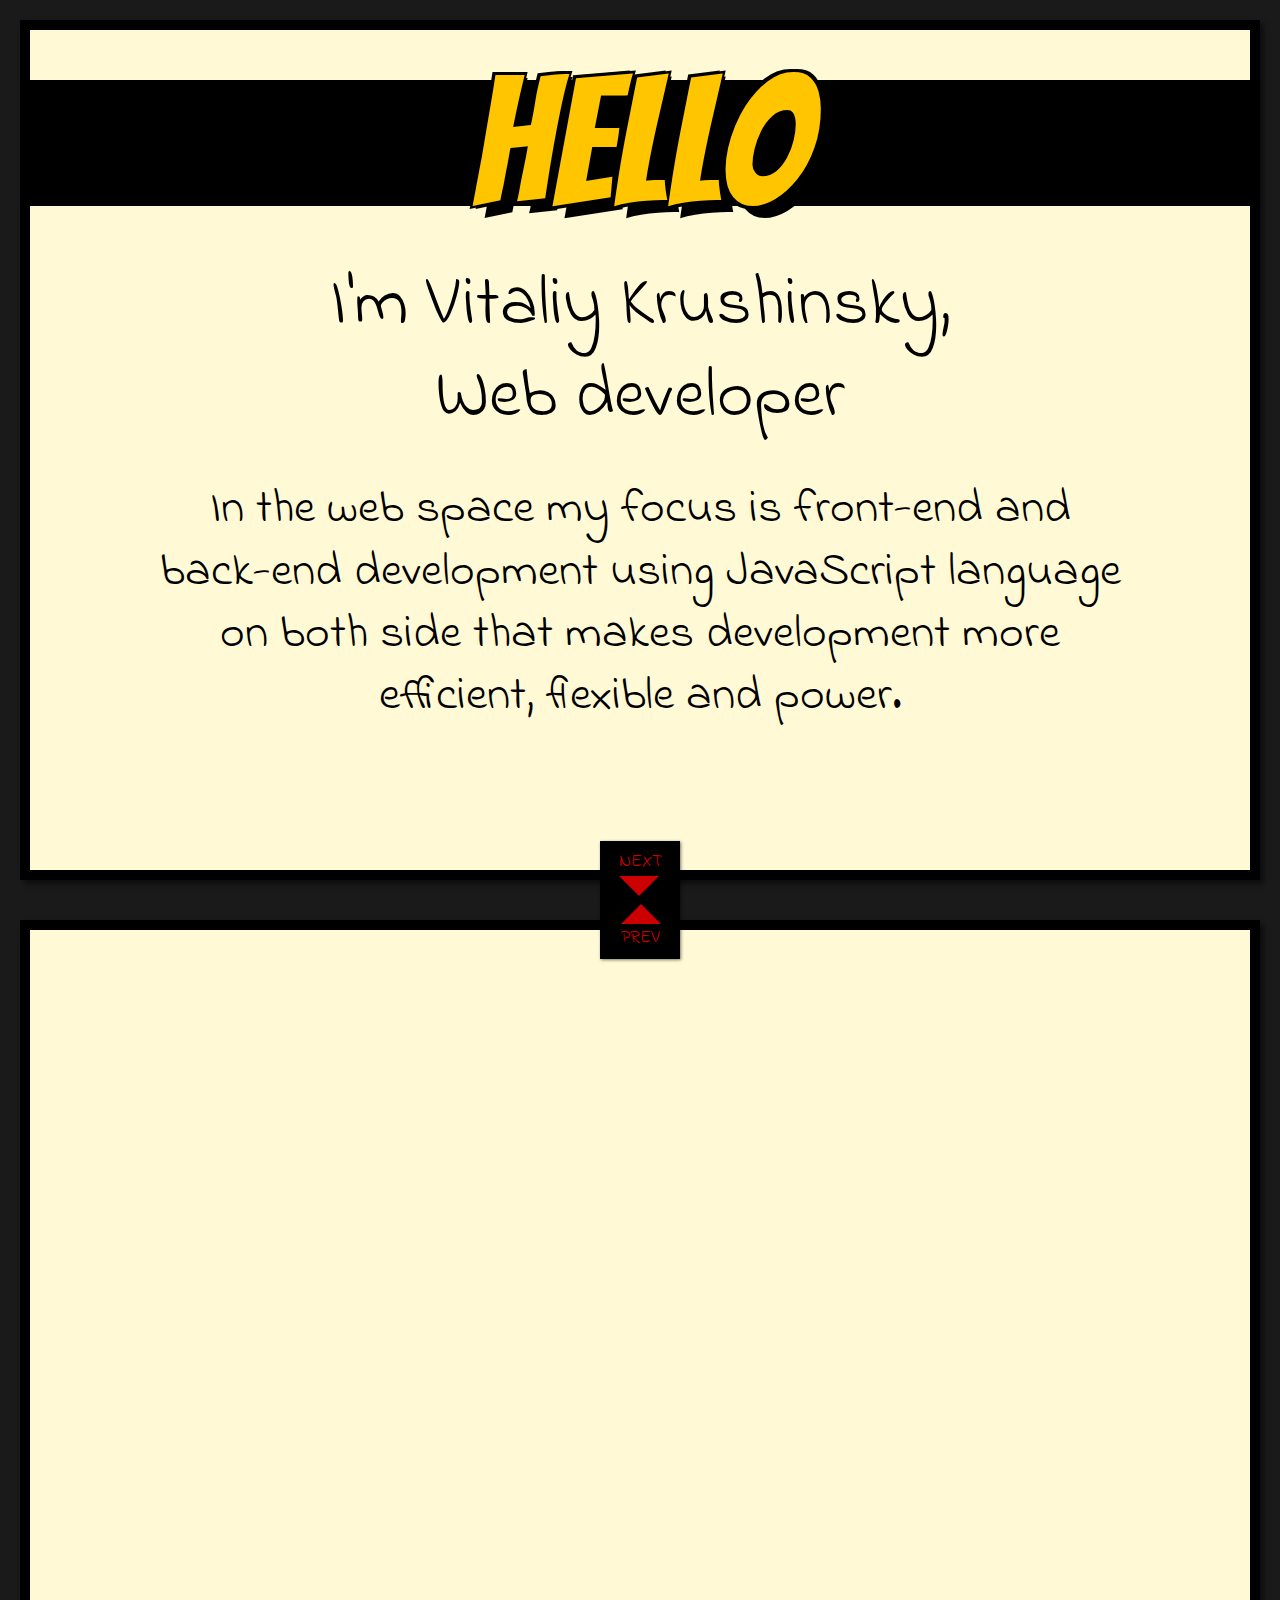
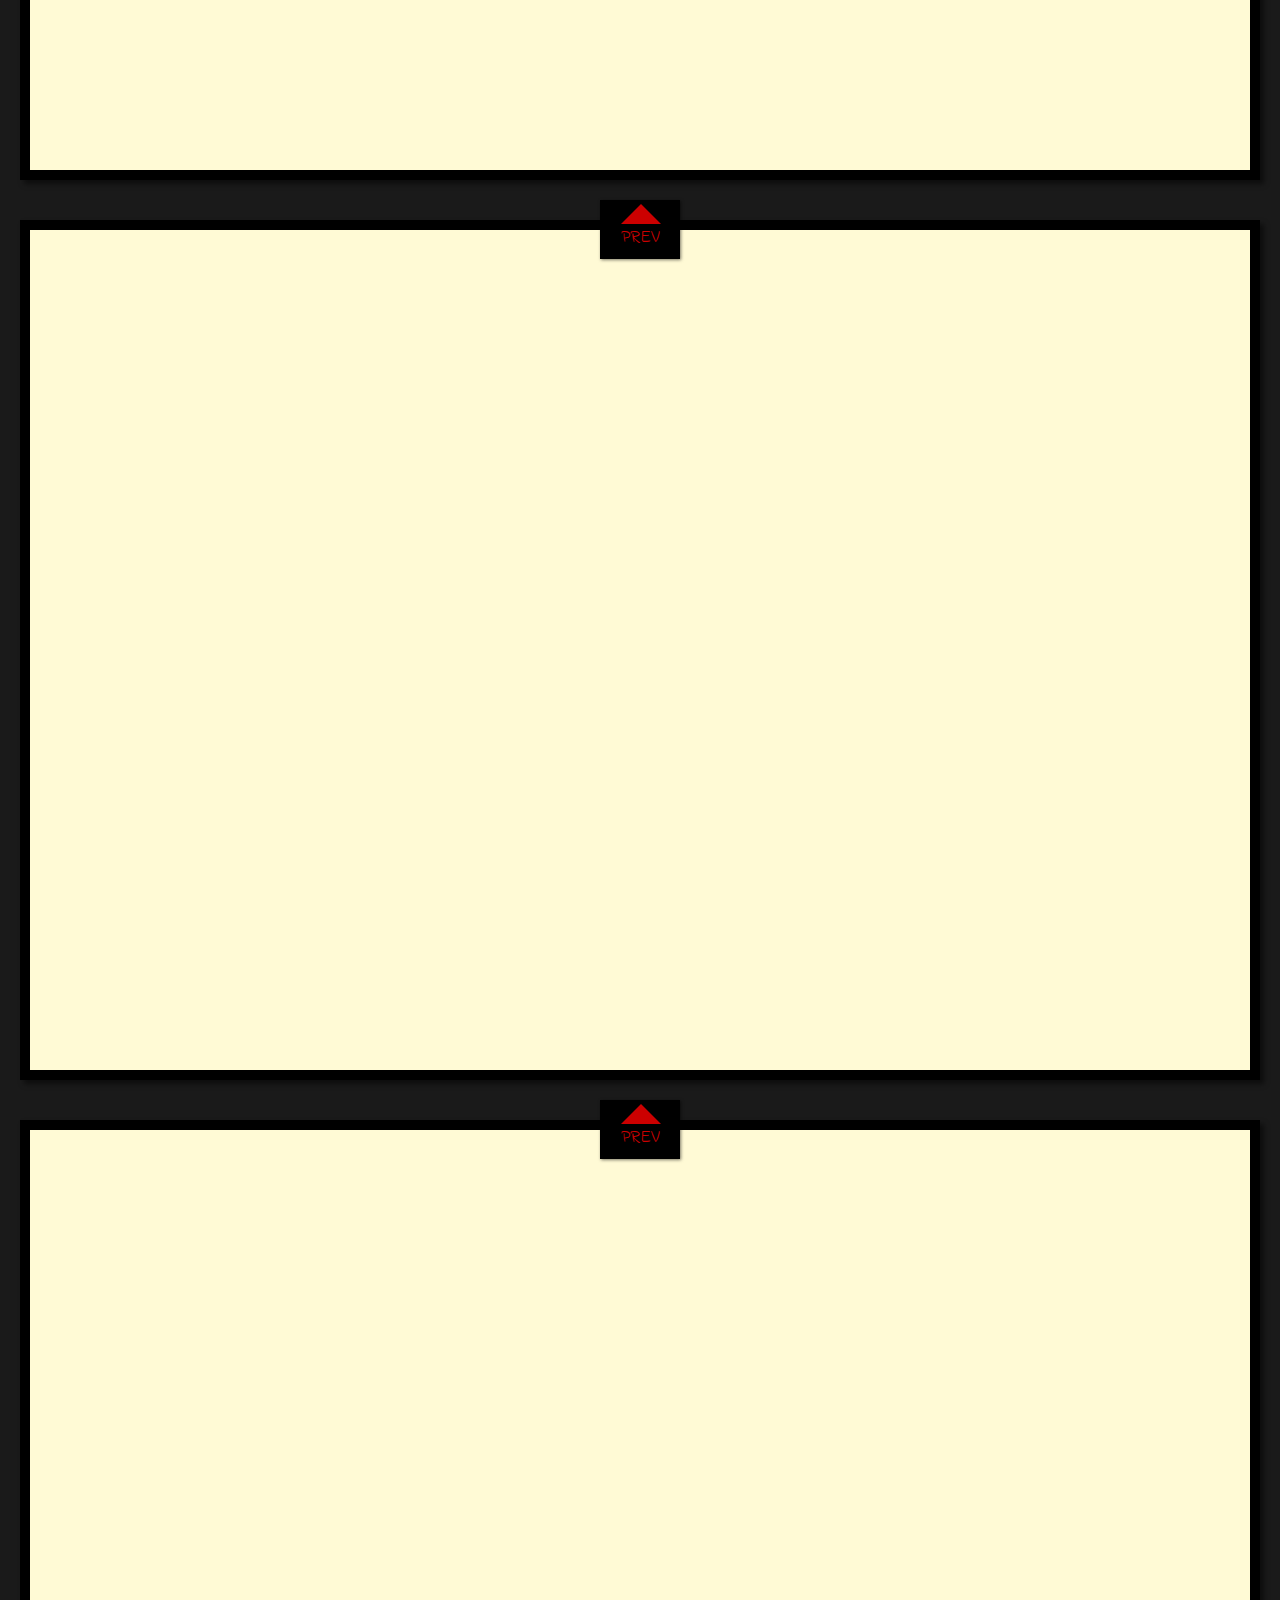
==== site/index.html @ aebd9645 "Add some content to types section and icon fonts" ====
<!DOCTYPE html>
<html lang="en">
  <head>
    <title>Static Site With Prepros</title>
    <meta charset="utf-8">
    <meta http-equiv="X-UA-Compatible" content="IE=edge">
    <meta name="viewport" content="width=device-width, initial-scale=1.0">
    <link href="css/style.css" rel="stylesheet" type="text/css">
    <link href="http://fonts.googleapis.com/css?family=Bangers|Indie+Flower" rel="stylesheet" type="text/css">
    <link href="https://cdnjs.cloudflare.com/ajax/libs/font-awesome/4.4.0/css/font-awesome.min.css" rel="stylesheet">
    <script src="http://ajax.googleapis.com/ajax/libs/jquery/1.11.1/jquery.min.js"></script>
    <script src="js/site.min.js"></script>
    <script> (function() {
  var w;

  w = Math.max(document.documentElement.clientWidth, window.innerWidth || 0);

  if (w > 1200) {
    new WOW().init();
  }

}).call(this);

    </script>
  </head>
  <body>
    <div id="section01" class="pane hello">
      <div class="wrapper">
        <h1 data-wow-duration="1s" class="wow slideInDown">Hello</h1>
        <h3 data-wow-duration="1s" data-wow-delay="1s" class="wow slideInLeft">I'm Vitaliy Krushinsky,<br>Web developer</h3>
        <div class="about">
          <h5 data-wow-duration="1s" data-wow-delay="2s" class="wow zoomIn">In the web space my focus is front-end and back-end development using JavaScript language on both side that makes development more efficient, flexible and power.</h5>
        </div><a href="#section02" data-wow-delay="3s" class="next wow bounceIn">NEXT</a>
      </div>
    </div>
    <div id="section02" class="pane skills">
      <div class="wrapper"><a href="#section01" class="prev">PREV</a>
                <h1 class="wow fadeIn">My Skills Are...
                </h1>
        <ul>
                  <li data-wow-duration="0.25s" data-wow-delay="1s" class="wow fadeIn">
                    <h3>HTML</h3>
                    <ul>
                      <li>Html, Html5</li>
                      <li><strong>Html template:</strong><br>Jade</li>
                    </ul>
                  </li>
                  <li data-wow-duration="0.25s" data-wow-delay="1.25s" class="wow fadeIn">
                    <h3>CSS</h3>
                    <ul>
                      <li>CSS, CSS3</li>
                      <li><strong>Framework:</strong><br>Bootstrap</li>
                      <li><strong>Preprocessors:</strong> <br>Less,
                        Stylus,
                        Sass
                      </li>
                      <li><strong>Sass Grid System:</strong><br>Susy</li>
                      <li>
                        <strong>Sass Framework:</strong>
                        Compass      
                      </li>
                    </ul>
                  </li>
                  <li data-wow-duration="0.25s" data-wow-delay="1.5s" class="wow fadeIn">
                    <h3>JavaScript</h3>
                    <ul>
                      <li><strong>JavaScript:</strong><br>ES6,
                        Ajax,
                        JSON<br>Node<br>RESTful API
                      </li>
                      <li><strong>MV* Frameworks:</strong><br>Angular,
                        Express
                      </li>
                      <li>
                        <strong>Library:</strong> 
                        jQuery
                      </li>
                      <li><strong>Node Packages:</strong><br>Gulp,
                        Grunt,
                        Bower,
                        Yeoman
                      </li>
                      <li>
                        <strong>Polyfills:</strong>
                        Modernizer, Respond
                      </li>
                    </ul>
                  </li>
                  <li data-wow-duration="0.25s" data-wow-delay="1.75s" class="wow fadeIn">
                    <h3>Others</h3>
                    <ul>
                      <li><strong>VCS:</strong> Git(Github)</li>
                      <li><strong>CMS:</strong> WordPress</li>
                      <li><strong>OS:</strong> Windows, Linux</li>
                      <li><strong>Web-developer toolkit:</strong><br>Emmet</li>
                      <li>
                        <strong>Tools:</strong> 
                        Sublime Text,<br>Brackets,<br>Visual Studio Code,<br>Photoshop,<br>Balsamiq Mockups,
                      </li>
                    </ul>
                  </li>
        </ul><a href="#section03" data-wow-delay="1.5s" class="next wow bounceIn">NEXT</a>
      </div>
    </div>
    <div id="section03" class="pane types">
      <div class="wrapper"><a href="#section02" class="prev">PREV</a>
                <h1 class="wow fadeIn">I create these types of projects
                </h1>
        <ul>
                  <li data-wow-duration="0.25s" data-wow-delay="1s" class="wow fadeIn">
                    <h3>weatherSPA</h3>
                    <ul>
                      <li> <a href="http://vitaliykrushinsky.github.io/weatherSPA/#/" target="_blank"> <span class="fa fa-cog fa-spin"></span>Forecast by City</a></li>
                      <li><a href="https://github.com/vitaliykrushinsky/weatherSPA" target="_blank"> <span class="fa fa-github-alt fa-lg"></span>GitHub Repo</a></li>
                    </ul>
                  </li>
                  <li data-wow-duration="0.25s" data-wow-delay="1.25s" class="wow fadeIn">
                    <h3>Roux Academy</h3>
                    <ul>
                      <li> <a href="https://webrouxapp.herokuapp.com/" target="_blank"> <span class="fa fa-cog fa-spin"></span>Bootstrap project</a></li>
                      <li><a href="https://github.com/vitaliykrushinsky/weatherSPA" target="_blank">
                           
                          Heroku Repo </a></li>
                    </ul>
                  </li>
                  <li data-wow-duration="0.25s" data-wow-delay="1.5s" class="wow fadeIn">
                    <h3>Project Type</h3>
                    <ul>
                      <li>More info</li>
                    </ul>
                  </li>
                  <li data-wow-duration="0.25s" data-wow-delay="1.75s" class="wow fadeIn">
                    <h3>Project Type</h3>
                    <ul>
                      <li>More info</li>
                    </ul>
                  </li>
        </ul><a href="#section04" data-wow-delay="1.5s" class="next wow bounceIn">NEXT</a>
      </div>
    </div>
    <div id="section04" class="pane contact">
      <div class="wrapper"><a href="#section03" class="prev">PREV</a>
                <h1 class="wow fadeIn">CONTACT ME<br>Via These
                </h1>
        <ul>
                  <li data-wow-duration="0.25s" data-wow-delay="1s" class="wow fadeIn">
                    <h3> <a href="http://&lt;sociallink&gt;">Social</a></h3>
                  </li>
                  <li data-wow-duration="0.25s" data-wow-delay="1.25s" class="wow fadeIn">
                    <h3><a href="http://&lt;sociallink&gt;">Social</a></h3>
                  </li>
                  <li data-wow-duration="0.25s" data-wow-delay="1.5s" class="wow fadeIn">
                    <h3><a href="http://&lt;sociallink&gt;">Social</a></h3>
                  </li>
                  <li data-wow-duration="0.25s" data-wow-delay="1.75s" class="wow fadeIn">
                    <h3><a href="http://&lt;sociallink&gt;">Social</a></h3>
                  </li>
        </ul>
      </div>
    </div>
  </body>
</html>
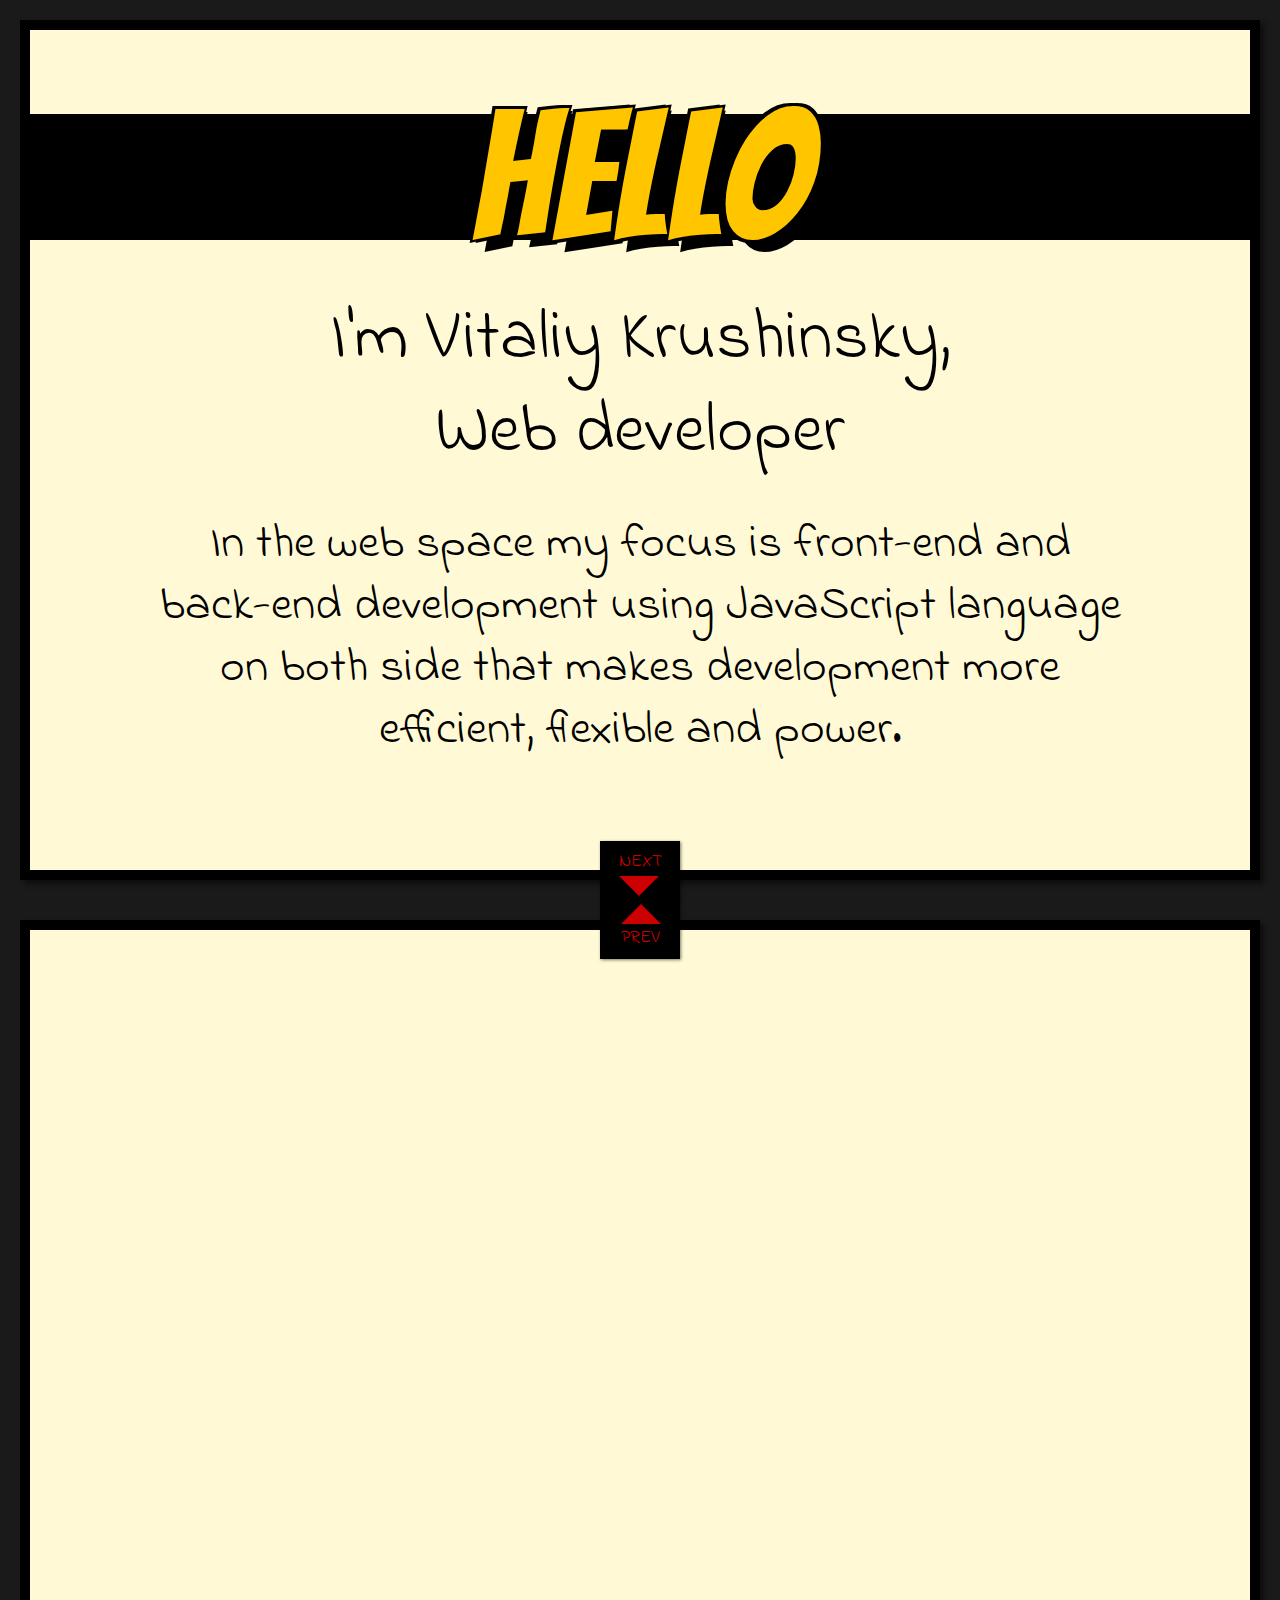
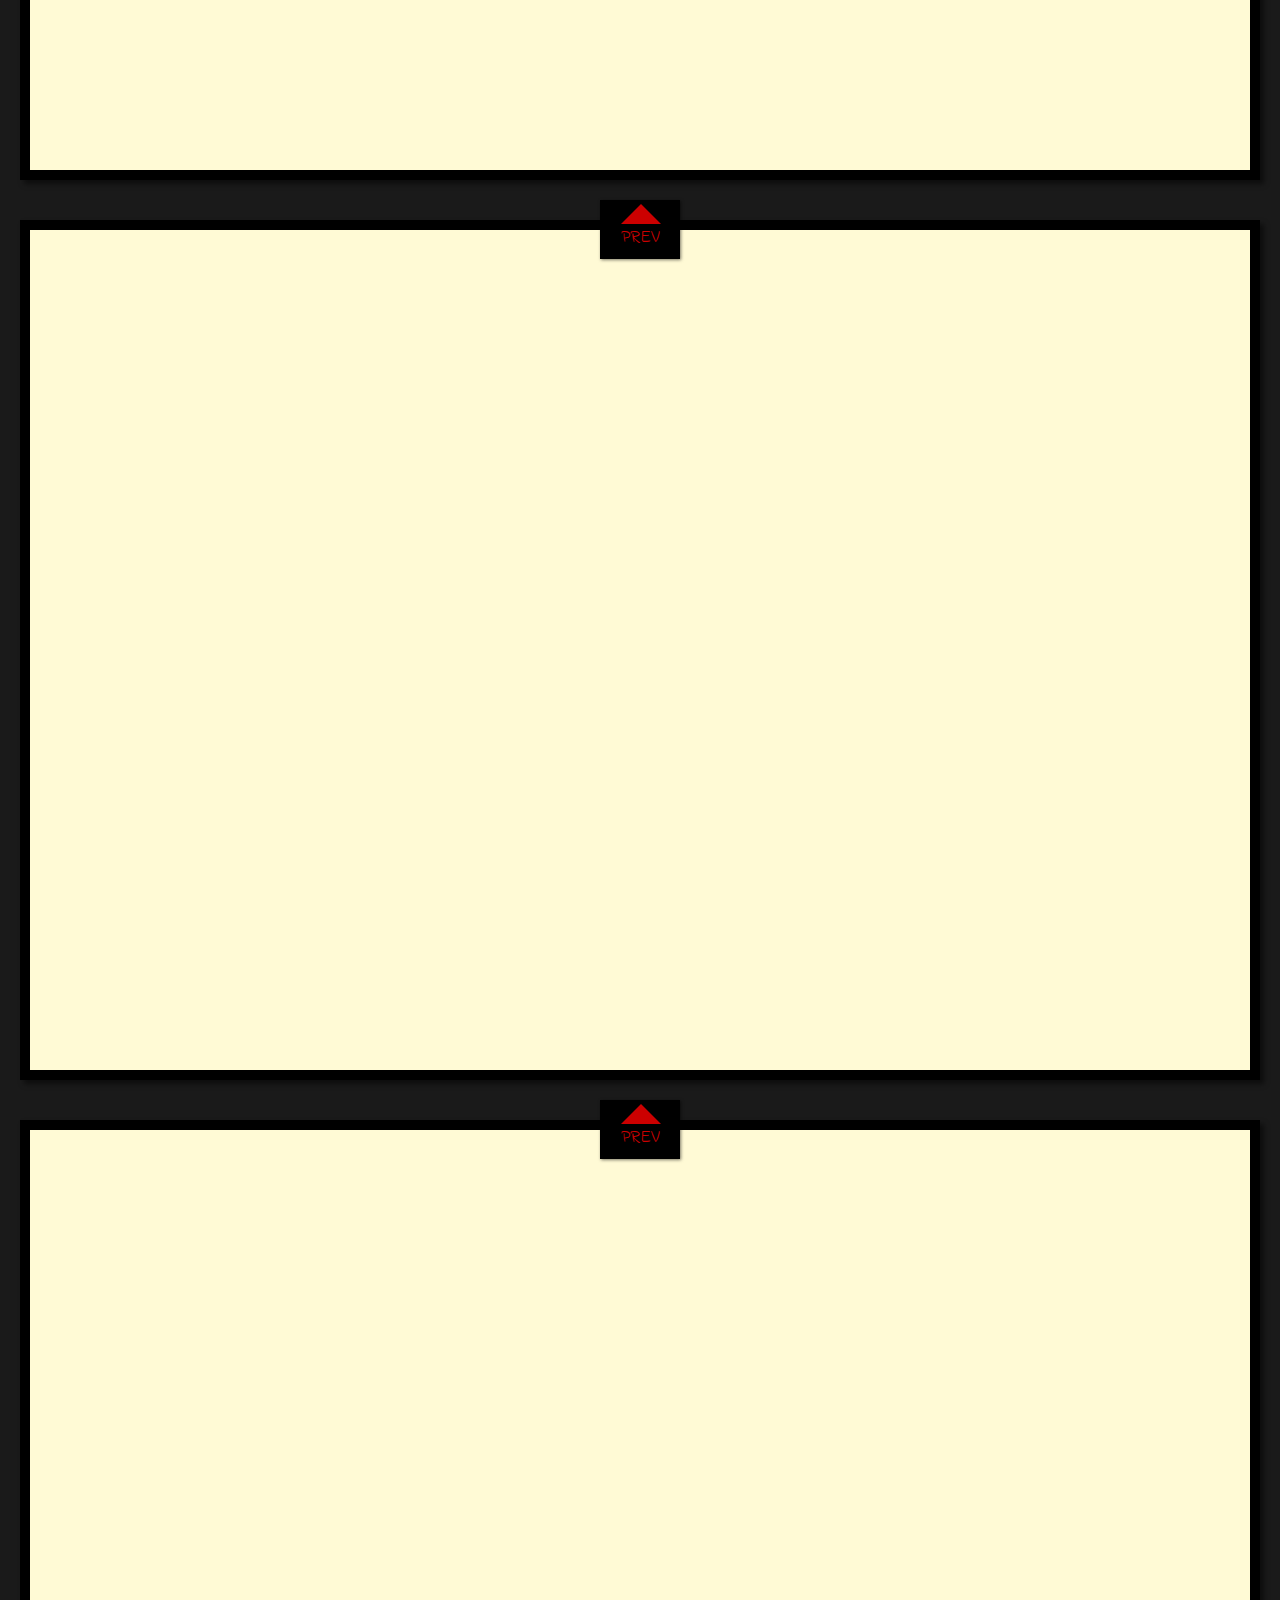
==== commit 97283507: "added content for entire page" ====
--- a/site/index.html
+++ b/site/index.html
@@ -108,31 +108,31 @@
                 </h1>
         <ul>
                   <li data-wow-duration="0.25s" data-wow-delay="1s" class="wow fadeIn">
-                    <h3>weatherSPA</h3>
+                    <h3>Forecast by City</h3>
                     <ul>
-                      <li> <a href="http://vitaliykrushinsky.github.io/weatherSPA/#/" target="_blank"> <span class="fa fa-cog fa-spin"></span>Forecast by City</a></li>
-                      <li><a href="https://github.com/vitaliykrushinsky/weatherSPA" target="_blank"> <span class="fa fa-github-alt fa-lg"></span>GitHub Repo</a></li>
+                      <li> <a href="http://vitaliykrushinsky.github.io/weatherSPA/#/" target="_blank"> <span class="fa fa-cog fa-spin"></span> Angularjs SPA</a></li>
+                      <li><a href="https://github.com/vitaliykrushinsky/weatherSPA/" target="_blank"> <span class="fa fa-github-alt fa-lg"></span> GitHub Repo</a></li>
                     </ul>
                   </li>
                   <li data-wow-duration="0.25s" data-wow-delay="1.25s" class="wow fadeIn">
                     <h3>Roux Academy</h3>
                     <ul>
-                      <li> <a href="https://webrouxapp.herokuapp.com/" target="_blank"> <span class="fa fa-cog fa-spin"></span>Bootstrap project</a></li>
-                      <li><a href="https://github.com/vitaliykrushinsky/weatherSPA" target="_blank">
-                           
-                          Heroku Repo </a></li>
+                      <li> <a href="https://webrouxapp.herokuapp.com/" target="_blank"> <span class="fa fa-cog fa-spin"></span> Bootstrap project</a></li>
+                      <li><a href="https://github.com/vitaliykrushinsky/herokuApp_RouxAcademy/" target="_blank"> <span class="fa fa-github-alt fa-lg"></span> GitHub Repo</a></li>
                     </ul>
                   </li>
                   <li data-wow-duration="0.25s" data-wow-delay="1.5s" class="wow fadeIn">
-                    <h3>Project Type</h3>
+                    <h3>ResponsiveSPA</h3>
                     <ul>
-                      <li>More info</li>
+                      <li> <a href="http://vitaliykrushinsky.github.io/ResponsiveSingleWebPage/" target="_blank"> <span class="fa fa-cog fa-spin"></span> Single page of site based on Sass, Compass, Susy, Gulp</a></li>
+                      <li><a href="https://github.com/vitaliykrushinsky/ResponsiveSingleWebPage/" target="_blank"> <span class="fa fa-github-alt fa-lg"></span> GitHub Repo</a></li>
                     </ul>
                   </li>
                   <li data-wow-duration="0.25s" data-wow-delay="1.75s" class="wow fadeIn">
-                    <h3>Project Type</h3>
+                    <h3>BootstrapSPA</h3>
                     <ul>
-                      <li>More info</li>
+                      <li> <a href="http://vitaliykrushinsky.github.io/bootstrapSinglePage/" target="_blank"> <span class="fa fa-cog fa-spin"></span> Single page of site based on Bootstrap</a></li>
+                      <li><a href="https://github.com/vitaliykrushinsky/bootstrapSinglePage/" target="_blank"> <span class="fa fa-github-alt fa-lg"></span> GitHub Repo</a></li>
                     </ul>
                   </li>
         </ul><a href="#section04" data-wow-delay="1.5s" class="next wow bounceIn">NEXT</a>
@@ -144,16 +144,16 @@
                 </h1>
         <ul>
                   <li data-wow-duration="0.25s" data-wow-delay="1s" class="wow fadeIn">
-                    <h3> <a href="http://&lt;sociallink&gt;">Social</a></h3>
+                    <h3><span class="fa fa-envelope"></span> vitaliykrushinsky@gmail.com</h3>
                   </li>
                   <li data-wow-duration="0.25s" data-wow-delay="1.25s" class="wow fadeIn">
-                    <h3><a href="http://&lt;sociallink&gt;">Social</a></h3>
+                    <h3><span class="fa fa-skype"></span> skynter1</h3>
                   </li>
                   <li data-wow-duration="0.25s" data-wow-delay="1.5s" class="wow fadeIn">
-                    <h3><a href="http://&lt;sociallink&gt;">Social</a></h3>
+                    <h3><a href="https://www.facebook.com/vitaliy.krushinsky" target="_blank"><span class="fa fa-facebook-square"></span> Facebook</a></h3>
                   </li>
                   <li data-wow-duration="0.25s" data-wow-delay="1.75s" class="wow fadeIn">
-                    <h3><a href="http://&lt;sociallink&gt;">Social</a></h3>
+                    <h3><a href="https://www.linkedin.com/in/vitaliykrushinsky" target="_blank"><span class="fa fa-linkedin-square"></span> LinkedIn</a></h3>
                   </li>
         </ul>
       </div>
--- a/site/css/style.css
+++ b/site/css/style.css
@@ -13069,12 +13069,6 @@
   -webkit-background-size: cover;
   -moz-background-size: cover;
   background-size: cover;
-  display: -webkit-box;
-  display: -moz-box;
-  display: -webkit-flex;
-  display: -ms-flexbox;
-  display: box;
-  display: flex;
 }
 .hello .wrapper {
   font-size: 2.25rem;
@@ -13215,17 +13209,38 @@
   border-right: 1.25rem solid transparent;
   border-top: 1.25rem solid #c00;
 }
-.tools .wrapper ul li {
-  height: 8.75rem;
-}
 .contact .wrapper ul li {
-  height: 8.75rem;
+  height: 10rem;
+  padding-right: 0.9375rem;
+  padding-left: 0.9375rem;
+}
+.contact .wrapper ul li h3 {
+  vertical-align: middle;
+  text-transform: lowercase;
+  font-size: 1.5em;
+  font-family: 'Indie Flower', serif;
 }
 .contact .wrapper ul li a {
   color: #000;
 }
+.contact .wrapper ul li a:hover {
+  font-size: 1.21em;
+}
+.contact .wrapper ul li:nth-child(1) h3 {
+  font-size: 1.1em;
+}
+.types .wrapper ul {
+  height: 7.5rem;
+}
+.types .wrapper ul li {
+  padding-right: 0.9375rem;
+  padding-left: 0.9375rem;
+}
 .types .wrapper ul li a {
   color: #000;
+}
+.types .wrapper ul li a:hover {
+  text-decoration: underline;
 }
 @media (min-width: 75rem) {
   .hello .wrapper .about {
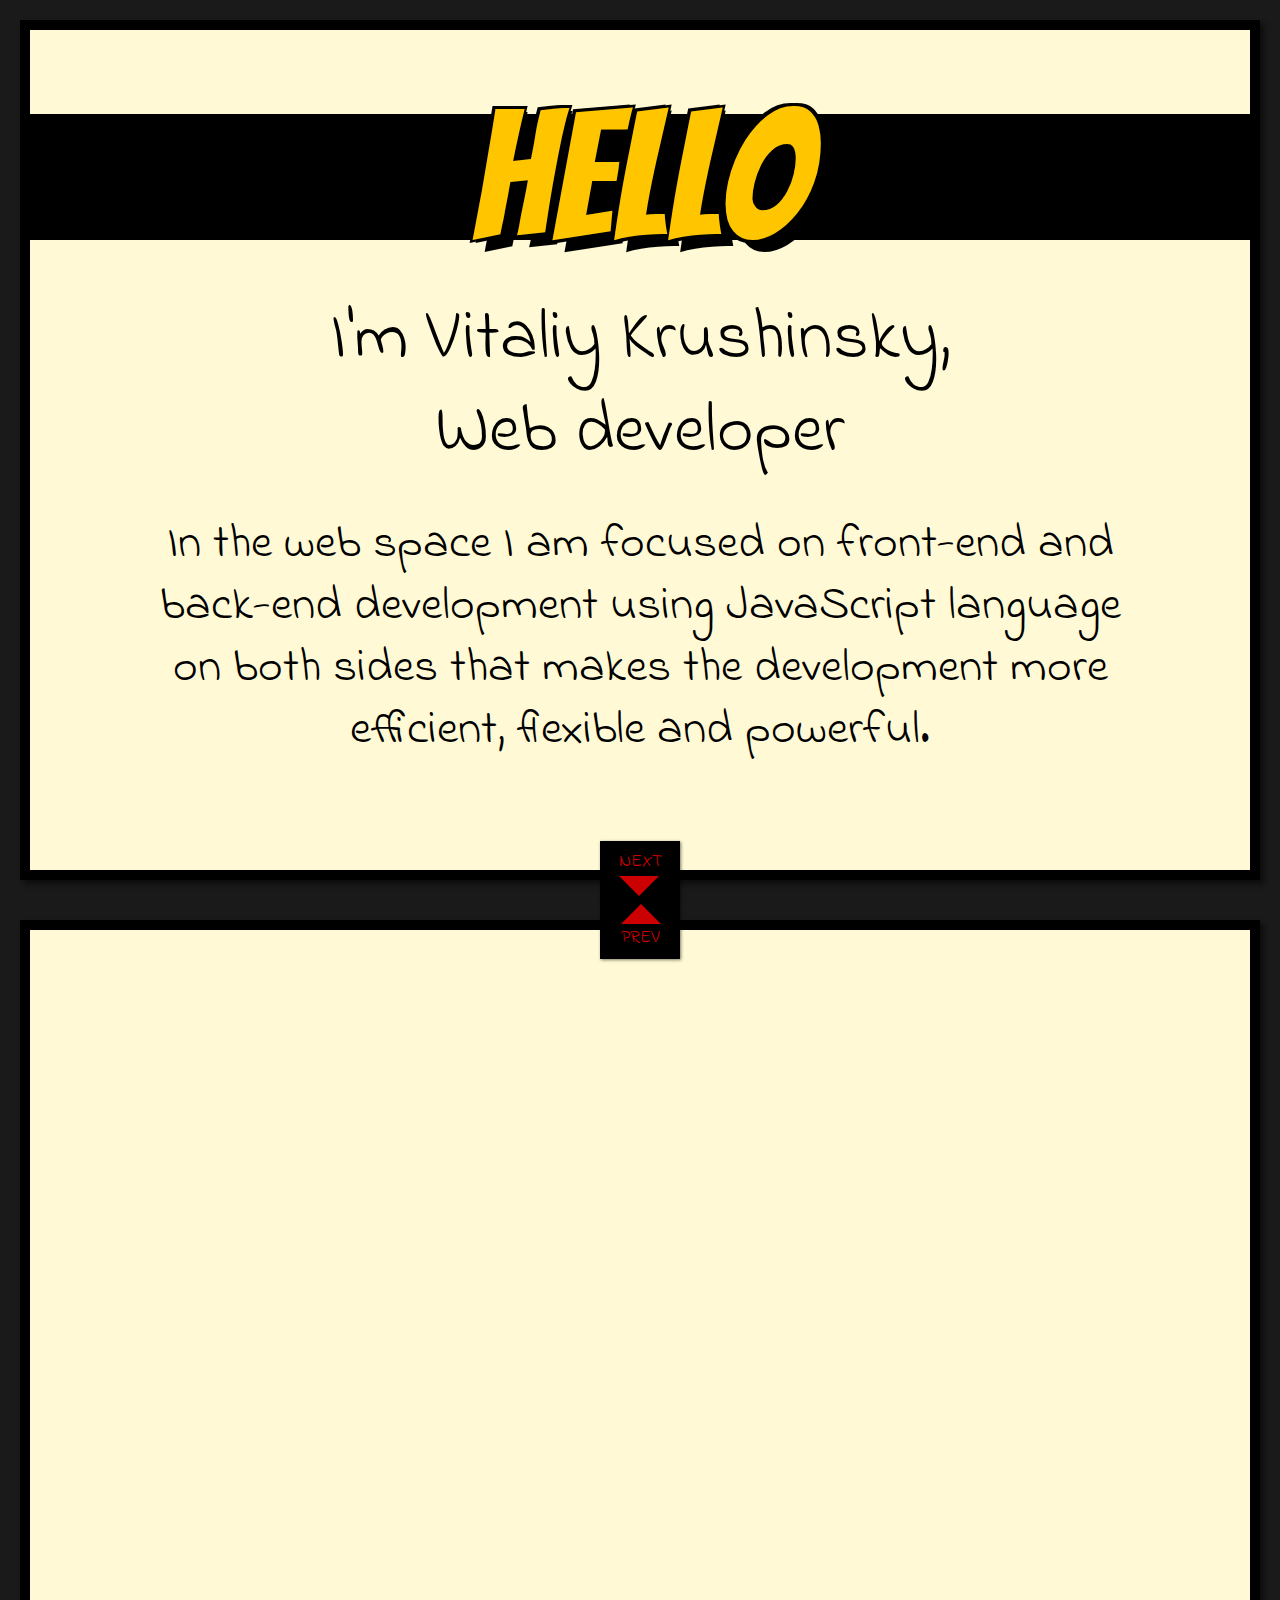
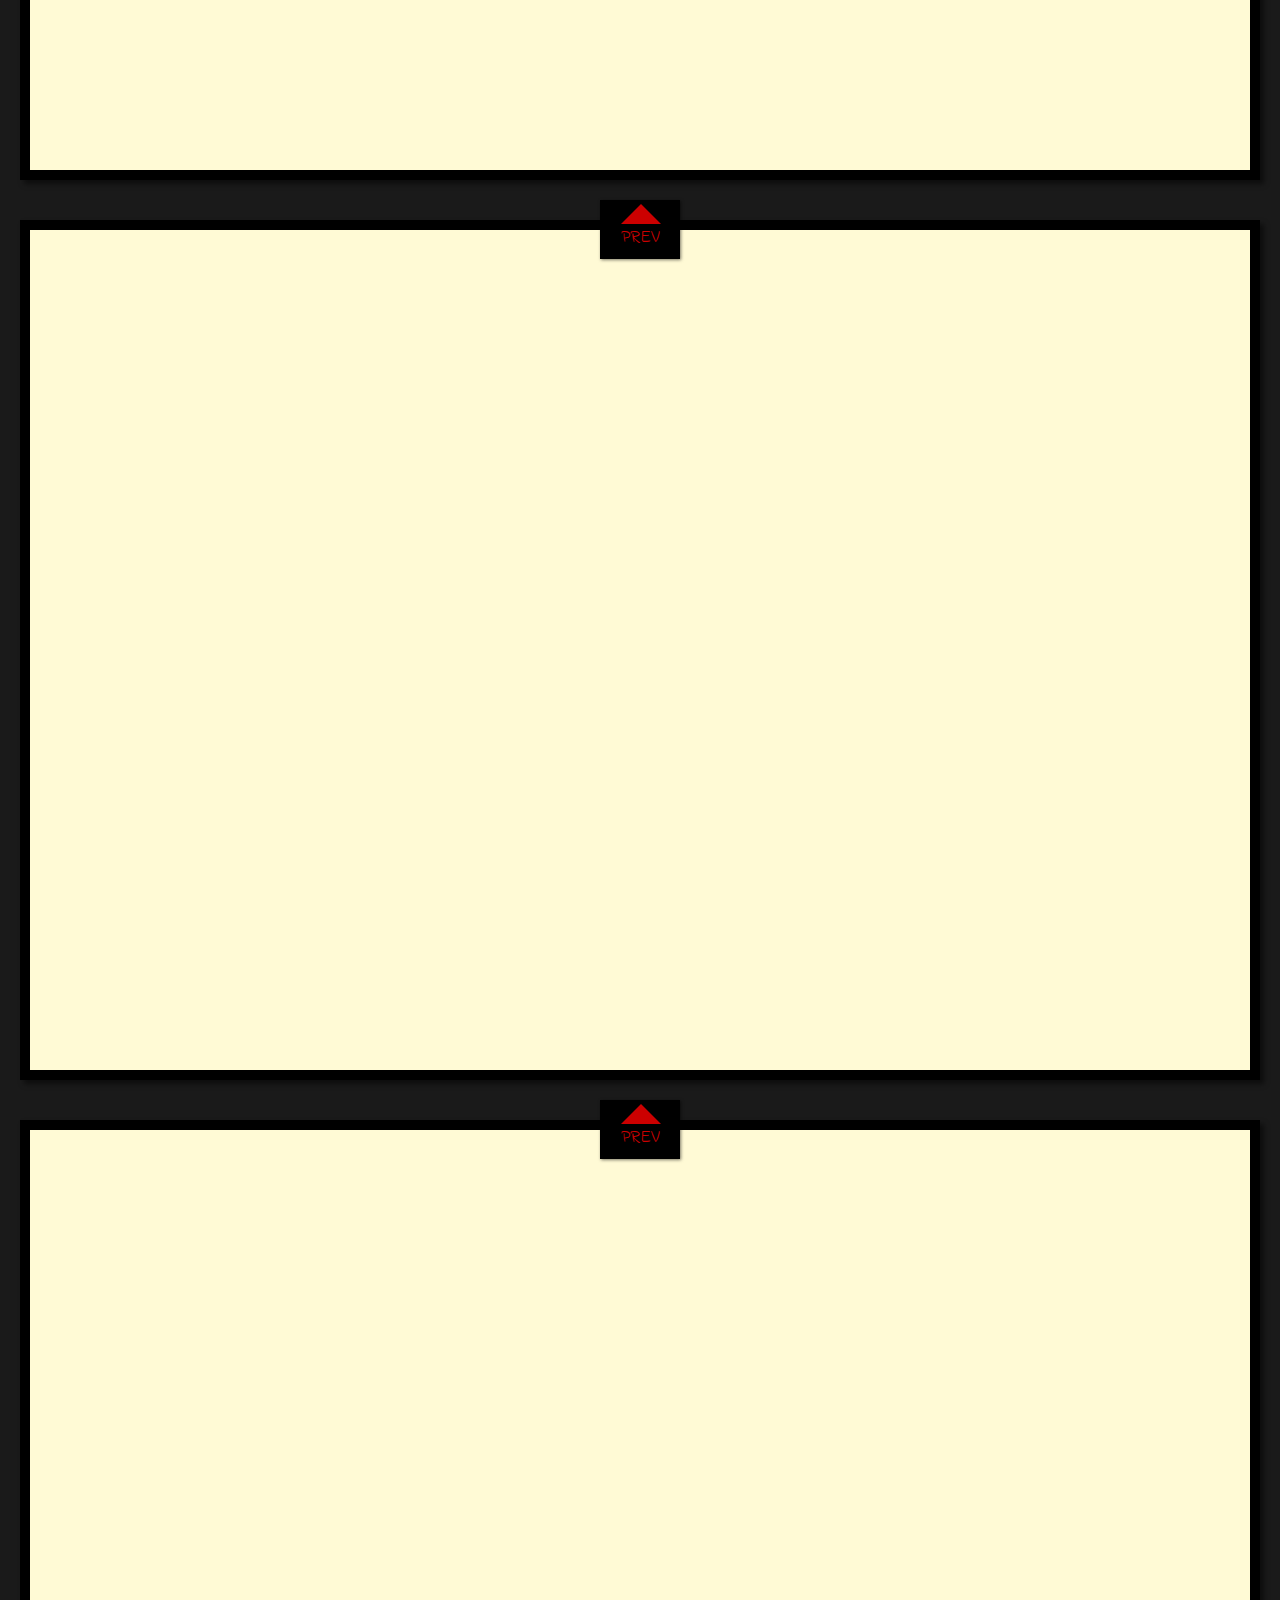
==== commit e68ca362: "fix lexical errors" ====
--- a/site/index.html
+++ b/site/index.html
@@ -29,7 +29,7 @@
         <h1 data-wow-duration="1s" class="wow slideInDown">Hello</h1>
         <h3 data-wow-duration="1s" data-wow-delay="1s" class="wow slideInLeft">I'm Vitaliy Krushinsky,<br>Web developer</h3>
         <div class="about">
-          <h5 data-wow-duration="1s" data-wow-delay="2s" class="wow zoomIn">In the web space my focus is front-end and back-end development using JavaScript language on both side that makes development more efficient, flexible and power.</h5>
+          <h5 data-wow-duration="1s" data-wow-delay="2s" class="wow zoomIn">In the web space I am focused on front-end and back-end development using JavaScript language on both sides that makes the development more efficient, flexible and powerful.</h5>
         </div><a href="#section02" data-wow-delay="3s" class="next wow bounceIn">NEXT</a>
       </div>
     </div>
--- a/site/css/style.css
+++ b/site/css/style.css
@@ -1,13452 +1,9 @@
 /* normalize.css v3.0.3 | MIT License | github.com/necolas/normalize.css */
-html {
-  font-family: sans-serif;
-  -ms-text-size-adjust: 100%;
-  -webkit-text-size-adjust: 100%;
-}
-body {
-  margin: 0;
-}
-article,
-aside,
-details,
-figcaption,
-figure,
-footer,
-header,
-hgroup,
-main,
-menu,
-nav,
-section,
-summary {
-  display: block;
-}
-audio,
-canvas,
-progress,
-video {
-  display: inline-block;
-  vertical-align: baseline;
-}
-audio:not([controls]) {
-  display: none;
-  height: 0;
-}
-[hidden],
-template {
-  display: none;
-}
-a {
-  background-color: transparent;
-}
-a:active,
-a:hover {
-  outline: 0;
-}
-abbr[title] {
-  border-bottom: 1px dotted;
-}
-b,
-strong {
-  font-weight: bold;
-}
-dfn {
-  font-style: italic;
-}
-h1 {
-  font-size: 2em;
-  margin: 0.67em 0;
-}
-mark {
-  background: #ff0;
-  color: #000;
-}
-small {
-  font-size: 80%;
-}
-sub,
-sup {
-  font-size: 75%;
-  line-height: 0;
-  position: relative;
-  vertical-align: baseline;
-}
-sup {
-  top: -0.5em;
-}
-sub {
-  bottom: -0.25em;
-}
-img {
-  border: 0;
-}
-svg:not(:root) {
-  overflow: hidden;
-}
-figure {
-  margin: 1em 40px;
-}
-hr {
-  -webkit-box-sizing: content-box;
-  -moz-box-sizing: content-box;
-  box-sizing: content-box;
-  height: 0;
-}
-pre {
-  overflow: auto;
-}
-code,
-kbd,
-pre,
-samp {
-  font-family: monospace, monospace;
-  font-size: 1em;
-}
-button,
-input,
-optgroup,
-select,
-textarea {
-  color: inherit;
-  font: inherit;
-  margin: 0;
-}
-button {
-  overflow: visible;
-}
-button,
-select {
-  text-transform: none;
-}
-button,
-html input[type="button"],
-input[type="reset"],
-input[type="submit"] {
-  -webkit-appearance: button;
-  cursor: pointer;
-}
-button[disabled],
-html input[disabled] {
-  cursor: default;
-}
-button::-moz-focus-inner,
-input::-moz-focus-inner {
-  border: 0;
-  padding: 0;
-}
-input {
-  line-height: normal;
-}
-input[type="checkbox"],
-input[type="radio"] {
-  -webkit-box-sizing: border-box;
-  -moz-box-sizing: border-box;
-  box-sizing: border-box;
-  padding: 0;
-}
-input[type="number"]::-webkit-inner-spin-button,
-input[type="number"]::-webkit-outer-spin-button {
-  height: auto;
-}
-input[type="search"] {
-  -webkit-appearance: textfield;
-  -webkit-box-sizing: content-box;
-  -moz-box-sizing: content-box;
-  box-sizing: content-box;
-}
-input[type="search"]::-webkit-search-cancel-button,
-input[type="search"]::-webkit-search-decoration {
-  -webkit-appearance: none;
-}
-fieldset {
-  border: 1px solid #c0c0c0;
-  margin: 0 2px;
-  padding: 0.35em 0.625em 0.75em;
-}
-legend {
-  border: 0;
-  padding: 0;
-}
-textarea {
-  overflow: auto;
-}
-optgroup {
-  font-weight: bold;
-}
-table {
-  border-collapse: collapse;
-  border-spacing: 0;
-}
-td,
-th {
-  padding: 0;
-}
-/*
+html{font-family:sans-serif;-ms-text-size-adjust:100%;-webkit-text-size-adjust:100%}body{margin:0}article,aside,details,figcaption,figure,footer,header,hgroup,main,menu,nav,section,summary{display:block}audio,canvas,progress,video{display:inline-block;vertical-align:baseline}audio:not([controls]){display:none;height:0}[hidden],template{display:none}a{background-color:transparent;}a:active,a:hover{outline:0}abbr[title]{border-bottom:1px dotted}b,strong{font-weight:bold}dfn{font-style:italic}h1{font-size:2em;margin:.67em 0}mark{background:#ff0;color:#000}small{font-size:80%}sub,sup{font-size:75%;line-height:0;position:relative;vertical-align:baseline}sup{top:-.5em}sub{bottom:-.25em}img{border:0}svg:not(:root){overflow:hidden}figure{margin:1em 40px}hr{-webkit-box-sizing:content-box;-moz-box-sizing:content-box;box-sizing:content-box;height:0}pre{overflow:auto}code,kbd,pre,samp{font-family:monospace,monospace;font-size:1em}button,input,optgroup,select,textarea{color:inherit;font:inherit;margin:0}button{overflow:visible}button,select{text-transform:none}button,html input[type="button"],input[type="reset"],input[type="submit"]{-webkit-appearance:button;cursor:pointer}button[disabled],html input[disabled]{cursor:default}button::-moz-focus-inner,input::-moz-focus-inner{border:0;padding:0}input{line-height:normal}input[type="checkbox"],input[type="radio"]{-webkit-box-sizing:border-box;-moz-box-sizing:border-box;box-sizing:border-box;padding:0}input[type="number"]::-webkit-inner-spin-button,input[type="number"]::-webkit-outer-spin-button{height:auto}input[type="search"]{-webkit-appearance:textfield;-webkit-box-sizing:content-box;-moz-box-sizing:content-box;box-sizing:content-box}input[type="search"]::-webkit-search-cancel-button,input[type="search"]::-webkit-search-decoration{-webkit-appearance:none}fieldset{border:1px solid #c0c0c0;margin:0 2px;padding:.35em .625em .75em}legend{border:0;padding:0}textarea{overflow:auto}optgroup{font-weight:bold}table{border-collapse:collapse;border-spacing:0}td,th{padding:0}/*
 Animate.css - http://daneden.me/animate
 Version - 3.4.0
 Licensed under the MIT license - http://opensource.org/licenses/MIT
 
 Copyright (c) 2015 Daniel Eden
 */
-.animated {
-  -webkit-animation-duration: 1s;
-  -webkit-animation-duration: 1s;
-  -moz-animation-duration: 1s;
-  -o-animation-duration: 1s;
-  -ms-animation-duration: 1s;
-  animation-duration: 1s;
-  -webkit-animation-fill-mode: both;
-  -webkit-animation-fill-mode: both;
-  -moz-animation-fill-mode: both;
-  -o-animation-fill-mode: both;
-  -ms-animation-fill-mode: both;
-  animation-fill-mode: both;
-}
-.animated.infinite {
-  -webkit-animation-iteration-count: infinite;
-  -webkit-animation-iteration-count: infinite;
-  -moz-animation-iteration-count: infinite;
-  -o-animation-iteration-count: infinite;
-  -ms-animation-iteration-count: infinite;
-  animation-iteration-count: infinite;
-}
-.animated.hinge {
-  -webkit-animation-duration: 2s;
-  -webkit-animation-duration: 2s;
-  -moz-animation-duration: 2s;
-  -o-animation-duration: 2s;
-  -ms-animation-duration: 2s;
-  animation-duration: 2s;
-}
-.animated.bounceIn,
-.animated.bounceOut {
-  -webkit-animation-duration: 0.75s;
-  -webkit-animation-duration: 0.75s;
-  -moz-animation-duration: 0.75s;
-  -o-animation-duration: 0.75s;
-  -ms-animation-duration: 0.75s;
-  animation-duration: 0.75s;
-}
-.animated.flipOutX,
-.animated.flipOutY {
-  -webkit-animation-duration: 0.75s;
-  -webkit-animation-duration: 0.75s;
-  -moz-animation-duration: 0.75s;
-  -o-animation-duration: 0.75s;
-  -ms-animation-duration: 0.75s;
-  animation-duration: 0.75s;
-}
-@-webkit-keyframes bounce {
-  from, 20%, 53%, 80%, to {
-    -webkit-animation-timing-function: cubic-bezier(0.215, 0.61, 0.355, 1);
-    -webkit-animation-timing-function: cubic-bezier(0.215, 0.61, 0.355, 1);
-    -moz-animation-timing-function: cubic-bezier(0.215, 0.61, 0.355, 1);
-    -o-animation-timing-function: cubic-bezier(0.215, 0.61, 0.355, 1);
-    -ms-animation-timing-function: cubic-bezier(0.215, 0.61, 0.355, 1);
-    animation-timing-function: cubic-bezier(0.215, 0.61, 0.355, 1);
-    -webkit-transform: translate3d(0, 0, 0);
-    -webkit-transform: translate3d(0, 0, 0);
-    -moz-transform: translate3d(0, 0, 0);
-    -o-transform: translate3d(0, 0, 0);
-    -ms-transform: translate3d(0, 0, 0);
-    transform: translate3d(0, 0, 0);
-  }
-  40%, 43% {
-    -webkit-animation-timing-function: cubic-bezier(0.755, 0.05, 0.855, 0.06);
-    -webkit-animation-timing-function: cubic-bezier(0.755, 0.05, 0.855, 0.06);
-    -moz-animation-timing-function: cubic-bezier(0.755, 0.05, 0.855, 0.06);
-    -o-animation-timing-function: cubic-bezier(0.755, 0.05, 0.855, 0.06);
-    -ms-animation-timing-function: cubic-bezier(0.755, 0.05, 0.855, 0.06);
-    animation-timing-function: cubic-bezier(0.755, 0.05, 0.855, 0.06);
-    -webkit-transform: translate3d(0, -30px, 0);
-    -webkit-transform: translate3d(0, -30px, 0);
-    -moz-transform: translate3d(0, -30px, 0);
-    -o-transform: translate3d(0, -30px, 0);
-    -ms-transform: translate3d(0, -30px, 0);
-    transform: translate3d(0, -30px, 0);
-  }
-  70% {
-    -webkit-animation-timing-function: cubic-bezier(0.755, 0.05, 0.855, 0.06);
-    -webkit-animation-timing-function: cubic-bezier(0.755, 0.05, 0.855, 0.06);
-    -moz-animation-timing-function: cubic-bezier(0.755, 0.05, 0.855, 0.06);
-    -o-animation-timing-function: cubic-bezier(0.755, 0.05, 0.855, 0.06);
-    -ms-animation-timing-function: cubic-bezier(0.755, 0.05, 0.855, 0.06);
-    animation-timing-function: cubic-bezier(0.755, 0.05, 0.855, 0.06);
-    -webkit-transform: translate3d(0, -15px, 0);
-    -webkit-transform: translate3d(0, -15px, 0);
-    -moz-transform: translate3d(0, -15px, 0);
-    -o-transform: translate3d(0, -15px, 0);
-    -ms-transform: translate3d(0, -15px, 0);
-    transform: translate3d(0, -15px, 0);
-  }
-  90% {
-    -webkit-transform: translate3d(0, -4px, 0);
-    -webkit-transform: translate3d(0, -4px, 0);
-    -moz-transform: translate3d(0, -4px, 0);
-    -o-transform: translate3d(0, -4px, 0);
-    -ms-transform: translate3d(0, -4px, 0);
-    transform: translate3d(0, -4px, 0);
-  }
-}
-.bounce {
-  -webkit-animation-name: bounce;
-  -webkit-animation-name: bounce;
-  -moz-animation-name: bounce;
-  -o-animation-name: bounce;
-  -ms-animation-name: bounce;
-  animation-name: bounce;
-  -webkit-transform-origin: center bottom;
-  -webkit-transform-origin: center bottom;
-  -moz-transform-origin: center bottom;
-  -o-transform-origin: center bottom;
-  -ms-transform-origin: center bottom;
-  transform-origin: center bottom;
-}
-@-webkit-keyframes flash {
-  from, 50%, to {
-    opacity: 1;
-    -ms-filter: none;
-    filter: none;
-  }
-  25%, 75% {
-    opacity: 0;
-    -ms-filter: "progid:DXImageTransform.Microsoft.Alpha(Opacity=0)";
-    filter: alpha(opacity=0);
-  }
-}
-.flash {
-  -webkit-animation-name: flash;
-  -webkit-animation-name: flash;
-  -moz-animation-name: flash;
-  -o-animation-name: flash;
-  -ms-animation-name: flash;
-  animation-name: flash;
-}
-@-webkit-keyframes pulse {
-  from {
-    -webkit-transform: scale3d(1, 1, 1);
-    -webkit-transform: scale3d(1, 1, 1);
-    -moz-transform: scale3d(1, 1, 1);
-    -o-transform: scale3d(1, 1, 1);
-    -ms-transform: scale3d(1, 1, 1);
-    transform: scale3d(1, 1, 1);
-  }
-  50% {
-    -webkit-transform: scale3d(1.05, 1.05, 1.05);
-    -webkit-transform: scale3d(1.05, 1.05, 1.05);
-    -moz-transform: scale3d(1.05, 1.05, 1.05);
-    -o-transform: scale3d(1.05, 1.05, 1.05);
-    -ms-transform: scale3d(1.05, 1.05, 1.05);
-    transform: scale3d(1.05, 1.05, 1.05);
-  }
-  to {
-    -webkit-transform: scale3d(1, 1, 1);
-    -webkit-transform: scale3d(1, 1, 1);
-    -moz-transform: scale3d(1, 1, 1);
-    -o-transform: scale3d(1, 1, 1);
-    -ms-transform: scale3d(1, 1, 1);
-    transform: scale3d(1, 1, 1);
-  }
-}
-.pulse {
-  -webkit-animation-name: pulse;
-  -webkit-animation-name: pulse;
-  -moz-animation-name: pulse;
-  -o-animation-name: pulse;
-  -ms-animation-name: pulse;
-  animation-name: pulse;
-}
-@-webkit-keyframes rubberBand {
-  from {
-    -webkit-transform: scale3d(1, 1, 1);
-    -webkit-transform: scale3d(1, 1, 1);
-    -moz-transform: scale3d(1, 1, 1);
-    -o-transform: scale3d(1, 1, 1);
-    -ms-transform: scale3d(1, 1, 1);
-    transform: scale3d(1, 1, 1);
-  }
-  30% {
-    -webkit-transform: scale3d(1.25, 0.75, 1);
-    -webkit-transform: scale3d(1.25, 0.75, 1);
-    -moz-transform: scale3d(1.25, 0.75, 1);
-    -o-transform: scale3d(1.25, 0.75, 1);
-    -ms-transform: scale3d(1.25, 0.75, 1);
-    transform: scale3d(1.25, 0.75, 1);
-  }
-  40% {
-    -webkit-transform: scale3d(0.75, 1.25, 1);
-    -webkit-transform: scale3d(0.75, 1.25, 1);
-    -moz-transform: scale3d(0.75, 1.25, 1);
-    -o-transform: scale3d(0.75, 1.25, 1);
-    -ms-transform: scale3d(0.75, 1.25, 1);
-    transform: scale3d(0.75, 1.25, 1);
-  }
-  50% {
-    -webkit-transform: scale3d(1.15, 0.85, 1);
-    -webkit-transform: scale3d(1.15, 0.85, 1);
-    -moz-transform: scale3d(1.15, 0.85, 1);
-    -o-transform: scale3d(1.15, 0.85, 1);
-    -ms-transform: scale3d(1.15, 0.85, 1);
-    transform: scale3d(1.15, 0.85, 1);
-  }
-  65% {
-    -webkit-transform: scale3d(0.95, 1.05, 1);
-    -webkit-transform: scale3d(0.95, 1.05, 1);
-    -moz-transform: scale3d(0.95, 1.05, 1);
-    -o-transform: scale3d(0.95, 1.05, 1);
-    -ms-transform: scale3d(0.95, 1.05, 1);
-    transform: scale3d(0.95, 1.05, 1);
-  }
-  75% {
-    -webkit-transform: scale3d(1.05, 0.95, 1);
-    -webkit-transform: scale3d(1.05, 0.95, 1);
-    -moz-transform: scale3d(1.05, 0.95, 1);
-    -o-transform: scale3d(1.05, 0.95, 1);
-    -ms-transform: scale3d(1.05, 0.95, 1);
-    transform: scale3d(1.05, 0.95, 1);
-  }
-  to {
-    -webkit-transform: scale3d(1, 1, 1);
-    -webkit-transform: scale3d(1, 1, 1);
-    -moz-transform: scale3d(1, 1, 1);
-    -o-transform: scale3d(1, 1, 1);
-    -ms-transform: scale3d(1, 1, 1);
-    transform: scale3d(1, 1, 1);
-  }
-}
-.rubberBand {
-  -webkit-animation-name: rubberBand;
-  -webkit-animation-name: rubberBand;
-  -moz-animation-name: rubberBand;
-  -o-animation-name: rubberBand;
-  -ms-animation-name: rubberBand;
-  animation-name: rubberBand;
-}
-@-webkit-keyframes shake {
-  from, to {
-    -webkit-transform: translate3d(0, 0, 0);
-    -webkit-transform: translate3d(0, 0, 0);
-    -moz-transform: translate3d(0, 0, 0);
-    -o-transform: translate3d(0, 0, 0);
-    -ms-transform: translate3d(0, 0, 0);
-    transform: translate3d(0, 0, 0);
-  }
-  10%, 30%, 50%, 70%, 90% {
-    -webkit-transform: translate3d(-10px, 0, 0);
-    -webkit-transform: translate3d(-10px, 0, 0);
-    -moz-transform: translate3d(-10px, 0, 0);
-    -o-transform: translate3d(-10px, 0, 0);
-    -ms-transform: translate3d(-10px, 0, 0);
-    transform: translate3d(-10px, 0, 0);
-  }
-  20%, 40%, 60%, 80% {
-    -webkit-transform: translate3d(10px, 0, 0);
-    -webkit-transform: translate3d(10px, 0, 0);
-    -moz-transform: translate3d(10px, 0, 0);
-    -o-transform: translate3d(10px, 0, 0);
-    -ms-transform: translate3d(10px, 0, 0);
-    transform: translate3d(10px, 0, 0);
-  }
-}
-.shake {
-  -webkit-animation-name: shake;
-  -webkit-animation-name: shake;
-  -moz-animation-name: shake;
-  -o-animation-name: shake;
-  -ms-animation-name: shake;
-  animation-name: shake;
-}
-@-webkit-keyframes swing {
-  20% {
-    -webkit-transform: rotate3d(0, 0, 1, 15deg);
-    -webkit-transform: rotate3d(0, 0, 1, 15deg);
-    -moz-transform: rotate3d(0, 0, 1, 15deg);
-    -o-transform: rotate3d(0, 0, 1, 15deg);
-    -ms-transform: rotate3d(0, 0, 1, 15deg);
-    transform: rotate3d(0, 0, 1, 15deg);
-  }
-  40% {
-    -webkit-transform: rotate3d(0, 0, 1, -10deg);
-    -webkit-transform: rotate3d(0, 0, 1, -10deg);
-    -moz-transform: rotate3d(0, 0, 1, -10deg);
-    -o-transform: rotate3d(0, 0, 1, -10deg);
-    -ms-transform: rotate3d(0, 0, 1, -10deg);
-    transform: rotate3d(0, 0, 1, -10deg);
-  }
-  60% {
-    -webkit-transform: rotate3d(0, 0, 1, 5deg);
-    -webkit-transform: rotate3d(0, 0, 1, 5deg);
-    -moz-transform: rotate3d(0, 0, 1, 5deg);
-    -o-transform: rotate3d(0, 0, 1, 5deg);
-    -ms-transform: rotate3d(0, 0, 1, 5deg);
-    transform: rotate3d(0, 0, 1, 5deg);
-  }
-  80% {
-    -webkit-transform: rotate3d(0, 0, 1, -5deg);
-    -webkit-transform: rotate3d(0, 0, 1, -5deg);
-    -moz-transform: rotate3d(0, 0, 1, -5deg);
-    -o-transform: rotate3d(0, 0, 1, -5deg);
-    -ms-transform: rotate3d(0, 0, 1, -5deg);
-    transform: rotate3d(0, 0, 1, -5deg);
-  }
-  to {
-    -webkit-transform: rotate3d(0, 0, 1, 0deg);
-    -webkit-transform: rotate3d(0, 0, 1, 0deg);
-    -moz-transform: rotate3d(0, 0, 1, 0deg);
-    -o-transform: rotate3d(0, 0, 1, 0deg);
-    -ms-transform: rotate3d(0, 0, 1, 0deg);
-    transform: rotate3d(0, 0, 1, 0deg);
-  }
-}
-.swing {
-  -webkit-transform-origin: top center;
-  -webkit-transform-origin: top center;
-  -moz-transform-origin: top center;
-  -o-transform-origin: top center;
-  -ms-transform-origin: top center;
-  transform-origin: top center;
-  -webkit-animation-name: swing;
-  -webkit-animation-name: swing;
-  -moz-animation-name: swing;
-  -o-animation-name: swing;
-  -ms-animation-name: swing;
-  animation-name: swing;
-}
-@-webkit-keyframes tada {
-  from {
-    -webkit-transform: scale3d(1, 1, 1);
-    -webkit-transform: scale3d(1, 1, 1);
-    -moz-transform: scale3d(1, 1, 1);
-    -o-transform: scale3d(1, 1, 1);
-    -ms-transform: scale3d(1, 1, 1);
-    transform: scale3d(1, 1, 1);
-  }
-  10%, 20% {
-    -webkit-transform: scale3d(0.9, 0.9, 0.9) rotate3d(0, 0, 1, -3deg);
-    -webkit-transform: scale3d(0.9, 0.9, 0.9) rotate3d(0, 0, 1, -3deg);
-    -moz-transform: scale3d(0.9, 0.9, 0.9) rotate3d(0, 0, 1, -3deg);
-    -o-transform: scale3d(0.9, 0.9, 0.9) rotate3d(0, 0, 1, -3deg);
-    -ms-transform: scale3d(0.9, 0.9, 0.9) rotate3d(0, 0, 1, -3deg);
-    transform: scale3d(0.9, 0.9, 0.9) rotate3d(0, 0, 1, -3deg);
-  }
-  30%, 50%, 70%, 90% {
-    -webkit-transform: scale3d(1.1, 1.1, 1.1) rotate3d(0, 0, 1, 3deg);
-    -webkit-transform: scale3d(1.1, 1.1, 1.1) rotate3d(0, 0, 1, 3deg);
-    -moz-transform: scale3d(1.1, 1.1, 1.1) rotate3d(0, 0, 1, 3deg);
-    -o-transform: scale3d(1.1, 1.1, 1.1) rotate3d(0, 0, 1, 3deg);
-    -ms-transform: scale3d(1.1, 1.1, 1.1) rotate3d(0, 0, 1, 3deg);
-    transform: scale3d(1.1, 1.1, 1.1) rotate3d(0, 0, 1, 3deg);
-  }
-  40%, 60%, 80% {
-    -webkit-transform: scale3d(1.1, 1.1, 1.1) rotate3d(0, 0, 1, -3deg);
-    -webkit-transform: scale3d(1.1, 1.1, 1.1) rotate3d(0, 0, 1, -3deg);
-    -moz-transform: scale3d(1.1, 1.1, 1.1) rotate3d(0, 0, 1, -3deg);
-    -o-transform: scale3d(1.1, 1.1, 1.1) rotate3d(0, 0, 1, -3deg);
-    -ms-transform: scale3d(1.1, 1.1, 1.1) rotate3d(0, 0, 1, -3deg);
-    transform: scale3d(1.1, 1.1, 1.1) rotate3d(0, 0, 1, -3deg);
-  }
-  to {
-    -webkit-transform: scale3d(1, 1, 1);
-    -webkit-transform: scale3d(1, 1, 1);
-    -moz-transform: scale3d(1, 1, 1);
-    -o-transform: scale3d(1, 1, 1);
-    -ms-transform: scale3d(1, 1, 1);
-    transform: scale3d(1, 1, 1);
-  }
-}
-.tada {
-  -webkit-animation-name: tada;
-  -webkit-animation-name: tada;
-  -moz-animation-name: tada;
-  -o-animation-name: tada;
-  -ms-animation-name: tada;
-  animation-name: tada;
-}
-@-webkit-keyframes wobble {
-  from {
-    -webkit-transform: none;
-    -webkit-transform: none;
-    -moz-transform: none;
-    -o-transform: none;
-    -ms-transform: none;
-    transform: none;
-  }
-  15% {
-    -webkit-transform: translate3d(-25%, 0, 0) rotate3d(0, 0, 1, -5deg);
-    -webkit-transform: translate3d(-25%, 0, 0) rotate3d(0, 0, 1, -5deg);
-    -moz-transform: translate3d(-25%, 0, 0) rotate3d(0, 0, 1, -5deg);
-    -o-transform: translate3d(-25%, 0, 0) rotate3d(0, 0, 1, -5deg);
-    -ms-transform: translate3d(-25%, 0, 0) rotate3d(0, 0, 1, -5deg);
-    transform: translate3d(-25%, 0, 0) rotate3d(0, 0, 1, -5deg);
-  }
-  30% {
-    -webkit-transform: translate3d(20%, 0, 0) rotate3d(0, 0, 1, 3deg);
-    -webkit-transform: translate3d(20%, 0, 0) rotate3d(0, 0, 1, 3deg);
-    -moz-transform: translate3d(20%, 0, 0) rotate3d(0, 0, 1, 3deg);
-    -o-transform: translate3d(20%, 0, 0) rotate3d(0, 0, 1, 3deg);
-    -ms-transform: translate3d(20%, 0, 0) rotate3d(0, 0, 1, 3deg);
-    transform: translate3d(20%, 0, 0) rotate3d(0, 0, 1, 3deg);
-  }
-  45% {
-    -webkit-transform: translate3d(-15%, 0, 0) rotate3d(0, 0, 1, -3deg);
-    -webkit-transform: translate3d(-15%, 0, 0) rotate3d(0, 0, 1, -3deg);
-    -moz-transform: translate3d(-15%, 0, 0) rotate3d(0, 0, 1, -3deg);
-    -o-transform: translate3d(-15%, 0, 0) rotate3d(0, 0, 1, -3deg);
-    -ms-transform: translate3d(-15%, 0, 0) rotate3d(0, 0, 1, -3deg);
-    transform: translate3d(-15%, 0, 0) rotate3d(0, 0, 1, -3deg);
-  }
-  60% {
-    -webkit-transform: translate3d(10%, 0, 0) rotate3d(0, 0, 1, 2deg);
-    -webkit-transform: translate3d(10%, 0, 0) rotate3d(0, 0, 1, 2deg);
-    -moz-transform: translate3d(10%, 0, 0) rotate3d(0, 0, 1, 2deg);
-    -o-transform: translate3d(10%, 0, 0) rotate3d(0, 0, 1, 2deg);
-    -ms-transform: translate3d(10%, 0, 0) rotate3d(0, 0, 1, 2deg);
-    transform: translate3d(10%, 0, 0) rotate3d(0, 0, 1, 2deg);
-  }
-  75% {
-    -webkit-transform: translate3d(-5%, 0, 0) rotate3d(0, 0, 1, -1deg);
-    -webkit-transform: translate3d(-5%, 0, 0) rotate3d(0, 0, 1, -1deg);
-    -moz-transform: translate3d(-5%, 0, 0) rotate3d(0, 0, 1, -1deg);
-    -o-transform: translate3d(-5%, 0, 0) rotate3d(0, 0, 1, -1deg);
-    -ms-transform: translate3d(-5%, 0, 0) rotate3d(0, 0, 1, -1deg);
-    transform: translate3d(-5%, 0, 0) rotate3d(0, 0, 1, -1deg);
-  }
-  to {
-    -webkit-transform: none;
-    -webkit-transform: none;
-    -moz-transform: none;
-    -o-transform: none;
-    -ms-transform: none;
-    transform: none;
-  }
-}
-.wobble {
-  -webkit-animation-name: wobble;
-  -webkit-animation-name: wobble;
-  -moz-animation-name: wobble;
-  -o-animation-name: wobble;
-  -ms-animation-name: wobble;
-  animation-name: wobble;
-}
-@-webkit-keyframes jello {
-  from, 11.1%, to {
-    -webkit-transform: none;
-    -webkit-transform: none;
-    -moz-transform: none;
-    -o-transform: none;
-    -ms-transform: none;
-    transform: none;
-  }
-  22.2% {
-    -webkit-transform: skewX(-12.5deg) skewY(-12.5deg);
-    -webkit-transform: skewX(-12.5deg) skewY(-12.5deg);
-    -moz-transform: skewX(-12.5deg) skewY(-12.5deg);
-    -o-transform: skewX(-12.5deg) skewY(-12.5deg);
-    -ms-transform: skewX(-12.5deg) skewY(-12.5deg);
-    transform: skewX(-12.5deg) skewY(-12.5deg);
-  }
-  33.3% {
-    -webkit-transform: skewX(6.25deg) skewY(6.25deg);
-    -webkit-transform: skewX(6.25deg) skewY(6.25deg);
-    -moz-transform: skewX(6.25deg) skewY(6.25deg);
-    -o-transform: skewX(6.25deg) skewY(6.25deg);
-    -ms-transform: skewX(6.25deg) skewY(6.25deg);
-    transform: skewX(6.25deg) skewY(6.25deg);
-  }
-  44.4% {
-    -webkit-transform: skewX(-3.125deg) skewY(-3.125deg);
-    -webkit-transform: skewX(-3.125deg) skewY(-3.125deg);
-    -moz-transform: skewX(-3.125deg) skewY(-3.125deg);
-    -o-transform: skewX(-3.125deg) skewY(-3.125deg);
-    -ms-transform: skewX(-3.125deg) skewY(-3.125deg);
-    transform: skewX(-3.125deg) skewY(-3.125deg);
-  }
-  55.5% {
-    -webkit-transform: skewX(1.5625deg) skewY(1.5625deg);
-    -webkit-transform: skewX(1.5625deg) skewY(1.5625deg);
-    -moz-transform: skewX(1.5625deg) skewY(1.5625deg);
-    -o-transform: skewX(1.5625deg) skewY(1.5625deg);
-    -ms-transform: skewX(1.5625deg) skewY(1.5625deg);
-    transform: skewX(1.5625deg) skewY(1.5625deg);
-  }
-  66.6% {
-    -webkit-transform: skewX(-0.78125deg) skewY(-0.78125deg);
-    -webkit-transform: skewX(-0.78125deg) skewY(-0.78125deg);
-    -moz-transform: skewX(-0.78125deg) skewY(-0.78125deg);
-    -o-transform: skewX(-0.78125deg) skewY(-0.78125deg);
-    -ms-transform: skewX(-0.78125deg) skewY(-0.78125deg);
-    transform: skewX(-0.78125deg) skewY(-0.78125deg);
-  }
-  77.7% {
-    -webkit-transform: skewX(0.390625deg) skewY(0.390625deg);
-    -webkit-transform: skewX(0.390625deg) skewY(0.390625deg);
-    -moz-transform: skewX(0.390625deg) skewY(0.390625deg);
-    -o-transform: skewX(0.390625deg) skewY(0.390625deg);
-    -ms-transform: skewX(0.390625deg) skewY(0.390625deg);
-    transform: skewX(0.390625deg) skewY(0.390625deg);
-  }
-  88.8% {
-    -webkit-transform: skewX(-0.1953125deg) skewY(-0.1953125deg);
-    -webkit-transform: skewX(-0.1953125deg) skewY(-0.1953125deg);
-    -moz-transform: skewX(-0.1953125deg) skewY(-0.1953125deg);
-    -o-transform: skewX(-0.1953125deg) skewY(-0.1953125deg);
-    -ms-transform: skewX(-0.1953125deg) skewY(-0.1953125deg);
-    transform: skewX(-0.1953125deg) skewY(-0.1953125deg);
-  }
-}
-.jello {
-  -webkit-animation-name: jello;
-  -webkit-animation-name: jello;
-  -moz-animation-name: jello;
-  -o-animation-name: jello;
-  -ms-animation-name: jello;
-  animation-name: jello;
-  -webkit-transform-origin: center;
-  -webkit-transform-origin: center;
-  -moz-transform-origin: center;
-  -o-transform-origin: center;
-  -ms-transform-origin: center;
-  transform-origin: center;
-}
-@-webkit-keyframes bounceIn {
-  from, 20%, 40%, 60%, 80%, to {
-    -webkit-animation-timing-function: cubic-bezier(0.215, 0.61, 0.355, 1);
-    -webkit-animation-timing-function: cubic-bezier(0.215, 0.61, 0.355, 1);
-    -moz-animation-timing-function: cubic-bezier(0.215, 0.61, 0.355, 1);
-    -o-animation-timing-function: cubic-bezier(0.215, 0.61, 0.355, 1);
-    -ms-animation-timing-function: cubic-bezier(0.215, 0.61, 0.355, 1);
-    animation-timing-function: cubic-bezier(0.215, 0.61, 0.355, 1);
-  }
-  0% {
-    opacity: 0;
-    -ms-filter: "progid:DXImageTransform.Microsoft.Alpha(Opacity=0)";
-    filter: alpha(opacity=0);
-    -webkit-transform: scale3d(0.3, 0.3, 0.3);
-    -webkit-transform: scale3d(0.3, 0.3, 0.3);
-    -moz-transform: scale3d(0.3, 0.3, 0.3);
-    -o-transform: scale3d(0.3, 0.3, 0.3);
-    -ms-transform: scale3d(0.3, 0.3, 0.3);
-    transform: scale3d(0.3, 0.3, 0.3);
-  }
-  20% {
-    -webkit-transform: scale3d(1.1, 1.1, 1.1);
-    -webkit-transform: scale3d(1.1, 1.1, 1.1);
-    -moz-transform: scale3d(1.1, 1.1, 1.1);
-    -o-transform: scale3d(1.1, 1.1, 1.1);
-    -ms-transform: scale3d(1.1, 1.1, 1.1);
-    transform: scale3d(1.1, 1.1, 1.1);
-  }
-  40% {
-    -webkit-transform: scale3d(0.9, 0.9, 0.9);
-    -webkit-transform: scale3d(0.9, 0.9, 0.9);
-    -moz-transform: scale3d(0.9, 0.9, 0.9);
-    -o-transform: scale3d(0.9, 0.9, 0.9);
-    -ms-transform: scale3d(0.9, 0.9, 0.9);
-    transform: scale3d(0.9, 0.9, 0.9);
-  }
-  60% {
-    opacity: 1;
-    -ms-filter: none;
-    filter: none;
-    -webkit-transform: scale3d(1.03, 1.03, 1.03);
-    -webkit-transform: scale3d(1.03, 1.03, 1.03);
-    -moz-transform: scale3d(1.03, 1.03, 1.03);
-    -o-transform: scale3d(1.03, 1.03, 1.03);
-    -ms-transform: scale3d(1.03, 1.03, 1.03);
-    transform: scale3d(1.03, 1.03, 1.03);
-  }
-  80% {
-    -webkit-transform: scale3d(0.97, 0.97, 0.97);
-    -webkit-transform: scale3d(0.97, 0.97, 0.97);
-    -moz-transform: scale3d(0.97, 0.97, 0.97);
-    -o-transform: scale3d(0.97, 0.97, 0.97);
-    -ms-transform: scale3d(0.97, 0.97, 0.97);
-    transform: scale3d(0.97, 0.97, 0.97);
-  }
-  to {
-    opacity: 1;
-    -ms-filter: none;
-    filter: none;
-    -webkit-transform: scale3d(1, 1, 1);
-    -webkit-transform: scale3d(1, 1, 1);
-    -moz-transform: scale3d(1, 1, 1);
-    -o-transform: scale3d(1, 1, 1);
-    -ms-transform: scale3d(1, 1, 1);
-    transform: scale3d(1, 1, 1);
-  }
-}
-.bounceIn {
-  -webkit-animation-name: bounceIn;
-  -webkit-animation-name: bounceIn;
-  -moz-animation-name: bounceIn;
-  -o-animation-name: bounceIn;
-  -ms-animation-name: bounceIn;
-  animation-name: bounceIn;
-}
-@-webkit-keyframes bounceInDown {
-  from, 60%, 75%, 90%, to {
-    -webkit-animation-timing-function: cubic-bezier(0.215, 0.61, 0.355, 1);
-    -webkit-animation-timing-function: cubic-bezier(0.215, 0.61, 0.355, 1);
-    -moz-animation-timing-function: cubic-bezier(0.215, 0.61, 0.355, 1);
-    -o-animation-timing-function: cubic-bezier(0.215, 0.61, 0.355, 1);
-    -ms-animation-timing-function: cubic-bezier(0.215, 0.61, 0.355, 1);
-    animation-timing-function: cubic-bezier(0.215, 0.61, 0.355, 1);
-  }
-  0% {
-    opacity: 0;
-    -ms-filter: "progid:DXImageTransform.Microsoft.Alpha(Opacity=0)";
-    filter: alpha(opacity=0);
-    -webkit-transform: translate3d(0, -3000px, 0);
-    -webkit-transform: translate3d(0, -3000px, 0);
-    -moz-transform: translate3d(0, -3000px, 0);
-    -o-transform: translate3d(0, -3000px, 0);
-    -ms-transform: translate3d(0, -3000px, 0);
-    transform: translate3d(0, -3000px, 0);
-  }
-  60% {
-    opacity: 1;
-    -ms-filter: none;
-    filter: none;
-    -webkit-transform: translate3d(0, 25px, 0);
-    -webkit-transform: translate3d(0, 25px, 0);
-    -moz-transform: translate3d(0, 25px, 0);
-    -o-transform: translate3d(0, 25px, 0);
-    -ms-transform: translate3d(0, 25px, 0);
-    transform: translate3d(0, 25px, 0);
-  }
-  75% {
-    -webkit-transform: translate3d(0, -10px, 0);
-    -webkit-transform: translate3d(0, -10px, 0);
-    -moz-transform: translate3d(0, -10px, 0);
-    -o-transform: translate3d(0, -10px, 0);
-    -ms-transform: translate3d(0, -10px, 0);
-    transform: translate3d(0, -10px, 0);
-  }
-  90% {
-    -webkit-transform: translate3d(0, 5px, 0);
-    -webkit-transform: translate3d(0, 5px, 0);
-    -moz-transform: translate3d(0, 5px, 0);
-    -o-transform: translate3d(0, 5px, 0);
-    -ms-transform: translate3d(0, 5px, 0);
-    transform: translate3d(0, 5px, 0);
-  }
-  to {
-    -webkit-transform: none;
-    -webkit-transform: none;
-    -moz-transform: none;
-    -o-transform: none;
-    -ms-transform: none;
-    transform: none;
-  }
-}
-.bounceInDown {
-  -webkit-animation-name: bounceInDown;
-  -webkit-animation-name: bounceInDown;
-  -moz-animation-name: bounceInDown;
-  -o-animation-name: bounceInDown;
-  -ms-animation-name: bounceInDown;
-  animation-name: bounceInDown;
-}
-@-webkit-keyframes bounceInLeft {
-  from, 60%, 75%, 90%, to {
-    -webkit-animation-timing-function: cubic-bezier(0.215, 0.61, 0.355, 1);
-    -webkit-animation-timing-function: cubic-bezier(0.215, 0.61, 0.355, 1);
-    -moz-animation-timing-function: cubic-bezier(0.215, 0.61, 0.355, 1);
-    -o-animation-timing-function: cubic-bezier(0.215, 0.61, 0.355, 1);
-    -ms-animation-timing-function: cubic-bezier(0.215, 0.61, 0.355, 1);
-    animation-timing-function: cubic-bezier(0.215, 0.61, 0.355, 1);
-  }
-  0% {
-    opacity: 0;
-    -ms-filter: "progid:DXImageTransform.Microsoft.Alpha(Opacity=0)";
-    filter: alpha(opacity=0);
-    -webkit-transform: translate3d(-3000px, 0, 0);
-    -webkit-transform: translate3d(-3000px, 0, 0);
-    -moz-transform: translate3d(-3000px, 0, 0);
-    -o-transform: translate3d(-3000px, 0, 0);
-    -ms-transform: translate3d(-3000px, 0, 0);
-    transform: translate3d(-3000px, 0, 0);
-  }
-  60% {
-    opacity: 1;
-    -ms-filter: none;
-    filter: none;
-    -webkit-transform: translate3d(25px, 0, 0);
-    -webkit-transform: translate3d(25px, 0, 0);
-    -moz-transform: translate3d(25px, 0, 0);
-    -o-transform: translate3d(25px, 0, 0);
-    -ms-transform: translate3d(25px, 0, 0);
-    transform: translate3d(25px, 0, 0);
-  }
-  75% {
-    -webkit-transform: translate3d(-10px, 0, 0);
-    -webkit-transform: translate3d(-10px, 0, 0);
-    -moz-transform: translate3d(-10px, 0, 0);
-    -o-transform: translate3d(-10px, 0, 0);
-    -ms-transform: translate3d(-10px, 0, 0);
-    transform: translate3d(-10px, 0, 0);
-  }
-  90% {
-    -webkit-transform: translate3d(5px, 0, 0);
-    -webkit-transform: translate3d(5px, 0, 0);
-    -moz-transform: translate3d(5px, 0, 0);
-    -o-transform: translate3d(5px, 0, 0);
-    -ms-transform: translate3d(5px, 0, 0);
-    transform: translate3d(5px, 0, 0);
-  }
-  to {
-    -webkit-transform: none;
-    -webkit-transform: none;
-    -moz-transform: none;
-    -o-transform: none;
-    -ms-transform: none;
-    transform: none;
-  }
-}
-.bounceInLeft {
-  -webkit-animation-name: bounceInLeft;
-  -webkit-animation-name: bounceInLeft;
-  -moz-animation-name: bounceInLeft;
-  -o-animation-name: bounceInLeft;
-  -ms-animation-name: bounceInLeft;
-  animation-name: bounceInLeft;
-}
-@-webkit-keyframes bounceInRight {
-  from, 60%, 75%, 90%, to {
-    -webkit-animation-timing-function: cubic-bezier(0.215, 0.61, 0.355, 1);
-    -webkit-animation-timing-function: cubic-bezier(0.215, 0.61, 0.355, 1);
-    -moz-animation-timing-function: cubic-bezier(0.215, 0.61, 0.355, 1);
-    -o-animation-timing-function: cubic-bezier(0.215, 0.61, 0.355, 1);
-    -ms-animation-timing-function: cubic-bezier(0.215, 0.61, 0.355, 1);
-    animation-timing-function: cubic-bezier(0.215, 0.61, 0.355, 1);
-  }
-  from {
-    opacity: 0;
-    -ms-filter: "progid:DXImageTransform.Microsoft.Alpha(Opacity=0)";
-    filter: alpha(opacity=0);
-    -webkit-transform: translate3d(3000px, 0, 0);
-    -webkit-transform: translate3d(3000px, 0, 0);
-    -moz-transform: translate3d(3000px, 0, 0);
-    -o-transform: translate3d(3000px, 0, 0);
-    -ms-transform: translate3d(3000px, 0, 0);
-    transform: translate3d(3000px, 0, 0);
-  }
-  60% {
-    opacity: 1;
-    -ms-filter: none;
-    filter: none;
-    -webkit-transform: translate3d(-25px, 0, 0);
-    -webkit-transform: translate3d(-25px, 0, 0);
-    -moz-transform: translate3d(-25px, 0, 0);
-    -o-transform: translate3d(-25px, 0, 0);
-    -ms-transform: translate3d(-25px, 0, 0);
-    transform: translate3d(-25px, 0, 0);
-  }
-  75% {
-    -webkit-transform: translate3d(10px, 0, 0);
-    -webkit-transform: translate3d(10px, 0, 0);
-    -moz-transform: translate3d(10px, 0, 0);
-    -o-transform: translate3d(10px, 0, 0);
-    -ms-transform: translate3d(10px, 0, 0);
-    transform: translate3d(10px, 0, 0);
-  }
-  90% {
-    -webkit-transform: translate3d(-5px, 0, 0);
-    -webkit-transform: translate3d(-5px, 0, 0);
-    -moz-transform: translate3d(-5px, 0, 0);
-    -o-transform: translate3d(-5px, 0, 0);
-    -ms-transform: translate3d(-5px, 0, 0);
-    transform: translate3d(-5px, 0, 0);
-  }
-  to {
-    -webkit-transform: none;
-    -webkit-transform: none;
-    -moz-transform: none;
-    -o-transform: none;
-    -ms-transform: none;
-    transform: none;
-  }
-}
-.bounceInRight {
-  -webkit-animation-name: bounceInRight;
-  -webkit-animation-name: bounceInRight;
-  -moz-animation-name: bounceInRight;
-  -o-animation-name: bounceInRight;
-  -ms-animation-name: bounceInRight;
-  animation-name: bounceInRight;
-}
-@-webkit-keyframes bounceInUp {
-  from, 60%, 75%, 90%, to {
-    -webkit-animation-timing-function: cubic-bezier(0.215, 0.61, 0.355, 1);
-    -webkit-animation-timing-function: cubic-bezier(0.215, 0.61, 0.355, 1);
-    -moz-animation-timing-function: cubic-bezier(0.215, 0.61, 0.355, 1);
-    -o-animation-timing-function: cubic-bezier(0.215, 0.61, 0.355, 1);
-    -ms-animation-timing-function: cubic-bezier(0.215, 0.61, 0.355, 1);
-    animation-timing-function: cubic-bezier(0.215, 0.61, 0.355, 1);
-  }
-  from {
-    opacity: 0;
-    -ms-filter: "progid:DXImageTransform.Microsoft.Alpha(Opacity=0)";
-    filter: alpha(opacity=0);
-    -webkit-transform: translate3d(0, 3000px, 0);
-    -webkit-transform: translate3d(0, 3000px, 0);
-    -moz-transform: translate3d(0, 3000px, 0);
-    -o-transform: translate3d(0, 3000px, 0);
-    -ms-transform: translate3d(0, 3000px, 0);
-    transform: translate3d(0, 3000px, 0);
-  }
-  60% {
-    opacity: 1;
-    -ms-filter: none;
-    filter: none;
-    -webkit-transform: translate3d(0, -20px, 0);
-    -webkit-transform: translate3d(0, -20px, 0);
-    -moz-transform: translate3d(0, -20px, 0);
-    -o-transform: translate3d(0, -20px, 0);
-    -ms-transform: translate3d(0, -20px, 0);
-    transform: translate3d(0, -20px, 0);
-  }
-  75% {
-    -webkit-transform: translate3d(0, 10px, 0);
-    -webkit-transform: translate3d(0, 10px, 0);
-    -moz-transform: translate3d(0, 10px, 0);
-    -o-transform: translate3d(0, 10px, 0);
-    -ms-transform: translate3d(0, 10px, 0);
-    transform: translate3d(0, 10px, 0);
-  }
-  90% {
-    -webkit-transform: translate3d(0, -5px, 0);
-    -webkit-transform: translate3d(0, -5px, 0);
-    -moz-transform: translate3d(0, -5px, 0);
-    -o-transform: translate3d(0, -5px, 0);
-    -ms-transform: translate3d(0, -5px, 0);
-    transform: translate3d(0, -5px, 0);
-  }
-  to {
-    -webkit-transform: translate3d(0, 0, 0);
-    -webkit-transform: translate3d(0, 0, 0);
-    -moz-transform: translate3d(0, 0, 0);
-    -o-transform: translate3d(0, 0, 0);
-    -ms-transform: translate3d(0, 0, 0);
-    transform: translate3d(0, 0, 0);
-  }
-}
-.bounceInUp {
-  -webkit-animation-name: bounceInUp;
-  -webkit-animation-name: bounceInUp;
-  -moz-animation-name: bounceInUp;
-  -o-animation-name: bounceInUp;
-  -ms-animation-name: bounceInUp;
-  animation-name: bounceInUp;
-}
-@-webkit-keyframes bounceOut {
-  20% {
-    -webkit-transform: scale3d(0.9, 0.9, 0.9);
-    -webkit-transform: scale3d(0.9, 0.9, 0.9);
-    -moz-transform: scale3d(0.9, 0.9, 0.9);
-    -o-transform: scale3d(0.9, 0.9, 0.9);
-    -ms-transform: scale3d(0.9, 0.9, 0.9);
-    transform: scale3d(0.9, 0.9, 0.9);
-  }
-  50%, 55% {
-    opacity: 1;
-    -ms-filter: none;
-    filter: none;
-    -webkit-transform: scale3d(1.1, 1.1, 1.1);
-    -webkit-transform: scale3d(1.1, 1.1, 1.1);
-    -moz-transform: scale3d(1.1, 1.1, 1.1);
-    -o-transform: scale3d(1.1, 1.1, 1.1);
-    -ms-transform: scale3d(1.1, 1.1, 1.1);
-    transform: scale3d(1.1, 1.1, 1.1);
-  }
-  to {
-    opacity: 0;
-    -ms-filter: "progid:DXImageTransform.Microsoft.Alpha(Opacity=0)";
-    filter: alpha(opacity=0);
-    -webkit-transform: scale3d(0.3, 0.3, 0.3);
-    -webkit-transform: scale3d(0.3, 0.3, 0.3);
-    -moz-transform: scale3d(0.3, 0.3, 0.3);
-    -o-transform: scale3d(0.3, 0.3, 0.3);
-    -ms-transform: scale3d(0.3, 0.3, 0.3);
-    transform: scale3d(0.3, 0.3, 0.3);
-  }
-}
-.bounceOut {
-  -webkit-animation-name: bounceOut;
-  -webkit-animation-name: bounceOut;
-  -moz-animation-name: bounceOut;
-  -o-animation-name: bounceOut;
-  -ms-animation-name: bounceOut;
-  animation-name: bounceOut;
-}
-@-webkit-keyframes bounceOutDown {
-  20% {
-    -webkit-transform: translate3d(0, 10px, 0);
-    -webkit-transform: translate3d(0, 10px, 0);
-    -moz-transform: translate3d(0, 10px, 0);
-    -o-transform: translate3d(0, 10px, 0);
-    -ms-transform: translate3d(0, 10px, 0);
-    transform: translate3d(0, 10px, 0);
-  }
-  40%, 45% {
-    opacity: 1;
-    -ms-filter: none;
-    filter: none;
-    -webkit-transform: translate3d(0, -20px, 0);
-    -webkit-transform: translate3d(0, -20px, 0);
-    -moz-transform: translate3d(0, -20px, 0);
-    -o-transform: translate3d(0, -20px, 0);
-    -ms-transform: translate3d(0, -20px, 0);
-    transform: translate3d(0, -20px, 0);
-  }
-  to {
-    opacity: 0;
-    -ms-filter: "progid:DXImageTransform.Microsoft.Alpha(Opacity=0)";
-    filter: alpha(opacity=0);
-    -webkit-transform: translate3d(0, 2000px, 0);
-    -webkit-transform: translate3d(0, 2000px, 0);
-    -moz-transform: translate3d(0, 2000px, 0);
-    -o-transform: translate3d(0, 2000px, 0);
-    -ms-transform: translate3d(0, 2000px, 0);
-    transform: translate3d(0, 2000px, 0);
-  }
-}
-.bounceOutDown {
-  -webkit-animation-name: bounceOutDown;
-  -webkit-animation-name: bounceOutDown;
-  -moz-animation-name: bounceOutDown;
-  -o-animation-name: bounceOutDown;
-  -ms-animation-name: bounceOutDown;
-  animation-name: bounceOutDown;
-}
-@-webkit-keyframes bounceOutLeft {
-  20% {
-    opacity: 1;
-    -ms-filter: none;
-    filter: none;
-    -webkit-transform: translate3d(20px, 0, 0);
-    -webkit-transform: translate3d(20px, 0, 0);
-    -moz-transform: translate3d(20px, 0, 0);
-    -o-transform: translate3d(20px, 0, 0);
-    -ms-transform: translate3d(20px, 0, 0);
-    transform: translate3d(20px, 0, 0);
-  }
-  to {
-    opacity: 0;
-    -ms-filter: "progid:DXImageTransform.Microsoft.Alpha(Opacity=0)";
-    filter: alpha(opacity=0);
-    -webkit-transform: translate3d(-2000px, 0, 0);
-    -webkit-transform: translate3d(-2000px, 0, 0);
-    -moz-transform: translate3d(-2000px, 0, 0);
-    -o-transform: translate3d(-2000px, 0, 0);
-    -ms-transform: translate3d(-2000px, 0, 0);
-    transform: translate3d(-2000px, 0, 0);
-  }
-}
-.bounceOutLeft {
-  -webkit-animation-name: bounceOutLeft;
-  -webkit-animation-name: bounceOutLeft;
-  -moz-animation-name: bounceOutLeft;
-  -o-animation-name: bounceOutLeft;
-  -ms-animation-name: bounceOutLeft;
-  animation-name: bounceOutLeft;
-}
-@-webkit-keyframes bounceOutRight {
-  20% {
-    opacity: 1;
-    -ms-filter: none;
-    filter: none;
-    -webkit-transform: translate3d(-20px, 0, 0);
-    -webkit-transform: translate3d(-20px, 0, 0);
-    -moz-transform: translate3d(-20px, 0, 0);
-    -o-transform: translate3d(-20px, 0, 0);
-    -ms-transform: translate3d(-20px, 0, 0);
-    transform: translate3d(-20px, 0, 0);
-  }
-  to {
-    opacity: 0;
-    -ms-filter: "progid:DXImageTransform.Microsoft.Alpha(Opacity=0)";
-    filter: alpha(opacity=0);
-    -webkit-transform: translate3d(2000px, 0, 0);
-    -webkit-transform: translate3d(2000px, 0, 0);
-    -moz-transform: translate3d(2000px, 0, 0);
-    -o-transform: translate3d(2000px, 0, 0);
-    -ms-transform: translate3d(2000px, 0, 0);
-    transform: translate3d(2000px, 0, 0);
-  }
-}
-.bounceOutRight {
-  -webkit-animation-name: bounceOutRight;
-  -webkit-animation-name: bounceOutRight;
-  -moz-animation-name: bounceOutRight;
-  -o-animation-name: bounceOutRight;
-  -ms-animation-name: bounceOutRight;
-  animation-name: bounceOutRight;
-}
-@-webkit-keyframes bounceOutUp {
-  20% {
-    -webkit-transform: translate3d(0, -10px, 0);
-    -webkit-transform: translate3d(0, -10px, 0);
-    -moz-transform: translate3d(0, -10px, 0);
-    -o-transform: translate3d(0, -10px, 0);
-    -ms-transform: translate3d(0, -10px, 0);
-    transform: translate3d(0, -10px, 0);
-  }
-  40%, 45% {
-    opacity: 1;
-    -ms-filter: none;
-    filter: none;
-    -webkit-transform: translate3d(0, 20px, 0);
-    -webkit-transform: translate3d(0, 20px, 0);
-    -moz-transform: translate3d(0, 20px, 0);
-    -o-transform: translate3d(0, 20px, 0);
-    -ms-transform: translate3d(0, 20px, 0);
-    transform: translate3d(0, 20px, 0);
-  }
-  to {
-    opacity: 0;
-    -ms-filter: "progid:DXImageTransform.Microsoft.Alpha(Opacity=0)";
-    filter: alpha(opacity=0);
-    -webkit-transform: translate3d(0, -2000px, 0);
-    -webkit-transform: translate3d(0, -2000px, 0);
-    -moz-transform: translate3d(0, -2000px, 0);
-    -o-transform: translate3d(0, -2000px, 0);
-    -ms-transform: translate3d(0, -2000px, 0);
-    transform: translate3d(0, -2000px, 0);
-  }
-}
-.bounceOutUp {
-  -webkit-animation-name: bounceOutUp;
-  -webkit-animation-name: bounceOutUp;
-  -moz-animation-name: bounceOutUp;
-  -o-animation-name: bounceOutUp;
-  -ms-animation-name: bounceOutUp;
-  animation-name: bounceOutUp;
-}
-@-webkit-keyframes fadeIn {
-  from {
-    opacity: 0;
-    -ms-filter: "progid:DXImageTransform.Microsoft.Alpha(Opacity=0)";
-    filter: alpha(opacity=0);
-  }
-  to {
-    opacity: 1;
-    -ms-filter: none;
-    filter: none;
-  }
-}
-.fadeIn {
-  -webkit-animation-name: fadeIn;
-  -webkit-animation-name: fadeIn;
-  -moz-animation-name: fadeIn;
-  -o-animation-name: fadeIn;
-  -ms-animation-name: fadeIn;
-  animation-name: fadeIn;
-}
-@-webkit-keyframes fadeInDown {
-  from {
-    opacity: 0;
-    -ms-filter: "progid:DXImageTransform.Microsoft.Alpha(Opacity=0)";
-    filter: alpha(opacity=0);
-    -webkit-transform: translate3d(0, -100%, 0);
-    -webkit-transform: translate3d(0, -100%, 0);
-    -moz-transform: translate3d(0, -100%, 0);
-    -o-transform: translate3d(0, -100%, 0);
-    -ms-transform: translate3d(0, -100%, 0);
-    transform: translate3d(0, -100%, 0);
-  }
-  to {
-    opacity: 1;
-    -ms-filter: none;
-    filter: none;
-    -webkit-transform: none;
-    -webkit-transform: none;
-    -moz-transform: none;
-    -o-transform: none;
-    -ms-transform: none;
-    transform: none;
-  }
-}
-.fadeInDown {
-  -webkit-animation-name: fadeInDown;
-  -webkit-animation-name: fadeInDown;
-  -moz-animation-name: fadeInDown;
-  -o-animation-name: fadeInDown;
-  -ms-animation-name: fadeInDown;
-  animation-name: fadeInDown;
-}
-@-webkit-keyframes fadeInDownBig {
-  from {
-    opacity: 0;
-    -ms-filter: "progid:DXImageTransform.Microsoft.Alpha(Opacity=0)";
-    filter: alpha(opacity=0);
-    -webkit-transform: translate3d(0, -2000px, 0);
-    -webkit-transform: translate3d(0, -2000px, 0);
-    -moz-transform: translate3d(0, -2000px, 0);
-    -o-transform: translate3d(0, -2000px, 0);
-    -ms-transform: translate3d(0, -2000px, 0);
-    transform: translate3d(0, -2000px, 0);
-  }
-  to {
-    opacity: 1;
-    -ms-filter: none;
-    filter: none;
-    -webkit-transform: none;
-    -webkit-transform: none;
-    -moz-transform: none;
-    -o-transform: none;
-    -ms-transform: none;
-    transform: none;
-  }
-}
-.fadeInDownBig {
-  -webkit-animation-name: fadeInDownBig;
-  -webkit-animation-name: fadeInDownBig;
-  -moz-animation-name: fadeInDownBig;
-  -o-animation-name: fadeInDownBig;
-  -ms-animation-name: fadeInDownBig;
-  animation-name: fadeInDownBig;
-}
-@-webkit-keyframes fadeInLeft {
-  from {
-    opacity: 0;
-    -ms-filter: "progid:DXImageTransform.Microsoft.Alpha(Opacity=0)";
-    filter: alpha(opacity=0);
-    -webkit-transform: translate3d(-100%, 0, 0);
-    -webkit-transform: translate3d(-100%, 0, 0);
-    -moz-transform: translate3d(-100%, 0, 0);
-    -o-transform: translate3d(-100%, 0, 0);
-    -ms-transform: translate3d(-100%, 0, 0);
-    transform: translate3d(-100%, 0, 0);
-  }
-  to {
-    opacity: 1;
-    -ms-filter: none;
-    filter: none;
-    -webkit-transform: none;
-    -webkit-transform: none;
-    -moz-transform: none;
-    -o-transform: none;
-    -ms-transform: none;
-    transform: none;
-  }
-}
-.fadeInLeft {
-  -webkit-animation-name: fadeInLeft;
-  -webkit-animation-name: fadeInLeft;
-  -moz-animation-name: fadeInLeft;
-  -o-animation-name: fadeInLeft;
-  -ms-animation-name: fadeInLeft;
-  animation-name: fadeInLeft;
-}
-@-webkit-keyframes fadeInLeftBig {
-  from {
-    opacity: 0;
-    -ms-filter: "progid:DXImageTransform.Microsoft.Alpha(Opacity=0)";
-    filter: alpha(opacity=0);
-    -webkit-transform: translate3d(-2000px, 0, 0);
-    -webkit-transform: translate3d(-2000px, 0, 0);
-    -moz-transform: translate3d(-2000px, 0, 0);
-    -o-transform: translate3d(-2000px, 0, 0);
-    -ms-transform: translate3d(-2000px, 0, 0);
-    transform: translate3d(-2000px, 0, 0);
-  }
-  to {
-    opacity: 1;
-    -ms-filter: none;
-    filter: none;
-    -webkit-transform: none;
-    -webkit-transform: none;
-    -moz-transform: none;
-    -o-transform: none;
-    -ms-transform: none;
-    transform: none;
-  }
-}
-.fadeInLeftBig {
-  -webkit-animation-name: fadeInLeftBig;
-  -webkit-animation-name: fadeInLeftBig;
-  -moz-animation-name: fadeInLeftBig;
-  -o-animation-name: fadeInLeftBig;
-  -ms-animation-name: fadeInLeftBig;
-  animation-name: fadeInLeftBig;
-}
-@-webkit-keyframes fadeInRight {
-  from {
-    opacity: 0;
-    -ms-filter: "progid:DXImageTransform.Microsoft.Alpha(Opacity=0)";
-    filter: alpha(opacity=0);
-    -webkit-transform: translate3d(100%, 0, 0);
-    -webkit-transform: translate3d(100%, 0, 0);
-    -moz-transform: translate3d(100%, 0, 0);
-    -o-transform: translate3d(100%, 0, 0);
-    -ms-transform: translate3d(100%, 0, 0);
-    transform: translate3d(100%, 0, 0);
-  }
-  to {
-    opacity: 1;
-    -ms-filter: none;
-    filter: none;
-    -webkit-transform: none;
-    -webkit-transform: none;
-    -moz-transform: none;
-    -o-transform: none;
-    -ms-transform: none;
-    transform: none;
-  }
-}
-.fadeInRight {
-  -webkit-animation-name: fadeInRight;
-  -webkit-animation-name: fadeInRight;
-  -moz-animation-name: fadeInRight;
-  -o-animation-name: fadeInRight;
-  -ms-animation-name: fadeInRight;
-  animation-name: fadeInRight;
-}
-@-webkit-keyframes fadeInRightBig {
-  from {
-    opacity: 0;
-    -ms-filter: "progid:DXImageTransform.Microsoft.Alpha(Opacity=0)";
-    filter: alpha(opacity=0);
-    -webkit-transform: translate3d(2000px, 0, 0);
-    -webkit-transform: translate3d(2000px, 0, 0);
-    -moz-transform: translate3d(2000px, 0, 0);
-    -o-transform: translate3d(2000px, 0, 0);
-    -ms-transform: translate3d(2000px, 0, 0);
-    transform: translate3d(2000px, 0, 0);
-  }
-  to {
-    opacity: 1;
-    -ms-filter: none;
-    filter: none;
-    -webkit-transform: none;
-    -webkit-transform: none;
-    -moz-transform: none;
-    -o-transform: none;
-    -ms-transform: none;
-    transform: none;
-  }
-}
-.fadeInRightBig {
-  -webkit-animation-name: fadeInRightBig;
-  -webkit-animation-name: fadeInRightBig;
-  -moz-animation-name: fadeInRightBig;
-  -o-animation-name: fadeInRightBig;
-  -ms-animation-name: fadeInRightBig;
-  animation-name: fadeInRightBig;
-}
-@-webkit-keyframes fadeInUp {
-  from {
-    opacity: 0;
-    -ms-filter: "progid:DXImageTransform.Microsoft.Alpha(Opacity=0)";
-    filter: alpha(opacity=0);
-    -webkit-transform: translate3d(0, 100%, 0);
-    -webkit-transform: translate3d(0, 100%, 0);
-    -moz-transform: translate3d(0, 100%, 0);
-    -o-transform: translate3d(0, 100%, 0);
-    -ms-transform: translate3d(0, 100%, 0);
-    transform: translate3d(0, 100%, 0);
-  }
-  to {
-    opacity: 1;
-    -ms-filter: none;
-    filter: none;
-    -webkit-transform: none;
-    -webkit-transform: none;
-    -moz-transform: none;
-    -o-transform: none;
-    -ms-transform: none;
-    transform: none;
-  }
-}
-.fadeInUp {
-  -webkit-animation-name: fadeInUp;
-  -webkit-animation-name: fadeInUp;
-  -moz-animation-name: fadeInUp;
-  -o-animation-name: fadeInUp;
-  -ms-animation-name: fadeInUp;
-  animation-name: fadeInUp;
-}
-@-webkit-keyframes fadeInUpBig {
-  from {
-    opacity: 0;
-    -ms-filter: "progid:DXImageTransform.Microsoft.Alpha(Opacity=0)";
-    filter: alpha(opacity=0);
-    -webkit-transform: translate3d(0, 2000px, 0);
-    -webkit-transform: translate3d(0, 2000px, 0);
-    -moz-transform: translate3d(0, 2000px, 0);
-    -o-transform: translate3d(0, 2000px, 0);
-    -ms-transform: translate3d(0, 2000px, 0);
-    transform: translate3d(0, 2000px, 0);
-  }
-  to {
-    opacity: 1;
-    -ms-filter: none;
-    filter: none;
-    -webkit-transform: none;
-    -webkit-transform: none;
-    -moz-transform: none;
-    -o-transform: none;
-    -ms-transform: none;
-    transform: none;
-  }
-}
-.fadeInUpBig {
-  -webkit-animation-name: fadeInUpBig;
-  -webkit-animation-name: fadeInUpBig;
-  -moz-animation-name: fadeInUpBig;
-  -o-animation-name: fadeInUpBig;
-  -ms-animation-name: fadeInUpBig;
-  animation-name: fadeInUpBig;
-}
-@-webkit-keyframes fadeOut {
-  from {
-    opacity: 1;
-    -ms-filter: none;
-    filter: none;
-  }
-  to {
-    opacity: 0;
-    -ms-filter: "progid:DXImageTransform.Microsoft.Alpha(Opacity=0)";
-    filter: alpha(opacity=0);
-  }
-}
-.fadeOut {
-  -webkit-animation-name: fadeOut;
-  -webkit-animation-name: fadeOut;
-  -moz-animation-name: fadeOut;
-  -o-animation-name: fadeOut;
-  -ms-animation-name: fadeOut;
-  animation-name: fadeOut;
-}
-@-webkit-keyframes fadeOutDown {
-  from {
-    opacity: 1;
-    -ms-filter: none;
-    filter: none;
-  }
-  to {
-    opacity: 0;
-    -ms-filter: "progid:DXImageTransform.Microsoft.Alpha(Opacity=0)";
-    filter: alpha(opacity=0);
-    -webkit-transform: translate3d(0, 100%, 0);
-    -webkit-transform: translate3d(0, 100%, 0);
-    -moz-transform: translate3d(0, 100%, 0);
-    -o-transform: translate3d(0, 100%, 0);
-    -ms-transform: translate3d(0, 100%, 0);
-    transform: translate3d(0, 100%, 0);
-  }
-}
-.fadeOutDown {
-  -webkit-animation-name: fadeOutDown;
-  -webkit-animation-name: fadeOutDown;
-  -moz-animation-name: fadeOutDown;
-  -o-animation-name: fadeOutDown;
-  -ms-animation-name: fadeOutDown;
-  animation-name: fadeOutDown;
-}
-@-webkit-keyframes fadeOutDownBig {
-  from {
-    opacity: 1;
-    -ms-filter: none;
-    filter: none;
-  }
-  to {
-    opacity: 0;
-    -ms-filter: "progid:DXImageTransform.Microsoft.Alpha(Opacity=0)";
-    filter: alpha(opacity=0);
-    -webkit-transform: translate3d(0, 2000px, 0);
-    -webkit-transform: translate3d(0, 2000px, 0);
-    -moz-transform: translate3d(0, 2000px, 0);
-    -o-transform: translate3d(0, 2000px, 0);
-    -ms-transform: translate3d(0, 2000px, 0);
-    transform: translate3d(0, 2000px, 0);
-  }
-}
-.fadeOutDownBig {
-  -webkit-animation-name: fadeOutDownBig;
-  -webkit-animation-name: fadeOutDownBig;
-  -moz-animation-name: fadeOutDownBig;
-  -o-animation-name: fadeOutDownBig;
-  -ms-animation-name: fadeOutDownBig;
-  animation-name: fadeOutDownBig;
-}
-@-webkit-keyframes fadeOutLeft {
-  from {
-    opacity: 1;
-    -ms-filter: none;
-    filter: none;
-  }
-  to {
-    opacity: 0;
-    -ms-filter: "progid:DXImageTransform.Microsoft.Alpha(Opacity=0)";
-    filter: alpha(opacity=0);
-    -webkit-transform: translate3d(-100%, 0, 0);
-    -webkit-transform: translate3d(-100%, 0, 0);
-    -moz-transform: translate3d(-100%, 0, 0);
-    -o-transform: translate3d(-100%, 0, 0);
-    -ms-transform: translate3d(-100%, 0, 0);
-    transform: translate3d(-100%, 0, 0);
-  }
-}
-.fadeOutLeft {
-  -webkit-animation-name: fadeOutLeft;
-  -webkit-animation-name: fadeOutLeft;
-  -moz-animation-name: fadeOutLeft;
-  -o-animation-name: fadeOutLeft;
-  -ms-animation-name: fadeOutLeft;
-  animation-name: fadeOutLeft;
-}
-@-webkit-keyframes fadeOutLeftBig {
-  from {
-    opacity: 1;
-    -ms-filter: none;
-    filter: none;
-  }
-  to {
-    opacity: 0;
-    -ms-filter: "progid:DXImageTransform.Microsoft.Alpha(Opacity=0)";
-    filter: alpha(opacity=0);
-    -webkit-transform: translate3d(-2000px, 0, 0);
-    -webkit-transform: translate3d(-2000px, 0, 0);
-    -moz-transform: translate3d(-2000px, 0, 0);
-    -o-transform: translate3d(-2000px, 0, 0);
-    -ms-transform: translate3d(-2000px, 0, 0);
-    transform: translate3d(-2000px, 0, 0);
-  }
-}
-.fadeOutLeftBig {
-  -webkit-animation-name: fadeOutLeftBig;
-  -webkit-animation-name: fadeOutLeftBig;
-  -moz-animation-name: fadeOutLeftBig;
-  -o-animation-name: fadeOutLeftBig;
-  -ms-animation-name: fadeOutLeftBig;
-  animation-name: fadeOutLeftBig;
-}
-@-webkit-keyframes fadeOutRight {
-  from {
-    opacity: 1;
-    -ms-filter: none;
-    filter: none;
-  }
-  to {
-    opacity: 0;
-    -ms-filter: "progid:DXImageTransform.Microsoft.Alpha(Opacity=0)";
-    filter: alpha(opacity=0);
-    -webkit-transform: translate3d(100%, 0, 0);
-    -webkit-transform: translate3d(100%, 0, 0);
-    -moz-transform: translate3d(100%, 0, 0);
-    -o-transform: translate3d(100%, 0, 0);
-    -ms-transform: translate3d(100%, 0, 0);
-    transform: translate3d(100%, 0, 0);
-  }
-}
-.fadeOutRight {
-  -webkit-animation-name: fadeOutRight;
-  -webkit-animation-name: fadeOutRight;
-  -moz-animation-name: fadeOutRight;
-  -o-animation-name: fadeOutRight;
-  -ms-animation-name: fadeOutRight;
-  animation-name: fadeOutRight;
-}
-@-webkit-keyframes fadeOutRightBig {
-  from {
-    opacity: 1;
-    -ms-filter: none;
-    filter: none;
-  }
-  to {
-    opacity: 0;
-    -ms-filter: "progid:DXImageTransform.Microsoft.Alpha(Opacity=0)";
-    filter: alpha(opacity=0);
-    -webkit-transform: translate3d(2000px, 0, 0);
-    -webkit-transform: translate3d(2000px, 0, 0);
-    -moz-transform: translate3d(2000px, 0, 0);
-    -o-transform: translate3d(2000px, 0, 0);
-    -ms-transform: translate3d(2000px, 0, 0);
-    transform: translate3d(2000px, 0, 0);
-  }
-}
-.fadeOutRightBig {
-  -webkit-animation-name: fadeOutRightBig;
-  -webkit-animation-name: fadeOutRightBig;
-  -moz-animation-name: fadeOutRightBig;
-  -o-animation-name: fadeOutRightBig;
-  -ms-animation-name: fadeOutRightBig;
-  animation-name: fadeOutRightBig;
-}
-@-webkit-keyframes fadeOutUp {
-  from {
-    opacity: 1;
-    -ms-filter: none;
-    filter: none;
-  }
-  to {
-    opacity: 0;
-    -ms-filter: "progid:DXImageTransform.Microsoft.Alpha(Opacity=0)";
-    filter: alpha(opacity=0);
-    -webkit-transform: translate3d(0, -100%, 0);
-    -webkit-transform: translate3d(0, -100%, 0);
-    -moz-transform: translate3d(0, -100%, 0);
-    -o-transform: translate3d(0, -100%, 0);
-    -ms-transform: translate3d(0, -100%, 0);
-    transform: translate3d(0, -100%, 0);
-  }
-}
-.fadeOutUp {
-  -webkit-animation-name: fadeOutUp;
-  -webkit-animation-name: fadeOutUp;
-  -moz-animation-name: fadeOutUp;
-  -o-animation-name: fadeOutUp;
-  -ms-animation-name: fadeOutUp;
-  animation-name: fadeOutUp;
-}
-@-webkit-keyframes fadeOutUpBig {
-  from {
-    opacity: 1;
-    -ms-filter: none;
-    filter: none;
-  }
-  to {
-    opacity: 0;
-    -ms-filter: "progid:DXImageTransform.Microsoft.Alpha(Opacity=0)";
-    filter: alpha(opacity=0);
-    -webkit-transform: translate3d(0, -2000px, 0);
-    -webkit-transform: translate3d(0, -2000px, 0);
-    -moz-transform: translate3d(0, -2000px, 0);
-    -o-transform: translate3d(0, -2000px, 0);
-    -ms-transform: translate3d(0, -2000px, 0);
-    transform: translate3d(0, -2000px, 0);
-  }
-}
-.fadeOutUpBig {
-  -webkit-animation-name: fadeOutUpBig;
-  -webkit-animation-name: fadeOutUpBig;
-  -moz-animation-name: fadeOutUpBig;
-  -o-animation-name: fadeOutUpBig;
-  -ms-animation-name: fadeOutUpBig;
-  animation-name: fadeOutUpBig;
-}
-@-webkit-keyframes flip {
-  from {
-    -webkit-transform: perspective(400px) rotate3d(0, 1, 0, -360deg);
-    -webkit-transform: perspective(400px) rotate3d(0, 1, 0, -360deg);
-    -moz-transform: perspective(400px) rotate3d(0, 1, 0, -360deg);
-    -o-transform: perspective(400px) rotate3d(0, 1, 0, -360deg);
-    -ms-transform: perspective(400px) rotate3d(0, 1, 0, -360deg);
-    transform: perspective(400px) rotate3d(0, 1, 0, -360deg);
-    -webkit-animation-timing-function: ease-out;
-    -webkit-animation-timing-function: ease-out;
-    -moz-animation-timing-function: ease-out;
-    -o-animation-timing-function: ease-out;
-    -ms-animation-timing-function: ease-out;
-    animation-timing-function: ease-out;
-  }
-  40% {
-    -webkit-transform: perspective(400px) translate3d(0, 0, 150px) rotate3d(0, 1, 0, -190deg);
-    -webkit-transform: perspective(400px) translate3d(0, 0, 150px) rotate3d(0, 1, 0, -190deg);
-    -moz-transform: perspective(400px) translate3d(0, 0, 150px) rotate3d(0, 1, 0, -190deg);
-    -o-transform: perspective(400px) translate3d(0, 0, 150px) rotate3d(0, 1, 0, -190deg);
-    -ms-transform: perspective(400px) translate3d(0, 0, 150px) rotate3d(0, 1, 0, -190deg);
-    transform: perspective(400px) translate3d(0, 0, 150px) rotate3d(0, 1, 0, -190deg);
-    -webkit-animation-timing-function: ease-out;
-    -webkit-animation-timing-function: ease-out;
-    -moz-animation-timing-function: ease-out;
-    -o-animation-timing-function: ease-out;
-    -ms-animation-timing-function: ease-out;
-    animation-timing-function: ease-out;
-  }
-  50% {
-    -webkit-transform: perspective(400px) translate3d(0, 0, 150px) rotate3d(0, 1, 0, -170deg);
-    -webkit-transform: perspective(400px) translate3d(0, 0, 150px) rotate3d(0, 1, 0, -170deg);
-    -moz-transform: perspective(400px) translate3d(0, 0, 150px) rotate3d(0, 1, 0, -170deg);
-    -o-transform: perspective(400px) translate3d(0, 0, 150px) rotate3d(0, 1, 0, -170deg);
-    -ms-transform: perspective(400px) translate3d(0, 0, 150px) rotate3d(0, 1, 0, -170deg);
-    transform: perspective(400px) translate3d(0, 0, 150px) rotate3d(0, 1, 0, -170deg);
-    -webkit-animation-timing-function: ease-in;
-    -webkit-animation-timing-function: ease-in;
-    -moz-animation-timing-function: ease-in;
-    -o-animation-timing-function: ease-in;
-    -ms-animation-timing-function: ease-in;
-    animation-timing-function: ease-in;
-  }
-  80% {
-    -webkit-transform: perspective(400px) scale3d(0.95, 0.95, 0.95);
-    -webkit-transform: perspective(400px) scale3d(0.95, 0.95, 0.95);
-    -moz-transform: perspective(400px) scale3d(0.95, 0.95, 0.95);
-    -o-transform: perspective(400px) scale3d(0.95, 0.95, 0.95);
-    -ms-transform: perspective(400px) scale3d(0.95, 0.95, 0.95);
-    transform: perspective(400px) scale3d(0.95, 0.95, 0.95);
-    -webkit-animation-timing-function: ease-in;
-    -webkit-animation-timing-function: ease-in;
-    -moz-animation-timing-function: ease-in;
-    -o-animation-timing-function: ease-in;
-    -ms-animation-timing-function: ease-in;
-    animation-timing-function: ease-in;
-  }
-  to {
-    -webkit-transform: perspective(400px);
-    -webkit-transform: perspective(400px);
-    -moz-transform: perspective(400px);
-    -o-transform: perspective(400px);
-    -ms-transform: perspective(400px);
-    transform: perspective(400px);
-    -webkit-animation-timing-function: ease-in;
-    -webkit-animation-timing-function: ease-in;
-    -moz-animation-timing-function: ease-in;
-    -o-animation-timing-function: ease-in;
-    -ms-animation-timing-function: ease-in;
-    animation-timing-function: ease-in;
-  }
-}
-.animated.flip {
-  -webkit-backface-visibility: visible;
-  -webkit-backface-visibility: visible;
-  -moz-backface-visibility: visible;
-  -ms-backface-visibility: visible;
-  backface-visibility: visible;
-  -webkit-animation-name: flip;
-  -webkit-animation-name: flip;
-  -moz-animation-name: flip;
-  -o-animation-name: flip;
-  -ms-animation-name: flip;
-  animation-name: flip;
-}
-@-webkit-keyframes flipInX {
-  from {
-    -webkit-transform: perspective(400px) rotate3d(1, 0, 0, 90deg);
-    -webkit-transform: perspective(400px) rotate3d(1, 0, 0, 90deg);
-    -moz-transform: perspective(400px) rotate3d(1, 0, 0, 90deg);
-    -o-transform: perspective(400px) rotate3d(1, 0, 0, 90deg);
-    -ms-transform: perspective(400px) rotate3d(1, 0, 0, 90deg);
-    transform: perspective(400px) rotate3d(1, 0, 0, 90deg);
-    -webkit-animation-timing-function: ease-in;
-    -webkit-animation-timing-function: ease-in;
-    -moz-animation-timing-function: ease-in;
-    -o-animation-timing-function: ease-in;
-    -ms-animation-timing-function: ease-in;
-    animation-timing-function: ease-in;
-    opacity: 0;
-    -ms-filter: "progid:DXImageTransform.Microsoft.Alpha(Opacity=0)";
-    filter: alpha(opacity=0);
-  }
-  40% {
-    -webkit-transform: perspective(400px) rotate3d(1, 0, 0, -20deg);
-    -webkit-transform: perspective(400px) rotate3d(1, 0, 0, -20deg);
-    -moz-transform: perspective(400px) rotate3d(1, 0, 0, -20deg);
-    -o-transform: perspective(400px) rotate3d(1, 0, 0, -20deg);
-    -ms-transform: perspective(400px) rotate3d(1, 0, 0, -20deg);
-    transform: perspective(400px) rotate3d(1, 0, 0, -20deg);
-    -webkit-animation-timing-function: ease-in;
-    -webkit-animation-timing-function: ease-in;
-    -moz-animation-timing-function: ease-in;
-    -o-animation-timing-function: ease-in;
-    -ms-animation-timing-function: ease-in;
-    animation-timing-function: ease-in;
-  }
-  60% {
-    -webkit-transform: perspective(400px) rotate3d(1, 0, 0, 10deg);
-    -webkit-transform: perspective(400px) rotate3d(1, 0, 0, 10deg);
-    -moz-transform: perspective(400px) rotate3d(1, 0, 0, 10deg);
-    -o-transform: perspective(400px) rotate3d(1, 0, 0, 10deg);
-    -ms-transform: perspective(400px) rotate3d(1, 0, 0, 10deg);
-    transform: perspective(400px) rotate3d(1, 0, 0, 10deg);
-    opacity: 1;
-    -ms-filter: none;
-    filter: none;
-  }
-  80% {
-    -webkit-transform: perspective(400px) rotate3d(1, 0, 0, -5deg);
-    -webkit-transform: perspective(400px) rotate3d(1, 0, 0, -5deg);
-    -moz-transform: perspective(400px) rotate3d(1, 0, 0, -5deg);
-    -o-transform: perspective(400px) rotate3d(1, 0, 0, -5deg);
-    -ms-transform: perspective(400px) rotate3d(1, 0, 0, -5deg);
-    transform: perspective(400px) rotate3d(1, 0, 0, -5deg);
-  }
-  to {
-    -webkit-transform: perspective(400px);
-    -webkit-transform: perspective(400px);
-    -moz-transform: perspective(400px);
-    -o-transform: perspective(400px);
-    -ms-transform: perspective(400px);
-    transform: perspective(400px);
-  }
-}
-.flipInX {
-  -webkit-backface-visibility: visible !important;
-  -webkit-backface-visibility: visible !important;
-  -moz-backface-visibility: visible !important;
-  -ms-backface-visibility: visible !important;
-  backface-visibility: visible !important;
-  -webkit-animation-name: flipInX;
-  -webkit-animation-name: flipInX;
-  -moz-animation-name: flipInX;
-  -o-animation-name: flipInX;
-  -ms-animation-name: flipInX;
-  animation-name: flipInX;
-}
-@-webkit-keyframes flipInY {
-  from {
-    -webkit-transform: perspective(400px) rotate3d(0, 1, 0, 90deg);
-    -webkit-transform: perspective(400px) rotate3d(0, 1, 0, 90deg);
-    -moz-transform: perspective(400px) rotate3d(0, 1, 0, 90deg);
-    -o-transform: perspective(400px) rotate3d(0, 1, 0, 90deg);
-    -ms-transform: perspective(400px) rotate3d(0, 1, 0, 90deg);
-    transform: perspective(400px) rotate3d(0, 1, 0, 90deg);
-    -webkit-animation-timing-function: ease-in;
-    -webkit-animation-timing-function: ease-in;
-    -moz-animation-timing-function: ease-in;
-    -o-animation-timing-function: ease-in;
-    -ms-animation-timing-function: ease-in;
-    animation-timing-function: ease-in;
-    opacity: 0;
-    -ms-filter: "progid:DXImageTransform.Microsoft.Alpha(Opacity=0)";
-    filter: alpha(opacity=0);
-  }
-  40% {
-    -webkit-transform: perspective(400px) rotate3d(0, 1, 0, -20deg);
-    -webkit-transform: perspective(400px) rotate3d(0, 1, 0, -20deg);
-    -moz-transform: perspective(400px) rotate3d(0, 1, 0, -20deg);
-    -o-transform: perspective(400px) rotate3d(0, 1, 0, -20deg);
-    -ms-transform: perspective(400px) rotate3d(0, 1, 0, -20deg);
-    transform: perspective(400px) rotate3d(0, 1, 0, -20deg);
-    -webkit-animation-timing-function: ease-in;
-    -webkit-animation-timing-function: ease-in;
-    -moz-animation-timing-function: ease-in;
-    -o-animation-timing-function: ease-in;
-    -ms-animation-timing-function: ease-in;
-    animation-timing-function: ease-in;
-  }
-  60% {
-    -webkit-transform: perspective(400px) rotate3d(0, 1, 0, 10deg);
-    -webkit-transform: perspective(400px) rotate3d(0, 1, 0, 10deg);
-    -moz-transform: perspective(400px) rotate3d(0, 1, 0, 10deg);
-    -o-transform: perspective(400px) rotate3d(0, 1, 0, 10deg);
-    -ms-transform: perspective(400px) rotate3d(0, 1, 0, 10deg);
-    transform: perspective(400px) rotate3d(0, 1, 0, 10deg);
-    opacity: 1;
-    -ms-filter: none;
-    filter: none;
-  }
-  80% {
-    -webkit-transform: perspective(400px) rotate3d(0, 1, 0, -5deg);
-    -webkit-transform: perspective(400px) rotate3d(0, 1, 0, -5deg);
-    -moz-transform: perspective(400px) rotate3d(0, 1, 0, -5deg);
-    -o-transform: perspective(400px) rotate3d(0, 1, 0, -5deg);
-    -ms-transform: perspective(400px) rotate3d(0, 1, 0, -5deg);
-    transform: perspective(400px) rotate3d(0, 1, 0, -5deg);
-  }
-  to {
-    -webkit-transform: perspective(400px);
-    -webkit-transform: perspective(400px);
-    -moz-transform: perspective(400px);
-    -o-transform: perspective(400px);
-    -ms-transform: perspective(400px);
-    transform: perspective(400px);
-  }
-}
-.flipInY {
-  -webkit-backface-visibility: visible !important;
-  -webkit-backface-visibility: visible !important;
-  -moz-backface-visibility: visible !important;
-  -ms-backface-visibility: visible !important;
-  backface-visibility: visible !important;
-  -webkit-animation-name: flipInY;
-  -webkit-animation-name: flipInY;
-  -moz-animation-name: flipInY;
-  -o-animation-name: flipInY;
-  -ms-animation-name: flipInY;
-  animation-name: flipInY;
-}
-@-webkit-keyframes flipOutX {
-  from {
-    -webkit-transform: perspective(400px);
-    -webkit-transform: perspective(400px);
-    -moz-transform: perspective(400px);
-    -o-transform: perspective(400px);
-    -ms-transform: perspective(400px);
-    transform: perspective(400px);
-  }
-  30% {
-    -webkit-transform: perspective(400px) rotate3d(1, 0, 0, -20deg);
-    -webkit-transform: perspective(400px) rotate3d(1, 0, 0, -20deg);
-    -moz-transform: perspective(400px) rotate3d(1, 0, 0, -20deg);
-    -o-transform: perspective(400px) rotate3d(1, 0, 0, -20deg);
-    -ms-transform: perspective(400px) rotate3d(1, 0, 0, -20deg);
-    transform: perspective(400px) rotate3d(1, 0, 0, -20deg);
-    opacity: 1;
-    -ms-filter: none;
-    filter: none;
-  }
-  to {
-    -webkit-transform: perspective(400px) rotate3d(1, 0, 0, 90deg);
-    -webkit-transform: perspective(400px) rotate3d(1, 0, 0, 90deg);
-    -moz-transform: perspective(400px) rotate3d(1, 0, 0, 90deg);
-    -o-transform: perspective(400px) rotate3d(1, 0, 0, 90deg);
-    -ms-transform: perspective(400px) rotate3d(1, 0, 0, 90deg);
-    transform: perspective(400px) rotate3d(1, 0, 0, 90deg);
-    opacity: 0;
-    -ms-filter: "progid:DXImageTransform.Microsoft.Alpha(Opacity=0)";
-    filter: alpha(opacity=0);
-  }
-}
-.flipOutX {
-  -webkit-animation-name: flipOutX;
-  -webkit-animation-name: flipOutX;
-  -moz-animation-name: flipOutX;
-  -o-animation-name: flipOutX;
-  -ms-animation-name: flipOutX;
-  animation-name: flipOutX;
-  -webkit-backface-visibility: visible !important;
-  -webkit-backface-visibility: visible !important;
-  -moz-backface-visibility: visible !important;
-  -ms-backface-visibility: visible !important;
-  backface-visibility: visible !important;
-}
-@-webkit-keyframes flipOutY {
-  from {
-    -webkit-transform: perspective(400px);
-    -webkit-transform: perspective(400px);
-    -moz-transform: perspective(400px);
-    -o-transform: perspective(400px);
-    -ms-transform: perspective(400px);
-    transform: perspective(400px);
-  }
-  30% {
-    -webkit-transform: perspective(400px) rotate3d(0, 1, 0, -15deg);
-    -webkit-transform: perspective(400px) rotate3d(0, 1, 0, -15deg);
-    -moz-transform: perspective(400px) rotate3d(0, 1, 0, -15deg);
-    -o-transform: perspective(400px) rotate3d(0, 1, 0, -15deg);
-    -ms-transform: perspective(400px) rotate3d(0, 1, 0, -15deg);
-    transform: perspective(400px) rotate3d(0, 1, 0, -15deg);
-    opacity: 1;
-    -ms-filter: none;
-    filter: none;
-  }
-  to {
-    -webkit-transform: perspective(400px) rotate3d(0, 1, 0, 90deg);
-    -webkit-transform: perspective(400px) rotate3d(0, 1, 0, 90deg);
-    -moz-transform: perspective(400px) rotate3d(0, 1, 0, 90deg);
-    -o-transform: perspective(400px) rotate3d(0, 1, 0, 90deg);
-    -ms-transform: perspective(400px) rotate3d(0, 1, 0, 90deg);
-    transform: perspective(400px) rotate3d(0, 1, 0, 90deg);
-    opacity: 0;
-    -ms-filter: "progid:DXImageTransform.Microsoft.Alpha(Opacity=0)";
-    filter: alpha(opacity=0);
-  }
-}
-.flipOutY {
-  -webkit-backface-visibility: visible !important;
-  -webkit-backface-visibility: visible !important;
-  -moz-backface-visibility: visible !important;
-  -ms-backface-visibility: visible !important;
-  backface-visibility: visible !important;
-  -webkit-animation-name: flipOutY;
-  -webkit-animation-name: flipOutY;
-  -moz-animation-name: flipOutY;
-  -o-animation-name: flipOutY;
-  -ms-animation-name: flipOutY;
-  animation-name: flipOutY;
-}
-@-webkit-keyframes lightSpeedIn {
-  from {
-    -webkit-transform: translate3d(100%, 0, 0) skewX(-30deg);
-    -webkit-transform: translate3d(100%, 0, 0) skewX(-30deg);
-    -moz-transform: translate3d(100%, 0, 0) skewX(-30deg);
-    -o-transform: translate3d(100%, 0, 0) skewX(-30deg);
-    -ms-transform: translate3d(100%, 0, 0) skewX(-30deg);
-    transform: translate3d(100%, 0, 0) skewX(-30deg);
-    opacity: 0;
-    -ms-filter: "progid:DXImageTransform.Microsoft.Alpha(Opacity=0)";
-    filter: alpha(opacity=0);
-  }
-  60% {
-    -webkit-transform: skewX(20deg);
-    -webkit-transform: skewX(20deg);
-    -moz-transform: skewX(20deg);
-    -o-transform: skewX(20deg);
-    -ms-transform: skewX(20deg);
-    transform: skewX(20deg);
-    opacity: 1;
-    -ms-filter: none;
-    filter: none;
-  }
-  80% {
-    -webkit-transform: skewX(-5deg);
-    -webkit-transform: skewX(-5deg);
-    -moz-transform: skewX(-5deg);
-    -o-transform: skewX(-5deg);
-    -ms-transform: skewX(-5deg);
-    transform: skewX(-5deg);
-    opacity: 1;
-    -ms-filter: none;
-    filter: none;
-  }
-  to {
-    -webkit-transform: none;
-    -webkit-transform: none;
-    -moz-transform: none;
-    -o-transform: none;
-    -ms-transform: none;
-    transform: none;
-    opacity: 1;
-    -ms-filter: none;
-    filter: none;
-  }
-}
-.lightSpeedIn {
-  -webkit-animation-name: lightSpeedIn;
-  -webkit-animation-name: lightSpeedIn;
-  -moz-animation-name: lightSpeedIn;
-  -o-animation-name: lightSpeedIn;
-  -ms-animation-name: lightSpeedIn;
-  animation-name: lightSpeedIn;
-  -webkit-animation-timing-function: ease-out;
-  -webkit-animation-timing-function: ease-out;
-  -moz-animation-timing-function: ease-out;
-  -o-animation-timing-function: ease-out;
-  -ms-animation-timing-function: ease-out;
-  animation-timing-function: ease-out;
-}
-@-webkit-keyframes lightSpeedOut {
-  from {
-    opacity: 1;
-    -ms-filter: none;
-    filter: none;
-  }
-  to {
-    -webkit-transform: translate3d(100%, 0, 0) skewX(30deg);
-    -webkit-transform: translate3d(100%, 0, 0) skewX(30deg);
-    -moz-transform: translate3d(100%, 0, 0) skewX(30deg);
-    -o-transform: translate3d(100%, 0, 0) skewX(30deg);
-    -ms-transform: translate3d(100%, 0, 0) skewX(30deg);
-    transform: translate3d(100%, 0, 0) skewX(30deg);
-    opacity: 0;
-    -ms-filter: "progid:DXImageTransform.Microsoft.Alpha(Opacity=0)";
-    filter: alpha(opacity=0);
-  }
-}
-.lightSpeedOut {
-  -webkit-animation-name: lightSpeedOut;
-  -webkit-animation-name: lightSpeedOut;
-  -moz-animation-name: lightSpeedOut;
-  -o-animation-name: lightSpeedOut;
-  -ms-animation-name: lightSpeedOut;
-  animation-name: lightSpeedOut;
-  -webkit-animation-timing-function: ease-in;
-  -webkit-animation-timing-function: ease-in;
-  -moz-animation-timing-function: ease-in;
-  -o-animation-timing-function: ease-in;
-  -ms-animation-timing-function: ease-in;
-  animation-timing-function: ease-in;
-}
-@-webkit-keyframes rotateIn {
-  from {
-    -webkit-transform-origin: center;
-    -webkit-transform-origin: center;
-    -moz-transform-origin: center;
-    -o-transform-origin: center;
-    -ms-transform-origin: center;
-    transform-origin: center;
-    -webkit-transform: rotate3d(0, 0, 1, -200deg);
-    -webkit-transform: rotate3d(0, 0, 1, -200deg);
-    -moz-transform: rotate3d(0, 0, 1, -200deg);
-    -o-transform: rotate3d(0, 0, 1, -200deg);
-    -ms-transform: rotate3d(0, 0, 1, -200deg);
-    transform: rotate3d(0, 0, 1, -200deg);
-    opacity: 0;
-    -ms-filter: "progid:DXImageTransform.Microsoft.Alpha(Opacity=0)";
-    filter: alpha(opacity=0);
-  }
-  to {
-    -webkit-transform-origin: center;
-    -webkit-transform-origin: center;
-    -moz-transform-origin: center;
-    -o-transform-origin: center;
-    -ms-transform-origin: center;
-    transform-origin: center;
-    -webkit-transform: none;
-    -webkit-transform: none;
-    -moz-transform: none;
-    -o-transform: none;
-    -ms-transform: none;
-    transform: none;
-    opacity: 1;
-    -ms-filter: none;
-    filter: none;
-  }
-}
-.rotateIn {
-  -webkit-animation-name: rotateIn;
-  -webkit-animation-name: rotateIn;
-  -moz-animation-name: rotateIn;
-  -o-animation-name: rotateIn;
-  -ms-animation-name: rotateIn;
-  animation-name: rotateIn;
-}
-@-webkit-keyframes rotateInDownLeft {
-  from {
-    -webkit-transform-origin: left bottom;
-    -webkit-transform-origin: left bottom;
-    -moz-transform-origin: left bottom;
-    -o-transform-origin: left bottom;
-    -ms-transform-origin: left bottom;
-    transform-origin: left bottom;
-    -webkit-transform: rotate3d(0, 0, 1, -45deg);
-    -webkit-transform: rotate3d(0, 0, 1, -45deg);
-    -moz-transform: rotate3d(0, 0, 1, -45deg);
-    -o-transform: rotate3d(0, 0, 1, -45deg);
-    -ms-transform: rotate3d(0, 0, 1, -45deg);
-    transform: rotate3d(0, 0, 1, -45deg);
-    opacity: 0;
-    -ms-filter: "progid:DXImageTransform.Microsoft.Alpha(Opacity=0)";
-    filter: alpha(opacity=0);
-  }
-  to {
-    -webkit-transform-origin: left bottom;
-    -webkit-transform-origin: left bottom;
-    -moz-transform-origin: left bottom;
-    -o-transform-origin: left bottom;
-    -ms-transform-origin: left bottom;
-    transform-origin: left bottom;
-    -webkit-transform: none;
-    -webkit-transform: none;
-    -moz-transform: none;
-    -o-transform: none;
-    -ms-transform: none;
-    transform: none;
-    opacity: 1;
-    -ms-filter: none;
-    filter: none;
-  }
-}
-.rotateInDownLeft {
-  -webkit-animation-name: rotateInDownLeft;
-  -webkit-animation-name: rotateInDownLeft;
-  -moz-animation-name: rotateInDownLeft;
-  -o-animation-name: rotateInDownLeft;
-  -ms-animation-name: rotateInDownLeft;
-  animation-name: rotateInDownLeft;
-}
-@-webkit-keyframes rotateInDownRight {
-  from {
-    -webkit-transform-origin: right bottom;
-    -webkit-transform-origin: right bottom;
-    -moz-transform-origin: right bottom;
-    -o-transform-origin: right bottom;
-    -ms-transform-origin: right bottom;
-    transform-origin: right bottom;
-    -webkit-transform: rotate3d(0, 0, 1, 45deg);
-    -webkit-transform: rotate3d(0, 0, 1, 45deg);
-    -moz-transform: rotate3d(0, 0, 1, 45deg);
-    -o-transform: rotate3d(0, 0, 1, 45deg);
-    -ms-transform: rotate3d(0, 0, 1, 45deg);
-    transform: rotate3d(0, 0, 1, 45deg);
-    opacity: 0;
-    -ms-filter: "progid:DXImageTransform.Microsoft.Alpha(Opacity=0)";
-    filter: alpha(opacity=0);
-  }
-  to {
-    -webkit-transform-origin: right bottom;
-    -webkit-transform-origin: right bottom;
-    -moz-transform-origin: right bottom;
-    -o-transform-origin: right bottom;
-    -ms-transform-origin: right bottom;
-    transform-origin: right bottom;
-    -webkit-transform: none;
-    -webkit-transform: none;
-    -moz-transform: none;
-    -o-transform: none;
-    -ms-transform: none;
-    transform: none;
-    opacity: 1;
-    -ms-filter: none;
-    filter: none;
-  }
-}
-.rotateInDownRight {
-  -webkit-animation-name: rotateInDownRight;
-  -webkit-animation-name: rotateInDownRight;
-  -moz-animation-name: rotateInDownRight;
-  -o-animation-name: rotateInDownRight;
-  -ms-animation-name: rotateInDownRight;
-  animation-name: rotateInDownRight;
-}
-@-webkit-keyframes rotateInUpLeft {
-  from {
-    -webkit-transform-origin: left bottom;
-    -webkit-transform-origin: left bottom;
-    -moz-transform-origin: left bottom;
-    -o-transform-origin: left bottom;
-    -ms-transform-origin: left bottom;
-    transform-origin: left bottom;
-    -webkit-transform: rotate3d(0, 0, 1, 45deg);
-    -webkit-transform: rotate3d(0, 0, 1, 45deg);
-    -moz-transform: rotate3d(0, 0, 1, 45deg);
-    -o-transform: rotate3d(0, 0, 1, 45deg);
-    -ms-transform: rotate3d(0, 0, 1, 45deg);
-    transform: rotate3d(0, 0, 1, 45deg);
-    opacity: 0;
-    -ms-filter: "progid:DXImageTransform.Microsoft.Alpha(Opacity=0)";
-    filter: alpha(opacity=0);
-  }
-  to {
-    -webkit-transform-origin: left bottom;
-    -webkit-transform-origin: left bottom;
-    -moz-transform-origin: left bottom;
-    -o-transform-origin: left bottom;
-    -ms-transform-origin: left bottom;
-    transform-origin: left bottom;
-    -webkit-transform: none;
-    -webkit-transform: none;
-    -moz-transform: none;
-    -o-transform: none;
-    -ms-transform: none;
-    transform: none;
-    opacity: 1;
-    -ms-filter: none;
-    filter: none;
-  }
-}
-.rotateInUpLeft {
-  -webkit-animation-name: rotateInUpLeft;
-  -webkit-animation-name: rotateInUpLeft;
-  -moz-animation-name: rotateInUpLeft;
-  -o-animation-name: rotateInUpLeft;
-  -ms-animation-name: rotateInUpLeft;
-  animation-name: rotateInUpLeft;
-}
-@-webkit-keyframes rotateInUpRight {
-  from {
-    -webkit-transform-origin: right bottom;
-    -webkit-transform-origin: right bottom;
-    -moz-transform-origin: right bottom;
-    -o-transform-origin: right bottom;
-    -ms-transform-origin: right bottom;
-    transform-origin: right bottom;
-    -webkit-transform: rotate3d(0, 0, 1, -90deg);
-    -webkit-transform: rotate3d(0, 0, 1, -90deg);
-    -moz-transform: rotate3d(0, 0, 1, -90deg);
-    -o-transform: rotate3d(0, 0, 1, -90deg);
-    -ms-transform: rotate3d(0, 0, 1, -90deg);
-    transform: rotate3d(0, 0, 1, -90deg);
-    opacity: 0;
-    -ms-filter: "progid:DXImageTransform.Microsoft.Alpha(Opacity=0)";
-    filter: alpha(opacity=0);
-  }
-  to {
-    -webkit-transform-origin: right bottom;
-    -webkit-transform-origin: right bottom;
-    -moz-transform-origin: right bottom;
-    -o-transform-origin: right bottom;
-    -ms-transform-origin: right bottom;
-    transform-origin: right bottom;
-    -webkit-transform: none;
-    -webkit-transform: none;
-    -moz-transform: none;
-    -o-transform: none;
-    -ms-transform: none;
-    transform: none;
-    opacity: 1;
-    -ms-filter: none;
-    filter: none;
-  }
-}
-.rotateInUpRight {
-  -webkit-animation-name: rotateInUpRight;
-  -webkit-animation-name: rotateInUpRight;
-  -moz-animation-name: rotateInUpRight;
-  -o-animation-name: rotateInUpRight;
-  -ms-animation-name: rotateInUpRight;
-  animation-name: rotateInUpRight;
-}
-@-webkit-keyframes rotateOut {
-  from {
-    -webkit-transform-origin: center;
-    -webkit-transform-origin: center;
-    -moz-transform-origin: center;
-    -o-transform-origin: center;
-    -ms-transform-origin: center;
-    transform-origin: center;
-    opacity: 1;
-    -ms-filter: none;
-    filter: none;
-  }
-  to {
-    -webkit-transform-origin: center;
-    -webkit-transform-origin: center;
-    -moz-transform-origin: center;
-    -o-transform-origin: center;
-    -ms-transform-origin: center;
-    transform-origin: center;
-    -webkit-transform: rotate3d(0, 0, 1, 200deg);
-    -webkit-transform: rotate3d(0, 0, 1, 200deg);
-    -moz-transform: rotate3d(0, 0, 1, 200deg);
-    -o-transform: rotate3d(0, 0, 1, 200deg);
-    -ms-transform: rotate3d(0, 0, 1, 200deg);
-    transform: rotate3d(0, 0, 1, 200deg);
-    opacity: 0;
-    -ms-filter: "progid:DXImageTransform.Microsoft.Alpha(Opacity=0)";
-    filter: alpha(opacity=0);
-  }
-}
-.rotateOut {
-  -webkit-animation-name: rotateOut;
-  -webkit-animation-name: rotateOut;
-  -moz-animation-name: rotateOut;
-  -o-animation-name: rotateOut;
-  -ms-animation-name: rotateOut;
-  animation-name: rotateOut;
-}
-@-webkit-keyframes rotateOutDownLeft {
-  from {
-    -webkit-transform-origin: left bottom;
-    -webkit-transform-origin: left bottom;
-    -moz-transform-origin: left bottom;
-    -o-transform-origin: left bottom;
-    -ms-transform-origin: left bottom;
-    transform-origin: left bottom;
-    opacity: 1;
-    -ms-filter: none;
-    filter: none;
-  }
-  to {
-    -webkit-transform-origin: left bottom;
-    -webkit-transform-origin: left bottom;
-    -moz-transform-origin: left bottom;
-    -o-transform-origin: left bottom;
-    -ms-transform-origin: left bottom;
-    transform-origin: left bottom;
-    -webkit-transform: rotate3d(0, 0, 1, 45deg);
-    -webkit-transform: rotate3d(0, 0, 1, 45deg);
-    -moz-transform: rotate3d(0, 0, 1, 45deg);
-    -o-transform: rotate3d(0, 0, 1, 45deg);
-    -ms-transform: rotate3d(0, 0, 1, 45deg);
-    transform: rotate3d(0, 0, 1, 45deg);
-    opacity: 0;
-    -ms-filter: "progid:DXImageTransform.Microsoft.Alpha(Opacity=0)";
-    filter: alpha(opacity=0);
-  }
-}
-.rotateOutDownLeft {
-  -webkit-animation-name: rotateOutDownLeft;
-  -webkit-animation-name: rotateOutDownLeft;
-  -moz-animation-name: rotateOutDownLeft;
-  -o-animation-name: rotateOutDownLeft;
-  -ms-animation-name: rotateOutDownLeft;
-  animation-name: rotateOutDownLeft;
-}
-@-webkit-keyframes rotateOutDownRight {
-  from {
-    -webkit-transform-origin: right bottom;
-    -webkit-transform-origin: right bottom;
-    -moz-transform-origin: right bottom;
-    -o-transform-origin: right bottom;
-    -ms-transform-origin: right bottom;
-    transform-origin: right bottom;
-    opacity: 1;
-    -ms-filter: none;
-    filter: none;
-  }
-  to {
-    -webkit-transform-origin: right bottom;
-    -webkit-transform-origin: right bottom;
-    -moz-transform-origin: right bottom;
-    -o-transform-origin: right bottom;
-    -ms-transform-origin: right bottom;
-    transform-origin: right bottom;
-    -webkit-transform: rotate3d(0, 0, 1, -45deg);
-    -webkit-transform: rotate3d(0, 0, 1, -45deg);
-    -moz-transform: rotate3d(0, 0, 1, -45deg);
-    -o-transform: rotate3d(0, 0, 1, -45deg);
-    -ms-transform: rotate3d(0, 0, 1, -45deg);
-    transform: rotate3d(0, 0, 1, -45deg);
-    opacity: 0;
-    -ms-filter: "progid:DXImageTransform.Microsoft.Alpha(Opacity=0)";
-    filter: alpha(opacity=0);
-  }
-}
-.rotateOutDownRight {
-  -webkit-animation-name: rotateOutDownRight;
-  -webkit-animation-name: rotateOutDownRight;
-  -moz-animation-name: rotateOutDownRight;
-  -o-animation-name: rotateOutDownRight;
-  -ms-animation-name: rotateOutDownRight;
-  animation-name: rotateOutDownRight;
-}
-@-webkit-keyframes rotateOutUpLeft {
-  from {
-    -webkit-transform-origin: left bottom;
-    -webkit-transform-origin: left bottom;
-    -moz-transform-origin: left bottom;
-    -o-transform-origin: left bottom;
-    -ms-transform-origin: left bottom;
-    transform-origin: left bottom;
-    opacity: 1;
-    -ms-filter: none;
-    filter: none;
-  }
-  to {
-    -webkit-transform-origin: left bottom;
-    -webkit-transform-origin: left bottom;
-    -moz-transform-origin: left bottom;
-    -o-transform-origin: left bottom;
-    -ms-transform-origin: left bottom;
-    transform-origin: left bottom;
-    -webkit-transform: rotate3d(0, 0, 1, -45deg);
-    -webkit-transform: rotate3d(0, 0, 1, -45deg);
-    -moz-transform: rotate3d(0, 0, 1, -45deg);
-    -o-transform: rotate3d(0, 0, 1, -45deg);
-    -ms-transform: rotate3d(0, 0, 1, -45deg);
-    transform: rotate3d(0, 0, 1, -45deg);
-    opacity: 0;
-    -ms-filter: "progid:DXImageTransform.Microsoft.Alpha(Opacity=0)";
-    filter: alpha(opacity=0);
-  }
-}
-.rotateOutUpLeft {
-  -webkit-animation-name: rotateOutUpLeft;
-  -webkit-animation-name: rotateOutUpLeft;
-  -moz-animation-name: rotateOutUpLeft;
-  -o-animation-name: rotateOutUpLeft;
-  -ms-animation-name: rotateOutUpLeft;
-  animation-name: rotateOutUpLeft;
-}
-@-webkit-keyframes rotateOutUpRight {
-  from {
-    -webkit-transform-origin: right bottom;
-    -webkit-transform-origin: right bottom;
-    -moz-transform-origin: right bottom;
-    -o-transform-origin: right bottom;
-    -ms-transform-origin: right bottom;
-    transform-origin: right bottom;
-    opacity: 1;
-    -ms-filter: none;
-    filter: none;
-  }
-  to {
-    -webkit-transform-origin: right bottom;
-    -webkit-transform-origin: right bottom;
-    -moz-transform-origin: right bottom;
-    -o-transform-origin: right bottom;
-    -ms-transform-origin: right bottom;
-    transform-origin: right bottom;
-    -webkit-transform: rotate3d(0, 0, 1, 90deg);
-    -webkit-transform: rotate3d(0, 0, 1, 90deg);
-    -moz-transform: rotate3d(0, 0, 1, 90deg);
-    -o-transform: rotate3d(0, 0, 1, 90deg);
-    -ms-transform: rotate3d(0, 0, 1, 90deg);
-    transform: rotate3d(0, 0, 1, 90deg);
-    opacity: 0;
-    -ms-filter: "progid:DXImageTransform.Microsoft.Alpha(Opacity=0)";
-    filter: alpha(opacity=0);
-  }
-}
-.rotateOutUpRight {
-  -webkit-animation-name: rotateOutUpRight;
-  -webkit-animation-name: rotateOutUpRight;
-  -moz-animation-name: rotateOutUpRight;
-  -o-animation-name: rotateOutUpRight;
-  -ms-animation-name: rotateOutUpRight;
-  animation-name: rotateOutUpRight;
-}
-@-webkit-keyframes hinge {
-  0% {
-    -webkit-transform-origin: top left;
-    -webkit-transform-origin: top left;
-    -moz-transform-origin: top left;
-    -o-transform-origin: top left;
-    -ms-transform-origin: top left;
-    transform-origin: top left;
-    -webkit-animation-timing-function: ease-in-out;
-    -webkit-animation-timing-function: ease-in-out;
-    -moz-animation-timing-function: ease-in-out;
-    -o-animation-timing-function: ease-in-out;
-    -ms-animation-timing-function: ease-in-out;
-    animation-timing-function: ease-in-out;
-  }
-  20%, 60% {
-    -webkit-transform: rotate3d(0, 0, 1, 80deg);
-    -webkit-transform: rotate3d(0, 0, 1, 80deg);
-    -moz-transform: rotate3d(0, 0, 1, 80deg);
-    -o-transform: rotate3d(0, 0, 1, 80deg);
-    -ms-transform: rotate3d(0, 0, 1, 80deg);
-    transform: rotate3d(0, 0, 1, 80deg);
-    -webkit-transform-origin: top left;
-    -webkit-transform-origin: top left;
-    -moz-transform-origin: top left;
-    -o-transform-origin: top left;
-    -ms-transform-origin: top left;
-    transform-origin: top left;
-    -webkit-animation-timing-function: ease-in-out;
-    -webkit-animation-timing-function: ease-in-out;
-    -moz-animation-timing-function: ease-in-out;
-    -o-animation-timing-function: ease-in-out;
-    -ms-animation-timing-function: ease-in-out;
-    animation-timing-function: ease-in-out;
-  }
-  40%, 80% {
-    -webkit-transform: rotate3d(0, 0, 1, 60deg);
-    -webkit-transform: rotate3d(0, 0, 1, 60deg);
-    -moz-transform: rotate3d(0, 0, 1, 60deg);
-    -o-transform: rotate3d(0, 0, 1, 60deg);
-    -ms-transform: rotate3d(0, 0, 1, 60deg);
-    transform: rotate3d(0, 0, 1, 60deg);
-    -webkit-transform-origin: top left;
-    -webkit-transform-origin: top left;
-    -moz-transform-origin: top left;
-    -o-transform-origin: top left;
-    -ms-transform-origin: top left;
-    transform-origin: top left;
-    -webkit-animation-timing-function: ease-in-out;
-    -webkit-animation-timing-function: ease-in-out;
-    -moz-animation-timing-function: ease-in-out;
-    -o-animation-timing-function: ease-in-out;
-    -ms-animation-timing-function: ease-in-out;
-    animation-timing-function: ease-in-out;
-    opacity: 1;
-    -ms-filter: none;
-    filter: none;
-  }
-  to {
-    -webkit-transform: translate3d(0, 700px, 0);
-    -webkit-transform: translate3d(0, 700px, 0);
-    -moz-transform: translate3d(0, 700px, 0);
-    -o-transform: translate3d(0, 700px, 0);
-    -ms-transform: translate3d(0, 700px, 0);
-    transform: translate3d(0, 700px, 0);
-    opacity: 0;
-    -ms-filter: "progid:DXImageTransform.Microsoft.Alpha(Opacity=0)";
-    filter: alpha(opacity=0);
-  }
-}
-.hinge {
-  -webkit-animation-name: hinge;
-  -webkit-animation-name: hinge;
-  -moz-animation-name: hinge;
-  -o-animation-name: hinge;
-  -ms-animation-name: hinge;
-  animation-name: hinge;
-}
-@-webkit-keyframes rollIn {
-  from {
-    opacity: 0;
-    -ms-filter: "progid:DXImageTransform.Microsoft.Alpha(Opacity=0)";
-    filter: alpha(opacity=0);
-    -webkit-transform: translate3d(-100%, 0, 0) rotate3d(0, 0, 1, -120deg);
-    -webkit-transform: translate3d(-100%, 0, 0) rotate3d(0, 0, 1, -120deg);
-    -moz-transform: translate3d(-100%, 0, 0) rotate3d(0, 0, 1, -120deg);
-    -o-transform: translate3d(-100%, 0, 0) rotate3d(0, 0, 1, -120deg);
-    -ms-transform: translate3d(-100%, 0, 0) rotate3d(0, 0, 1, -120deg);
-    transform: translate3d(-100%, 0, 0) rotate3d(0, 0, 1, -120deg);
-  }
-  to {
-    opacity: 1;
-    -ms-filter: none;
-    filter: none;
-    -webkit-transform: none;
-    -webkit-transform: none;
-    -moz-transform: none;
-    -o-transform: none;
-    -ms-transform: none;
-    transform: none;
-  }
-}
-.rollIn {
-  -webkit-animation-name: rollIn;
-  -webkit-animation-name: rollIn;
-  -moz-animation-name: rollIn;
-  -o-animation-name: rollIn;
-  -ms-animation-name: rollIn;
-  animation-name: rollIn;
-}
-@-webkit-keyframes rollOut {
-  from {
-    opacity: 1;
-    -ms-filter: none;
-    filter: none;
-  }
-  to {
-    opacity: 0;
-    -ms-filter: "progid:DXImageTransform.Microsoft.Alpha(Opacity=0)";
-    filter: alpha(opacity=0);
-    -webkit-transform: translate3d(100%, 0, 0) rotate3d(0, 0, 1, 120deg);
-    -webkit-transform: translate3d(100%, 0, 0) rotate3d(0, 0, 1, 120deg);
-    -moz-transform: translate3d(100%, 0, 0) rotate3d(0, 0, 1, 120deg);
-    -o-transform: translate3d(100%, 0, 0) rotate3d(0, 0, 1, 120deg);
-    -ms-transform: translate3d(100%, 0, 0) rotate3d(0, 0, 1, 120deg);
-    transform: translate3d(100%, 0, 0) rotate3d(0, 0, 1, 120deg);
-  }
-}
-.rollOut {
-  -webkit-animation-name: rollOut;
-  -webkit-animation-name: rollOut;
-  -moz-animation-name: rollOut;
-  -o-animation-name: rollOut;
-  -ms-animation-name: rollOut;
-  animation-name: rollOut;
-}
-@-webkit-keyframes zoomIn {
-  from {
-    opacity: 0;
-    -ms-filter: "progid:DXImageTransform.Microsoft.Alpha(Opacity=0)";
-    filter: alpha(opacity=0);
-    -webkit-transform: scale3d(0.3, 0.3, 0.3);
-    -webkit-transform: scale3d(0.3, 0.3, 0.3);
-    -moz-transform: scale3d(0.3, 0.3, 0.3);
-    -o-transform: scale3d(0.3, 0.3, 0.3);
-    -ms-transform: scale3d(0.3, 0.3, 0.3);
-    transform: scale3d(0.3, 0.3, 0.3);
-  }
-  50% {
-    opacity: 1;
-    -ms-filter: none;
-    filter: none;
-  }
-}
-.zoomIn {
-  -webkit-animation-name: zoomIn;
-  -webkit-animation-name: zoomIn;
-  -moz-animation-name: zoomIn;
-  -o-animation-name: zoomIn;
-  -ms-animation-name: zoomIn;
-  animation-name: zoomIn;
-}
-@-webkit-keyframes zoomInDown {
-  from {
-    opacity: 0;
-    -ms-filter: "progid:DXImageTransform.Microsoft.Alpha(Opacity=0)";
-    filter: alpha(opacity=0);
-    -webkit-transform: scale3d(0.1, 0.1, 0.1) translate3d(0, -1000px, 0);
-    -webkit-transform: scale3d(0.1, 0.1, 0.1) translate3d(0, -1000px, 0);
-    -moz-transform: scale3d(0.1, 0.1, 0.1) translate3d(0, -1000px, 0);
-    -o-transform: scale3d(0.1, 0.1, 0.1) translate3d(0, -1000px, 0);
-    -ms-transform: scale3d(0.1, 0.1, 0.1) translate3d(0, -1000px, 0);
-    transform: scale3d(0.1, 0.1, 0.1) translate3d(0, -1000px, 0);
-    -webkit-animation-timing-function: cubic-bezier(0.55, 0.055, 0.675, 0.19);
-    -webkit-animation-timing-function: cubic-bezier(0.55, 0.055, 0.675, 0.19);
-    -moz-animation-timing-function: cubic-bezier(0.55, 0.055, 0.675, 0.19);
-    -o-animation-timing-function: cubic-bezier(0.55, 0.055, 0.675, 0.19);
-    -ms-animation-timing-function: cubic-bezier(0.55, 0.055, 0.675, 0.19);
-    animation-timing-function: cubic-bezier(0.55, 0.055, 0.675, 0.19);
-  }
-  60% {
-    opacity: 1;
-    -ms-filter: none;
-    filter: none;
-    -webkit-transform: scale3d(0.475, 0.475, 0.475) translate3d(0, 60px, 0);
-    -webkit-transform: scale3d(0.475, 0.475, 0.475) translate3d(0, 60px, 0);
-    -moz-transform: scale3d(0.475, 0.475, 0.475) translate3d(0, 60px, 0);
-    -o-transform: scale3d(0.475, 0.475, 0.475) translate3d(0, 60px, 0);
-    -ms-transform: scale3d(0.475, 0.475, 0.475) translate3d(0, 60px, 0);
-    transform: scale3d(0.475, 0.475, 0.475) translate3d(0, 60px, 0);
-    -webkit-animation-timing-function: cubic-bezier(0.175, 0.885, 0.32, 1);
-    -webkit-animation-timing-function: cubic-bezier(0.175, 0.885, 0.32, 1);
-    -moz-animation-timing-function: cubic-bezier(0.175, 0.885, 0.32, 1);
-    -o-animation-timing-function: cubic-bezier(0.175, 0.885, 0.32, 1);
-    -ms-animation-timing-function: cubic-bezier(0.175, 0.885, 0.32, 1);
-    animation-timing-function: cubic-bezier(0.175, 0.885, 0.32, 1);
-  }
-}
-.zoomInDown {
-  -webkit-animation-name: zoomInDown;
-  -webkit-animation-name: zoomInDown;
-  -moz-animation-name: zoomInDown;
-  -o-animation-name: zoomInDown;
-  -ms-animation-name: zoomInDown;
-  animation-name: zoomInDown;
-}
-@-webkit-keyframes zoomInLeft {
-  from {
-    opacity: 0;
-    -ms-filter: "progid:DXImageTransform.Microsoft.Alpha(Opacity=0)";
-    filter: alpha(opacity=0);
-    -webkit-transform: scale3d(0.1, 0.1, 0.1) translate3d(-1000px, 0, 0);
-    -webkit-transform: scale3d(0.1, 0.1, 0.1) translate3d(-1000px, 0, 0);
-    -moz-transform: scale3d(0.1, 0.1, 0.1) translate3d(-1000px, 0, 0);
-    -o-transform: scale3d(0.1, 0.1, 0.1) translate3d(-1000px, 0, 0);
-    -ms-transform: scale3d(0.1, 0.1, 0.1) translate3d(-1000px, 0, 0);
-    transform: scale3d(0.1, 0.1, 0.1) translate3d(-1000px, 0, 0);
-    -webkit-animation-timing-function: cubic-bezier(0.55, 0.055, 0.675, 0.19);
-    -webkit-animation-timing-function: cubic-bezier(0.55, 0.055, 0.675, 0.19);
-    -moz-animation-timing-function: cubic-bezier(0.55, 0.055, 0.675, 0.19);
-    -o-animation-timing-function: cubic-bezier(0.55, 0.055, 0.675, 0.19);
-    -ms-animation-timing-function: cubic-bezier(0.55, 0.055, 0.675, 0.19);
-    animation-timing-function: cubic-bezier(0.55, 0.055, 0.675, 0.19);
-  }
-  60% {
-    opacity: 1;
-    -ms-filter: none;
-    filter: none;
-    -webkit-transform: scale3d(0.475, 0.475, 0.475) translate3d(10px, 0, 0);
-    -webkit-transform: scale3d(0.475, 0.475, 0.475) translate3d(10px, 0, 0);
-    -moz-transform: scale3d(0.475, 0.475, 0.475) translate3d(10px, 0, 0);
-    -o-transform: scale3d(0.475, 0.475, 0.475) translate3d(10px, 0, 0);
-    -ms-transform: scale3d(0.475, 0.475, 0.475) translate3d(10px, 0, 0);
-    transform: scale3d(0.475, 0.475, 0.475) translate3d(10px, 0, 0);
-    -webkit-animation-timing-function: cubic-bezier(0.175, 0.885, 0.32, 1);
-    -webkit-animation-timing-function: cubic-bezier(0.175, 0.885, 0.32, 1);
-    -moz-animation-timing-function: cubic-bezier(0.175, 0.885, 0.32, 1);
-    -o-animation-timing-function: cubic-bezier(0.175, 0.885, 0.32, 1);
-    -ms-animation-timing-function: cubic-bezier(0.175, 0.885, 0.32, 1);
-    animation-timing-function: cubic-bezier(0.175, 0.885, 0.32, 1);
-  }
-}
-.zoomInLeft {
-  -webkit-animation-name: zoomInLeft;
-  -webkit-animation-name: zoomInLeft;
-  -moz-animation-name: zoomInLeft;
-  -o-animation-name: zoomInLeft;
-  -ms-animation-name: zoomInLeft;
-  animation-name: zoomInLeft;
-}
-@-webkit-keyframes zoomInRight {
-  from {
-    opacity: 0;
-    -ms-filter: "progid:DXImageTransform.Microsoft.Alpha(Opacity=0)";
-    filter: alpha(opacity=0);
-    -webkit-transform: scale3d(0.1, 0.1, 0.1) translate3d(1000px, 0, 0);
-    -webkit-transform: scale3d(0.1, 0.1, 0.1) translate3d(1000px, 0, 0);
-    -moz-transform: scale3d(0.1, 0.1, 0.1) translate3d(1000px, 0, 0);
-    -o-transform: scale3d(0.1, 0.1, 0.1) translate3d(1000px, 0, 0);
-    -ms-transform: scale3d(0.1, 0.1, 0.1) translate3d(1000px, 0, 0);
-    transform: scale3d(0.1, 0.1, 0.1) translate3d(1000px, 0, 0);
-    -webkit-animation-timing-function: cubic-bezier(0.55, 0.055, 0.675, 0.19);
-    -webkit-animation-timing-function: cubic-bezier(0.55, 0.055, 0.675, 0.19);
-    -moz-animation-timing-function: cubic-bezier(0.55, 0.055, 0.675, 0.19);
-    -o-animation-timing-function: cubic-bezier(0.55, 0.055, 0.675, 0.19);
-    -ms-animation-timing-function: cubic-bezier(0.55, 0.055, 0.675, 0.19);
-    animation-timing-function: cubic-bezier(0.55, 0.055, 0.675, 0.19);
-  }
-  60% {
-    opacity: 1;
-    -ms-filter: none;
-    filter: none;
-    -webkit-transform: scale3d(0.475, 0.475, 0.475) translate3d(-10px, 0, 0);
-    -webkit-transform: scale3d(0.475, 0.475, 0.475) translate3d(-10px, 0, 0);
-    -moz-transform: scale3d(0.475, 0.475, 0.475) translate3d(-10px, 0, 0);
-    -o-transform: scale3d(0.475, 0.475, 0.475) translate3d(-10px, 0, 0);
-    -ms-transform: scale3d(0.475, 0.475, 0.475) translate3d(-10px, 0, 0);
-    transform: scale3d(0.475, 0.475, 0.475) translate3d(-10px, 0, 0);
-    -webkit-animation-timing-function: cubic-bezier(0.175, 0.885, 0.32, 1);
-    -webkit-animation-timing-function: cubic-bezier(0.175, 0.885, 0.32, 1);
-    -moz-animation-timing-function: cubic-bezier(0.175, 0.885, 0.32, 1);
-    -o-animation-timing-function: cubic-bezier(0.175, 0.885, 0.32, 1);
-    -ms-animation-timing-function: cubic-bezier(0.175, 0.885, 0.32, 1);
-    animation-timing-function: cubic-bezier(0.175, 0.885, 0.32, 1);
-  }
-}
-.zoomInRight {
-  -webkit-animation-name: zoomInRight;
-  -webkit-animation-name: zoomInRight;
-  -moz-animation-name: zoomInRight;
-  -o-animation-name: zoomInRight;
-  -ms-animation-name: zoomInRight;
-  animation-name: zoomInRight;
-}
-@-webkit-keyframes zoomInUp {
-  from {
-    opacity: 0;
-    -ms-filter: "progid:DXImageTransform.Microsoft.Alpha(Opacity=0)";
-    filter: alpha(opacity=0);
-    -webkit-transform: scale3d(0.1, 0.1, 0.1) translate3d(0, 1000px, 0);
-    -webkit-transform: scale3d(0.1, 0.1, 0.1) translate3d(0, 1000px, 0);
-    -moz-transform: scale3d(0.1, 0.1, 0.1) translate3d(0, 1000px, 0);
-    -o-transform: scale3d(0.1, 0.1, 0.1) translate3d(0, 1000px, 0);
-    -ms-transform: scale3d(0.1, 0.1, 0.1) translate3d(0, 1000px, 0);
-    transform: scale3d(0.1, 0.1, 0.1) translate3d(0, 1000px, 0);
-    -webkit-animation-timing-function: cubic-bezier(0.55, 0.055, 0.675, 0.19);
-    -webkit-animation-timing-function: cubic-bezier(0.55, 0.055, 0.675, 0.19);
-    -moz-animation-timing-function: cubic-bezier(0.55, 0.055, 0.675, 0.19);
-    -o-animation-timing-function: cubic-bezier(0.55, 0.055, 0.675, 0.19);
-    -ms-animation-timing-function: cubic-bezier(0.55, 0.055, 0.675, 0.19);
-    animation-timing-function: cubic-bezier(0.55, 0.055, 0.675, 0.19);
-  }
-  60% {
-    opacity: 1;
-    -ms-filter: none;
-    filter: none;
-    -webkit-transform: scale3d(0.475, 0.475, 0.475) translate3d(0, -60px, 0);
-    -webkit-transform: scale3d(0.475, 0.475, 0.475) translate3d(0, -60px, 0);
-    -moz-transform: scale3d(0.475, 0.475, 0.475) translate3d(0, -60px, 0);
-    -o-transform: scale3d(0.475, 0.475, 0.475) translate3d(0, -60px, 0);
-    -ms-transform: scale3d(0.475, 0.475, 0.475) translate3d(0, -60px, 0);
-    transform: scale3d(0.475, 0.475, 0.475) translate3d(0, -60px, 0);
-    -webkit-animation-timing-function: cubic-bezier(0.175, 0.885, 0.32, 1);
-    -webkit-animation-timing-function: cubic-bezier(0.175, 0.885, 0.32, 1);
-    -moz-animation-timing-function: cubic-bezier(0.175, 0.885, 0.32, 1);
-    -o-animation-timing-function: cubic-bezier(0.175, 0.885, 0.32, 1);
-    -ms-animation-timing-function: cubic-bezier(0.175, 0.885, 0.32, 1);
-    animation-timing-function: cubic-bezier(0.175, 0.885, 0.32, 1);
-  }
-}
-.zoomInUp {
-  -webkit-animation-name: zoomInUp;
-  -webkit-animation-name: zoomInUp;
-  -moz-animation-name: zoomInUp;
-  -o-animation-name: zoomInUp;
-  -ms-animation-name: zoomInUp;
-  animation-name: zoomInUp;
-}
-@-webkit-keyframes zoomOut {
-  from {
-    opacity: 1;
-    -ms-filter: none;
-    filter: none;
-  }
-  50% {
-    opacity: 0;
-    -ms-filter: "progid:DXImageTransform.Microsoft.Alpha(Opacity=0)";
-    filter: alpha(opacity=0);
-    -webkit-transform: scale3d(0.3, 0.3, 0.3);
-    -webkit-transform: scale3d(0.3, 0.3, 0.3);
-    -moz-transform: scale3d(0.3, 0.3, 0.3);
-    -o-transform: scale3d(0.3, 0.3, 0.3);
-    -ms-transform: scale3d(0.3, 0.3, 0.3);
-    transform: scale3d(0.3, 0.3, 0.3);
-  }
-  to {
-    opacity: 0;
-    -ms-filter: "progid:DXImageTransform.Microsoft.Alpha(Opacity=0)";
-    filter: alpha(opacity=0);
-  }
-}
-.zoomOut {
-  -webkit-animation-name: zoomOut;
-  -webkit-animation-name: zoomOut;
-  -moz-animation-name: zoomOut;
-  -o-animation-name: zoomOut;
-  -ms-animation-name: zoomOut;
-  animation-name: zoomOut;
-}
-@-webkit-keyframes zoomOutDown {
-  40% {
-    opacity: 1;
-    -ms-filter: none;
-    filter: none;
-    -webkit-transform: scale3d(0.475, 0.475, 0.475) translate3d(0, -60px, 0);
-    -webkit-transform: scale3d(0.475, 0.475, 0.475) translate3d(0, -60px, 0);
-    -moz-transform: scale3d(0.475, 0.475, 0.475) translate3d(0, -60px, 0);
-    -o-transform: scale3d(0.475, 0.475, 0.475) translate3d(0, -60px, 0);
-    -ms-transform: scale3d(0.475, 0.475, 0.475) translate3d(0, -60px, 0);
-    transform: scale3d(0.475, 0.475, 0.475) translate3d(0, -60px, 0);
-    -webkit-animation-timing-function: cubic-bezier(0.55, 0.055, 0.675, 0.19);
-    -webkit-animation-timing-function: cubic-bezier(0.55, 0.055, 0.675, 0.19);
-    -moz-animation-timing-function: cubic-bezier(0.55, 0.055, 0.675, 0.19);
-    -o-animation-timing-function: cubic-bezier(0.55, 0.055, 0.675, 0.19);
-    -ms-animation-timing-function: cubic-bezier(0.55, 0.055, 0.675, 0.19);
-    animation-timing-function: cubic-bezier(0.55, 0.055, 0.675, 0.19);
-  }
-  to {
-    opacity: 0;
-    -ms-filter: "progid:DXImageTransform.Microsoft.Alpha(Opacity=0)";
-    filter: alpha(opacity=0);
-    -webkit-transform: scale3d(0.1, 0.1, 0.1) translate3d(0, 2000px, 0);
-    -webkit-transform: scale3d(0.1, 0.1, 0.1) translate3d(0, 2000px, 0);
-    -moz-transform: scale3d(0.1, 0.1, 0.1) translate3d(0, 2000px, 0);
-    -o-transform: scale3d(0.1, 0.1, 0.1) translate3d(0, 2000px, 0);
-    -ms-transform: scale3d(0.1, 0.1, 0.1) translate3d(0, 2000px, 0);
-    transform: scale3d(0.1, 0.1, 0.1) translate3d(0, 2000px, 0);
-    -webkit-transform-origin: center bottom;
-    -webkit-transform-origin: center bottom;
-    -moz-transform-origin: center bottom;
-    -o-transform-origin: center bottom;
-    -ms-transform-origin: center bottom;
-    transform-origin: center bottom;
-    -webkit-animation-timing-function: cubic-bezier(0.175, 0.885, 0.32, 1);
-    -webkit-animation-timing-function: cubic-bezier(0.175, 0.885, 0.32, 1);
-    -moz-animation-timing-function: cubic-bezier(0.175, 0.885, 0.32, 1);
-    -o-animation-timing-function: cubic-bezier(0.175, 0.885, 0.32, 1);
-    -ms-animation-timing-function: cubic-bezier(0.175, 0.885, 0.32, 1);
-    animation-timing-function: cubic-bezier(0.175, 0.885, 0.32, 1);
-  }
-}
-.zoomOutDown {
-  -webkit-animation-name: zoomOutDown;
-  -webkit-animation-name: zoomOutDown;
-  -moz-animation-name: zoomOutDown;
-  -o-animation-name: zoomOutDown;
-  -ms-animation-name: zoomOutDown;
-  animation-name: zoomOutDown;
-}
-@-webkit-keyframes zoomOutLeft {
-  40% {
-    opacity: 1;
-    -ms-filter: none;
-    filter: none;
-    -webkit-transform: scale3d(0.475, 0.475, 0.475) translate3d(42px, 0, 0);
-    -webkit-transform: scale3d(0.475, 0.475, 0.475) translate3d(42px, 0, 0);
-    -moz-transform: scale3d(0.475, 0.475, 0.475) translate3d(42px, 0, 0);
-    -o-transform: scale3d(0.475, 0.475, 0.475) translate3d(42px, 0, 0);
-    -ms-transform: scale3d(0.475, 0.475, 0.475) translate3d(42px, 0, 0);
-    transform: scale3d(0.475, 0.475, 0.475) translate3d(42px, 0, 0);
-  }
-  to {
-    opacity: 0;
-    -ms-filter: "progid:DXImageTransform.Microsoft.Alpha(Opacity=0)";
-    filter: alpha(opacity=0);
-    -webkit-transform: scale(0.1) translate3d(-2000px, 0, 0);
-    -webkit-transform: scale(0.1) translate3d(-2000px, 0, 0);
-    -moz-transform: scale(0.1) translate3d(-2000px, 0, 0);
-    -o-transform: scale(0.1) translate3d(-2000px, 0, 0);
-    -ms-transform: scale(0.1) translate3d(-2000px, 0, 0);
-    transform: scale(0.1) translate3d(-2000px, 0, 0);
-    -webkit-transform-origin: left center;
-    -webkit-transform-origin: left center;
-    -moz-transform-origin: left center;
-    -o-transform-origin: left center;
-    -ms-transform-origin: left center;
-    transform-origin: left center;
-  }
-}
-.zoomOutLeft {
-  -webkit-animation-name: zoomOutLeft;
-  -webkit-animation-name: zoomOutLeft;
-  -moz-animation-name: zoomOutLeft;
-  -o-animation-name: zoomOutLeft;
-  -ms-animation-name: zoomOutLeft;
-  animation-name: zoomOutLeft;
-}
-@-webkit-keyframes zoomOutRight {
-  40% {
-    opacity: 1;
-    -ms-filter: none;
-    filter: none;
-    -webkit-transform: scale3d(0.475, 0.475, 0.475) translate3d(-42px, 0, 0);
-    -webkit-transform: scale3d(0.475, 0.475, 0.475) translate3d(-42px, 0, 0);
-    -moz-transform: scale3d(0.475, 0.475, 0.475) translate3d(-42px, 0, 0);
-    -o-transform: scale3d(0.475, 0.475, 0.475) translate3d(-42px, 0, 0);
-    -ms-transform: scale3d(0.475, 0.475, 0.475) translate3d(-42px, 0, 0);
-    transform: scale3d(0.475, 0.475, 0.475) translate3d(-42px, 0, 0);
-  }
-  to {
-    opacity: 0;
-    -ms-filter: "progid:DXImageTransform.Microsoft.Alpha(Opacity=0)";
-    filter: alpha(opacity=0);
-    -webkit-transform: scale(0.1) translate3d(2000px, 0, 0);
-    -webkit-transform: scale(0.1) translate3d(2000px, 0, 0);
-    -moz-transform: scale(0.1) translate3d(2000px, 0, 0);
-    -o-transform: scale(0.1) translate3d(2000px, 0, 0);
-    -ms-transform: scale(0.1) translate3d(2000px, 0, 0);
-    transform: scale(0.1) translate3d(2000px, 0, 0);
-    -webkit-transform-origin: right center;
-    -webkit-transform-origin: right center;
-    -moz-transform-origin: right center;
-    -o-transform-origin: right center;
-    -ms-transform-origin: right center;
-    transform-origin: right center;
-  }
-}
-.zoomOutRight {
-  -webkit-animation-name: zoomOutRight;
-  -webkit-animation-name: zoomOutRight;
-  -moz-animation-name: zoomOutRight;
-  -o-animation-name: zoomOutRight;
-  -ms-animation-name: zoomOutRight;
-  animation-name: zoomOutRight;
-}
-@-webkit-keyframes zoomOutUp {
-  40% {
-    opacity: 1;
-    -ms-filter: none;
-    filter: none;
-    -webkit-transform: scale3d(0.475, 0.475, 0.475) translate3d(0, 60px, 0);
-    -webkit-transform: scale3d(0.475, 0.475, 0.475) translate3d(0, 60px, 0);
-    -moz-transform: scale3d(0.475, 0.475, 0.475) translate3d(0, 60px, 0);
-    -o-transform: scale3d(0.475, 0.475, 0.475) translate3d(0, 60px, 0);
-    -ms-transform: scale3d(0.475, 0.475, 0.475) translate3d(0, 60px, 0);
-    transform: scale3d(0.475, 0.475, 0.475) translate3d(0, 60px, 0);
-    -webkit-animation-timing-function: cubic-bezier(0.55, 0.055, 0.675, 0.19);
-    -webkit-animation-timing-function: cubic-bezier(0.55, 0.055, 0.675, 0.19);
-    -moz-animation-timing-function: cubic-bezier(0.55, 0.055, 0.675, 0.19);
-    -o-animation-timing-function: cubic-bezier(0.55, 0.055, 0.675, 0.19);
-    -ms-animation-timing-function: cubic-bezier(0.55, 0.055, 0.675, 0.19);
-    animation-timing-function: cubic-bezier(0.55, 0.055, 0.675, 0.19);
-  }
-  to {
-    opacity: 0;
-    -ms-filter: "progid:DXImageTransform.Microsoft.Alpha(Opacity=0)";
-    filter: alpha(opacity=0);
-    -webkit-transform: scale3d(0.1, 0.1, 0.1) translate3d(0, -2000px, 0);
-    -webkit-transform: scale3d(0.1, 0.1, 0.1) translate3d(0, -2000px, 0);
-    -moz-transform: scale3d(0.1, 0.1, 0.1) translate3d(0, -2000px, 0);
-    -o-transform: scale3d(0.1, 0.1, 0.1) translate3d(0, -2000px, 0);
-    -ms-transform: scale3d(0.1, 0.1, 0.1) translate3d(0, -2000px, 0);
-    transform: scale3d(0.1, 0.1, 0.1) translate3d(0, -2000px, 0);
-    -webkit-transform-origin: center bottom;
-    -webkit-transform-origin: center bottom;
-    -moz-transform-origin: center bottom;
-    -o-transform-origin: center bottom;
-    -ms-transform-origin: center bottom;
-    transform-origin: center bottom;
-    -webkit-animation-timing-function: cubic-bezier(0.175, 0.885, 0.32, 1);
-    -webkit-animation-timing-function: cubic-bezier(0.175, 0.885, 0.32, 1);
-    -moz-animation-timing-function: cubic-bezier(0.175, 0.885, 0.32, 1);
-    -o-animation-timing-function: cubic-bezier(0.175, 0.885, 0.32, 1);
-    -ms-animation-timing-function: cubic-bezier(0.175, 0.885, 0.32, 1);
-    animation-timing-function: cubic-bezier(0.175, 0.885, 0.32, 1);
-  }
-}
-.zoomOutUp {
-  -webkit-animation-name: zoomOutUp;
-  -webkit-animation-name: zoomOutUp;
-  -moz-animation-name: zoomOutUp;
-  -o-animation-name: zoomOutUp;
-  -ms-animation-name: zoomOutUp;
-  animation-name: zoomOutUp;
-}
-@-webkit-keyframes slideInDown {
-  from {
-    -webkit-transform: translate3d(0, -100%, 0);
-    -webkit-transform: translate3d(0, -100%, 0);
-    -moz-transform: translate3d(0, -100%, 0);
-    -o-transform: translate3d(0, -100%, 0);
-    -ms-transform: translate3d(0, -100%, 0);
-    transform: translate3d(0, -100%, 0);
-    visibility: visible;
-  }
-  to {
-    -webkit-transform: translate3d(0, 0, 0);
-    -webkit-transform: translate3d(0, 0, 0);
-    -moz-transform: translate3d(0, 0, 0);
-    -o-transform: translate3d(0, 0, 0);
-    -ms-transform: translate3d(0, 0, 0);
-    transform: translate3d(0, 0, 0);
-  }
-}
-.slideInDown {
-  -webkit-animation-name: slideInDown;
-  -webkit-animation-name: slideInDown;
-  -moz-animation-name: slideInDown;
-  -o-animation-name: slideInDown;
-  -ms-animation-name: slideInDown;
-  animation-name: slideInDown;
-}
-@-webkit-keyframes slideInLeft {
-  from {
-    -webkit-transform: translate3d(-100%, 0, 0);
-    -webkit-transform: translate3d(-100%, 0, 0);
-    -moz-transform: translate3d(-100%, 0, 0);
-    -o-transform: translate3d(-100%, 0, 0);
-    -ms-transform: translate3d(-100%, 0, 0);
-    transform: translate3d(-100%, 0, 0);
-    visibility: visible;
-  }
-  to {
-    -webkit-transform: translate3d(0, 0, 0);
-    -webkit-transform: translate3d(0, 0, 0);
-    -moz-transform: translate3d(0, 0, 0);
-    -o-transform: translate3d(0, 0, 0);
-    -ms-transform: translate3d(0, 0, 0);
-    transform: translate3d(0, 0, 0);
-  }
-}
-.slideInLeft {
-  -webkit-animation-name: slideInLeft;
-  -webkit-animation-name: slideInLeft;
-  -moz-animation-name: slideInLeft;
-  -o-animation-name: slideInLeft;
-  -ms-animation-name: slideInLeft;
-  animation-name: slideInLeft;
-}
-@-webkit-keyframes slideInRight {
-  from {
-    -webkit-transform: translate3d(100%, 0, 0);
-    -webkit-transform: translate3d(100%, 0, 0);
-    -moz-transform: translate3d(100%, 0, 0);
-    -o-transform: translate3d(100%, 0, 0);
-    -ms-transform: translate3d(100%, 0, 0);
-    transform: translate3d(100%, 0, 0);
-    visibility: visible;
-  }
-  to {
-    -webkit-transform: translate3d(0, 0, 0);
-    -webkit-transform: translate3d(0, 0, 0);
-    -moz-transform: translate3d(0, 0, 0);
-    -o-transform: translate3d(0, 0, 0);
-    -ms-transform: translate3d(0, 0, 0);
-    transform: translate3d(0, 0, 0);
-  }
-}
-.slideInRight {
-  -webkit-animation-name: slideInRight;
-  -webkit-animation-name: slideInRight;
-  -moz-animation-name: slideInRight;
-  -o-animation-name: slideInRight;
-  -ms-animation-name: slideInRight;
-  animation-name: slideInRight;
-}
-@-webkit-keyframes slideInUp {
-  from {
-    -webkit-transform: translate3d(0, 100%, 0);
-    -webkit-transform: translate3d(0, 100%, 0);
-    -moz-transform: translate3d(0, 100%, 0);
-    -o-transform: translate3d(0, 100%, 0);
-    -ms-transform: translate3d(0, 100%, 0);
-    transform: translate3d(0, 100%, 0);
-    visibility: visible;
-  }
-  to {
-    -webkit-transform: translate3d(0, 0, 0);
-    -webkit-transform: translate3d(0, 0, 0);
-    -moz-transform: translate3d(0, 0, 0);
-    -o-transform: translate3d(0, 0, 0);
-    -ms-transform: translate3d(0, 0, 0);
-    transform: translate3d(0, 0, 0);
-  }
-}
-.slideInUp {
-  -webkit-animation-name: slideInUp;
-  -webkit-animation-name: slideInUp;
-  -moz-animation-name: slideInUp;
-  -o-animation-name: slideInUp;
-  -ms-animation-name: slideInUp;
-  animation-name: slideInUp;
-}
-@-webkit-keyframes slideOutDown {
-  from {
-    -webkit-transform: translate3d(0, 0, 0);
-    -webkit-transform: translate3d(0, 0, 0);
-    -moz-transform: translate3d(0, 0, 0);
-    -o-transform: translate3d(0, 0, 0);
-    -ms-transform: translate3d(0, 0, 0);
-    transform: translate3d(0, 0, 0);
-  }
-  to {
-    visibility: hidden;
-    -webkit-transform: translate3d(0, 100%, 0);
-    -webkit-transform: translate3d(0, 100%, 0);
-    -moz-transform: translate3d(0, 100%, 0);
-    -o-transform: translate3d(0, 100%, 0);
-    -ms-transform: translate3d(0, 100%, 0);
-    transform: translate3d(0, 100%, 0);
-  }
-}
-.slideOutDown {
-  -webkit-animation-name: slideOutDown;
-  -webkit-animation-name: slideOutDown;
-  -moz-animation-name: slideOutDown;
-  -o-animation-name: slideOutDown;
-  -ms-animation-name: slideOutDown;
-  animation-name: slideOutDown;
-}
-@-webkit-keyframes slideOutLeft {
-  from {
-    -webkit-transform: translate3d(0, 0, 0);
-    -webkit-transform: translate3d(0, 0, 0);
-    -moz-transform: translate3d(0, 0, 0);
-    -o-transform: translate3d(0, 0, 0);
-    -ms-transform: translate3d(0, 0, 0);
-    transform: translate3d(0, 0, 0);
-  }
-  to {
-    visibility: hidden;
-    -webkit-transform: translate3d(-100%, 0, 0);
-    -webkit-transform: translate3d(-100%, 0, 0);
-    -moz-transform: translate3d(-100%, 0, 0);
-    -o-transform: translate3d(-100%, 0, 0);
-    -ms-transform: translate3d(-100%, 0, 0);
-    transform: translate3d(-100%, 0, 0);
-  }
-}
-.slideOutLeft {
-  -webkit-animation-name: slideOutLeft;
-  -webkit-animation-name: slideOutLeft;
-  -moz-animation-name: slideOutLeft;
-  -o-animation-name: slideOutLeft;
-  -ms-animation-name: slideOutLeft;
-  animation-name: slideOutLeft;
-}
-@-webkit-keyframes slideOutRight {
-  from {
-    -webkit-transform: translate3d(0, 0, 0);
-    -webkit-transform: translate3d(0, 0, 0);
-    -moz-transform: translate3d(0, 0, 0);
-    -o-transform: translate3d(0, 0, 0);
-    -ms-transform: translate3d(0, 0, 0);
-    transform: translate3d(0, 0, 0);
-  }
-  to {
-    visibility: hidden;
-    -webkit-transform: translate3d(100%, 0, 0);
-    -webkit-transform: translate3d(100%, 0, 0);
-    -moz-transform: translate3d(100%, 0, 0);
-    -o-transform: translate3d(100%, 0, 0);
-    -ms-transform: translate3d(100%, 0, 0);
-    transform: translate3d(100%, 0, 0);
-  }
-}
-.slideOutRight {
-  -webkit-animation-name: slideOutRight;
-  -webkit-animation-name: slideOutRight;
-  -moz-animation-name: slideOutRight;
-  -o-animation-name: slideOutRight;
-  -ms-animation-name: slideOutRight;
-  animation-name: slideOutRight;
-}
-@-webkit-keyframes slideOutUp {
-  from {
-    -webkit-transform: translate3d(0, 0, 0);
-    -webkit-transform: translate3d(0, 0, 0);
-    -moz-transform: translate3d(0, 0, 0);
-    -o-transform: translate3d(0, 0, 0);
-    -ms-transform: translate3d(0, 0, 0);
-    transform: translate3d(0, 0, 0);
-  }
-  to {
-    visibility: hidden;
-    -webkit-transform: translate3d(0, -100%, 0);
-    -webkit-transform: translate3d(0, -100%, 0);
-    -moz-transform: translate3d(0, -100%, 0);
-    -o-transform: translate3d(0, -100%, 0);
-    -ms-transform: translate3d(0, -100%, 0);
-    transform: translate3d(0, -100%, 0);
-  }
-}
-.slideOutUp {
-  -webkit-animation-name: slideOutUp;
-  -webkit-animation-name: slideOutUp;
-  -moz-animation-name: slideOutUp;
-  -o-animation-name: slideOutUp;
-  -ms-animation-name: slideOutUp;
-  animation-name: slideOutUp;
-}
-@-moz-keyframes bounce {
-  from, 20%, 53%, 80%, to {
-    -webkit-animation-timing-function: cubic-bezier(0.215, 0.61, 0.355, 1);
-    -webkit-animation-timing-function: cubic-bezier(0.215, 0.61, 0.355, 1);
-    -moz-animation-timing-function: cubic-bezier(0.215, 0.61, 0.355, 1);
-    -o-animation-timing-function: cubic-bezier(0.215, 0.61, 0.355, 1);
-    -ms-animation-timing-function: cubic-bezier(0.215, 0.61, 0.355, 1);
-    animation-timing-function: cubic-bezier(0.215, 0.61, 0.355, 1);
-    -webkit-transform: translate3d(0, 0, 0);
-    -webkit-transform: translate3d(0, 0, 0);
-    -moz-transform: translate3d(0, 0, 0);
-    -o-transform: translate3d(0, 0, 0);
-    -ms-transform: translate3d(0, 0, 0);
-    transform: translate3d(0, 0, 0);
-  }
-  40%, 43% {
-    -webkit-animation-timing-function: cubic-bezier(0.755, 0.05, 0.855, 0.06);
-    -webkit-animation-timing-function: cubic-bezier(0.755, 0.05, 0.855, 0.06);
-    -moz-animation-timing-function: cubic-bezier(0.755, 0.05, 0.855, 0.06);
-    -o-animation-timing-function: cubic-bezier(0.755, 0.05, 0.855, 0.06);
-    -ms-animation-timing-function: cubic-bezier(0.755, 0.05, 0.855, 0.06);
-    animation-timing-function: cubic-bezier(0.755, 0.05, 0.855, 0.06);
-    -webkit-transform: translate3d(0, -30px, 0);
-    -webkit-transform: translate3d(0, -30px, 0);
-    -moz-transform: translate3d(0, -30px, 0);
-    -o-transform: translate3d(0, -30px, 0);
-    -ms-transform: translate3d(0, -30px, 0);
-    transform: translate3d(0, -30px, 0);
-  }
-  70% {
-    -webkit-animation-timing-function: cubic-bezier(0.755, 0.05, 0.855, 0.06);
-    -webkit-animation-timing-function: cubic-bezier(0.755, 0.05, 0.855, 0.06);
-    -moz-animation-timing-function: cubic-bezier(0.755, 0.05, 0.855, 0.06);
-    -o-animation-timing-function: cubic-bezier(0.755, 0.05, 0.855, 0.06);
-    -ms-animation-timing-function: cubic-bezier(0.755, 0.05, 0.855, 0.06);
-    animation-timing-function: cubic-bezier(0.755, 0.05, 0.855, 0.06);
-    -webkit-transform: translate3d(0, -15px, 0);
-    -webkit-transform: translate3d(0, -15px, 0);
-    -moz-transform: translate3d(0, -15px, 0);
-    -o-transform: translate3d(0, -15px, 0);
-    -ms-transform: translate3d(0, -15px, 0);
-    transform: translate3d(0, -15px, 0);
-  }
-  90% {
-    -webkit-transform: translate3d(0, -4px, 0);
-    -webkit-transform: translate3d(0, -4px, 0);
-    -moz-transform: translate3d(0, -4px, 0);
-    -o-transform: translate3d(0, -4px, 0);
-    -ms-transform: translate3d(0, -4px, 0);
-    transform: translate3d(0, -4px, 0);
-  }
-}
-@-webkit-keyframes bounce {
-  from, 20%, 53%, 80%, to {
-    -webkit-animation-timing-function: cubic-bezier(0.215, 0.61, 0.355, 1);
-    -webkit-animation-timing-function: cubic-bezier(0.215, 0.61, 0.355, 1);
-    -moz-animation-timing-function: cubic-bezier(0.215, 0.61, 0.355, 1);
-    -o-animation-timing-function: cubic-bezier(0.215, 0.61, 0.355, 1);
-    -ms-animation-timing-function: cubic-bezier(0.215, 0.61, 0.355, 1);
-    animation-timing-function: cubic-bezier(0.215, 0.61, 0.355, 1);
-    -webkit-transform: translate3d(0, 0, 0);
-    -webkit-transform: translate3d(0, 0, 0);
-    -moz-transform: translate3d(0, 0, 0);
-    -o-transform: translate3d(0, 0, 0);
-    -ms-transform: translate3d(0, 0, 0);
-    transform: translate3d(0, 0, 0);
-  }
-  40%, 43% {
-    -webkit-animation-timing-function: cubic-bezier(0.755, 0.05, 0.855, 0.06);
-    -webkit-animation-timing-function: cubic-bezier(0.755, 0.05, 0.855, 0.06);
-    -moz-animation-timing-function: cubic-bezier(0.755, 0.05, 0.855, 0.06);
-    -o-animation-timing-function: cubic-bezier(0.755, 0.05, 0.855, 0.06);
-    -ms-animation-timing-function: cubic-bezier(0.755, 0.05, 0.855, 0.06);
-    animation-timing-function: cubic-bezier(0.755, 0.05, 0.855, 0.06);
-    -webkit-transform: translate3d(0, -30px, 0);
-    -webkit-transform: translate3d(0, -30px, 0);
-    -moz-transform: translate3d(0, -30px, 0);
-    -o-transform: translate3d(0, -30px, 0);
-    -ms-transform: translate3d(0, -30px, 0);
-    transform: translate3d(0, -30px, 0);
-  }
-  70% {
-    -webkit-animation-timing-function: cubic-bezier(0.755, 0.05, 0.855, 0.06);
-    -webkit-animation-timing-function: cubic-bezier(0.755, 0.05, 0.855, 0.06);
-    -moz-animation-timing-function: cubic-bezier(0.755, 0.05, 0.855, 0.06);
-    -o-animation-timing-function: cubic-bezier(0.755, 0.05, 0.855, 0.06);
-    -ms-animation-timing-function: cubic-bezier(0.755, 0.05, 0.855, 0.06);
-    animation-timing-function: cubic-bezier(0.755, 0.05, 0.855, 0.06);
-    -webkit-transform: translate3d(0, -15px, 0);
-    -webkit-transform: translate3d(0, -15px, 0);
-    -moz-transform: translate3d(0, -15px, 0);
-    -o-transform: translate3d(0, -15px, 0);
-    -ms-transform: translate3d(0, -15px, 0);
-    transform: translate3d(0, -15px, 0);
-  }
-  90% {
-    -webkit-transform: translate3d(0, -4px, 0);
-    -webkit-transform: translate3d(0, -4px, 0);
-    -moz-transform: translate3d(0, -4px, 0);
-    -o-transform: translate3d(0, -4px, 0);
-    -ms-transform: translate3d(0, -4px, 0);
-    transform: translate3d(0, -4px, 0);
-  }
-}
-@-o-keyframes bounce {
-  from, 20%, 53%, 80%, to {
-    -webkit-animation-timing-function: cubic-bezier(0.215, 0.61, 0.355, 1);
-    -webkit-animation-timing-function: cubic-bezier(0.215, 0.61, 0.355, 1);
-    -moz-animation-timing-function: cubic-bezier(0.215, 0.61, 0.355, 1);
-    -o-animation-timing-function: cubic-bezier(0.215, 0.61, 0.355, 1);
-    -ms-animation-timing-function: cubic-bezier(0.215, 0.61, 0.355, 1);
-    animation-timing-function: cubic-bezier(0.215, 0.61, 0.355, 1);
-    -webkit-transform: translate3d(0, 0, 0);
-    -webkit-transform: translate3d(0, 0, 0);
-    -moz-transform: translate3d(0, 0, 0);
-    -o-transform: translate3d(0, 0, 0);
-    -ms-transform: translate3d(0, 0, 0);
-    transform: translate3d(0, 0, 0);
-  }
-  40%, 43% {
-    -webkit-animation-timing-function: cubic-bezier(0.755, 0.05, 0.855, 0.06);
-    -webkit-animation-timing-function: cubic-bezier(0.755, 0.05, 0.855, 0.06);
-    -moz-animation-timing-function: cubic-bezier(0.755, 0.05, 0.855, 0.06);
-    -o-animation-timing-function: cubic-bezier(0.755, 0.05, 0.855, 0.06);
-    -ms-animation-timing-function: cubic-bezier(0.755, 0.05, 0.855, 0.06);
-    animation-timing-function: cubic-bezier(0.755, 0.05, 0.855, 0.06);
-    -webkit-transform: translate3d(0, -30px, 0);
-    -webkit-transform: translate3d(0, -30px, 0);
-    -moz-transform: translate3d(0, -30px, 0);
-    -o-transform: translate3d(0, -30px, 0);
-    -ms-transform: translate3d(0, -30px, 0);
-    transform: translate3d(0, -30px, 0);
-  }
-  70% {
-    -webkit-animation-timing-function: cubic-bezier(0.755, 0.05, 0.855, 0.06);
-    -webkit-animation-timing-function: cubic-bezier(0.755, 0.05, 0.855, 0.06);
-    -moz-animation-timing-function: cubic-bezier(0.755, 0.05, 0.855, 0.06);
-    -o-animation-timing-function: cubic-bezier(0.755, 0.05, 0.855, 0.06);
-    -ms-animation-timing-function: cubic-bezier(0.755, 0.05, 0.855, 0.06);
-    animation-timing-function: cubic-bezier(0.755, 0.05, 0.855, 0.06);
-    -webkit-transform: translate3d(0, -15px, 0);
-    -webkit-transform: translate3d(0, -15px, 0);
-    -moz-transform: translate3d(0, -15px, 0);
-    -o-transform: translate3d(0, -15px, 0);
-    -ms-transform: translate3d(0, -15px, 0);
-    transform: translate3d(0, -15px, 0);
-  }
-  90% {
-    -webkit-transform: translate3d(0, -4px, 0);
-    -webkit-transform: translate3d(0, -4px, 0);
-    -moz-transform: translate3d(0, -4px, 0);
-    -o-transform: translate3d(0, -4px, 0);
-    -ms-transform: translate3d(0, -4px, 0);
-    transform: translate3d(0, -4px, 0);
-  }
-}
-@keyframes bounce {
-  from, 20%, 53%, 80%, to {
-    -webkit-animation-timing-function: cubic-bezier(0.215, 0.61, 0.355, 1);
-    -webkit-animation-timing-function: cubic-bezier(0.215, 0.61, 0.355, 1);
-    -moz-animation-timing-function: cubic-bezier(0.215, 0.61, 0.355, 1);
-    -o-animation-timing-function: cubic-bezier(0.215, 0.61, 0.355, 1);
-    -ms-animation-timing-function: cubic-bezier(0.215, 0.61, 0.355, 1);
-    animation-timing-function: cubic-bezier(0.215, 0.61, 0.355, 1);
-    -webkit-transform: translate3d(0, 0, 0);
-    -webkit-transform: translate3d(0, 0, 0);
-    -moz-transform: translate3d(0, 0, 0);
-    -o-transform: translate3d(0, 0, 0);
-    -ms-transform: translate3d(0, 0, 0);
-    transform: translate3d(0, 0, 0);
-  }
-  40%, 43% {
-    -webkit-animation-timing-function: cubic-bezier(0.755, 0.05, 0.855, 0.06);
-    -webkit-animation-timing-function: cubic-bezier(0.755, 0.05, 0.855, 0.06);
-    -moz-animation-timing-function: cubic-bezier(0.755, 0.05, 0.855, 0.06);
-    -o-animation-timing-function: cubic-bezier(0.755, 0.05, 0.855, 0.06);
-    -ms-animation-timing-function: cubic-bezier(0.755, 0.05, 0.855, 0.06);
-    animation-timing-function: cubic-bezier(0.755, 0.05, 0.855, 0.06);
-    -webkit-transform: translate3d(0, -30px, 0);
-    -webkit-transform: translate3d(0, -30px, 0);
-    -moz-transform: translate3d(0, -30px, 0);
-    -o-transform: translate3d(0, -30px, 0);
-    -ms-transform: translate3d(0, -30px, 0);
-    transform: translate3d(0, -30px, 0);
-  }
-  70% {
-    -webkit-animation-timing-function: cubic-bezier(0.755, 0.05, 0.855, 0.06);
-    -webkit-animation-timing-function: cubic-bezier(0.755, 0.05, 0.855, 0.06);
-    -moz-animation-timing-function: cubic-bezier(0.755, 0.05, 0.855, 0.06);
-    -o-animation-timing-function: cubic-bezier(0.755, 0.05, 0.855, 0.06);
-    -ms-animation-timing-function: cubic-bezier(0.755, 0.05, 0.855, 0.06);
-    animation-timing-function: cubic-bezier(0.755, 0.05, 0.855, 0.06);
-    -webkit-transform: translate3d(0, -15px, 0);
-    -webkit-transform: translate3d(0, -15px, 0);
-    -moz-transform: translate3d(0, -15px, 0);
-    -o-transform: translate3d(0, -15px, 0);
-    -ms-transform: translate3d(0, -15px, 0);
-    transform: translate3d(0, -15px, 0);
-  }
-  90% {
-    -webkit-transform: translate3d(0, -4px, 0);
-    -webkit-transform: translate3d(0, -4px, 0);
-    -moz-transform: translate3d(0, -4px, 0);
-    -o-transform: translate3d(0, -4px, 0);
-    -ms-transform: translate3d(0, -4px, 0);
-    transform: translate3d(0, -4px, 0);
-  }
-}
-@-moz-keyframes flash {
-  from, 50%, to {
-    opacity: 1;
-    -ms-filter: none;
-    filter: none;
-  }
-  25%, 75% {
-    opacity: 0;
-    -ms-filter: "progid:DXImageTransform.Microsoft.Alpha(Opacity=0)";
-    filter: alpha(opacity=0);
-  }
-}
-@-webkit-keyframes flash {
-  from, 50%, to {
-    opacity: 1;
-    -ms-filter: none;
-    filter: none;
-  }
-  25%, 75% {
-    opacity: 0;
-    -ms-filter: "progid:DXImageTransform.Microsoft.Alpha(Opacity=0)";
-    filter: alpha(opacity=0);
-  }
-}
-@-o-keyframes flash {
-  from, 50%, to {
-    opacity: 1;
-    -ms-filter: none;
-    filter: none;
-  }
-  25%, 75% {
-    opacity: 0;
-    -ms-filter: "progid:DXImageTransform.Microsoft.Alpha(Opacity=0)";
-    filter: alpha(opacity=0);
-  }
-}
-@keyframes flash {
-  from, 50%, to {
-    opacity: 1;
-    -ms-filter: none;
-    filter: none;
-  }
-  25%, 75% {
-    opacity: 0;
-    -ms-filter: "progid:DXImageTransform.Microsoft.Alpha(Opacity=0)";
-    filter: alpha(opacity=0);
-  }
-}
-@-moz-keyframes pulse {
-  from {
-    -webkit-transform: scale3d(1, 1, 1);
-    -webkit-transform: scale3d(1, 1, 1);
-    -moz-transform: scale3d(1, 1, 1);
-    -o-transform: scale3d(1, 1, 1);
-    -ms-transform: scale3d(1, 1, 1);
-    transform: scale3d(1, 1, 1);
-  }
-  50% {
-    -webkit-transform: scale3d(1.05, 1.05, 1.05);
-    -webkit-transform: scale3d(1.05, 1.05, 1.05);
-    -moz-transform: scale3d(1.05, 1.05, 1.05);
-    -o-transform: scale3d(1.05, 1.05, 1.05);
-    -ms-transform: scale3d(1.05, 1.05, 1.05);
-    transform: scale3d(1.05, 1.05, 1.05);
-  }
-  to {
-    -webkit-transform: scale3d(1, 1, 1);
-    -webkit-transform: scale3d(1, 1, 1);
-    -moz-transform: scale3d(1, 1, 1);
-    -o-transform: scale3d(1, 1, 1);
-    -ms-transform: scale3d(1, 1, 1);
-    transform: scale3d(1, 1, 1);
-  }
-}
-@-webkit-keyframes pulse {
-  from {
-    -webkit-transform: scale3d(1, 1, 1);
-    -webkit-transform: scale3d(1, 1, 1);
-    -moz-transform: scale3d(1, 1, 1);
-    -o-transform: scale3d(1, 1, 1);
-    -ms-transform: scale3d(1, 1, 1);
-    transform: scale3d(1, 1, 1);
-  }
-  50% {
-    -webkit-transform: scale3d(1.05, 1.05, 1.05);
-    -webkit-transform: scale3d(1.05, 1.05, 1.05);
-    -moz-transform: scale3d(1.05, 1.05, 1.05);
-    -o-transform: scale3d(1.05, 1.05, 1.05);
-    -ms-transform: scale3d(1.05, 1.05, 1.05);
-    transform: scale3d(1.05, 1.05, 1.05);
-  }
-  to {
-    -webkit-transform: scale3d(1, 1, 1);
-    -webkit-transform: scale3d(1, 1, 1);
-    -moz-transform: scale3d(1, 1, 1);
-    -o-transform: scale3d(1, 1, 1);
-    -ms-transform: scale3d(1, 1, 1);
-    transform: scale3d(1, 1, 1);
-  }
-}
-@-o-keyframes pulse {
-  from {
-    -webkit-transform: scale3d(1, 1, 1);
-    -webkit-transform: scale3d(1, 1, 1);
-    -moz-transform: scale3d(1, 1, 1);
-    -o-transform: scale3d(1, 1, 1);
-    -ms-transform: scale3d(1, 1, 1);
-    transform: scale3d(1, 1, 1);
-  }
-  50% {
-    -webkit-transform: scale3d(1.05, 1.05, 1.05);
-    -webkit-transform: scale3d(1.05, 1.05, 1.05);
-    -moz-transform: scale3d(1.05, 1.05, 1.05);
-    -o-transform: scale3d(1.05, 1.05, 1.05);
-    -ms-transform: scale3d(1.05, 1.05, 1.05);
-    transform: scale3d(1.05, 1.05, 1.05);
-  }
-  to {
-    -webkit-transform: scale3d(1, 1, 1);
-    -webkit-transform: scale3d(1, 1, 1);
-    -moz-transform: scale3d(1, 1, 1);
-    -o-transform: scale3d(1, 1, 1);
-    -ms-transform: scale3d(1, 1, 1);
-    transform: scale3d(1, 1, 1);
-  }
-}
-@keyframes pulse {
-  from {
-    -webkit-transform: scale3d(1, 1, 1);
-    -webkit-transform: scale3d(1, 1, 1);
-    -moz-transform: scale3d(1, 1, 1);
-    -o-transform: scale3d(1, 1, 1);
-    -ms-transform: scale3d(1, 1, 1);
-    transform: scale3d(1, 1, 1);
-  }
-  50% {
-    -webkit-transform: scale3d(1.05, 1.05, 1.05);
-    -webkit-transform: scale3d(1.05, 1.05, 1.05);
-    -moz-transform: scale3d(1.05, 1.05, 1.05);
-    -o-transform: scale3d(1.05, 1.05, 1.05);
-    -ms-transform: scale3d(1.05, 1.05, 1.05);
-    transform: scale3d(1.05, 1.05, 1.05);
-  }
-  to {
-    -webkit-transform: scale3d(1, 1, 1);
-    -webkit-transform: scale3d(1, 1, 1);
-    -moz-transform: scale3d(1, 1, 1);
-    -o-transform: scale3d(1, 1, 1);
-    -ms-transform: scale3d(1, 1, 1);
-    transform: scale3d(1, 1, 1);
-  }
-}
-@-moz-keyframes rubberBand {
-  from {
-    -webkit-transform: scale3d(1, 1, 1);
-    -webkit-transform: scale3d(1, 1, 1);
-    -moz-transform: scale3d(1, 1, 1);
-    -o-transform: scale3d(1, 1, 1);
-    -ms-transform: scale3d(1, 1, 1);
-    transform: scale3d(1, 1, 1);
-  }
-  30% {
-    -webkit-transform: scale3d(1.25, 0.75, 1);
-    -webkit-transform: scale3d(1.25, 0.75, 1);
-    -moz-transform: scale3d(1.25, 0.75, 1);
-    -o-transform: scale3d(1.25, 0.75, 1);
-    -ms-transform: scale3d(1.25, 0.75, 1);
-    transform: scale3d(1.25, 0.75, 1);
-  }
-  40% {
-    -webkit-transform: scale3d(0.75, 1.25, 1);
-    -webkit-transform: scale3d(0.75, 1.25, 1);
-    -moz-transform: scale3d(0.75, 1.25, 1);
-    -o-transform: scale3d(0.75, 1.25, 1);
-    -ms-transform: scale3d(0.75, 1.25, 1);
-    transform: scale3d(0.75, 1.25, 1);
-  }
-  50% {
-    -webkit-transform: scale3d(1.15, 0.85, 1);
-    -webkit-transform: scale3d(1.15, 0.85, 1);
-    -moz-transform: scale3d(1.15, 0.85, 1);
-    -o-transform: scale3d(1.15, 0.85, 1);
-    -ms-transform: scale3d(1.15, 0.85, 1);
-    transform: scale3d(1.15, 0.85, 1);
-  }
-  65% {
-    -webkit-transform: scale3d(0.95, 1.05, 1);
-    -webkit-transform: scale3d(0.95, 1.05, 1);
-    -moz-transform: scale3d(0.95, 1.05, 1);
-    -o-transform: scale3d(0.95, 1.05, 1);
-    -ms-transform: scale3d(0.95, 1.05, 1);
-    transform: scale3d(0.95, 1.05, 1);
-  }
-  75% {
-    -webkit-transform: scale3d(1.05, 0.95, 1);
-    -webkit-transform: scale3d(1.05, 0.95, 1);
-    -moz-transform: scale3d(1.05, 0.95, 1);
-    -o-transform: scale3d(1.05, 0.95, 1);
-    -ms-transform: scale3d(1.05, 0.95, 1);
-    transform: scale3d(1.05, 0.95, 1);
-  }
-  to {
-    -webkit-transform: scale3d(1, 1, 1);
-    -webkit-transform: scale3d(1, 1, 1);
-    -moz-transform: scale3d(1, 1, 1);
-    -o-transform: scale3d(1, 1, 1);
-    -ms-transform: scale3d(1, 1, 1);
-    transform: scale3d(1, 1, 1);
-  }
-}
-@-webkit-keyframes rubberBand {
-  from {
-    -webkit-transform: scale3d(1, 1, 1);
-    -webkit-transform: scale3d(1, 1, 1);
-    -moz-transform: scale3d(1, 1, 1);
-    -o-transform: scale3d(1, 1, 1);
-    -ms-transform: scale3d(1, 1, 1);
-    transform: scale3d(1, 1, 1);
-  }
-  30% {
-    -webkit-transform: scale3d(1.25, 0.75, 1);
-    -webkit-transform: scale3d(1.25, 0.75, 1);
-    -moz-transform: scale3d(1.25, 0.75, 1);
-    -o-transform: scale3d(1.25, 0.75, 1);
-    -ms-transform: scale3d(1.25, 0.75, 1);
-    transform: scale3d(1.25, 0.75, 1);
-  }
-  40% {
-    -webkit-transform: scale3d(0.75, 1.25, 1);
-    -webkit-transform: scale3d(0.75, 1.25, 1);
-    -moz-transform: scale3d(0.75, 1.25, 1);
-    -o-transform: scale3d(0.75, 1.25, 1);
-    -ms-transform: scale3d(0.75, 1.25, 1);
-    transform: scale3d(0.75, 1.25, 1);
-  }
-  50% {
-    -webkit-transform: scale3d(1.15, 0.85, 1);
-    -webkit-transform: scale3d(1.15, 0.85, 1);
-    -moz-transform: scale3d(1.15, 0.85, 1);
-    -o-transform: scale3d(1.15, 0.85, 1);
-    -ms-transform: scale3d(1.15, 0.85, 1);
-    transform: scale3d(1.15, 0.85, 1);
-  }
-  65% {
-    -webkit-transform: scale3d(0.95, 1.05, 1);
-    -webkit-transform: scale3d(0.95, 1.05, 1);
-    -moz-transform: scale3d(0.95, 1.05, 1);
-    -o-transform: scale3d(0.95, 1.05, 1);
-    -ms-transform: scale3d(0.95, 1.05, 1);
-    transform: scale3d(0.95, 1.05, 1);
-  }
-  75% {
-    -webkit-transform: scale3d(1.05, 0.95, 1);
-    -webkit-transform: scale3d(1.05, 0.95, 1);
-    -moz-transform: scale3d(1.05, 0.95, 1);
-    -o-transform: scale3d(1.05, 0.95, 1);
-    -ms-transform: scale3d(1.05, 0.95, 1);
-    transform: scale3d(1.05, 0.95, 1);
-  }
-  to {
-    -webkit-transform: scale3d(1, 1, 1);
-    -webkit-transform: scale3d(1, 1, 1);
-    -moz-transform: scale3d(1, 1, 1);
-    -o-transform: scale3d(1, 1, 1);
-    -ms-transform: scale3d(1, 1, 1);
-    transform: scale3d(1, 1, 1);
-  }
-}
-@-o-keyframes rubberBand {
-  from {
-    -webkit-transform: scale3d(1, 1, 1);
-    -webkit-transform: scale3d(1, 1, 1);
-    -moz-transform: scale3d(1, 1, 1);
-    -o-transform: scale3d(1, 1, 1);
-    -ms-transform: scale3d(1, 1, 1);
-    transform: scale3d(1, 1, 1);
-  }
-  30% {
-    -webkit-transform: scale3d(1.25, 0.75, 1);
-    -webkit-transform: scale3d(1.25, 0.75, 1);
-    -moz-transform: scale3d(1.25, 0.75, 1);
-    -o-transform: scale3d(1.25, 0.75, 1);
-    -ms-transform: scale3d(1.25, 0.75, 1);
-    transform: scale3d(1.25, 0.75, 1);
-  }
-  40% {
-    -webkit-transform: scale3d(0.75, 1.25, 1);
-    -webkit-transform: scale3d(0.75, 1.25, 1);
-    -moz-transform: scale3d(0.75, 1.25, 1);
-    -o-transform: scale3d(0.75, 1.25, 1);
-    -ms-transform: scale3d(0.75, 1.25, 1);
-    transform: scale3d(0.75, 1.25, 1);
-  }
-  50% {
-    -webkit-transform: scale3d(1.15, 0.85, 1);
-    -webkit-transform: scale3d(1.15, 0.85, 1);
-    -moz-transform: scale3d(1.15, 0.85, 1);
-    -o-transform: scale3d(1.15, 0.85, 1);
-    -ms-transform: scale3d(1.15, 0.85, 1);
-    transform: scale3d(1.15, 0.85, 1);
-  }
-  65% {
-    -webkit-transform: scale3d(0.95, 1.05, 1);
-    -webkit-transform: scale3d(0.95, 1.05, 1);
-    -moz-transform: scale3d(0.95, 1.05, 1);
-    -o-transform: scale3d(0.95, 1.05, 1);
-    -ms-transform: scale3d(0.95, 1.05, 1);
-    transform: scale3d(0.95, 1.05, 1);
-  }
-  75% {
-    -webkit-transform: scale3d(1.05, 0.95, 1);
-    -webkit-transform: scale3d(1.05, 0.95, 1);
-    -moz-transform: scale3d(1.05, 0.95, 1);
-    -o-transform: scale3d(1.05, 0.95, 1);
-    -ms-transform: scale3d(1.05, 0.95, 1);
-    transform: scale3d(1.05, 0.95, 1);
-  }
-  to {
-    -webkit-transform: scale3d(1, 1, 1);
-    -webkit-transform: scale3d(1, 1, 1);
-    -moz-transform: scale3d(1, 1, 1);
-    -o-transform: scale3d(1, 1, 1);
-    -ms-transform: scale3d(1, 1, 1);
-    transform: scale3d(1, 1, 1);
-  }
-}
-@keyframes rubberBand {
-  from {
-    -webkit-transform: scale3d(1, 1, 1);
-    -webkit-transform: scale3d(1, 1, 1);
-    -moz-transform: scale3d(1, 1, 1);
-    -o-transform: scale3d(1, 1, 1);
-    -ms-transform: scale3d(1, 1, 1);
-    transform: scale3d(1, 1, 1);
-  }
-  30% {
-    -webkit-transform: scale3d(1.25, 0.75, 1);
-    -webkit-transform: scale3d(1.25, 0.75, 1);
-    -moz-transform: scale3d(1.25, 0.75, 1);
-    -o-transform: scale3d(1.25, 0.75, 1);
-    -ms-transform: scale3d(1.25, 0.75, 1);
-    transform: scale3d(1.25, 0.75, 1);
-  }
-  40% {
-    -webkit-transform: scale3d(0.75, 1.25, 1);
-    -webkit-transform: scale3d(0.75, 1.25, 1);
-    -moz-transform: scale3d(0.75, 1.25, 1);
-    -o-transform: scale3d(0.75, 1.25, 1);
-    -ms-transform: scale3d(0.75, 1.25, 1);
-    transform: scale3d(0.75, 1.25, 1);
-  }
-  50% {
-    -webkit-transform: scale3d(1.15, 0.85, 1);
-    -webkit-transform: scale3d(1.15, 0.85, 1);
-    -moz-transform: scale3d(1.15, 0.85, 1);
-    -o-transform: scale3d(1.15, 0.85, 1);
-    -ms-transform: scale3d(1.15, 0.85, 1);
-    transform: scale3d(1.15, 0.85, 1);
-  }
-  65% {
-    -webkit-transform: scale3d(0.95, 1.05, 1);
-    -webkit-transform: scale3d(0.95, 1.05, 1);
-    -moz-transform: scale3d(0.95, 1.05, 1);
-    -o-transform: scale3d(0.95, 1.05, 1);
-    -ms-transform: scale3d(0.95, 1.05, 1);
-    transform: scale3d(0.95, 1.05, 1);
-  }
-  75% {
-    -webkit-transform: scale3d(1.05, 0.95, 1);
-    -webkit-transform: scale3d(1.05, 0.95, 1);
-    -moz-transform: scale3d(1.05, 0.95, 1);
-    -o-transform: scale3d(1.05, 0.95, 1);
-    -ms-transform: scale3d(1.05, 0.95, 1);
-    transform: scale3d(1.05, 0.95, 1);
-  }
-  to {
-    -webkit-transform: scale3d(1, 1, 1);
-    -webkit-transform: scale3d(1, 1, 1);
-    -moz-transform: scale3d(1, 1, 1);
-    -o-transform: scale3d(1, 1, 1);
-    -ms-transform: scale3d(1, 1, 1);
-    transform: scale3d(1, 1, 1);
-  }
-}
-@-moz-keyframes shake {
-  from, to {
-    -webkit-transform: translate3d(0, 0, 0);
-    -webkit-transform: translate3d(0, 0, 0);
-    -moz-transform: translate3d(0, 0, 0);
-    -o-transform: translate3d(0, 0, 0);
-    -ms-transform: translate3d(0, 0, 0);
-    transform: translate3d(0, 0, 0);
-  }
-  10%, 30%, 50%, 70%, 90% {
-    -webkit-transform: translate3d(-10px, 0, 0);
-    -webkit-transform: translate3d(-10px, 0, 0);
-    -moz-transform: translate3d(-10px, 0, 0);
-    -o-transform: translate3d(-10px, 0, 0);
-    -ms-transform: translate3d(-10px, 0, 0);
-    transform: translate3d(-10px, 0, 0);
-  }
-  20%, 40%, 60%, 80% {
-    -webkit-transform: translate3d(10px, 0, 0);
-    -webkit-transform: translate3d(10px, 0, 0);
-    -moz-transform: translate3d(10px, 0, 0);
-    -o-transform: translate3d(10px, 0, 0);
-    -ms-transform: translate3d(10px, 0, 0);
-    transform: translate3d(10px, 0, 0);
-  }
-}
-@-webkit-keyframes shake {
-  from, to {
-    -webkit-transform: translate3d(0, 0, 0);
-    -webkit-transform: translate3d(0, 0, 0);
-    -moz-transform: translate3d(0, 0, 0);
-    -o-transform: translate3d(0, 0, 0);
-    -ms-transform: translate3d(0, 0, 0);
-    transform: translate3d(0, 0, 0);
-  }
-  10%, 30%, 50%, 70%, 90% {
-    -webkit-transform: translate3d(-10px, 0, 0);
-    -webkit-transform: translate3d(-10px, 0, 0);
-    -moz-transform: translate3d(-10px, 0, 0);
-    -o-transform: translate3d(-10px, 0, 0);
-    -ms-transform: translate3d(-10px, 0, 0);
-    transform: translate3d(-10px, 0, 0);
-  }
-  20%, 40%, 60%, 80% {
-    -webkit-transform: translate3d(10px, 0, 0);
-    -webkit-transform: translate3d(10px, 0, 0);
-    -moz-transform: translate3d(10px, 0, 0);
-    -o-transform: translate3d(10px, 0, 0);
-    -ms-transform: translate3d(10px, 0, 0);
-    transform: translate3d(10px, 0, 0);
-  }
-}
-@-o-keyframes shake {
-  from, to {
-    -webkit-transform: translate3d(0, 0, 0);
-    -webkit-transform: translate3d(0, 0, 0);
-    -moz-transform: translate3d(0, 0, 0);
-    -o-transform: translate3d(0, 0, 0);
-    -ms-transform: translate3d(0, 0, 0);
-    transform: translate3d(0, 0, 0);
-  }
-  10%, 30%, 50%, 70%, 90% {
-    -webkit-transform: translate3d(-10px, 0, 0);
-    -webkit-transform: translate3d(-10px, 0, 0);
-    -moz-transform: translate3d(-10px, 0, 0);
-    -o-transform: translate3d(-10px, 0, 0);
-    -ms-transform: translate3d(-10px, 0, 0);
-    transform: translate3d(-10px, 0, 0);
-  }
-  20%, 40%, 60%, 80% {
-    -webkit-transform: translate3d(10px, 0, 0);
-    -webkit-transform: translate3d(10px, 0, 0);
-    -moz-transform: translate3d(10px, 0, 0);
-    -o-transform: translate3d(10px, 0, 0);
-    -ms-transform: translate3d(10px, 0, 0);
-    transform: translate3d(10px, 0, 0);
-  }
-}
-@keyframes shake {
-  from, to {
-    -webkit-transform: translate3d(0, 0, 0);
-    -webkit-transform: translate3d(0, 0, 0);
-    -moz-transform: translate3d(0, 0, 0);
-    -o-transform: translate3d(0, 0, 0);
-    -ms-transform: translate3d(0, 0, 0);
-    transform: translate3d(0, 0, 0);
-  }
-  10%, 30%, 50%, 70%, 90% {
-    -webkit-transform: translate3d(-10px, 0, 0);
-    -webkit-transform: translate3d(-10px, 0, 0);
-    -moz-transform: translate3d(-10px, 0, 0);
-    -o-transform: translate3d(-10px, 0, 0);
-    -ms-transform: translate3d(-10px, 0, 0);
-    transform: translate3d(-10px, 0, 0);
-  }
-  20%, 40%, 60%, 80% {
-    -webkit-transform: translate3d(10px, 0, 0);
-    -webkit-transform: translate3d(10px, 0, 0);
-    -moz-transform: translate3d(10px, 0, 0);
-    -o-transform: translate3d(10px, 0, 0);
-    -ms-transform: translate3d(10px, 0, 0);
-    transform: translate3d(10px, 0, 0);
-  }
-}
-@-moz-keyframes swing {
-  20% {
-    -webkit-transform: rotate3d(0, 0, 1, 15deg);
-    -webkit-transform: rotate3d(0, 0, 1, 15deg);
-    -moz-transform: rotate3d(0, 0, 1, 15deg);
-    -o-transform: rotate3d(0, 0, 1, 15deg);
-    -ms-transform: rotate3d(0, 0, 1, 15deg);
-    transform: rotate3d(0, 0, 1, 15deg);
-  }
-  40% {
-    -webkit-transform: rotate3d(0, 0, 1, -10deg);
-    -webkit-transform: rotate3d(0, 0, 1, -10deg);
-    -moz-transform: rotate3d(0, 0, 1, -10deg);
-    -o-transform: rotate3d(0, 0, 1, -10deg);
-    -ms-transform: rotate3d(0, 0, 1, -10deg);
-    transform: rotate3d(0, 0, 1, -10deg);
-  }
-  60% {
-    -webkit-transform: rotate3d(0, 0, 1, 5deg);
-    -webkit-transform: rotate3d(0, 0, 1, 5deg);
-    -moz-transform: rotate3d(0, 0, 1, 5deg);
-    -o-transform: rotate3d(0, 0, 1, 5deg);
-    -ms-transform: rotate3d(0, 0, 1, 5deg);
-    transform: rotate3d(0, 0, 1, 5deg);
-  }
-  80% {
-    -webkit-transform: rotate3d(0, 0, 1, -5deg);
-    -webkit-transform: rotate3d(0, 0, 1, -5deg);
-    -moz-transform: rotate3d(0, 0, 1, -5deg);
-    -o-transform: rotate3d(0, 0, 1, -5deg);
-    -ms-transform: rotate3d(0, 0, 1, -5deg);
-    transform: rotate3d(0, 0, 1, -5deg);
-  }
-  to {
-    -webkit-transform: rotate3d(0, 0, 1, 0deg);
-    -webkit-transform: rotate3d(0, 0, 1, 0deg);
-    -moz-transform: rotate3d(0, 0, 1, 0deg);
-    -o-transform: rotate3d(0, 0, 1, 0deg);
-    -ms-transform: rotate3d(0, 0, 1, 0deg);
-    transform: rotate3d(0, 0, 1, 0deg);
-  }
-}
-@-webkit-keyframes swing {
-  20% {
-    -webkit-transform: rotate3d(0, 0, 1, 15deg);
-    -webkit-transform: rotate3d(0, 0, 1, 15deg);
-    -moz-transform: rotate3d(0, 0, 1, 15deg);
-    -o-transform: rotate3d(0, 0, 1, 15deg);
-    -ms-transform: rotate3d(0, 0, 1, 15deg);
-    transform: rotate3d(0, 0, 1, 15deg);
-  }
-  40% {
-    -webkit-transform: rotate3d(0, 0, 1, -10deg);
-    -webkit-transform: rotate3d(0, 0, 1, -10deg);
-    -moz-transform: rotate3d(0, 0, 1, -10deg);
-    -o-transform: rotate3d(0, 0, 1, -10deg);
-    -ms-transform: rotate3d(0, 0, 1, -10deg);
-    transform: rotate3d(0, 0, 1, -10deg);
-  }
-  60% {
-    -webkit-transform: rotate3d(0, 0, 1, 5deg);
-    -webkit-transform: rotate3d(0, 0, 1, 5deg);
-    -moz-transform: rotate3d(0, 0, 1, 5deg);
-    -o-transform: rotate3d(0, 0, 1, 5deg);
-    -ms-transform: rotate3d(0, 0, 1, 5deg);
-    transform: rotate3d(0, 0, 1, 5deg);
-  }
-  80% {
-    -webkit-transform: rotate3d(0, 0, 1, -5deg);
-    -webkit-transform: rotate3d(0, 0, 1, -5deg);
-    -moz-transform: rotate3d(0, 0, 1, -5deg);
-    -o-transform: rotate3d(0, 0, 1, -5deg);
-    -ms-transform: rotate3d(0, 0, 1, -5deg);
-    transform: rotate3d(0, 0, 1, -5deg);
-  }
-  to {
-    -webkit-transform: rotate3d(0, 0, 1, 0deg);
-    -webkit-transform: rotate3d(0, 0, 1, 0deg);
-    -moz-transform: rotate3d(0, 0, 1, 0deg);
-    -o-transform: rotate3d(0, 0, 1, 0deg);
-    -ms-transform: rotate3d(0, 0, 1, 0deg);
-    transform: rotate3d(0, 0, 1, 0deg);
-  }
-}
-@-o-keyframes swing {
-  20% {
-    -webkit-transform: rotate3d(0, 0, 1, 15deg);
-    -webkit-transform: rotate3d(0, 0, 1, 15deg);
-    -moz-transform: rotate3d(0, 0, 1, 15deg);
-    -o-transform: rotate3d(0, 0, 1, 15deg);
-    -ms-transform: rotate3d(0, 0, 1, 15deg);
-    transform: rotate3d(0, 0, 1, 15deg);
-  }
-  40% {
-    -webkit-transform: rotate3d(0, 0, 1, -10deg);
-    -webkit-transform: rotate3d(0, 0, 1, -10deg);
-    -moz-transform: rotate3d(0, 0, 1, -10deg);
-    -o-transform: rotate3d(0, 0, 1, -10deg);
-    -ms-transform: rotate3d(0, 0, 1, -10deg);
-    transform: rotate3d(0, 0, 1, -10deg);
-  }
-  60% {
-    -webkit-transform: rotate3d(0, 0, 1, 5deg);
-    -webkit-transform: rotate3d(0, 0, 1, 5deg);
-    -moz-transform: rotate3d(0, 0, 1, 5deg);
-    -o-transform: rotate3d(0, 0, 1, 5deg);
-    -ms-transform: rotate3d(0, 0, 1, 5deg);
-    transform: rotate3d(0, 0, 1, 5deg);
-  }
-  80% {
-    -webkit-transform: rotate3d(0, 0, 1, -5deg);
-    -webkit-transform: rotate3d(0, 0, 1, -5deg);
-    -moz-transform: rotate3d(0, 0, 1, -5deg);
-    -o-transform: rotate3d(0, 0, 1, -5deg);
-    -ms-transform: rotate3d(0, 0, 1, -5deg);
-    transform: rotate3d(0, 0, 1, -5deg);
-  }
-  to {
-    -webkit-transform: rotate3d(0, 0, 1, 0deg);
-    -webkit-transform: rotate3d(0, 0, 1, 0deg);
-    -moz-transform: rotate3d(0, 0, 1, 0deg);
-    -o-transform: rotate3d(0, 0, 1, 0deg);
-    -ms-transform: rotate3d(0, 0, 1, 0deg);
-    transform: rotate3d(0, 0, 1, 0deg);
-  }
-}
-@keyframes swing {
-  20% {
-    -webkit-transform: rotate3d(0, 0, 1, 15deg);
-    -webkit-transform: rotate3d(0, 0, 1, 15deg);
-    -moz-transform: rotate3d(0, 0, 1, 15deg);
-    -o-transform: rotate3d(0, 0, 1, 15deg);
-    -ms-transform: rotate3d(0, 0, 1, 15deg);
-    transform: rotate3d(0, 0, 1, 15deg);
-  }
-  40% {
-    -webkit-transform: rotate3d(0, 0, 1, -10deg);
-    -webkit-transform: rotate3d(0, 0, 1, -10deg);
-    -moz-transform: rotate3d(0, 0, 1, -10deg);
-    -o-transform: rotate3d(0, 0, 1, -10deg);
-    -ms-transform: rotate3d(0, 0, 1, -10deg);
-    transform: rotate3d(0, 0, 1, -10deg);
-  }
-  60% {
-    -webkit-transform: rotate3d(0, 0, 1, 5deg);
-    -webkit-transform: rotate3d(0, 0, 1, 5deg);
-    -moz-transform: rotate3d(0, 0, 1, 5deg);
-    -o-transform: rotate3d(0, 0, 1, 5deg);
-    -ms-transform: rotate3d(0, 0, 1, 5deg);
-    transform: rotate3d(0, 0, 1, 5deg);
-  }
-  80% {
-    -webkit-transform: rotate3d(0, 0, 1, -5deg);
-    -webkit-transform: rotate3d(0, 0, 1, -5deg);
-    -moz-transform: rotate3d(0, 0, 1, -5deg);
-    -o-transform: rotate3d(0, 0, 1, -5deg);
-    -ms-transform: rotate3d(0, 0, 1, -5deg);
-    transform: rotate3d(0, 0, 1, -5deg);
-  }
-  to {
-    -webkit-transform: rotate3d(0, 0, 1, 0deg);
-    -webkit-transform: rotate3d(0, 0, 1, 0deg);
-    -moz-transform: rotate3d(0, 0, 1, 0deg);
-    -o-transform: rotate3d(0, 0, 1, 0deg);
-    -ms-transform: rotate3d(0, 0, 1, 0deg);
-    transform: rotate3d(0, 0, 1, 0deg);
-  }
-}
-@-moz-keyframes tada {
-  from {
-    -webkit-transform: scale3d(1, 1, 1);
-    -webkit-transform: scale3d(1, 1, 1);
-    -moz-transform: scale3d(1, 1, 1);
-    -o-transform: scale3d(1, 1, 1);
-    -ms-transform: scale3d(1, 1, 1);
-    transform: scale3d(1, 1, 1);
-  }
-  10%, 20% {
-    -webkit-transform: scale3d(0.9, 0.9, 0.9) rotate3d(0, 0, 1, -3deg);
-    -webkit-transform: scale3d(0.9, 0.9, 0.9) rotate3d(0, 0, 1, -3deg);
-    -moz-transform: scale3d(0.9, 0.9, 0.9) rotate3d(0, 0, 1, -3deg);
-    -o-transform: scale3d(0.9, 0.9, 0.9) rotate3d(0, 0, 1, -3deg);
-    -ms-transform: scale3d(0.9, 0.9, 0.9) rotate3d(0, 0, 1, -3deg);
-    transform: scale3d(0.9, 0.9, 0.9) rotate3d(0, 0, 1, -3deg);
-  }
-  30%, 50%, 70%, 90% {
-    -webkit-transform: scale3d(1.1, 1.1, 1.1) rotate3d(0, 0, 1, 3deg);
-    -webkit-transform: scale3d(1.1, 1.1, 1.1) rotate3d(0, 0, 1, 3deg);
-    -moz-transform: scale3d(1.1, 1.1, 1.1) rotate3d(0, 0, 1, 3deg);
-    -o-transform: scale3d(1.1, 1.1, 1.1) rotate3d(0, 0, 1, 3deg);
-    -ms-transform: scale3d(1.1, 1.1, 1.1) rotate3d(0, 0, 1, 3deg);
-    transform: scale3d(1.1, 1.1, 1.1) rotate3d(0, 0, 1, 3deg);
-  }
-  40%, 60%, 80% {
-    -webkit-transform: scale3d(1.1, 1.1, 1.1) rotate3d(0, 0, 1, -3deg);
-    -webkit-transform: scale3d(1.1, 1.1, 1.1) rotate3d(0, 0, 1, -3deg);
-    -moz-transform: scale3d(1.1, 1.1, 1.1) rotate3d(0, 0, 1, -3deg);
-    -o-transform: scale3d(1.1, 1.1, 1.1) rotate3d(0, 0, 1, -3deg);
-    -ms-transform: scale3d(1.1, 1.1, 1.1) rotate3d(0, 0, 1, -3deg);
-    transform: scale3d(1.1, 1.1, 1.1) rotate3d(0, 0, 1, -3deg);
-  }
-  to {
-    -webkit-transform: scale3d(1, 1, 1);
-    -webkit-transform: scale3d(1, 1, 1);
-    -moz-transform: scale3d(1, 1, 1);
-    -o-transform: scale3d(1, 1, 1);
-    -ms-transform: scale3d(1, 1, 1);
-    transform: scale3d(1, 1, 1);
-  }
-}
-@-webkit-keyframes tada {
-  from {
-    -webkit-transform: scale3d(1, 1, 1);
-    -webkit-transform: scale3d(1, 1, 1);
-    -moz-transform: scale3d(1, 1, 1);
-    -o-transform: scale3d(1, 1, 1);
-    -ms-transform: scale3d(1, 1, 1);
-    transform: scale3d(1, 1, 1);
-  }
-  10%, 20% {
-    -webkit-transform: scale3d(0.9, 0.9, 0.9) rotate3d(0, 0, 1, -3deg);
-    -webkit-transform: scale3d(0.9, 0.9, 0.9) rotate3d(0, 0, 1, -3deg);
-    -moz-transform: scale3d(0.9, 0.9, 0.9) rotate3d(0, 0, 1, -3deg);
-    -o-transform: scale3d(0.9, 0.9, 0.9) rotate3d(0, 0, 1, -3deg);
-    -ms-transform: scale3d(0.9, 0.9, 0.9) rotate3d(0, 0, 1, -3deg);
-    transform: scale3d(0.9, 0.9, 0.9) rotate3d(0, 0, 1, -3deg);
-  }
-  30%, 50%, 70%, 90% {
-    -webkit-transform: scale3d(1.1, 1.1, 1.1) rotate3d(0, 0, 1, 3deg);
-    -webkit-transform: scale3d(1.1, 1.1, 1.1) rotate3d(0, 0, 1, 3deg);
-    -moz-transform: scale3d(1.1, 1.1, 1.1) rotate3d(0, 0, 1, 3deg);
-    -o-transform: scale3d(1.1, 1.1, 1.1) rotate3d(0, 0, 1, 3deg);
-    -ms-transform: scale3d(1.1, 1.1, 1.1) rotate3d(0, 0, 1, 3deg);
-    transform: scale3d(1.1, 1.1, 1.1) rotate3d(0, 0, 1, 3deg);
-  }
-  40%, 60%, 80% {
-    -webkit-transform: scale3d(1.1, 1.1, 1.1) rotate3d(0, 0, 1, -3deg);
-    -webkit-transform: scale3d(1.1, 1.1, 1.1) rotate3d(0, 0, 1, -3deg);
-    -moz-transform: scale3d(1.1, 1.1, 1.1) rotate3d(0, 0, 1, -3deg);
-    -o-transform: scale3d(1.1, 1.1, 1.1) rotate3d(0, 0, 1, -3deg);
-    -ms-transform: scale3d(1.1, 1.1, 1.1) rotate3d(0, 0, 1, -3deg);
-    transform: scale3d(1.1, 1.1, 1.1) rotate3d(0, 0, 1, -3deg);
-  }
-  to {
-    -webkit-transform: scale3d(1, 1, 1);
-    -webkit-transform: scale3d(1, 1, 1);
-    -moz-transform: scale3d(1, 1, 1);
-    -o-transform: scale3d(1, 1, 1);
-    -ms-transform: scale3d(1, 1, 1);
-    transform: scale3d(1, 1, 1);
-  }
-}
-@-o-keyframes tada {
-  from {
-    -webkit-transform: scale3d(1, 1, 1);
-    -webkit-transform: scale3d(1, 1, 1);
-    -moz-transform: scale3d(1, 1, 1);
-    -o-transform: scale3d(1, 1, 1);
-    -ms-transform: scale3d(1, 1, 1);
-    transform: scale3d(1, 1, 1);
-  }
-  10%, 20% {
-    -webkit-transform: scale3d(0.9, 0.9, 0.9) rotate3d(0, 0, 1, -3deg);
-    -webkit-transform: scale3d(0.9, 0.9, 0.9) rotate3d(0, 0, 1, -3deg);
-    -moz-transform: scale3d(0.9, 0.9, 0.9) rotate3d(0, 0, 1, -3deg);
-    -o-transform: scale3d(0.9, 0.9, 0.9) rotate3d(0, 0, 1, -3deg);
-    -ms-transform: scale3d(0.9, 0.9, 0.9) rotate3d(0, 0, 1, -3deg);
-    transform: scale3d(0.9, 0.9, 0.9) rotate3d(0, 0, 1, -3deg);
-  }
-  30%, 50%, 70%, 90% {
-    -webkit-transform: scale3d(1.1, 1.1, 1.1) rotate3d(0, 0, 1, 3deg);
-    -webkit-transform: scale3d(1.1, 1.1, 1.1) rotate3d(0, 0, 1, 3deg);
-    -moz-transform: scale3d(1.1, 1.1, 1.1) rotate3d(0, 0, 1, 3deg);
-    -o-transform: scale3d(1.1, 1.1, 1.1) rotate3d(0, 0, 1, 3deg);
-    -ms-transform: scale3d(1.1, 1.1, 1.1) rotate3d(0, 0, 1, 3deg);
-    transform: scale3d(1.1, 1.1, 1.1) rotate3d(0, 0, 1, 3deg);
-  }
-  40%, 60%, 80% {
-    -webkit-transform: scale3d(1.1, 1.1, 1.1) rotate3d(0, 0, 1, -3deg);
-    -webkit-transform: scale3d(1.1, 1.1, 1.1) rotate3d(0, 0, 1, -3deg);
-    -moz-transform: scale3d(1.1, 1.1, 1.1) rotate3d(0, 0, 1, -3deg);
-    -o-transform: scale3d(1.1, 1.1, 1.1) rotate3d(0, 0, 1, -3deg);
-    -ms-transform: scale3d(1.1, 1.1, 1.1) rotate3d(0, 0, 1, -3deg);
-    transform: scale3d(1.1, 1.1, 1.1) rotate3d(0, 0, 1, -3deg);
-  }
-  to {
-    -webkit-transform: scale3d(1, 1, 1);
-    -webkit-transform: scale3d(1, 1, 1);
-    -moz-transform: scale3d(1, 1, 1);
-    -o-transform: scale3d(1, 1, 1);
-    -ms-transform: scale3d(1, 1, 1);
-    transform: scale3d(1, 1, 1);
-  }
-}
-@keyframes tada {
-  from {
-    -webkit-transform: scale3d(1, 1, 1);
-    -webkit-transform: scale3d(1, 1, 1);
-    -moz-transform: scale3d(1, 1, 1);
-    -o-transform: scale3d(1, 1, 1);
-    -ms-transform: scale3d(1, 1, 1);
-    transform: scale3d(1, 1, 1);
-  }
-  10%, 20% {
-    -webkit-transform: scale3d(0.9, 0.9, 0.9) rotate3d(0, 0, 1, -3deg);
-    -webkit-transform: scale3d(0.9, 0.9, 0.9) rotate3d(0, 0, 1, -3deg);
-    -moz-transform: scale3d(0.9, 0.9, 0.9) rotate3d(0, 0, 1, -3deg);
-    -o-transform: scale3d(0.9, 0.9, 0.9) rotate3d(0, 0, 1, -3deg);
-    -ms-transform: scale3d(0.9, 0.9, 0.9) rotate3d(0, 0, 1, -3deg);
-    transform: scale3d(0.9, 0.9, 0.9) rotate3d(0, 0, 1, -3deg);
-  }
-  30%, 50%, 70%, 90% {
-    -webkit-transform: scale3d(1.1, 1.1, 1.1) rotate3d(0, 0, 1, 3deg);
-    -webkit-transform: scale3d(1.1, 1.1, 1.1) rotate3d(0, 0, 1, 3deg);
-    -moz-transform: scale3d(1.1, 1.1, 1.1) rotate3d(0, 0, 1, 3deg);
-    -o-transform: scale3d(1.1, 1.1, 1.1) rotate3d(0, 0, 1, 3deg);
-    -ms-transform: scale3d(1.1, 1.1, 1.1) rotate3d(0, 0, 1, 3deg);
-    transform: scale3d(1.1, 1.1, 1.1) rotate3d(0, 0, 1, 3deg);
-  }
-  40%, 60%, 80% {
-    -webkit-transform: scale3d(1.1, 1.1, 1.1) rotate3d(0, 0, 1, -3deg);
-    -webkit-transform: scale3d(1.1, 1.1, 1.1) rotate3d(0, 0, 1, -3deg);
-    -moz-transform: scale3d(1.1, 1.1, 1.1) rotate3d(0, 0, 1, -3deg);
-    -o-transform: scale3d(1.1, 1.1, 1.1) rotate3d(0, 0, 1, -3deg);
-    -ms-transform: scale3d(1.1, 1.1, 1.1) rotate3d(0, 0, 1, -3deg);
-    transform: scale3d(1.1, 1.1, 1.1) rotate3d(0, 0, 1, -3deg);
-  }
-  to {
-    -webkit-transform: scale3d(1, 1, 1);
-    -webkit-transform: scale3d(1, 1, 1);
-    -moz-transform: scale3d(1, 1, 1);
-    -o-transform: scale3d(1, 1, 1);
-    -ms-transform: scale3d(1, 1, 1);
-    transform: scale3d(1, 1, 1);
-  }
-}
-@-moz-keyframes wobble {
-  from {
-    -webkit-transform: none;
-    -webkit-transform: none;
-    -moz-transform: none;
-    -o-transform: none;
-    -ms-transform: none;
-    transform: none;
-  }
-  15% {
-    -webkit-transform: translate3d(-25%, 0, 0) rotate3d(0, 0, 1, -5deg);
-    -webkit-transform: translate3d(-25%, 0, 0) rotate3d(0, 0, 1, -5deg);
-    -moz-transform: translate3d(-25%, 0, 0) rotate3d(0, 0, 1, -5deg);
-    -o-transform: translate3d(-25%, 0, 0) rotate3d(0, 0, 1, -5deg);
-    -ms-transform: translate3d(-25%, 0, 0) rotate3d(0, 0, 1, -5deg);
-    transform: translate3d(-25%, 0, 0) rotate3d(0, 0, 1, -5deg);
-  }
-  30% {
-    -webkit-transform: translate3d(20%, 0, 0) rotate3d(0, 0, 1, 3deg);
-    -webkit-transform: translate3d(20%, 0, 0) rotate3d(0, 0, 1, 3deg);
-    -moz-transform: translate3d(20%, 0, 0) rotate3d(0, 0, 1, 3deg);
-    -o-transform: translate3d(20%, 0, 0) rotate3d(0, 0, 1, 3deg);
-    -ms-transform: translate3d(20%, 0, 0) rotate3d(0, 0, 1, 3deg);
-    transform: translate3d(20%, 0, 0) rotate3d(0, 0, 1, 3deg);
-  }
-  45% {
-    -webkit-transform: translate3d(-15%, 0, 0) rotate3d(0, 0, 1, -3deg);
-    -webkit-transform: translate3d(-15%, 0, 0) rotate3d(0, 0, 1, -3deg);
-    -moz-transform: translate3d(-15%, 0, 0) rotate3d(0, 0, 1, -3deg);
-    -o-transform: translate3d(-15%, 0, 0) rotate3d(0, 0, 1, -3deg);
-    -ms-transform: translate3d(-15%, 0, 0) rotate3d(0, 0, 1, -3deg);
-    transform: translate3d(-15%, 0, 0) rotate3d(0, 0, 1, -3deg);
-  }
-  60% {
-    -webkit-transform: translate3d(10%, 0, 0) rotate3d(0, 0, 1, 2deg);
-    -webkit-transform: translate3d(10%, 0, 0) rotate3d(0, 0, 1, 2deg);
-    -moz-transform: translate3d(10%, 0, 0) rotate3d(0, 0, 1, 2deg);
-    -o-transform: translate3d(10%, 0, 0) rotate3d(0, 0, 1, 2deg);
-    -ms-transform: translate3d(10%, 0, 0) rotate3d(0, 0, 1, 2deg);
-    transform: translate3d(10%, 0, 0) rotate3d(0, 0, 1, 2deg);
-  }
-  75% {
-    -webkit-transform: translate3d(-5%, 0, 0) rotate3d(0, 0, 1, -1deg);
-    -webkit-transform: translate3d(-5%, 0, 0) rotate3d(0, 0, 1, -1deg);
-    -moz-transform: translate3d(-5%, 0, 0) rotate3d(0, 0, 1, -1deg);
-    -o-transform: translate3d(-5%, 0, 0) rotate3d(0, 0, 1, -1deg);
-    -ms-transform: translate3d(-5%, 0, 0) rotate3d(0, 0, 1, -1deg);
-    transform: translate3d(-5%, 0, 0) rotate3d(0, 0, 1, -1deg);
-  }
-  to {
-    -webkit-transform: none;
-    -webkit-transform: none;
-    -moz-transform: none;
-    -o-transform: none;
-    -ms-transform: none;
-    transform: none;
-  }
-}
-@-webkit-keyframes wobble {
-  from {
-    -webkit-transform: none;
-    -webkit-transform: none;
-    -moz-transform: none;
-    -o-transform: none;
-    -ms-transform: none;
-    transform: none;
-  }
-  15% {
-    -webkit-transform: translate3d(-25%, 0, 0) rotate3d(0, 0, 1, -5deg);
-    -webkit-transform: translate3d(-25%, 0, 0) rotate3d(0, 0, 1, -5deg);
-    -moz-transform: translate3d(-25%, 0, 0) rotate3d(0, 0, 1, -5deg);
-    -o-transform: translate3d(-25%, 0, 0) rotate3d(0, 0, 1, -5deg);
-    -ms-transform: translate3d(-25%, 0, 0) rotate3d(0, 0, 1, -5deg);
-    transform: translate3d(-25%, 0, 0) rotate3d(0, 0, 1, -5deg);
-  }
-  30% {
-    -webkit-transform: translate3d(20%, 0, 0) rotate3d(0, 0, 1, 3deg);
-    -webkit-transform: translate3d(20%, 0, 0) rotate3d(0, 0, 1, 3deg);
-    -moz-transform: translate3d(20%, 0, 0) rotate3d(0, 0, 1, 3deg);
-    -o-transform: translate3d(20%, 0, 0) rotate3d(0, 0, 1, 3deg);
-    -ms-transform: translate3d(20%, 0, 0) rotate3d(0, 0, 1, 3deg);
-    transform: translate3d(20%, 0, 0) rotate3d(0, 0, 1, 3deg);
-  }
-  45% {
-    -webkit-transform: translate3d(-15%, 0, 0) rotate3d(0, 0, 1, -3deg);
-    -webkit-transform: translate3d(-15%, 0, 0) rotate3d(0, 0, 1, -3deg);
-    -moz-transform: translate3d(-15%, 0, 0) rotate3d(0, 0, 1, -3deg);
-    -o-transform: translate3d(-15%, 0, 0) rotate3d(0, 0, 1, -3deg);
-    -ms-transform: translate3d(-15%, 0, 0) rotate3d(0, 0, 1, -3deg);
-    transform: translate3d(-15%, 0, 0) rotate3d(0, 0, 1, -3deg);
-  }
-  60% {
-    -webkit-transform: translate3d(10%, 0, 0) rotate3d(0, 0, 1, 2deg);
-    -webkit-transform: translate3d(10%, 0, 0) rotate3d(0, 0, 1, 2deg);
-    -moz-transform: translate3d(10%, 0, 0) rotate3d(0, 0, 1, 2deg);
-    -o-transform: translate3d(10%, 0, 0) rotate3d(0, 0, 1, 2deg);
-    -ms-transform: translate3d(10%, 0, 0) rotate3d(0, 0, 1, 2deg);
-    transform: translate3d(10%, 0, 0) rotate3d(0, 0, 1, 2deg);
-  }
-  75% {
-    -webkit-transform: translate3d(-5%, 0, 0) rotate3d(0, 0, 1, -1deg);
-    -webkit-transform: translate3d(-5%, 0, 0) rotate3d(0, 0, 1, -1deg);
-    -moz-transform: translate3d(-5%, 0, 0) rotate3d(0, 0, 1, -1deg);
-    -o-transform: translate3d(-5%, 0, 0) rotate3d(0, 0, 1, -1deg);
-    -ms-transform: translate3d(-5%, 0, 0) rotate3d(0, 0, 1, -1deg);
-    transform: translate3d(-5%, 0, 0) rotate3d(0, 0, 1, -1deg);
-  }
-  to {
-    -webkit-transform: none;
-    -webkit-transform: none;
-    -moz-transform: none;
-    -o-transform: none;
-    -ms-transform: none;
-    transform: none;
-  }
-}
-@-o-keyframes wobble {
-  from {
-    -webkit-transform: none;
-    -webkit-transform: none;
-    -moz-transform: none;
-    -o-transform: none;
-    -ms-transform: none;
-    transform: none;
-  }
-  15% {
-    -webkit-transform: translate3d(-25%, 0, 0) rotate3d(0, 0, 1, -5deg);
-    -webkit-transform: translate3d(-25%, 0, 0) rotate3d(0, 0, 1, -5deg);
-    -moz-transform: translate3d(-25%, 0, 0) rotate3d(0, 0, 1, -5deg);
-    -o-transform: translate3d(-25%, 0, 0) rotate3d(0, 0, 1, -5deg);
-    -ms-transform: translate3d(-25%, 0, 0) rotate3d(0, 0, 1, -5deg);
-    transform: translate3d(-25%, 0, 0) rotate3d(0, 0, 1, -5deg);
-  }
-  30% {
-    -webkit-transform: translate3d(20%, 0, 0) rotate3d(0, 0, 1, 3deg);
-    -webkit-transform: translate3d(20%, 0, 0) rotate3d(0, 0, 1, 3deg);
-    -moz-transform: translate3d(20%, 0, 0) rotate3d(0, 0, 1, 3deg);
-    -o-transform: translate3d(20%, 0, 0) rotate3d(0, 0, 1, 3deg);
-    -ms-transform: translate3d(20%, 0, 0) rotate3d(0, 0, 1, 3deg);
-    transform: translate3d(20%, 0, 0) rotate3d(0, 0, 1, 3deg);
-  }
-  45% {
-    -webkit-transform: translate3d(-15%, 0, 0) rotate3d(0, 0, 1, -3deg);
-    -webkit-transform: translate3d(-15%, 0, 0) rotate3d(0, 0, 1, -3deg);
-    -moz-transform: translate3d(-15%, 0, 0) rotate3d(0, 0, 1, -3deg);
-    -o-transform: translate3d(-15%, 0, 0) rotate3d(0, 0, 1, -3deg);
-    -ms-transform: translate3d(-15%, 0, 0) rotate3d(0, 0, 1, -3deg);
-    transform: translate3d(-15%, 0, 0) rotate3d(0, 0, 1, -3deg);
-  }
-  60% {
-    -webkit-transform: translate3d(10%, 0, 0) rotate3d(0, 0, 1, 2deg);
-    -webkit-transform: translate3d(10%, 0, 0) rotate3d(0, 0, 1, 2deg);
-    -moz-transform: translate3d(10%, 0, 0) rotate3d(0, 0, 1, 2deg);
-    -o-transform: translate3d(10%, 0, 0) rotate3d(0, 0, 1, 2deg);
-    -ms-transform: translate3d(10%, 0, 0) rotate3d(0, 0, 1, 2deg);
-    transform: translate3d(10%, 0, 0) rotate3d(0, 0, 1, 2deg);
-  }
-  75% {
-    -webkit-transform: translate3d(-5%, 0, 0) rotate3d(0, 0, 1, -1deg);
-    -webkit-transform: translate3d(-5%, 0, 0) rotate3d(0, 0, 1, -1deg);
-    -moz-transform: translate3d(-5%, 0, 0) rotate3d(0, 0, 1, -1deg);
-    -o-transform: translate3d(-5%, 0, 0) rotate3d(0, 0, 1, -1deg);
-    -ms-transform: translate3d(-5%, 0, 0) rotate3d(0, 0, 1, -1deg);
-    transform: translate3d(-5%, 0, 0) rotate3d(0, 0, 1, -1deg);
-  }
-  to {
-    -webkit-transform: none;
-    -webkit-transform: none;
-    -moz-transform: none;
-    -o-transform: none;
-    -ms-transform: none;
-    transform: none;
-  }
-}
-@keyframes wobble {
-  from {
-    -webkit-transform: none;
-    -webkit-transform: none;
-    -moz-transform: none;
-    -o-transform: none;
-    -ms-transform: none;
-    transform: none;
-  }
-  15% {
-    -webkit-transform: translate3d(-25%, 0, 0) rotate3d(0, 0, 1, -5deg);
-    -webkit-transform: translate3d(-25%, 0, 0) rotate3d(0, 0, 1, -5deg);
-    -moz-transform: translate3d(-25%, 0, 0) rotate3d(0, 0, 1, -5deg);
-    -o-transform: translate3d(-25%, 0, 0) rotate3d(0, 0, 1, -5deg);
-    -ms-transform: translate3d(-25%, 0, 0) rotate3d(0, 0, 1, -5deg);
-    transform: translate3d(-25%, 0, 0) rotate3d(0, 0, 1, -5deg);
-  }
-  30% {
-    -webkit-transform: translate3d(20%, 0, 0) rotate3d(0, 0, 1, 3deg);
-    -webkit-transform: translate3d(20%, 0, 0) rotate3d(0, 0, 1, 3deg);
-    -moz-transform: translate3d(20%, 0, 0) rotate3d(0, 0, 1, 3deg);
-    -o-transform: translate3d(20%, 0, 0) rotate3d(0, 0, 1, 3deg);
-    -ms-transform: translate3d(20%, 0, 0) rotate3d(0, 0, 1, 3deg);
-    transform: translate3d(20%, 0, 0) rotate3d(0, 0, 1, 3deg);
-  }
-  45% {
-    -webkit-transform: translate3d(-15%, 0, 0) rotate3d(0, 0, 1, -3deg);
-    -webkit-transform: translate3d(-15%, 0, 0) rotate3d(0, 0, 1, -3deg);
-    -moz-transform: translate3d(-15%, 0, 0) rotate3d(0, 0, 1, -3deg);
-    -o-transform: translate3d(-15%, 0, 0) rotate3d(0, 0, 1, -3deg);
-    -ms-transform: translate3d(-15%, 0, 0) rotate3d(0, 0, 1, -3deg);
-    transform: translate3d(-15%, 0, 0) rotate3d(0, 0, 1, -3deg);
-  }
-  60% {
-    -webkit-transform: translate3d(10%, 0, 0) rotate3d(0, 0, 1, 2deg);
-    -webkit-transform: translate3d(10%, 0, 0) rotate3d(0, 0, 1, 2deg);
-    -moz-transform: translate3d(10%, 0, 0) rotate3d(0, 0, 1, 2deg);
-    -o-transform: translate3d(10%, 0, 0) rotate3d(0, 0, 1, 2deg);
-    -ms-transform: translate3d(10%, 0, 0) rotate3d(0, 0, 1, 2deg);
-    transform: translate3d(10%, 0, 0) rotate3d(0, 0, 1, 2deg);
-  }
-  75% {
-    -webkit-transform: translate3d(-5%, 0, 0) rotate3d(0, 0, 1, -1deg);
-    -webkit-transform: translate3d(-5%, 0, 0) rotate3d(0, 0, 1, -1deg);
-    -moz-transform: translate3d(-5%, 0, 0) rotate3d(0, 0, 1, -1deg);
-    -o-transform: translate3d(-5%, 0, 0) rotate3d(0, 0, 1, -1deg);
-    -ms-transform: translate3d(-5%, 0, 0) rotate3d(0, 0, 1, -1deg);
-    transform: translate3d(-5%, 0, 0) rotate3d(0, 0, 1, -1deg);
-  }
-  to {
-    -webkit-transform: none;
-    -webkit-transform: none;
-    -moz-transform: none;
-    -o-transform: none;
-    -ms-transform: none;
-    transform: none;
-  }
-}
-@-moz-keyframes jello {
-  from, 11.1%, to {
-    -webkit-transform: none;
-    -webkit-transform: none;
-    -moz-transform: none;
-    -o-transform: none;
-    -ms-transform: none;
-    transform: none;
-  }
-  22.2% {
-    -webkit-transform: skewX(-12.5deg) skewY(-12.5deg);
-    -webkit-transform: skewX(-12.5deg) skewY(-12.5deg);
-    -moz-transform: skewX(-12.5deg) skewY(-12.5deg);
-    -o-transform: skewX(-12.5deg) skewY(-12.5deg);
-    -ms-transform: skewX(-12.5deg) skewY(-12.5deg);
-    transform: skewX(-12.5deg) skewY(-12.5deg);
-  }
-  33.3% {
-    -webkit-transform: skewX(6.25deg) skewY(6.25deg);
-    -webkit-transform: skewX(6.25deg) skewY(6.25deg);
-    -moz-transform: skewX(6.25deg) skewY(6.25deg);
-    -o-transform: skewX(6.25deg) skewY(6.25deg);
-    -ms-transform: skewX(6.25deg) skewY(6.25deg);
-    transform: skewX(6.25deg) skewY(6.25deg);
-  }
-  44.4% {
-    -webkit-transform: skewX(-3.125deg) skewY(-3.125deg);
-    -webkit-transform: skewX(-3.125deg) skewY(-3.125deg);
-    -moz-transform: skewX(-3.125deg) skewY(-3.125deg);
-    -o-transform: skewX(-3.125deg) skewY(-3.125deg);
-    -ms-transform: skewX(-3.125deg) skewY(-3.125deg);
-    transform: skewX(-3.125deg) skewY(-3.125deg);
-  }
-  55.5% {
-    -webkit-transform: skewX(1.5625deg) skewY(1.5625deg);
-    -webkit-transform: skewX(1.5625deg) skewY(1.5625deg);
-    -moz-transform: skewX(1.5625deg) skewY(1.5625deg);
-    -o-transform: skewX(1.5625deg) skewY(1.5625deg);
-    -ms-transform: skewX(1.5625deg) skewY(1.5625deg);
-    transform: skewX(1.5625deg) skewY(1.5625deg);
-  }
-  66.6% {
-    -webkit-transform: skewX(-0.78125deg) skewY(-0.78125deg);
-    -webkit-transform: skewX(-0.78125deg) skewY(-0.78125deg);
-    -moz-transform: skewX(-0.78125deg) skewY(-0.78125deg);
-    -o-transform: skewX(-0.78125deg) skewY(-0.78125deg);
-    -ms-transform: skewX(-0.78125deg) skewY(-0.78125deg);
-    transform: skewX(-0.78125deg) skewY(-0.78125deg);
-  }
-  77.7% {
-    -webkit-transform: skewX(0.390625deg) skewY(0.390625deg);
-    -webkit-transform: skewX(0.390625deg) skewY(0.390625deg);
-    -moz-transform: skewX(0.390625deg) skewY(0.390625deg);
-    -o-transform: skewX(0.390625deg) skewY(0.390625deg);
-    -ms-transform: skewX(0.390625deg) skewY(0.390625deg);
-    transform: skewX(0.390625deg) skewY(0.390625deg);
-  }
-  88.8% {
-    -webkit-transform: skewX(-0.1953125deg) skewY(-0.1953125deg);
-    -webkit-transform: skewX(-0.1953125deg) skewY(-0.1953125deg);
-    -moz-transform: skewX(-0.1953125deg) skewY(-0.1953125deg);
-    -o-transform: skewX(-0.1953125deg) skewY(-0.1953125deg);
-    -ms-transform: skewX(-0.1953125deg) skewY(-0.1953125deg);
-    transform: skewX(-0.1953125deg) skewY(-0.1953125deg);
-  }
-}
-@-webkit-keyframes jello {
-  from, 11.1%, to {
-    -webkit-transform: none;
-    -webkit-transform: none;
-    -moz-transform: none;
-    -o-transform: none;
-    -ms-transform: none;
-    transform: none;
-  }
-  22.2% {
-    -webkit-transform: skewX(-12.5deg) skewY(-12.5deg);
-    -webkit-transform: skewX(-12.5deg) skewY(-12.5deg);
-    -moz-transform: skewX(-12.5deg) skewY(-12.5deg);
-    -o-transform: skewX(-12.5deg) skewY(-12.5deg);
-    -ms-transform: skewX(-12.5deg) skewY(-12.5deg);
-    transform: skewX(-12.5deg) skewY(-12.5deg);
-  }
-  33.3% {
-    -webkit-transform: skewX(6.25deg) skewY(6.25deg);
-    -webkit-transform: skewX(6.25deg) skewY(6.25deg);
-    -moz-transform: skewX(6.25deg) skewY(6.25deg);
-    -o-transform: skewX(6.25deg) skewY(6.25deg);
-    -ms-transform: skewX(6.25deg) skewY(6.25deg);
-    transform: skewX(6.25deg) skewY(6.25deg);
-  }
-  44.4% {
-    -webkit-transform: skewX(-3.125deg) skewY(-3.125deg);
-    -webkit-transform: skewX(-3.125deg) skewY(-3.125deg);
-    -moz-transform: skewX(-3.125deg) skewY(-3.125deg);
-    -o-transform: skewX(-3.125deg) skewY(-3.125deg);
-    -ms-transform: skewX(-3.125deg) skewY(-3.125deg);
-    transform: skewX(-3.125deg) skewY(-3.125deg);
-  }
-  55.5% {
-    -webkit-transform: skewX(1.5625deg) skewY(1.5625deg);
-    -webkit-transform: skewX(1.5625deg) skewY(1.5625deg);
-    -moz-transform: skewX(1.5625deg) skewY(1.5625deg);
-    -o-transform: skewX(1.5625deg) skewY(1.5625deg);
-    -ms-transform: skewX(1.5625deg) skewY(1.5625deg);
-    transform: skewX(1.5625deg) skewY(1.5625deg);
-  }
-  66.6% {
-    -webkit-transform: skewX(-0.78125deg) skewY(-0.78125deg);
-    -webkit-transform: skewX(-0.78125deg) skewY(-0.78125deg);
-    -moz-transform: skewX(-0.78125deg) skewY(-0.78125deg);
-    -o-transform: skewX(-0.78125deg) skewY(-0.78125deg);
-    -ms-transform: skewX(-0.78125deg) skewY(-0.78125deg);
-    transform: skewX(-0.78125deg) skewY(-0.78125deg);
-  }
-  77.7% {
-    -webkit-transform: skewX(0.390625deg) skewY(0.390625deg);
-    -webkit-transform: skewX(0.390625deg) skewY(0.390625deg);
-    -moz-transform: skewX(0.390625deg) skewY(0.390625deg);
-    -o-transform: skewX(0.390625deg) skewY(0.390625deg);
-    -ms-transform: skewX(0.390625deg) skewY(0.390625deg);
-    transform: skewX(0.390625deg) skewY(0.390625deg);
-  }
-  88.8% {
-    -webkit-transform: skewX(-0.1953125deg) skewY(-0.1953125deg);
-    -webkit-transform: skewX(-0.1953125deg) skewY(-0.1953125deg);
-    -moz-transform: skewX(-0.1953125deg) skewY(-0.1953125deg);
-    -o-transform: skewX(-0.1953125deg) skewY(-0.1953125deg);
-    -ms-transform: skewX(-0.1953125deg) skewY(-0.1953125deg);
-    transform: skewX(-0.1953125deg) skewY(-0.1953125deg);
-  }
-}
-@-o-keyframes jello {
-  from, 11.1%, to {
-    -webkit-transform: none;
-    -webkit-transform: none;
-    -moz-transform: none;
-    -o-transform: none;
-    -ms-transform: none;
-    transform: none;
-  }
-  22.2% {
-    -webkit-transform: skewX(-12.5deg) skewY(-12.5deg);
-    -webkit-transform: skewX(-12.5deg) skewY(-12.5deg);
-    -moz-transform: skewX(-12.5deg) skewY(-12.5deg);
-    -o-transform: skewX(-12.5deg) skewY(-12.5deg);
-    -ms-transform: skewX(-12.5deg) skewY(-12.5deg);
-    transform: skewX(-12.5deg) skewY(-12.5deg);
-  }
-  33.3% {
-    -webkit-transform: skewX(6.25deg) skewY(6.25deg);
-    -webkit-transform: skewX(6.25deg) skewY(6.25deg);
-    -moz-transform: skewX(6.25deg) skewY(6.25deg);
-    -o-transform: skewX(6.25deg) skewY(6.25deg);
-    -ms-transform: skewX(6.25deg) skewY(6.25deg);
-    transform: skewX(6.25deg) skewY(6.25deg);
-  }
-  44.4% {
-    -webkit-transform: skewX(-3.125deg) skewY(-3.125deg);
-    -webkit-transform: skewX(-3.125deg) skewY(-3.125deg);
-    -moz-transform: skewX(-3.125deg) skewY(-3.125deg);
-    -o-transform: skewX(-3.125deg) skewY(-3.125deg);
-    -ms-transform: skewX(-3.125deg) skewY(-3.125deg);
-    transform: skewX(-3.125deg) skewY(-3.125deg);
-  }
-  55.5% {
-    -webkit-transform: skewX(1.5625deg) skewY(1.5625deg);
-    -webkit-transform: skewX(1.5625deg) skewY(1.5625deg);
-    -moz-transform: skewX(1.5625deg) skewY(1.5625deg);
-    -o-transform: skewX(1.5625deg) skewY(1.5625deg);
-    -ms-transform: skewX(1.5625deg) skewY(1.5625deg);
-    transform: skewX(1.5625deg) skewY(1.5625deg);
-  }
-  66.6% {
-    -webkit-transform: skewX(-0.78125deg) skewY(-0.78125deg);
-    -webkit-transform: skewX(-0.78125deg) skewY(-0.78125deg);
-    -moz-transform: skewX(-0.78125deg) skewY(-0.78125deg);
-    -o-transform: skewX(-0.78125deg) skewY(-0.78125deg);
-    -ms-transform: skewX(-0.78125deg) skewY(-0.78125deg);
-    transform: skewX(-0.78125deg) skewY(-0.78125deg);
-  }
-  77.7% {
-    -webkit-transform: skewX(0.390625deg) skewY(0.390625deg);
-    -webkit-transform: skewX(0.390625deg) skewY(0.390625deg);
-    -moz-transform: skewX(0.390625deg) skewY(0.390625deg);
-    -o-transform: skewX(0.390625deg) skewY(0.390625deg);
-    -ms-transform: skewX(0.390625deg) skewY(0.390625deg);
-    transform: skewX(0.390625deg) skewY(0.390625deg);
-  }
-  88.8% {
-    -webkit-transform: skewX(-0.1953125deg) skewY(-0.1953125deg);
-    -webkit-transform: skewX(-0.1953125deg) skewY(-0.1953125deg);
-    -moz-transform: skewX(-0.1953125deg) skewY(-0.1953125deg);
-    -o-transform: skewX(-0.1953125deg) skewY(-0.1953125deg);
-    -ms-transform: skewX(-0.1953125deg) skewY(-0.1953125deg);
-    transform: skewX(-0.1953125deg) skewY(-0.1953125deg);
-  }
-}
-@keyframes jello {
-  from, 11.1%, to {
-    -webkit-transform: none;
-    -webkit-transform: none;
-    -moz-transform: none;
-    -o-transform: none;
-    -ms-transform: none;
-    transform: none;
-  }
-  22.2% {
-    -webkit-transform: skewX(-12.5deg) skewY(-12.5deg);
-    -webkit-transform: skewX(-12.5deg) skewY(-12.5deg);
-    -moz-transform: skewX(-12.5deg) skewY(-12.5deg);
-    -o-transform: skewX(-12.5deg) skewY(-12.5deg);
-    -ms-transform: skewX(-12.5deg) skewY(-12.5deg);
-    transform: skewX(-12.5deg) skewY(-12.5deg);
-  }
-  33.3% {
-    -webkit-transform: skewX(6.25deg) skewY(6.25deg);
-    -webkit-transform: skewX(6.25deg) skewY(6.25deg);
-    -moz-transform: skewX(6.25deg) skewY(6.25deg);
-    -o-transform: skewX(6.25deg) skewY(6.25deg);
-    -ms-transform: skewX(6.25deg) skewY(6.25deg);
-    transform: skewX(6.25deg) skewY(6.25deg);
-  }
-  44.4% {
-    -webkit-transform: skewX(-3.125deg) skewY(-3.125deg);
-    -webkit-transform: skewX(-3.125deg) skewY(-3.125deg);
-    -moz-transform: skewX(-3.125deg) skewY(-3.125deg);
-    -o-transform: skewX(-3.125deg) skewY(-3.125deg);
-    -ms-transform: skewX(-3.125deg) skewY(-3.125deg);
-    transform: skewX(-3.125deg) skewY(-3.125deg);
-  }
-  55.5% {
-    -webkit-transform: skewX(1.5625deg) skewY(1.5625deg);
-    -webkit-transform: skewX(1.5625deg) skewY(1.5625deg);
-    -moz-transform: skewX(1.5625deg) skewY(1.5625deg);
-    -o-transform: skewX(1.5625deg) skewY(1.5625deg);
-    -ms-transform: skewX(1.5625deg) skewY(1.5625deg);
-    transform: skewX(1.5625deg) skewY(1.5625deg);
-  }
-  66.6% {
-    -webkit-transform: skewX(-0.78125deg) skewY(-0.78125deg);
-    -webkit-transform: skewX(-0.78125deg) skewY(-0.78125deg);
-    -moz-transform: skewX(-0.78125deg) skewY(-0.78125deg);
-    -o-transform: skewX(-0.78125deg) skewY(-0.78125deg);
-    -ms-transform: skewX(-0.78125deg) skewY(-0.78125deg);
-    transform: skewX(-0.78125deg) skewY(-0.78125deg);
-  }
-  77.7% {
-    -webkit-transform: skewX(0.390625deg) skewY(0.390625deg);
-    -webkit-transform: skewX(0.390625deg) skewY(0.390625deg);
-    -moz-transform: skewX(0.390625deg) skewY(0.390625deg);
-    -o-transform: skewX(0.390625deg) skewY(0.390625deg);
-    -ms-transform: skewX(0.390625deg) skewY(0.390625deg);
-    transform: skewX(0.390625deg) skewY(0.390625deg);
-  }
-  88.8% {
-    -webkit-transform: skewX(-0.1953125deg) skewY(-0.1953125deg);
-    -webkit-transform: skewX(-0.1953125deg) skewY(-0.1953125deg);
-    -moz-transform: skewX(-0.1953125deg) skewY(-0.1953125deg);
-    -o-transform: skewX(-0.1953125deg) skewY(-0.1953125deg);
-    -ms-transform: skewX(-0.1953125deg) skewY(-0.1953125deg);
-    transform: skewX(-0.1953125deg) skewY(-0.1953125deg);
-  }
-}
-@-moz-keyframes bounceIn {
-  from, 20%, 40%, 60%, 80%, to {
-    -webkit-animation-timing-function: cubic-bezier(0.215, 0.61, 0.355, 1);
-    -webkit-animation-timing-function: cubic-bezier(0.215, 0.61, 0.355, 1);
-    -moz-animation-timing-function: cubic-bezier(0.215, 0.61, 0.355, 1);
-    -o-animation-timing-function: cubic-bezier(0.215, 0.61, 0.355, 1);
-    -ms-animation-timing-function: cubic-bezier(0.215, 0.61, 0.355, 1);
-    animation-timing-function: cubic-bezier(0.215, 0.61, 0.355, 1);
-  }
-  0% {
-    opacity: 0;
-    -ms-filter: "progid:DXImageTransform.Microsoft.Alpha(Opacity=0)";
-    filter: alpha(opacity=0);
-    -webkit-transform: scale3d(0.3, 0.3, 0.3);
-    -webkit-transform: scale3d(0.3, 0.3, 0.3);
-    -moz-transform: scale3d(0.3, 0.3, 0.3);
-    -o-transform: scale3d(0.3, 0.3, 0.3);
-    -ms-transform: scale3d(0.3, 0.3, 0.3);
-    transform: scale3d(0.3, 0.3, 0.3);
-  }
-  20% {
-    -webkit-transform: scale3d(1.1, 1.1, 1.1);
-    -webkit-transform: scale3d(1.1, 1.1, 1.1);
-    -moz-transform: scale3d(1.1, 1.1, 1.1);
-    -o-transform: scale3d(1.1, 1.1, 1.1);
-    -ms-transform: scale3d(1.1, 1.1, 1.1);
-    transform: scale3d(1.1, 1.1, 1.1);
-  }
-  40% {
-    -webkit-transform: scale3d(0.9, 0.9, 0.9);
-    -webkit-transform: scale3d(0.9, 0.9, 0.9);
-    -moz-transform: scale3d(0.9, 0.9, 0.9);
-    -o-transform: scale3d(0.9, 0.9, 0.9);
-    -ms-transform: scale3d(0.9, 0.9, 0.9);
-    transform: scale3d(0.9, 0.9, 0.9);
-  }
-  60% {
-    opacity: 1;
-    -ms-filter: none;
-    filter: none;
-    -webkit-transform: scale3d(1.03, 1.03, 1.03);
-    -webkit-transform: scale3d(1.03, 1.03, 1.03);
-    -moz-transform: scale3d(1.03, 1.03, 1.03);
-    -o-transform: scale3d(1.03, 1.03, 1.03);
-    -ms-transform: scale3d(1.03, 1.03, 1.03);
-    transform: scale3d(1.03, 1.03, 1.03);
-  }
-  80% {
-    -webkit-transform: scale3d(0.97, 0.97, 0.97);
-    -webkit-transform: scale3d(0.97, 0.97, 0.97);
-    -moz-transform: scale3d(0.97, 0.97, 0.97);
-    -o-transform: scale3d(0.97, 0.97, 0.97);
-    -ms-transform: scale3d(0.97, 0.97, 0.97);
-    transform: scale3d(0.97, 0.97, 0.97);
-  }
-  to {
-    opacity: 1;
-    -ms-filter: none;
-    filter: none;
-    -webkit-transform: scale3d(1, 1, 1);
-    -webkit-transform: scale3d(1, 1, 1);
-    -moz-transform: scale3d(1, 1, 1);
-    -o-transform: scale3d(1, 1, 1);
-    -ms-transform: scale3d(1, 1, 1);
-    transform: scale3d(1, 1, 1);
-  }
-}
-@-webkit-keyframes bounceIn {
-  from, 20%, 40%, 60%, 80%, to {
-    -webkit-animation-timing-function: cubic-bezier(0.215, 0.61, 0.355, 1);
-    -webkit-animation-timing-function: cubic-bezier(0.215, 0.61, 0.355, 1);
-    -moz-animation-timing-function: cubic-bezier(0.215, 0.61, 0.355, 1);
-    -o-animation-timing-function: cubic-bezier(0.215, 0.61, 0.355, 1);
-    -ms-animation-timing-function: cubic-bezier(0.215, 0.61, 0.355, 1);
-    animation-timing-function: cubic-bezier(0.215, 0.61, 0.355, 1);
-  }
-  0% {
-    opacity: 0;
-    -ms-filter: "progid:DXImageTransform.Microsoft.Alpha(Opacity=0)";
-    filter: alpha(opacity=0);
-    -webkit-transform: scale3d(0.3, 0.3, 0.3);
-    -webkit-transform: scale3d(0.3, 0.3, 0.3);
-    -moz-transform: scale3d(0.3, 0.3, 0.3);
-    -o-transform: scale3d(0.3, 0.3, 0.3);
-    -ms-transform: scale3d(0.3, 0.3, 0.3);
-    transform: scale3d(0.3, 0.3, 0.3);
-  }
-  20% {
-    -webkit-transform: scale3d(1.1, 1.1, 1.1);
-    -webkit-transform: scale3d(1.1, 1.1, 1.1);
-    -moz-transform: scale3d(1.1, 1.1, 1.1);
-    -o-transform: scale3d(1.1, 1.1, 1.1);
-    -ms-transform: scale3d(1.1, 1.1, 1.1);
-    transform: scale3d(1.1, 1.1, 1.1);
-  }
-  40% {
-    -webkit-transform: scale3d(0.9, 0.9, 0.9);
-    -webkit-transform: scale3d(0.9, 0.9, 0.9);
-    -moz-transform: scale3d(0.9, 0.9, 0.9);
-    -o-transform: scale3d(0.9, 0.9, 0.9);
-    -ms-transform: scale3d(0.9, 0.9, 0.9);
-    transform: scale3d(0.9, 0.9, 0.9);
-  }
-  60% {
-    opacity: 1;
-    -ms-filter: none;
-    filter: none;
-    -webkit-transform: scale3d(1.03, 1.03, 1.03);
-    -webkit-transform: scale3d(1.03, 1.03, 1.03);
-    -moz-transform: scale3d(1.03, 1.03, 1.03);
-    -o-transform: scale3d(1.03, 1.03, 1.03);
-    -ms-transform: scale3d(1.03, 1.03, 1.03);
-    transform: scale3d(1.03, 1.03, 1.03);
-  }
-  80% {
-    -webkit-transform: scale3d(0.97, 0.97, 0.97);
-    -webkit-transform: scale3d(0.97, 0.97, 0.97);
-    -moz-transform: scale3d(0.97, 0.97, 0.97);
-    -o-transform: scale3d(0.97, 0.97, 0.97);
-    -ms-transform: scale3d(0.97, 0.97, 0.97);
-    transform: scale3d(0.97, 0.97, 0.97);
-  }
-  to {
-    opacity: 1;
-    -ms-filter: none;
-    filter: none;
-    -webkit-transform: scale3d(1, 1, 1);
-    -webkit-transform: scale3d(1, 1, 1);
-    -moz-transform: scale3d(1, 1, 1);
-    -o-transform: scale3d(1, 1, 1);
-    -ms-transform: scale3d(1, 1, 1);
-    transform: scale3d(1, 1, 1);
-  }
-}
-@-o-keyframes bounceIn {
-  from, 20%, 40%, 60%, 80%, to {
-    -webkit-animation-timing-function: cubic-bezier(0.215, 0.61, 0.355, 1);
-    -webkit-animation-timing-function: cubic-bezier(0.215, 0.61, 0.355, 1);
-    -moz-animation-timing-function: cubic-bezier(0.215, 0.61, 0.355, 1);
-    -o-animation-timing-function: cubic-bezier(0.215, 0.61, 0.355, 1);
-    -ms-animation-timing-function: cubic-bezier(0.215, 0.61, 0.355, 1);
-    animation-timing-function: cubic-bezier(0.215, 0.61, 0.355, 1);
-  }
-  0% {
-    opacity: 0;
-    -ms-filter: "progid:DXImageTransform.Microsoft.Alpha(Opacity=0)";
-    filter: alpha(opacity=0);
-    -webkit-transform: scale3d(0.3, 0.3, 0.3);
-    -webkit-transform: scale3d(0.3, 0.3, 0.3);
-    -moz-transform: scale3d(0.3, 0.3, 0.3);
-    -o-transform: scale3d(0.3, 0.3, 0.3);
-    -ms-transform: scale3d(0.3, 0.3, 0.3);
-    transform: scale3d(0.3, 0.3, 0.3);
-  }
-  20% {
-    -webkit-transform: scale3d(1.1, 1.1, 1.1);
-    -webkit-transform: scale3d(1.1, 1.1, 1.1);
-    -moz-transform: scale3d(1.1, 1.1, 1.1);
-    -o-transform: scale3d(1.1, 1.1, 1.1);
-    -ms-transform: scale3d(1.1, 1.1, 1.1);
-    transform: scale3d(1.1, 1.1, 1.1);
-  }
-  40% {
-    -webkit-transform: scale3d(0.9, 0.9, 0.9);
-    -webkit-transform: scale3d(0.9, 0.9, 0.9);
-    -moz-transform: scale3d(0.9, 0.9, 0.9);
-    -o-transform: scale3d(0.9, 0.9, 0.9);
-    -ms-transform: scale3d(0.9, 0.9, 0.9);
-    transform: scale3d(0.9, 0.9, 0.9);
-  }
-  60% {
-    opacity: 1;
-    -ms-filter: none;
-    filter: none;
-    -webkit-transform: scale3d(1.03, 1.03, 1.03);
-    -webkit-transform: scale3d(1.03, 1.03, 1.03);
-    -moz-transform: scale3d(1.03, 1.03, 1.03);
-    -o-transform: scale3d(1.03, 1.03, 1.03);
-    -ms-transform: scale3d(1.03, 1.03, 1.03);
-    transform: scale3d(1.03, 1.03, 1.03);
-  }
-  80% {
-    -webkit-transform: scale3d(0.97, 0.97, 0.97);
-    -webkit-transform: scale3d(0.97, 0.97, 0.97);
-    -moz-transform: scale3d(0.97, 0.97, 0.97);
-    -o-transform: scale3d(0.97, 0.97, 0.97);
-    -ms-transform: scale3d(0.97, 0.97, 0.97);
-    transform: scale3d(0.97, 0.97, 0.97);
-  }
-  to {
-    opacity: 1;
-    -ms-filter: none;
-    filter: none;
-    -webkit-transform: scale3d(1, 1, 1);
-    -webkit-transform: scale3d(1, 1, 1);
-    -moz-transform: scale3d(1, 1, 1);
-    -o-transform: scale3d(1, 1, 1);
-    -ms-transform: scale3d(1, 1, 1);
-    transform: scale3d(1, 1, 1);
-  }
-}
-@keyframes bounceIn {
-  from, 20%, 40%, 60%, 80%, to {
-    -webkit-animation-timing-function: cubic-bezier(0.215, 0.61, 0.355, 1);
-    -webkit-animation-timing-function: cubic-bezier(0.215, 0.61, 0.355, 1);
-    -moz-animation-timing-function: cubic-bezier(0.215, 0.61, 0.355, 1);
-    -o-animation-timing-function: cubic-bezier(0.215, 0.61, 0.355, 1);
-    -ms-animation-timing-function: cubic-bezier(0.215, 0.61, 0.355, 1);
-    animation-timing-function: cubic-bezier(0.215, 0.61, 0.355, 1);
-  }
-  0% {
-    opacity: 0;
-    -ms-filter: "progid:DXImageTransform.Microsoft.Alpha(Opacity=0)";
-    filter: alpha(opacity=0);
-    -webkit-transform: scale3d(0.3, 0.3, 0.3);
-    -webkit-transform: scale3d(0.3, 0.3, 0.3);
-    -moz-transform: scale3d(0.3, 0.3, 0.3);
-    -o-transform: scale3d(0.3, 0.3, 0.3);
-    -ms-transform: scale3d(0.3, 0.3, 0.3);
-    transform: scale3d(0.3, 0.3, 0.3);
-  }
-  20% {
-    -webkit-transform: scale3d(1.1, 1.1, 1.1);
-    -webkit-transform: scale3d(1.1, 1.1, 1.1);
-    -moz-transform: scale3d(1.1, 1.1, 1.1);
-    -o-transform: scale3d(1.1, 1.1, 1.1);
-    -ms-transform: scale3d(1.1, 1.1, 1.1);
-    transform: scale3d(1.1, 1.1, 1.1);
-  }
-  40% {
-    -webkit-transform: scale3d(0.9, 0.9, 0.9);
-    -webkit-transform: scale3d(0.9, 0.9, 0.9);
-    -moz-transform: scale3d(0.9, 0.9, 0.9);
-    -o-transform: scale3d(0.9, 0.9, 0.9);
-    -ms-transform: scale3d(0.9, 0.9, 0.9);
-    transform: scale3d(0.9, 0.9, 0.9);
-  }
-  60% {
-    opacity: 1;
-    -ms-filter: none;
-    filter: none;
-    -webkit-transform: scale3d(1.03, 1.03, 1.03);
-    -webkit-transform: scale3d(1.03, 1.03, 1.03);
-    -moz-transform: scale3d(1.03, 1.03, 1.03);
-    -o-transform: scale3d(1.03, 1.03, 1.03);
-    -ms-transform: scale3d(1.03, 1.03, 1.03);
-    transform: scale3d(1.03, 1.03, 1.03);
-  }
-  80% {
-    -webkit-transform: scale3d(0.97, 0.97, 0.97);
-    -webkit-transform: scale3d(0.97, 0.97, 0.97);
-    -moz-transform: scale3d(0.97, 0.97, 0.97);
-    -o-transform: scale3d(0.97, 0.97, 0.97);
-    -ms-transform: scale3d(0.97, 0.97, 0.97);
-    transform: scale3d(0.97, 0.97, 0.97);
-  }
-  to {
-    opacity: 1;
-    -ms-filter: none;
-    filter: none;
-    -webkit-transform: scale3d(1, 1, 1);
-    -webkit-transform: scale3d(1, 1, 1);
-    -moz-transform: scale3d(1, 1, 1);
-    -o-transform: scale3d(1, 1, 1);
-    -ms-transform: scale3d(1, 1, 1);
-    transform: scale3d(1, 1, 1);
-  }
-}
-@-moz-keyframes bounceInDown {
-  from, 60%, 75%, 90%, to {
-    -webkit-animation-timing-function: cubic-bezier(0.215, 0.61, 0.355, 1);
-    -webkit-animation-timing-function: cubic-bezier(0.215, 0.61, 0.355, 1);
-    -moz-animation-timing-function: cubic-bezier(0.215, 0.61, 0.355, 1);
-    -o-animation-timing-function: cubic-bezier(0.215, 0.61, 0.355, 1);
-    -ms-animation-timing-function: cubic-bezier(0.215, 0.61, 0.355, 1);
-    animation-timing-function: cubic-bezier(0.215, 0.61, 0.355, 1);
-  }
-  0% {
-    opacity: 0;
-    -ms-filter: "progid:DXImageTransform.Microsoft.Alpha(Opacity=0)";
-    filter: alpha(opacity=0);
-    -webkit-transform: translate3d(0, -3000px, 0);
-    -webkit-transform: translate3d(0, -3000px, 0);
-    -moz-transform: translate3d(0, -3000px, 0);
-    -o-transform: translate3d(0, -3000px, 0);
-    -ms-transform: translate3d(0, -3000px, 0);
-    transform: translate3d(0, -3000px, 0);
-  }
-  60% {
-    opacity: 1;
-    -ms-filter: none;
-    filter: none;
-    -webkit-transform: translate3d(0, 25px, 0);
-    -webkit-transform: translate3d(0, 25px, 0);
-    -moz-transform: translate3d(0, 25px, 0);
-    -o-transform: translate3d(0, 25px, 0);
-    -ms-transform: translate3d(0, 25px, 0);
-    transform: translate3d(0, 25px, 0);
-  }
-  75% {
-    -webkit-transform: translate3d(0, -10px, 0);
-    -webkit-transform: translate3d(0, -10px, 0);
-    -moz-transform: translate3d(0, -10px, 0);
-    -o-transform: translate3d(0, -10px, 0);
-    -ms-transform: translate3d(0, -10px, 0);
-    transform: translate3d(0, -10px, 0);
-  }
-  90% {
-    -webkit-transform: translate3d(0, 5px, 0);
-    -webkit-transform: translate3d(0, 5px, 0);
-    -moz-transform: translate3d(0, 5px, 0);
-    -o-transform: translate3d(0, 5px, 0);
-    -ms-transform: translate3d(0, 5px, 0);
-    transform: translate3d(0, 5px, 0);
-  }
-  to {
-    -webkit-transform: none;
-    -webkit-transform: none;
-    -moz-transform: none;
-    -o-transform: none;
-    -ms-transform: none;
-    transform: none;
-  }
-}
-@-webkit-keyframes bounceInDown {
-  from, 60%, 75%, 90%, to {
-    -webkit-animation-timing-function: cubic-bezier(0.215, 0.61, 0.355, 1);
-    -webkit-animation-timing-function: cubic-bezier(0.215, 0.61, 0.355, 1);
-    -moz-animation-timing-function: cubic-bezier(0.215, 0.61, 0.355, 1);
-    -o-animation-timing-function: cubic-bezier(0.215, 0.61, 0.355, 1);
-    -ms-animation-timing-function: cubic-bezier(0.215, 0.61, 0.355, 1);
-    animation-timing-function: cubic-bezier(0.215, 0.61, 0.355, 1);
-  }
-  0% {
-    opacity: 0;
-    -ms-filter: "progid:DXImageTransform.Microsoft.Alpha(Opacity=0)";
-    filter: alpha(opacity=0);
-    -webkit-transform: translate3d(0, -3000px, 0);
-    -webkit-transform: translate3d(0, -3000px, 0);
-    -moz-transform: translate3d(0, -3000px, 0);
-    -o-transform: translate3d(0, -3000px, 0);
-    -ms-transform: translate3d(0, -3000px, 0);
-    transform: translate3d(0, -3000px, 0);
-  }
-  60% {
-    opacity: 1;
-    -ms-filter: none;
-    filter: none;
-    -webkit-transform: translate3d(0, 25px, 0);
-    -webkit-transform: translate3d(0, 25px, 0);
-    -moz-transform: translate3d(0, 25px, 0);
-    -o-transform: translate3d(0, 25px, 0);
-    -ms-transform: translate3d(0, 25px, 0);
-    transform: translate3d(0, 25px, 0);
-  }
-  75% {
-    -webkit-transform: translate3d(0, -10px, 0);
-    -webkit-transform: translate3d(0, -10px, 0);
-    -moz-transform: translate3d(0, -10px, 0);
-    -o-transform: translate3d(0, -10px, 0);
-    -ms-transform: translate3d(0, -10px, 0);
-    transform: translate3d(0, -10px, 0);
-  }
-  90% {
-    -webkit-transform: translate3d(0, 5px, 0);
-    -webkit-transform: translate3d(0, 5px, 0);
-    -moz-transform: translate3d(0, 5px, 0);
-    -o-transform: translate3d(0, 5px, 0);
-    -ms-transform: translate3d(0, 5px, 0);
-    transform: translate3d(0, 5px, 0);
-  }
-  to {
-    -webkit-transform: none;
-    -webkit-transform: none;
-    -moz-transform: none;
-    -o-transform: none;
-    -ms-transform: none;
-    transform: none;
-  }
-}
-@-o-keyframes bounceInDown {
-  from, 60%, 75%, 90%, to {
-    -webkit-animation-timing-function: cubic-bezier(0.215, 0.61, 0.355, 1);
-    -webkit-animation-timing-function: cubic-bezier(0.215, 0.61, 0.355, 1);
-    -moz-animation-timing-function: cubic-bezier(0.215, 0.61, 0.355, 1);
-    -o-animation-timing-function: cubic-bezier(0.215, 0.61, 0.355, 1);
-    -ms-animation-timing-function: cubic-bezier(0.215, 0.61, 0.355, 1);
-    animation-timing-function: cubic-bezier(0.215, 0.61, 0.355, 1);
-  }
-  0% {
-    opacity: 0;
-    -ms-filter: "progid:DXImageTransform.Microsoft.Alpha(Opacity=0)";
-    filter: alpha(opacity=0);
-    -webkit-transform: translate3d(0, -3000px, 0);
-    -webkit-transform: translate3d(0, -3000px, 0);
-    -moz-transform: translate3d(0, -3000px, 0);
-    -o-transform: translate3d(0, -3000px, 0);
-    -ms-transform: translate3d(0, -3000px, 0);
-    transform: translate3d(0, -3000px, 0);
-  }
-  60% {
-    opacity: 1;
-    -ms-filter: none;
-    filter: none;
-    -webkit-transform: translate3d(0, 25px, 0);
-    -webkit-transform: translate3d(0, 25px, 0);
-    -moz-transform: translate3d(0, 25px, 0);
-    -o-transform: translate3d(0, 25px, 0);
-    -ms-transform: translate3d(0, 25px, 0);
-    transform: translate3d(0, 25px, 0);
-  }
-  75% {
-    -webkit-transform: translate3d(0, -10px, 0);
-    -webkit-transform: translate3d(0, -10px, 0);
-    -moz-transform: translate3d(0, -10px, 0);
-    -o-transform: translate3d(0, -10px, 0);
-    -ms-transform: translate3d(0, -10px, 0);
-    transform: translate3d(0, -10px, 0);
-  }
-  90% {
-    -webkit-transform: translate3d(0, 5px, 0);
-    -webkit-transform: translate3d(0, 5px, 0);
-    -moz-transform: translate3d(0, 5px, 0);
-    -o-transform: translate3d(0, 5px, 0);
-    -ms-transform: translate3d(0, 5px, 0);
-    transform: translate3d(0, 5px, 0);
-  }
-  to {
-    -webkit-transform: none;
-    -webkit-transform: none;
-    -moz-transform: none;
-    -o-transform: none;
-    -ms-transform: none;
-    transform: none;
-  }
-}
-@keyframes bounceInDown {
-  from, 60%, 75%, 90%, to {
-    -webkit-animation-timing-function: cubic-bezier(0.215, 0.61, 0.355, 1);
-    -webkit-animation-timing-function: cubic-bezier(0.215, 0.61, 0.355, 1);
-    -moz-animation-timing-function: cubic-bezier(0.215, 0.61, 0.355, 1);
-    -o-animation-timing-function: cubic-bezier(0.215, 0.61, 0.355, 1);
-    -ms-animation-timing-function: cubic-bezier(0.215, 0.61, 0.355, 1);
-    animation-timing-function: cubic-bezier(0.215, 0.61, 0.355, 1);
-  }
-  0% {
-    opacity: 0;
-    -ms-filter: "progid:DXImageTransform.Microsoft.Alpha(Opacity=0)";
-    filter: alpha(opacity=0);
-    -webkit-transform: translate3d(0, -3000px, 0);
-    -webkit-transform: translate3d(0, -3000px, 0);
-    -moz-transform: translate3d(0, -3000px, 0);
-    -o-transform: translate3d(0, -3000px, 0);
-    -ms-transform: translate3d(0, -3000px, 0);
-    transform: translate3d(0, -3000px, 0);
-  }
-  60% {
-    opacity: 1;
-    -ms-filter: none;
-    filter: none;
-    -webkit-transform: translate3d(0, 25px, 0);
-    -webkit-transform: translate3d(0, 25px, 0);
-    -moz-transform: translate3d(0, 25px, 0);
-    -o-transform: translate3d(0, 25px, 0);
-    -ms-transform: translate3d(0, 25px, 0);
-    transform: translate3d(0, 25px, 0);
-  }
-  75% {
-    -webkit-transform: translate3d(0, -10px, 0);
-    -webkit-transform: translate3d(0, -10px, 0);
-    -moz-transform: translate3d(0, -10px, 0);
-    -o-transform: translate3d(0, -10px, 0);
-    -ms-transform: translate3d(0, -10px, 0);
-    transform: translate3d(0, -10px, 0);
-  }
-  90% {
-    -webkit-transform: translate3d(0, 5px, 0);
-    -webkit-transform: translate3d(0, 5px, 0);
-    -moz-transform: translate3d(0, 5px, 0);
-    -o-transform: translate3d(0, 5px, 0);
-    -ms-transform: translate3d(0, 5px, 0);
-    transform: translate3d(0, 5px, 0);
-  }
-  to {
-    -webkit-transform: none;
-    -webkit-transform: none;
-    -moz-transform: none;
-    -o-transform: none;
-    -ms-transform: none;
-    transform: none;
-  }
-}
-@-moz-keyframes bounceInLeft {
-  from, 60%, 75%, 90%, to {
-    -webkit-animation-timing-function: cubic-bezier(0.215, 0.61, 0.355, 1);
-    -webkit-animation-timing-function: cubic-bezier(0.215, 0.61, 0.355, 1);
-    -moz-animation-timing-function: cubic-bezier(0.215, 0.61, 0.355, 1);
-    -o-animation-timing-function: cubic-bezier(0.215, 0.61, 0.355, 1);
-    -ms-animation-timing-function: cubic-bezier(0.215, 0.61, 0.355, 1);
-    animation-timing-function: cubic-bezier(0.215, 0.61, 0.355, 1);
-  }
-  0% {
-    opacity: 0;
-    -ms-filter: "progid:DXImageTransform.Microsoft.Alpha(Opacity=0)";
-    filter: alpha(opacity=0);
-    -webkit-transform: translate3d(-3000px, 0, 0);
-    -webkit-transform: translate3d(-3000px, 0, 0);
-    -moz-transform: translate3d(-3000px, 0, 0);
-    -o-transform: translate3d(-3000px, 0, 0);
-    -ms-transform: translate3d(-3000px, 0, 0);
-    transform: translate3d(-3000px, 0, 0);
-  }
-  60% {
-    opacity: 1;
-    -ms-filter: none;
-    filter: none;
-    -webkit-transform: translate3d(25px, 0, 0);
-    -webkit-transform: translate3d(25px, 0, 0);
-    -moz-transform: translate3d(25px, 0, 0);
-    -o-transform: translate3d(25px, 0, 0);
-    -ms-transform: translate3d(25px, 0, 0);
-    transform: translate3d(25px, 0, 0);
-  }
-  75% {
-    -webkit-transform: translate3d(-10px, 0, 0);
-    -webkit-transform: translate3d(-10px, 0, 0);
-    -moz-transform: translate3d(-10px, 0, 0);
-    -o-transform: translate3d(-10px, 0, 0);
-    -ms-transform: translate3d(-10px, 0, 0);
-    transform: translate3d(-10px, 0, 0);
-  }
-  90% {
-    -webkit-transform: translate3d(5px, 0, 0);
-    -webkit-transform: translate3d(5px, 0, 0);
-    -moz-transform: translate3d(5px, 0, 0);
-    -o-transform: translate3d(5px, 0, 0);
-    -ms-transform: translate3d(5px, 0, 0);
-    transform: translate3d(5px, 0, 0);
-  }
-  to {
-    -webkit-transform: none;
-    -webkit-transform: none;
-    -moz-transform: none;
-    -o-transform: none;
-    -ms-transform: none;
-    transform: none;
-  }
-}
-@-webkit-keyframes bounceInLeft {
-  from, 60%, 75%, 90%, to {
-    -webkit-animation-timing-function: cubic-bezier(0.215, 0.61, 0.355, 1);
-    -webkit-animation-timing-function: cubic-bezier(0.215, 0.61, 0.355, 1);
-    -moz-animation-timing-function: cubic-bezier(0.215, 0.61, 0.355, 1);
-    -o-animation-timing-function: cubic-bezier(0.215, 0.61, 0.355, 1);
-    -ms-animation-timing-function: cubic-bezier(0.215, 0.61, 0.355, 1);
-    animation-timing-function: cubic-bezier(0.215, 0.61, 0.355, 1);
-  }
-  0% {
-    opacity: 0;
-    -ms-filter: "progid:DXImageTransform.Microsoft.Alpha(Opacity=0)";
-    filter: alpha(opacity=0);
-    -webkit-transform: translate3d(-3000px, 0, 0);
-    -webkit-transform: translate3d(-3000px, 0, 0);
-    -moz-transform: translate3d(-3000px, 0, 0);
-    -o-transform: translate3d(-3000px, 0, 0);
-    -ms-transform: translate3d(-3000px, 0, 0);
-    transform: translate3d(-3000px, 0, 0);
-  }
-  60% {
-    opacity: 1;
-    -ms-filter: none;
-    filter: none;
-    -webkit-transform: translate3d(25px, 0, 0);
-    -webkit-transform: translate3d(25px, 0, 0);
-    -moz-transform: translate3d(25px, 0, 0);
-    -o-transform: translate3d(25px, 0, 0);
-    -ms-transform: translate3d(25px, 0, 0);
-    transform: translate3d(25px, 0, 0);
-  }
-  75% {
-    -webkit-transform: translate3d(-10px, 0, 0);
-    -webkit-transform: translate3d(-10px, 0, 0);
-    -moz-transform: translate3d(-10px, 0, 0);
-    -o-transform: translate3d(-10px, 0, 0);
-    -ms-transform: translate3d(-10px, 0, 0);
-    transform: translate3d(-10px, 0, 0);
-  }
-  90% {
-    -webkit-transform: translate3d(5px, 0, 0);
-    -webkit-transform: translate3d(5px, 0, 0);
-    -moz-transform: translate3d(5px, 0, 0);
-    -o-transform: translate3d(5px, 0, 0);
-    -ms-transform: translate3d(5px, 0, 0);
-    transform: translate3d(5px, 0, 0);
-  }
-  to {
-    -webkit-transform: none;
-    -webkit-transform: none;
-    -moz-transform: none;
-    -o-transform: none;
-    -ms-transform: none;
-    transform: none;
-  }
-}
-@-o-keyframes bounceInLeft {
-  from, 60%, 75%, 90%, to {
-    -webkit-animation-timing-function: cubic-bezier(0.215, 0.61, 0.355, 1);
-    -webkit-animation-timing-function: cubic-bezier(0.215, 0.61, 0.355, 1);
-    -moz-animation-timing-function: cubic-bezier(0.215, 0.61, 0.355, 1);
-    -o-animation-timing-function: cubic-bezier(0.215, 0.61, 0.355, 1);
-    -ms-animation-timing-function: cubic-bezier(0.215, 0.61, 0.355, 1);
-    animation-timing-function: cubic-bezier(0.215, 0.61, 0.355, 1);
-  }
-  0% {
-    opacity: 0;
-    -ms-filter: "progid:DXImageTransform.Microsoft.Alpha(Opacity=0)";
-    filter: alpha(opacity=0);
-    -webkit-transform: translate3d(-3000px, 0, 0);
-    -webkit-transform: translate3d(-3000px, 0, 0);
-    -moz-transform: translate3d(-3000px, 0, 0);
-    -o-transform: translate3d(-3000px, 0, 0);
-    -ms-transform: translate3d(-3000px, 0, 0);
-    transform: translate3d(-3000px, 0, 0);
-  }
-  60% {
-    opacity: 1;
-    -ms-filter: none;
-    filter: none;
-    -webkit-transform: translate3d(25px, 0, 0);
-    -webkit-transform: translate3d(25px, 0, 0);
-    -moz-transform: translate3d(25px, 0, 0);
-    -o-transform: translate3d(25px, 0, 0);
-    -ms-transform: translate3d(25px, 0, 0);
-    transform: translate3d(25px, 0, 0);
-  }
-  75% {
-    -webkit-transform: translate3d(-10px, 0, 0);
-    -webkit-transform: translate3d(-10px, 0, 0);
-    -moz-transform: translate3d(-10px, 0, 0);
-    -o-transform: translate3d(-10px, 0, 0);
-    -ms-transform: translate3d(-10px, 0, 0);
-    transform: translate3d(-10px, 0, 0);
-  }
-  90% {
-    -webkit-transform: translate3d(5px, 0, 0);
-    -webkit-transform: translate3d(5px, 0, 0);
-    -moz-transform: translate3d(5px, 0, 0);
-    -o-transform: translate3d(5px, 0, 0);
-    -ms-transform: translate3d(5px, 0, 0);
-    transform: translate3d(5px, 0, 0);
-  }
-  to {
-    -webkit-transform: none;
-    -webkit-transform: none;
-    -moz-transform: none;
-    -o-transform: none;
-    -ms-transform: none;
-    transform: none;
-  }
-}
-@keyframes bounceInLeft {
-  from, 60%, 75%, 90%, to {
-    -webkit-animation-timing-function: cubic-bezier(0.215, 0.61, 0.355, 1);
-    -webkit-animation-timing-function: cubic-bezier(0.215, 0.61, 0.355, 1);
-    -moz-animation-timing-function: cubic-bezier(0.215, 0.61, 0.355, 1);
-    -o-animation-timing-function: cubic-bezier(0.215, 0.61, 0.355, 1);
-    -ms-animation-timing-function: cubic-bezier(0.215, 0.61, 0.355, 1);
-    animation-timing-function: cubic-bezier(0.215, 0.61, 0.355, 1);
-  }
-  0% {
-    opacity: 0;
-    -ms-filter: "progid:DXImageTransform.Microsoft.Alpha(Opacity=0)";
-    filter: alpha(opacity=0);
-    -webkit-transform: translate3d(-3000px, 0, 0);
-    -webkit-transform: translate3d(-3000px, 0, 0);
-    -moz-transform: translate3d(-3000px, 0, 0);
-    -o-transform: translate3d(-3000px, 0, 0);
-    -ms-transform: translate3d(-3000px, 0, 0);
-    transform: translate3d(-3000px, 0, 0);
-  }
-  60% {
-    opacity: 1;
-    -ms-filter: none;
-    filter: none;
-    -webkit-transform: translate3d(25px, 0, 0);
-    -webkit-transform: translate3d(25px, 0, 0);
-    -moz-transform: translate3d(25px, 0, 0);
-    -o-transform: translate3d(25px, 0, 0);
-    -ms-transform: translate3d(25px, 0, 0);
-    transform: translate3d(25px, 0, 0);
-  }
-  75% {
-    -webkit-transform: translate3d(-10px, 0, 0);
-    -webkit-transform: translate3d(-10px, 0, 0);
-    -moz-transform: translate3d(-10px, 0, 0);
-    -o-transform: translate3d(-10px, 0, 0);
-    -ms-transform: translate3d(-10px, 0, 0);
-    transform: translate3d(-10px, 0, 0);
-  }
-  90% {
-    -webkit-transform: translate3d(5px, 0, 0);
-    -webkit-transform: translate3d(5px, 0, 0);
-    -moz-transform: translate3d(5px, 0, 0);
-    -o-transform: translate3d(5px, 0, 0);
-    -ms-transform: translate3d(5px, 0, 0);
-    transform: translate3d(5px, 0, 0);
-  }
-  to {
-    -webkit-transform: none;
-    -webkit-transform: none;
-    -moz-transform: none;
-    -o-transform: none;
-    -ms-transform: none;
-    transform: none;
-  }
-}
-@-moz-keyframes bounceInRight {
-  from, 60%, 75%, 90%, to {
-    -webkit-animation-timing-function: cubic-bezier(0.215, 0.61, 0.355, 1);
-    -webkit-animation-timing-function: cubic-bezier(0.215, 0.61, 0.355, 1);
-    -moz-animation-timing-function: cubic-bezier(0.215, 0.61, 0.355, 1);
-    -o-animation-timing-function: cubic-bezier(0.215, 0.61, 0.355, 1);
-    -ms-animation-timing-function: cubic-bezier(0.215, 0.61, 0.355, 1);
-    animation-timing-function: cubic-bezier(0.215, 0.61, 0.355, 1);
-  }
-  from {
-    opacity: 0;
-    -ms-filter: "progid:DXImageTransform.Microsoft.Alpha(Opacity=0)";
-    filter: alpha(opacity=0);
-    -webkit-transform: translate3d(3000px, 0, 0);
-    -webkit-transform: translate3d(3000px, 0, 0);
-    -moz-transform: translate3d(3000px, 0, 0);
-    -o-transform: translate3d(3000px, 0, 0);
-    -ms-transform: translate3d(3000px, 0, 0);
-    transform: translate3d(3000px, 0, 0);
-  }
-  60% {
-    opacity: 1;
-    -ms-filter: none;
-    filter: none;
-    -webkit-transform: translate3d(-25px, 0, 0);
-    -webkit-transform: translate3d(-25px, 0, 0);
-    -moz-transform: translate3d(-25px, 0, 0);
-    -o-transform: translate3d(-25px, 0, 0);
-    -ms-transform: translate3d(-25px, 0, 0);
-    transform: translate3d(-25px, 0, 0);
-  }
-  75% {
-    -webkit-transform: translate3d(10px, 0, 0);
-    -webkit-transform: translate3d(10px, 0, 0);
-    -moz-transform: translate3d(10px, 0, 0);
-    -o-transform: translate3d(10px, 0, 0);
-    -ms-transform: translate3d(10px, 0, 0);
-    transform: translate3d(10px, 0, 0);
-  }
-  90% {
-    -webkit-transform: translate3d(-5px, 0, 0);
-    -webkit-transform: translate3d(-5px, 0, 0);
-    -moz-transform: translate3d(-5px, 0, 0);
-    -o-transform: translate3d(-5px, 0, 0);
-    -ms-transform: translate3d(-5px, 0, 0);
-    transform: translate3d(-5px, 0, 0);
-  }
-  to {
-    -webkit-transform: none;
-    -webkit-transform: none;
-    -moz-transform: none;
-    -o-transform: none;
-    -ms-transform: none;
-    transform: none;
-  }
-}
-@-webkit-keyframes bounceInRight {
-  from, 60%, 75%, 90%, to {
-    -webkit-animation-timing-function: cubic-bezier(0.215, 0.61, 0.355, 1);
-    -webkit-animation-timing-function: cubic-bezier(0.215, 0.61, 0.355, 1);
-    -moz-animation-timing-function: cubic-bezier(0.215, 0.61, 0.355, 1);
-    -o-animation-timing-function: cubic-bezier(0.215, 0.61, 0.355, 1);
-    -ms-animation-timing-function: cubic-bezier(0.215, 0.61, 0.355, 1);
-    animation-timing-function: cubic-bezier(0.215, 0.61, 0.355, 1);
-  }
-  from {
-    opacity: 0;
-    -ms-filter: "progid:DXImageTransform.Microsoft.Alpha(Opacity=0)";
-    filter: alpha(opacity=0);
-    -webkit-transform: translate3d(3000px, 0, 0);
-    -webkit-transform: translate3d(3000px, 0, 0);
-    -moz-transform: translate3d(3000px, 0, 0);
-    -o-transform: translate3d(3000px, 0, 0);
-    -ms-transform: translate3d(3000px, 0, 0);
-    transform: translate3d(3000px, 0, 0);
-  }
-  60% {
-    opacity: 1;
-    -ms-filter: none;
-    filter: none;
-    -webkit-transform: translate3d(-25px, 0, 0);
-    -webkit-transform: translate3d(-25px, 0, 0);
-    -moz-transform: translate3d(-25px, 0, 0);
-    -o-transform: translate3d(-25px, 0, 0);
-    -ms-transform: translate3d(-25px, 0, 0);
-    transform: translate3d(-25px, 0, 0);
-  }
-  75% {
-    -webkit-transform: translate3d(10px, 0, 0);
-    -webkit-transform: translate3d(10px, 0, 0);
-    -moz-transform: translate3d(10px, 0, 0);
-    -o-transform: translate3d(10px, 0, 0);
-    -ms-transform: translate3d(10px, 0, 0);
-    transform: translate3d(10px, 0, 0);
-  }
-  90% {
-    -webkit-transform: translate3d(-5px, 0, 0);
-    -webkit-transform: translate3d(-5px, 0, 0);
-    -moz-transform: translate3d(-5px, 0, 0);
-    -o-transform: translate3d(-5px, 0, 0);
-    -ms-transform: translate3d(-5px, 0, 0);
-    transform: translate3d(-5px, 0, 0);
-  }
-  to {
-    -webkit-transform: none;
-    -webkit-transform: none;
-    -moz-transform: none;
-    -o-transform: none;
-    -ms-transform: none;
-    transform: none;
-  }
-}
-@-o-keyframes bounceInRight {
-  from, 60%, 75%, 90%, to {
-    -webkit-animation-timing-function: cubic-bezier(0.215, 0.61, 0.355, 1);
-    -webkit-animation-timing-function: cubic-bezier(0.215, 0.61, 0.355, 1);
-    -moz-animation-timing-function: cubic-bezier(0.215, 0.61, 0.355, 1);
-    -o-animation-timing-function: cubic-bezier(0.215, 0.61, 0.355, 1);
-    -ms-animation-timing-function: cubic-bezier(0.215, 0.61, 0.355, 1);
-    animation-timing-function: cubic-bezier(0.215, 0.61, 0.355, 1);
-  }
-  from {
-    opacity: 0;
-    -ms-filter: "progid:DXImageTransform.Microsoft.Alpha(Opacity=0)";
-    filter: alpha(opacity=0);
-    -webkit-transform: translate3d(3000px, 0, 0);
-    -webkit-transform: translate3d(3000px, 0, 0);
-    -moz-transform: translate3d(3000px, 0, 0);
-    -o-transform: translate3d(3000px, 0, 0);
-    -ms-transform: translate3d(3000px, 0, 0);
-    transform: translate3d(3000px, 0, 0);
-  }
-  60% {
-    opacity: 1;
-    -ms-filter: none;
-    filter: none;
-    -webkit-transform: translate3d(-25px, 0, 0);
-    -webkit-transform: translate3d(-25px, 0, 0);
-    -moz-transform: translate3d(-25px, 0, 0);
-    -o-transform: translate3d(-25px, 0, 0);
-    -ms-transform: translate3d(-25px, 0, 0);
-    transform: translate3d(-25px, 0, 0);
-  }
-  75% {
-    -webkit-transform: translate3d(10px, 0, 0);
-    -webkit-transform: translate3d(10px, 0, 0);
-    -moz-transform: translate3d(10px, 0, 0);
-    -o-transform: translate3d(10px, 0, 0);
-    -ms-transform: translate3d(10px, 0, 0);
-    transform: translate3d(10px, 0, 0);
-  }
-  90% {
-    -webkit-transform: translate3d(-5px, 0, 0);
-    -webkit-transform: translate3d(-5px, 0, 0);
-    -moz-transform: translate3d(-5px, 0, 0);
-    -o-transform: translate3d(-5px, 0, 0);
-    -ms-transform: translate3d(-5px, 0, 0);
-    transform: translate3d(-5px, 0, 0);
-  }
-  to {
-    -webkit-transform: none;
-    -webkit-transform: none;
-    -moz-transform: none;
-    -o-transform: none;
-    -ms-transform: none;
-    transform: none;
-  }
-}
-@keyframes bounceInRight {
-  from, 60%, 75%, 90%, to {
-    -webkit-animation-timing-function: cubic-bezier(0.215, 0.61, 0.355, 1);
-    -webkit-animation-timing-function: cubic-bezier(0.215, 0.61, 0.355, 1);
-    -moz-animation-timing-function: cubic-bezier(0.215, 0.61, 0.355, 1);
-    -o-animation-timing-function: cubic-bezier(0.215, 0.61, 0.355, 1);
-    -ms-animation-timing-function: cubic-bezier(0.215, 0.61, 0.355, 1);
-    animation-timing-function: cubic-bezier(0.215, 0.61, 0.355, 1);
-  }
-  from {
-    opacity: 0;
-    -ms-filter: "progid:DXImageTransform.Microsoft.Alpha(Opacity=0)";
-    filter: alpha(opacity=0);
-    -webkit-transform: translate3d(3000px, 0, 0);
-    -webkit-transform: translate3d(3000px, 0, 0);
-    -moz-transform: translate3d(3000px, 0, 0);
-    -o-transform: translate3d(3000px, 0, 0);
-    -ms-transform: translate3d(3000px, 0, 0);
-    transform: translate3d(3000px, 0, 0);
-  }
-  60% {
-    opacity: 1;
-    -ms-filter: none;
-    filter: none;
-    -webkit-transform: translate3d(-25px, 0, 0);
-    -webkit-transform: translate3d(-25px, 0, 0);
-    -moz-transform: translate3d(-25px, 0, 0);
-    -o-transform: translate3d(-25px, 0, 0);
-    -ms-transform: translate3d(-25px, 0, 0);
-    transform: translate3d(-25px, 0, 0);
-  }
-  75% {
-    -webkit-transform: translate3d(10px, 0, 0);
-    -webkit-transform: translate3d(10px, 0, 0);
-    -moz-transform: translate3d(10px, 0, 0);
-    -o-transform: translate3d(10px, 0, 0);
-    -ms-transform: translate3d(10px, 0, 0);
-    transform: translate3d(10px, 0, 0);
-  }
-  90% {
-    -webkit-transform: translate3d(-5px, 0, 0);
-    -webkit-transform: translate3d(-5px, 0, 0);
-    -moz-transform: translate3d(-5px, 0, 0);
-    -o-transform: translate3d(-5px, 0, 0);
-    -ms-transform: translate3d(-5px, 0, 0);
-    transform: translate3d(-5px, 0, 0);
-  }
-  to {
-    -webkit-transform: none;
-    -webkit-transform: none;
-    -moz-transform: none;
-    -o-transform: none;
-    -ms-transform: none;
-    transform: none;
-  }
-}
-@-moz-keyframes bounceInUp {
-  from, 60%, 75%, 90%, to {
-    -webkit-animation-timing-function: cubic-bezier(0.215, 0.61, 0.355, 1);
-    -webkit-animation-timing-function: cubic-bezier(0.215, 0.61, 0.355, 1);
-    -moz-animation-timing-function: cubic-bezier(0.215, 0.61, 0.355, 1);
-    -o-animation-timing-function: cubic-bezier(0.215, 0.61, 0.355, 1);
-    -ms-animation-timing-function: cubic-bezier(0.215, 0.61, 0.355, 1);
-    animation-timing-function: cubic-bezier(0.215, 0.61, 0.355, 1);
-  }
-  from {
-    opacity: 0;
-    -ms-filter: "progid:DXImageTransform.Microsoft.Alpha(Opacity=0)";
-    filter: alpha(opacity=0);
-    -webkit-transform: translate3d(0, 3000px, 0);
-    -webkit-transform: translate3d(0, 3000px, 0);
-    -moz-transform: translate3d(0, 3000px, 0);
-    -o-transform: translate3d(0, 3000px, 0);
-    -ms-transform: translate3d(0, 3000px, 0);
-    transform: translate3d(0, 3000px, 0);
-  }
-  60% {
-    opacity: 1;
-    -ms-filter: none;
-    filter: none;
-    -webkit-transform: translate3d(0, -20px, 0);
-    -webkit-transform: translate3d(0, -20px, 0);
-    -moz-transform: translate3d(0, -20px, 0);
-    -o-transform: translate3d(0, -20px, 0);
-    -ms-transform: translate3d(0, -20px, 0);
-    transform: translate3d(0, -20px, 0);
-  }
-  75% {
-    -webkit-transform: translate3d(0, 10px, 0);
-    -webkit-transform: translate3d(0, 10px, 0);
-    -moz-transform: translate3d(0, 10px, 0);
-    -o-transform: translate3d(0, 10px, 0);
-    -ms-transform: translate3d(0, 10px, 0);
-    transform: translate3d(0, 10px, 0);
-  }
-  90% {
-    -webkit-transform: translate3d(0, -5px, 0);
-    -webkit-transform: translate3d(0, -5px, 0);
-    -moz-transform: translate3d(0, -5px, 0);
-    -o-transform: translate3d(0, -5px, 0);
-    -ms-transform: translate3d(0, -5px, 0);
-    transform: translate3d(0, -5px, 0);
-  }
-  to {
-    -webkit-transform: translate3d(0, 0, 0);
-    -webkit-transform: translate3d(0, 0, 0);
-    -moz-transform: translate3d(0, 0, 0);
-    -o-transform: translate3d(0, 0, 0);
-    -ms-transform: translate3d(0, 0, 0);
-    transform: translate3d(0, 0, 0);
-  }
-}
-@-webkit-keyframes bounceInUp {
-  from, 60%, 75%, 90%, to {
-    -webkit-animation-timing-function: cubic-bezier(0.215, 0.61, 0.355, 1);
-    -webkit-animation-timing-function: cubic-bezier(0.215, 0.61, 0.355, 1);
-    -moz-animation-timing-function: cubic-bezier(0.215, 0.61, 0.355, 1);
-    -o-animation-timing-function: cubic-bezier(0.215, 0.61, 0.355, 1);
-    -ms-animation-timing-function: cubic-bezier(0.215, 0.61, 0.355, 1);
-    animation-timing-function: cubic-bezier(0.215, 0.61, 0.355, 1);
-  }
-  from {
-    opacity: 0;
-    -ms-filter: "progid:DXImageTransform.Microsoft.Alpha(Opacity=0)";
-    filter: alpha(opacity=0);
-    -webkit-transform: translate3d(0, 3000px, 0);
-    -webkit-transform: translate3d(0, 3000px, 0);
-    -moz-transform: translate3d(0, 3000px, 0);
-    -o-transform: translate3d(0, 3000px, 0);
-    -ms-transform: translate3d(0, 3000px, 0);
-    transform: translate3d(0, 3000px, 0);
-  }
-  60% {
-    opacity: 1;
-    -ms-filter: none;
-    filter: none;
-    -webkit-transform: translate3d(0, -20px, 0);
-    -webkit-transform: translate3d(0, -20px, 0);
-    -moz-transform: translate3d(0, -20px, 0);
-    -o-transform: translate3d(0, -20px, 0);
-    -ms-transform: translate3d(0, -20px, 0);
-    transform: translate3d(0, -20px, 0);
-  }
-  75% {
-    -webkit-transform: translate3d(0, 10px, 0);
-    -webkit-transform: translate3d(0, 10px, 0);
-    -moz-transform: translate3d(0, 10px, 0);
-    -o-transform: translate3d(0, 10px, 0);
-    -ms-transform: translate3d(0, 10px, 0);
-    transform: translate3d(0, 10px, 0);
-  }
-  90% {
-    -webkit-transform: translate3d(0, -5px, 0);
-    -webkit-transform: translate3d(0, -5px, 0);
-    -moz-transform: translate3d(0, -5px, 0);
-    -o-transform: translate3d(0, -5px, 0);
-    -ms-transform: translate3d(0, -5px, 0);
-    transform: translate3d(0, -5px, 0);
-  }
-  to {
-    -webkit-transform: translate3d(0, 0, 0);
-    -webkit-transform: translate3d(0, 0, 0);
-    -moz-transform: translate3d(0, 0, 0);
-    -o-transform: translate3d(0, 0, 0);
-    -ms-transform: translate3d(0, 0, 0);
-    transform: translate3d(0, 0, 0);
-  }
-}
-@-o-keyframes bounceInUp {
-  from, 60%, 75%, 90%, to {
-    -webkit-animation-timing-function: cubic-bezier(0.215, 0.61, 0.355, 1);
-    -webkit-animation-timing-function: cubic-bezier(0.215, 0.61, 0.355, 1);
-    -moz-animation-timing-function: cubic-bezier(0.215, 0.61, 0.355, 1);
-    -o-animation-timing-function: cubic-bezier(0.215, 0.61, 0.355, 1);
-    -ms-animation-timing-function: cubic-bezier(0.215, 0.61, 0.355, 1);
-    animation-timing-function: cubic-bezier(0.215, 0.61, 0.355, 1);
-  }
-  from {
-    opacity: 0;
-    -ms-filter: "progid:DXImageTransform.Microsoft.Alpha(Opacity=0)";
-    filter: alpha(opacity=0);
-    -webkit-transform: translate3d(0, 3000px, 0);
-    -webkit-transform: translate3d(0, 3000px, 0);
-    -moz-transform: translate3d(0, 3000px, 0);
-    -o-transform: translate3d(0, 3000px, 0);
-    -ms-transform: translate3d(0, 3000px, 0);
-    transform: translate3d(0, 3000px, 0);
-  }
-  60% {
-    opacity: 1;
-    -ms-filter: none;
-    filter: none;
-    -webkit-transform: translate3d(0, -20px, 0);
-    -webkit-transform: translate3d(0, -20px, 0);
-    -moz-transform: translate3d(0, -20px, 0);
-    -o-transform: translate3d(0, -20px, 0);
-    -ms-transform: translate3d(0, -20px, 0);
-    transform: translate3d(0, -20px, 0);
-  }
-  75% {
-    -webkit-transform: translate3d(0, 10px, 0);
-    -webkit-transform: translate3d(0, 10px, 0);
-    -moz-transform: translate3d(0, 10px, 0);
-    -o-transform: translate3d(0, 10px, 0);
-    -ms-transform: translate3d(0, 10px, 0);
-    transform: translate3d(0, 10px, 0);
-  }
-  90% {
-    -webkit-transform: translate3d(0, -5px, 0);
-    -webkit-transform: translate3d(0, -5px, 0);
-    -moz-transform: translate3d(0, -5px, 0);
-    -o-transform: translate3d(0, -5px, 0);
-    -ms-transform: translate3d(0, -5px, 0);
-    transform: translate3d(0, -5px, 0);
-  }
-  to {
-    -webkit-transform: translate3d(0, 0, 0);
-    -webkit-transform: translate3d(0, 0, 0);
-    -moz-transform: translate3d(0, 0, 0);
-    -o-transform: translate3d(0, 0, 0);
-    -ms-transform: translate3d(0, 0, 0);
-    transform: translate3d(0, 0, 0);
-  }
-}
-@keyframes bounceInUp {
-  from, 60%, 75%, 90%, to {
-    -webkit-animation-timing-function: cubic-bezier(0.215, 0.61, 0.355, 1);
-    -webkit-animation-timing-function: cubic-bezier(0.215, 0.61, 0.355, 1);
-    -moz-animation-timing-function: cubic-bezier(0.215, 0.61, 0.355, 1);
-    -o-animation-timing-function: cubic-bezier(0.215, 0.61, 0.355, 1);
-    -ms-animation-timing-function: cubic-bezier(0.215, 0.61, 0.355, 1);
-    animation-timing-function: cubic-bezier(0.215, 0.61, 0.355, 1);
-  }
-  from {
-    opacity: 0;
-    -ms-filter: "progid:DXImageTransform.Microsoft.Alpha(Opacity=0)";
-    filter: alpha(opacity=0);
-    -webkit-transform: translate3d(0, 3000px, 0);
-    -webkit-transform: translate3d(0, 3000px, 0);
-    -moz-transform: translate3d(0, 3000px, 0);
-    -o-transform: translate3d(0, 3000px, 0);
-    -ms-transform: translate3d(0, 3000px, 0);
-    transform: translate3d(0, 3000px, 0);
-  }
-  60% {
-    opacity: 1;
-    -ms-filter: none;
-    filter: none;
-    -webkit-transform: translate3d(0, -20px, 0);
-    -webkit-transform: translate3d(0, -20px, 0);
-    -moz-transform: translate3d(0, -20px, 0);
-    -o-transform: translate3d(0, -20px, 0);
-    -ms-transform: translate3d(0, -20px, 0);
-    transform: translate3d(0, -20px, 0);
-  }
-  75% {
-    -webkit-transform: translate3d(0, 10px, 0);
-    -webkit-transform: translate3d(0, 10px, 0);
-    -moz-transform: translate3d(0, 10px, 0);
-    -o-transform: translate3d(0, 10px, 0);
-    -ms-transform: translate3d(0, 10px, 0);
-    transform: translate3d(0, 10px, 0);
-  }
-  90% {
-    -webkit-transform: translate3d(0, -5px, 0);
-    -webkit-transform: translate3d(0, -5px, 0);
-    -moz-transform: translate3d(0, -5px, 0);
-    -o-transform: translate3d(0, -5px, 0);
-    -ms-transform: translate3d(0, -5px, 0);
-    transform: translate3d(0, -5px, 0);
-  }
-  to {
-    -webkit-transform: translate3d(0, 0, 0);
-    -webkit-transform: translate3d(0, 0, 0);
-    -moz-transform: translate3d(0, 0, 0);
-    -o-transform: translate3d(0, 0, 0);
-    -ms-transform: translate3d(0, 0, 0);
-    transform: translate3d(0, 0, 0);
-  }
-}
-@-moz-keyframes bounceOut {
-  20% {
-    -webkit-transform: scale3d(0.9, 0.9, 0.9);
-    -webkit-transform: scale3d(0.9, 0.9, 0.9);
-    -moz-transform: scale3d(0.9, 0.9, 0.9);
-    -o-transform: scale3d(0.9, 0.9, 0.9);
-    -ms-transform: scale3d(0.9, 0.9, 0.9);
-    transform: scale3d(0.9, 0.9, 0.9);
-  }
-  50%, 55% {
-    opacity: 1;
-    -ms-filter: none;
-    filter: none;
-    -webkit-transform: scale3d(1.1, 1.1, 1.1);
-    -webkit-transform: scale3d(1.1, 1.1, 1.1);
-    -moz-transform: scale3d(1.1, 1.1, 1.1);
-    -o-transform: scale3d(1.1, 1.1, 1.1);
-    -ms-transform: scale3d(1.1, 1.1, 1.1);
-    transform: scale3d(1.1, 1.1, 1.1);
-  }
-  to {
-    opacity: 0;
-    -ms-filter: "progid:DXImageTransform.Microsoft.Alpha(Opacity=0)";
-    filter: alpha(opacity=0);
-    -webkit-transform: scale3d(0.3, 0.3, 0.3);
-    -webkit-transform: scale3d(0.3, 0.3, 0.3);
-    -moz-transform: scale3d(0.3, 0.3, 0.3);
-    -o-transform: scale3d(0.3, 0.3, 0.3);
-    -ms-transform: scale3d(0.3, 0.3, 0.3);
-    transform: scale3d(0.3, 0.3, 0.3);
-  }
-}
-@-webkit-keyframes bounceOut {
-  20% {
-    -webkit-transform: scale3d(0.9, 0.9, 0.9);
-    -webkit-transform: scale3d(0.9, 0.9, 0.9);
-    -moz-transform: scale3d(0.9, 0.9, 0.9);
-    -o-transform: scale3d(0.9, 0.9, 0.9);
-    -ms-transform: scale3d(0.9, 0.9, 0.9);
-    transform: scale3d(0.9, 0.9, 0.9);
-  }
-  50%, 55% {
-    opacity: 1;
-    -ms-filter: none;
-    filter: none;
-    -webkit-transform: scale3d(1.1, 1.1, 1.1);
-    -webkit-transform: scale3d(1.1, 1.1, 1.1);
-    -moz-transform: scale3d(1.1, 1.1, 1.1);
-    -o-transform: scale3d(1.1, 1.1, 1.1);
-    -ms-transform: scale3d(1.1, 1.1, 1.1);
-    transform: scale3d(1.1, 1.1, 1.1);
-  }
-  to {
-    opacity: 0;
-    -ms-filter: "progid:DXImageTransform.Microsoft.Alpha(Opacity=0)";
-    filter: alpha(opacity=0);
-    -webkit-transform: scale3d(0.3, 0.3, 0.3);
-    -webkit-transform: scale3d(0.3, 0.3, 0.3);
-    -moz-transform: scale3d(0.3, 0.3, 0.3);
-    -o-transform: scale3d(0.3, 0.3, 0.3);
-    -ms-transform: scale3d(0.3, 0.3, 0.3);
-    transform: scale3d(0.3, 0.3, 0.3);
-  }
-}
-@-o-keyframes bounceOut {
-  20% {
-    -webkit-transform: scale3d(0.9, 0.9, 0.9);
-    -webkit-transform: scale3d(0.9, 0.9, 0.9);
-    -moz-transform: scale3d(0.9, 0.9, 0.9);
-    -o-transform: scale3d(0.9, 0.9, 0.9);
-    -ms-transform: scale3d(0.9, 0.9, 0.9);
-    transform: scale3d(0.9, 0.9, 0.9);
-  }
-  50%, 55% {
-    opacity: 1;
-    -ms-filter: none;
-    filter: none;
-    -webkit-transform: scale3d(1.1, 1.1, 1.1);
-    -webkit-transform: scale3d(1.1, 1.1, 1.1);
-    -moz-transform: scale3d(1.1, 1.1, 1.1);
-    -o-transform: scale3d(1.1, 1.1, 1.1);
-    -ms-transform: scale3d(1.1, 1.1, 1.1);
-    transform: scale3d(1.1, 1.1, 1.1);
-  }
-  to {
-    opacity: 0;
-    -ms-filter: "progid:DXImageTransform.Microsoft.Alpha(Opacity=0)";
-    filter: alpha(opacity=0);
-    -webkit-transform: scale3d(0.3, 0.3, 0.3);
-    -webkit-transform: scale3d(0.3, 0.3, 0.3);
-    -moz-transform: scale3d(0.3, 0.3, 0.3);
-    -o-transform: scale3d(0.3, 0.3, 0.3);
-    -ms-transform: scale3d(0.3, 0.3, 0.3);
-    transform: scale3d(0.3, 0.3, 0.3);
-  }
-}
-@keyframes bounceOut {
-  20% {
-    -webkit-transform: scale3d(0.9, 0.9, 0.9);
-    -webkit-transform: scale3d(0.9, 0.9, 0.9);
-    -moz-transform: scale3d(0.9, 0.9, 0.9);
-    -o-transform: scale3d(0.9, 0.9, 0.9);
-    -ms-transform: scale3d(0.9, 0.9, 0.9);
-    transform: scale3d(0.9, 0.9, 0.9);
-  }
-  50%, 55% {
-    opacity: 1;
-    -ms-filter: none;
-    filter: none;
-    -webkit-transform: scale3d(1.1, 1.1, 1.1);
-    -webkit-transform: scale3d(1.1, 1.1, 1.1);
-    -moz-transform: scale3d(1.1, 1.1, 1.1);
-    -o-transform: scale3d(1.1, 1.1, 1.1);
-    -ms-transform: scale3d(1.1, 1.1, 1.1);
-    transform: scale3d(1.1, 1.1, 1.1);
-  }
-  to {
-    opacity: 0;
-    -ms-filter: "progid:DXImageTransform.Microsoft.Alpha(Opacity=0)";
-    filter: alpha(opacity=0);
-    -webkit-transform: scale3d(0.3, 0.3, 0.3);
-    -webkit-transform: scale3d(0.3, 0.3, 0.3);
-    -moz-transform: scale3d(0.3, 0.3, 0.3);
-    -o-transform: scale3d(0.3, 0.3, 0.3);
-    -ms-transform: scale3d(0.3, 0.3, 0.3);
-    transform: scale3d(0.3, 0.3, 0.3);
-  }
-}
-@-moz-keyframes bounceOutDown {
-  20% {
-    -webkit-transform: translate3d(0, 10px, 0);
-    -webkit-transform: translate3d(0, 10px, 0);
-    -moz-transform: translate3d(0, 10px, 0);
-    -o-transform: translate3d(0, 10px, 0);
-    -ms-transform: translate3d(0, 10px, 0);
-    transform: translate3d(0, 10px, 0);
-  }
-  40%, 45% {
-    opacity: 1;
-    -ms-filter: none;
-    filter: none;
-    -webkit-transform: translate3d(0, -20px, 0);
-    -webkit-transform: translate3d(0, -20px, 0);
-    -moz-transform: translate3d(0, -20px, 0);
-    -o-transform: translate3d(0, -20px, 0);
-    -ms-transform: translate3d(0, -20px, 0);
-    transform: translate3d(0, -20px, 0);
-  }
-  to {
-    opacity: 0;
-    -ms-filter: "progid:DXImageTransform.Microsoft.Alpha(Opacity=0)";
-    filter: alpha(opacity=0);
-    -webkit-transform: translate3d(0, 2000px, 0);
-    -webkit-transform: translate3d(0, 2000px, 0);
-    -moz-transform: translate3d(0, 2000px, 0);
-    -o-transform: translate3d(0, 2000px, 0);
-    -ms-transform: translate3d(0, 2000px, 0);
-    transform: translate3d(0, 2000px, 0);
-  }
-}
-@-webkit-keyframes bounceOutDown {
-  20% {
-    -webkit-transform: translate3d(0, 10px, 0);
-    -webkit-transform: translate3d(0, 10px, 0);
-    -moz-transform: translate3d(0, 10px, 0);
-    -o-transform: translate3d(0, 10px, 0);
-    -ms-transform: translate3d(0, 10px, 0);
-    transform: translate3d(0, 10px, 0);
-  }
-  40%, 45% {
-    opacity: 1;
-    -ms-filter: none;
-    filter: none;
-    -webkit-transform: translate3d(0, -20px, 0);
-    -webkit-transform: translate3d(0, -20px, 0);
-    -moz-transform: translate3d(0, -20px, 0);
-    -o-transform: translate3d(0, -20px, 0);
-    -ms-transform: translate3d(0, -20px, 0);
-    transform: translate3d(0, -20px, 0);
-  }
-  to {
-    opacity: 0;
-    -ms-filter: "progid:DXImageTransform.Microsoft.Alpha(Opacity=0)";
-    filter: alpha(opacity=0);
-    -webkit-transform: translate3d(0, 2000px, 0);
-    -webkit-transform: translate3d(0, 2000px, 0);
-    -moz-transform: translate3d(0, 2000px, 0);
-    -o-transform: translate3d(0, 2000px, 0);
-    -ms-transform: translate3d(0, 2000px, 0);
-    transform: translate3d(0, 2000px, 0);
-  }
-}
-@-o-keyframes bounceOutDown {
-  20% {
-    -webkit-transform: translate3d(0, 10px, 0);
-    -webkit-transform: translate3d(0, 10px, 0);
-    -moz-transform: translate3d(0, 10px, 0);
-    -o-transform: translate3d(0, 10px, 0);
-    -ms-transform: translate3d(0, 10px, 0);
-    transform: translate3d(0, 10px, 0);
-  }
-  40%, 45% {
-    opacity: 1;
-    -ms-filter: none;
-    filter: none;
-    -webkit-transform: translate3d(0, -20px, 0);
-    -webkit-transform: translate3d(0, -20px, 0);
-    -moz-transform: translate3d(0, -20px, 0);
-    -o-transform: translate3d(0, -20px, 0);
-    -ms-transform: translate3d(0, -20px, 0);
-    transform: translate3d(0, -20px, 0);
-  }
-  to {
-    opacity: 0;
-    -ms-filter: "progid:DXImageTransform.Microsoft.Alpha(Opacity=0)";
-    filter: alpha(opacity=0);
-    -webkit-transform: translate3d(0, 2000px, 0);
-    -webkit-transform: translate3d(0, 2000px, 0);
-    -moz-transform: translate3d(0, 2000px, 0);
-    -o-transform: translate3d(0, 2000px, 0);
-    -ms-transform: translate3d(0, 2000px, 0);
-    transform: translate3d(0, 2000px, 0);
-  }
-}
-@keyframes bounceOutDown {
-  20% {
-    -webkit-transform: translate3d(0, 10px, 0);
-    -webkit-transform: translate3d(0, 10px, 0);
-    -moz-transform: translate3d(0, 10px, 0);
-    -o-transform: translate3d(0, 10px, 0);
-    -ms-transform: translate3d(0, 10px, 0);
-    transform: translate3d(0, 10px, 0);
-  }
-  40%, 45% {
-    opacity: 1;
-    -ms-filter: none;
-    filter: none;
-    -webkit-transform: translate3d(0, -20px, 0);
-    -webkit-transform: translate3d(0, -20px, 0);
-    -moz-transform: translate3d(0, -20px, 0);
-    -o-transform: translate3d(0, -20px, 0);
-    -ms-transform: translate3d(0, -20px, 0);
-    transform: translate3d(0, -20px, 0);
-  }
-  to {
-    opacity: 0;
-    -ms-filter: "progid:DXImageTransform.Microsoft.Alpha(Opacity=0)";
-    filter: alpha(opacity=0);
-    -webkit-transform: translate3d(0, 2000px, 0);
-    -webkit-transform: translate3d(0, 2000px, 0);
-    -moz-transform: translate3d(0, 2000px, 0);
-    -o-transform: translate3d(0, 2000px, 0);
-    -ms-transform: translate3d(0, 2000px, 0);
-    transform: translate3d(0, 2000px, 0);
-  }
-}
-@-moz-keyframes bounceOutLeft {
-  20% {
-    opacity: 1;
-    -ms-filter: none;
-    filter: none;
-    -webkit-transform: translate3d(20px, 0, 0);
-    -webkit-transform: translate3d(20px, 0, 0);
-    -moz-transform: translate3d(20px, 0, 0);
-    -o-transform: translate3d(20px, 0, 0);
-    -ms-transform: translate3d(20px, 0, 0);
-    transform: translate3d(20px, 0, 0);
-  }
-  to {
-    opacity: 0;
-    -ms-filter: "progid:DXImageTransform.Microsoft.Alpha(Opacity=0)";
-    filter: alpha(opacity=0);
-    -webkit-transform: translate3d(-2000px, 0, 0);
-    -webkit-transform: translate3d(-2000px, 0, 0);
-    -moz-transform: translate3d(-2000px, 0, 0);
-    -o-transform: translate3d(-2000px, 0, 0);
-    -ms-transform: translate3d(-2000px, 0, 0);
-    transform: translate3d(-2000px, 0, 0);
-  }
-}
-@-webkit-keyframes bounceOutLeft {
-  20% {
-    opacity: 1;
-    -ms-filter: none;
-    filter: none;
-    -webkit-transform: translate3d(20px, 0, 0);
-    -webkit-transform: translate3d(20px, 0, 0);
-    -moz-transform: translate3d(20px, 0, 0);
-    -o-transform: translate3d(20px, 0, 0);
-    -ms-transform: translate3d(20px, 0, 0);
-    transform: translate3d(20px, 0, 0);
-  }
-  to {
-    opacity: 0;
-    -ms-filter: "progid:DXImageTransform.Microsoft.Alpha(Opacity=0)";
-    filter: alpha(opacity=0);
-    -webkit-transform: translate3d(-2000px, 0, 0);
-    -webkit-transform: translate3d(-2000px, 0, 0);
-    -moz-transform: translate3d(-2000px, 0, 0);
-    -o-transform: translate3d(-2000px, 0, 0);
-    -ms-transform: translate3d(-2000px, 0, 0);
-    transform: translate3d(-2000px, 0, 0);
-  }
-}
-@-o-keyframes bounceOutLeft {
-  20% {
-    opacity: 1;
-    -ms-filter: none;
-    filter: none;
-    -webkit-transform: translate3d(20px, 0, 0);
-    -webkit-transform: translate3d(20px, 0, 0);
-    -moz-transform: translate3d(20px, 0, 0);
-    -o-transform: translate3d(20px, 0, 0);
-    -ms-transform: translate3d(20px, 0, 0);
-    transform: translate3d(20px, 0, 0);
-  }
-  to {
-    opacity: 0;
-    -ms-filter: "progid:DXImageTransform.Microsoft.Alpha(Opacity=0)";
-    filter: alpha(opacity=0);
-    -webkit-transform: translate3d(-2000px, 0, 0);
-    -webkit-transform: translate3d(-2000px, 0, 0);
-    -moz-transform: translate3d(-2000px, 0, 0);
-    -o-transform: translate3d(-2000px, 0, 0);
-    -ms-transform: translate3d(-2000px, 0, 0);
-    transform: translate3d(-2000px, 0, 0);
-  }
-}
-@keyframes bounceOutLeft {
-  20% {
-    opacity: 1;
-    -ms-filter: none;
-    filter: none;
-    -webkit-transform: translate3d(20px, 0, 0);
-    -webkit-transform: translate3d(20px, 0, 0);
-    -moz-transform: translate3d(20px, 0, 0);
-    -o-transform: translate3d(20px, 0, 0);
-    -ms-transform: translate3d(20px, 0, 0);
-    transform: translate3d(20px, 0, 0);
-  }
-  to {
-    opacity: 0;
-    -ms-filter: "progid:DXImageTransform.Microsoft.Alpha(Opacity=0)";
-    filter: alpha(opacity=0);
-    -webkit-transform: translate3d(-2000px, 0, 0);
-    -webkit-transform: translate3d(-2000px, 0, 0);
-    -moz-transform: translate3d(-2000px, 0, 0);
-    -o-transform: translate3d(-2000px, 0, 0);
-    -ms-transform: translate3d(-2000px, 0, 0);
-    transform: translate3d(-2000px, 0, 0);
-  }
-}
-@-moz-keyframes bounceOutRight {
-  20% {
-    opacity: 1;
-    -ms-filter: none;
-    filter: none;
-    -webkit-transform: translate3d(-20px, 0, 0);
-    -webkit-transform: translate3d(-20px, 0, 0);
-    -moz-transform: translate3d(-20px, 0, 0);
-    -o-transform: translate3d(-20px, 0, 0);
-    -ms-transform: translate3d(-20px, 0, 0);
-    transform: translate3d(-20px, 0, 0);
-  }
-  to {
-    opacity: 0;
-    -ms-filter: "progid:DXImageTransform.Microsoft.Alpha(Opacity=0)";
-    filter: alpha(opacity=0);
-    -webkit-transform: translate3d(2000px, 0, 0);
-    -webkit-transform: translate3d(2000px, 0, 0);
-    -moz-transform: translate3d(2000px, 0, 0);
-    -o-transform: translate3d(2000px, 0, 0);
-    -ms-transform: translate3d(2000px, 0, 0);
-    transform: translate3d(2000px, 0, 0);
-  }
-}
-@-webkit-keyframes bounceOutRight {
-  20% {
-    opacity: 1;
-    -ms-filter: none;
-    filter: none;
-    -webkit-transform: translate3d(-20px, 0, 0);
-    -webkit-transform: translate3d(-20px, 0, 0);
-    -moz-transform: translate3d(-20px, 0, 0);
-    -o-transform: translate3d(-20px, 0, 0);
-    -ms-transform: translate3d(-20px, 0, 0);
-    transform: translate3d(-20px, 0, 0);
-  }
-  to {
-    opacity: 0;
-    -ms-filter: "progid:DXImageTransform.Microsoft.Alpha(Opacity=0)";
-    filter: alpha(opacity=0);
-    -webkit-transform: translate3d(2000px, 0, 0);
-    -webkit-transform: translate3d(2000px, 0, 0);
-    -moz-transform: translate3d(2000px, 0, 0);
-    -o-transform: translate3d(2000px, 0, 0);
-    -ms-transform: translate3d(2000px, 0, 0);
-    transform: translate3d(2000px, 0, 0);
-  }
-}
-@-o-keyframes bounceOutRight {
-  20% {
-    opacity: 1;
-    -ms-filter: none;
-    filter: none;
-    -webkit-transform: translate3d(-20px, 0, 0);
-    -webkit-transform: translate3d(-20px, 0, 0);
-    -moz-transform: translate3d(-20px, 0, 0);
-    -o-transform: translate3d(-20px, 0, 0);
-    -ms-transform: translate3d(-20px, 0, 0);
-    transform: translate3d(-20px, 0, 0);
-  }
-  to {
-    opacity: 0;
-    -ms-filter: "progid:DXImageTransform.Microsoft.Alpha(Opacity=0)";
-    filter: alpha(opacity=0);
-    -webkit-transform: translate3d(2000px, 0, 0);
-    -webkit-transform: translate3d(2000px, 0, 0);
-    -moz-transform: translate3d(2000px, 0, 0);
-    -o-transform: translate3d(2000px, 0, 0);
-    -ms-transform: translate3d(2000px, 0, 0);
-    transform: translate3d(2000px, 0, 0);
-  }
-}
-@keyframes bounceOutRight {
-  20% {
-    opacity: 1;
-    -ms-filter: none;
-    filter: none;
-    -webkit-transform: translate3d(-20px, 0, 0);
-    -webkit-transform: translate3d(-20px, 0, 0);
-    -moz-transform: translate3d(-20px, 0, 0);
-    -o-transform: translate3d(-20px, 0, 0);
-    -ms-transform: translate3d(-20px, 0, 0);
-    transform: translate3d(-20px, 0, 0);
-  }
-  to {
-    opacity: 0;
-    -ms-filter: "progid:DXImageTransform.Microsoft.Alpha(Opacity=0)";
-    filter: alpha(opacity=0);
-    -webkit-transform: translate3d(2000px, 0, 0);
-    -webkit-transform: translate3d(2000px, 0, 0);
-    -moz-transform: translate3d(2000px, 0, 0);
-    -o-transform: translate3d(2000px, 0, 0);
-    -ms-transform: translate3d(2000px, 0, 0);
-    transform: translate3d(2000px, 0, 0);
-  }
-}
-@-moz-keyframes bounceOutUp {
-  20% {
-    -webkit-transform: translate3d(0, -10px, 0);
-    -webkit-transform: translate3d(0, -10px, 0);
-    -moz-transform: translate3d(0, -10px, 0);
-    -o-transform: translate3d(0, -10px, 0);
-    -ms-transform: translate3d(0, -10px, 0);
-    transform: translate3d(0, -10px, 0);
-  }
-  40%, 45% {
-    opacity: 1;
-    -ms-filter: none;
-    filter: none;
-    -webkit-transform: translate3d(0, 20px, 0);
-    -webkit-transform: translate3d(0, 20px, 0);
-    -moz-transform: translate3d(0, 20px, 0);
-    -o-transform: translate3d(0, 20px, 0);
-    -ms-transform: translate3d(0, 20px, 0);
-    transform: translate3d(0, 20px, 0);
-  }
-  to {
-    opacity: 0;
-    -ms-filter: "progid:DXImageTransform.Microsoft.Alpha(Opacity=0)";
-    filter: alpha(opacity=0);
-    -webkit-transform: translate3d(0, -2000px, 0);
-    -webkit-transform: translate3d(0, -2000px, 0);
-    -moz-transform: translate3d(0, -2000px, 0);
-    -o-transform: translate3d(0, -2000px, 0);
-    -ms-transform: translate3d(0, -2000px, 0);
-    transform: translate3d(0, -2000px, 0);
-  }
-}
-@-webkit-keyframes bounceOutUp {
-  20% {
-    -webkit-transform: translate3d(0, -10px, 0);
-    -webkit-transform: translate3d(0, -10px, 0);
-    -moz-transform: translate3d(0, -10px, 0);
-    -o-transform: translate3d(0, -10px, 0);
-    -ms-transform: translate3d(0, -10px, 0);
-    transform: translate3d(0, -10px, 0);
-  }
-  40%, 45% {
-    opacity: 1;
-    -ms-filter: none;
-    filter: none;
-    -webkit-transform: translate3d(0, 20px, 0);
-    -webkit-transform: translate3d(0, 20px, 0);
-    -moz-transform: translate3d(0, 20px, 0);
-    -o-transform: translate3d(0, 20px, 0);
-    -ms-transform: translate3d(0, 20px, 0);
-    transform: translate3d(0, 20px, 0);
-  }
-  to {
-    opacity: 0;
-    -ms-filter: "progid:DXImageTransform.Microsoft.Alpha(Opacity=0)";
-    filter: alpha(opacity=0);
-    -webkit-transform: translate3d(0, -2000px, 0);
-    -webkit-transform: translate3d(0, -2000px, 0);
-    -moz-transform: translate3d(0, -2000px, 0);
-    -o-transform: translate3d(0, -2000px, 0);
-    -ms-transform: translate3d(0, -2000px, 0);
-    transform: translate3d(0, -2000px, 0);
-  }
-}
-@-o-keyframes bounceOutUp {
-  20% {
-    -webkit-transform: translate3d(0, -10px, 0);
-    -webkit-transform: translate3d(0, -10px, 0);
-    -moz-transform: translate3d(0, -10px, 0);
-    -o-transform: translate3d(0, -10px, 0);
-    -ms-transform: translate3d(0, -10px, 0);
-    transform: translate3d(0, -10px, 0);
-  }
-  40%, 45% {
-    opacity: 1;
-    -ms-filter: none;
-    filter: none;
-    -webkit-transform: translate3d(0, 20px, 0);
-    -webkit-transform: translate3d(0, 20px, 0);
-    -moz-transform: translate3d(0, 20px, 0);
-    -o-transform: translate3d(0, 20px, 0);
-    -ms-transform: translate3d(0, 20px, 0);
-    transform: translate3d(0, 20px, 0);
-  }
-  to {
-    opacity: 0;
-    -ms-filter: "progid:DXImageTransform.Microsoft.Alpha(Opacity=0)";
-    filter: alpha(opacity=0);
-    -webkit-transform: translate3d(0, -2000px, 0);
-    -webkit-transform: translate3d(0, -2000px, 0);
-    -moz-transform: translate3d(0, -2000px, 0);
-    -o-transform: translate3d(0, -2000px, 0);
-    -ms-transform: translate3d(0, -2000px, 0);
-    transform: translate3d(0, -2000px, 0);
-  }
-}
-@keyframes bounceOutUp {
-  20% {
-    -webkit-transform: translate3d(0, -10px, 0);
-    -webkit-transform: translate3d(0, -10px, 0);
-    -moz-transform: translate3d(0, -10px, 0);
-    -o-transform: translate3d(0, -10px, 0);
-    -ms-transform: translate3d(0, -10px, 0);
-    transform: translate3d(0, -10px, 0);
-  }
-  40%, 45% {
-    opacity: 1;
-    -ms-filter: none;
-    filter: none;
-    -webkit-transform: translate3d(0, 20px, 0);
-    -webkit-transform: translate3d(0, 20px, 0);
-    -moz-transform: translate3d(0, 20px, 0);
-    -o-transform: translate3d(0, 20px, 0);
-    -ms-transform: translate3d(0, 20px, 0);
-    transform: translate3d(0, 20px, 0);
-  }
-  to {
-    opacity: 0;
-    -ms-filter: "progid:DXImageTransform.Microsoft.Alpha(Opacity=0)";
-    filter: alpha(opacity=0);
-    -webkit-transform: translate3d(0, -2000px, 0);
-    -webkit-transform: translate3d(0, -2000px, 0);
-    -moz-transform: translate3d(0, -2000px, 0);
-    -o-transform: translate3d(0, -2000px, 0);
-    -ms-transform: translate3d(0, -2000px, 0);
-    transform: translate3d(0, -2000px, 0);
-  }
-}
-@-moz-keyframes fadeIn {
-  from {
-    opacity: 0;
-    -ms-filter: "progid:DXImageTransform.Microsoft.Alpha(Opacity=0)";
-    filter: alpha(opacity=0);
-  }
-  to {
-    opacity: 1;
-    -ms-filter: none;
-    filter: none;
-  }
-}
-@-webkit-keyframes fadeIn {
-  from {
-    opacity: 0;
-    -ms-filter: "progid:DXImageTransform.Microsoft.Alpha(Opacity=0)";
-    filter: alpha(opacity=0);
-  }
-  to {
-    opacity: 1;
-    -ms-filter: none;
-    filter: none;
-  }
-}
-@-o-keyframes fadeIn {
-  from {
-    opacity: 0;
-    -ms-filter: "progid:DXImageTransform.Microsoft.Alpha(Opacity=0)";
-    filter: alpha(opacity=0);
-  }
-  to {
-    opacity: 1;
-    -ms-filter: none;
-    filter: none;
-  }
-}
-@keyframes fadeIn {
-  from {
-    opacity: 0;
-    -ms-filter: "progid:DXImageTransform.Microsoft.Alpha(Opacity=0)";
-    filter: alpha(opacity=0);
-  }
-  to {
-    opacity: 1;
-    -ms-filter: none;
-    filter: none;
-  }
-}
-@-moz-keyframes fadeInDown {
-  from {
-    opacity: 0;
-    -ms-filter: "progid:DXImageTransform.Microsoft.Alpha(Opacity=0)";
-    filter: alpha(opacity=0);
-    -webkit-transform: translate3d(0, -100%, 0);
-    -webkit-transform: translate3d(0, -100%, 0);
-    -moz-transform: translate3d(0, -100%, 0);
-    -o-transform: translate3d(0, -100%, 0);
-    -ms-transform: translate3d(0, -100%, 0);
-    transform: translate3d(0, -100%, 0);
-  }
-  to {
-    opacity: 1;
-    -ms-filter: none;
-    filter: none;
-    -webkit-transform: none;
-    -webkit-transform: none;
-    -moz-transform: none;
-    -o-transform: none;
-    -ms-transform: none;
-    transform: none;
-  }
-}
-@-webkit-keyframes fadeInDown {
-  from {
-    opacity: 0;
-    -ms-filter: "progid:DXImageTransform.Microsoft.Alpha(Opacity=0)";
-    filter: alpha(opacity=0);
-    -webkit-transform: translate3d(0, -100%, 0);
-    -webkit-transform: translate3d(0, -100%, 0);
-    -moz-transform: translate3d(0, -100%, 0);
-    -o-transform: translate3d(0, -100%, 0);
-    -ms-transform: translate3d(0, -100%, 0);
-    transform: translate3d(0, -100%, 0);
-  }
-  to {
-    opacity: 1;
-    -ms-filter: none;
-    filter: none;
-    -webkit-transform: none;
-    -webkit-transform: none;
-    -moz-transform: none;
-    -o-transform: none;
-    -ms-transform: none;
-    transform: none;
-  }
-}
-@-o-keyframes fadeInDown {
-  from {
-    opacity: 0;
-    -ms-filter: "progid:DXImageTransform.Microsoft.Alpha(Opacity=0)";
-    filter: alpha(opacity=0);
-    -webkit-transform: translate3d(0, -100%, 0);
-    -webkit-transform: translate3d(0, -100%, 0);
-    -moz-transform: translate3d(0, -100%, 0);
-    -o-transform: translate3d(0, -100%, 0);
-    -ms-transform: translate3d(0, -100%, 0);
-    transform: translate3d(0, -100%, 0);
-  }
-  to {
-    opacity: 1;
-    -ms-filter: none;
-    filter: none;
-    -webkit-transform: none;
-    -webkit-transform: none;
-    -moz-transform: none;
-    -o-transform: none;
-    -ms-transform: none;
-    transform: none;
-  }
-}
-@keyframes fadeInDown {
-  from {
-    opacity: 0;
-    -ms-filter: "progid:DXImageTransform.Microsoft.Alpha(Opacity=0)";
-    filter: alpha(opacity=0);
-    -webkit-transform: translate3d(0, -100%, 0);
-    -webkit-transform: translate3d(0, -100%, 0);
-    -moz-transform: translate3d(0, -100%, 0);
-    -o-transform: translate3d(0, -100%, 0);
-    -ms-transform: translate3d(0, -100%, 0);
-    transform: translate3d(0, -100%, 0);
-  }
-  to {
-    opacity: 1;
-    -ms-filter: none;
-    filter: none;
-    -webkit-transform: none;
-    -webkit-transform: none;
-    -moz-transform: none;
-    -o-transform: none;
-    -ms-transform: none;
-    transform: none;
-  }
-}
-@-moz-keyframes fadeInDownBig {
-  from {
-    opacity: 0;
-    -ms-filter: "progid:DXImageTransform.Microsoft.Alpha(Opacity=0)";
-    filter: alpha(opacity=0);
-    -webkit-transform: translate3d(0, -2000px, 0);
-    -webkit-transform: translate3d(0, -2000px, 0);
-    -moz-transform: translate3d(0, -2000px, 0);
-    -o-transform: translate3d(0, -2000px, 0);
-    -ms-transform: translate3d(0, -2000px, 0);
-    transform: translate3d(0, -2000px, 0);
-  }
-  to {
-    opacity: 1;
-    -ms-filter: none;
-    filter: none;
-    -webkit-transform: none;
-    -webkit-transform: none;
-    -moz-transform: none;
-    -o-transform: none;
-    -ms-transform: none;
-    transform: none;
-  }
-}
-@-webkit-keyframes fadeInDownBig {
-  from {
-    opacity: 0;
-    -ms-filter: "progid:DXImageTransform.Microsoft.Alpha(Opacity=0)";
-    filter: alpha(opacity=0);
-    -webkit-transform: translate3d(0, -2000px, 0);
-    -webkit-transform: translate3d(0, -2000px, 0);
-    -moz-transform: translate3d(0, -2000px, 0);
-    -o-transform: translate3d(0, -2000px, 0);
-    -ms-transform: translate3d(0, -2000px, 0);
-    transform: translate3d(0, -2000px, 0);
-  }
-  to {
-    opacity: 1;
-    -ms-filter: none;
-    filter: none;
-    -webkit-transform: none;
-    -webkit-transform: none;
-    -moz-transform: none;
-    -o-transform: none;
-    -ms-transform: none;
-    transform: none;
-  }
-}
-@-o-keyframes fadeInDownBig {
-  from {
-    opacity: 0;
-    -ms-filter: "progid:DXImageTransform.Microsoft.Alpha(Opacity=0)";
-    filter: alpha(opacity=0);
-    -webkit-transform: translate3d(0, -2000px, 0);
-    -webkit-transform: translate3d(0, -2000px, 0);
-    -moz-transform: translate3d(0, -2000px, 0);
-    -o-transform: translate3d(0, -2000px, 0);
-    -ms-transform: translate3d(0, -2000px, 0);
-    transform: translate3d(0, -2000px, 0);
-  }
-  to {
-    opacity: 1;
-    -ms-filter: none;
-    filter: none;
-    -webkit-transform: none;
-    -webkit-transform: none;
-    -moz-transform: none;
-    -o-transform: none;
-    -ms-transform: none;
-    transform: none;
-  }
-}
-@keyframes fadeInDownBig {
-  from {
-    opacity: 0;
-    -ms-filter: "progid:DXImageTransform.Microsoft.Alpha(Opacity=0)";
-    filter: alpha(opacity=0);
-    -webkit-transform: translate3d(0, -2000px, 0);
-    -webkit-transform: translate3d(0, -2000px, 0);
-    -moz-transform: translate3d(0, -2000px, 0);
-    -o-transform: translate3d(0, -2000px, 0);
-    -ms-transform: translate3d(0, -2000px, 0);
-    transform: translate3d(0, -2000px, 0);
-  }
-  to {
-    opacity: 1;
-    -ms-filter: none;
-    filter: none;
-    -webkit-transform: none;
-    -webkit-transform: none;
-    -moz-transform: none;
-    -o-transform: none;
-    -ms-transform: none;
-    transform: none;
-  }
-}
-@-moz-keyframes fadeInLeft {
-  from {
-    opacity: 0;
-    -ms-filter: "progid:DXImageTransform.Microsoft.Alpha(Opacity=0)";
-    filter: alpha(opacity=0);
-    -webkit-transform: translate3d(-100%, 0, 0);
-    -webkit-transform: translate3d(-100%, 0, 0);
-    -moz-transform: translate3d(-100%, 0, 0);
-    -o-transform: translate3d(-100%, 0, 0);
-    -ms-transform: translate3d(-100%, 0, 0);
-    transform: translate3d(-100%, 0, 0);
-  }
-  to {
-    opacity: 1;
-    -ms-filter: none;
-    filter: none;
-    -webkit-transform: none;
-    -webkit-transform: none;
-    -moz-transform: none;
-    -o-transform: none;
-    -ms-transform: none;
-    transform: none;
-  }
-}
-@-webkit-keyframes fadeInLeft {
-  from {
-    opacity: 0;
-    -ms-filter: "progid:DXImageTransform.Microsoft.Alpha(Opacity=0)";
-    filter: alpha(opacity=0);
-    -webkit-transform: translate3d(-100%, 0, 0);
-    -webkit-transform: translate3d(-100%, 0, 0);
-    -moz-transform: translate3d(-100%, 0, 0);
-    -o-transform: translate3d(-100%, 0, 0);
-    -ms-transform: translate3d(-100%, 0, 0);
-    transform: translate3d(-100%, 0, 0);
-  }
-  to {
-    opacity: 1;
-    -ms-filter: none;
-    filter: none;
-    -webkit-transform: none;
-    -webkit-transform: none;
-    -moz-transform: none;
-    -o-transform: none;
-    -ms-transform: none;
-    transform: none;
-  }
-}
-@-o-keyframes fadeInLeft {
-  from {
-    opacity: 0;
-    -ms-filter: "progid:DXImageTransform.Microsoft.Alpha(Opacity=0)";
-    filter: alpha(opacity=0);
-    -webkit-transform: translate3d(-100%, 0, 0);
-    -webkit-transform: translate3d(-100%, 0, 0);
-    -moz-transform: translate3d(-100%, 0, 0);
-    -o-transform: translate3d(-100%, 0, 0);
-    -ms-transform: translate3d(-100%, 0, 0);
-    transform: translate3d(-100%, 0, 0);
-  }
-  to {
-    opacity: 1;
-    -ms-filter: none;
-    filter: none;
-    -webkit-transform: none;
-    -webkit-transform: none;
-    -moz-transform: none;
-    -o-transform: none;
-    -ms-transform: none;
-    transform: none;
-  }
-}
-@keyframes fadeInLeft {
-  from {
-    opacity: 0;
-    -ms-filter: "progid:DXImageTransform.Microsoft.Alpha(Opacity=0)";
-    filter: alpha(opacity=0);
-    -webkit-transform: translate3d(-100%, 0, 0);
-    -webkit-transform: translate3d(-100%, 0, 0);
-    -moz-transform: translate3d(-100%, 0, 0);
-    -o-transform: translate3d(-100%, 0, 0);
-    -ms-transform: translate3d(-100%, 0, 0);
-    transform: translate3d(-100%, 0, 0);
-  }
-  to {
-    opacity: 1;
-    -ms-filter: none;
-    filter: none;
-    -webkit-transform: none;
-    -webkit-transform: none;
-    -moz-transform: none;
-    -o-transform: none;
-    -ms-transform: none;
-    transform: none;
-  }
-}
-@-moz-keyframes fadeInLeftBig {
-  from {
-    opacity: 0;
-    -ms-filter: "progid:DXImageTransform.Microsoft.Alpha(Opacity=0)";
-    filter: alpha(opacity=0);
-    -webkit-transform: translate3d(-2000px, 0, 0);
-    -webkit-transform: translate3d(-2000px, 0, 0);
-    -moz-transform: translate3d(-2000px, 0, 0);
-    -o-transform: translate3d(-2000px, 0, 0);
-    -ms-transform: translate3d(-2000px, 0, 0);
-    transform: translate3d(-2000px, 0, 0);
-  }
-  to {
-    opacity: 1;
-    -ms-filter: none;
-    filter: none;
-    -webkit-transform: none;
-    -webkit-transform: none;
-    -moz-transform: none;
-    -o-transform: none;
-    -ms-transform: none;
-    transform: none;
-  }
-}
-@-webkit-keyframes fadeInLeftBig {
-  from {
-    opacity: 0;
-    -ms-filter: "progid:DXImageTransform.Microsoft.Alpha(Opacity=0)";
-    filter: alpha(opacity=0);
-    -webkit-transform: translate3d(-2000px, 0, 0);
-    -webkit-transform: translate3d(-2000px, 0, 0);
-    -moz-transform: translate3d(-2000px, 0, 0);
-    -o-transform: translate3d(-2000px, 0, 0);
-    -ms-transform: translate3d(-2000px, 0, 0);
-    transform: translate3d(-2000px, 0, 0);
-  }
-  to {
-    opacity: 1;
-    -ms-filter: none;
-    filter: none;
-    -webkit-transform: none;
-    -webkit-transform: none;
-    -moz-transform: none;
-    -o-transform: none;
-    -ms-transform: none;
-    transform: none;
-  }
-}
-@-o-keyframes fadeInLeftBig {
-  from {
-    opacity: 0;
-    -ms-filter: "progid:DXImageTransform.Microsoft.Alpha(Opacity=0)";
-    filter: alpha(opacity=0);
-    -webkit-transform: translate3d(-2000px, 0, 0);
-    -webkit-transform: translate3d(-2000px, 0, 0);
-    -moz-transform: translate3d(-2000px, 0, 0);
-    -o-transform: translate3d(-2000px, 0, 0);
-    -ms-transform: translate3d(-2000px, 0, 0);
-    transform: translate3d(-2000px, 0, 0);
-  }
-  to {
-    opacity: 1;
-    -ms-filter: none;
-    filter: none;
-    -webkit-transform: none;
-    -webkit-transform: none;
-    -moz-transform: none;
-    -o-transform: none;
-    -ms-transform: none;
-    transform: none;
-  }
-}
-@keyframes fadeInLeftBig {
-  from {
-    opacity: 0;
-    -ms-filter: "progid:DXImageTransform.Microsoft.Alpha(Opacity=0)";
-    filter: alpha(opacity=0);
-    -webkit-transform: translate3d(-2000px, 0, 0);
-    -webkit-transform: translate3d(-2000px, 0, 0);
-    -moz-transform: translate3d(-2000px, 0, 0);
-    -o-transform: translate3d(-2000px, 0, 0);
-    -ms-transform: translate3d(-2000px, 0, 0);
-    transform: translate3d(-2000px, 0, 0);
-  }
-  to {
-    opacity: 1;
-    -ms-filter: none;
-    filter: none;
-    -webkit-transform: none;
-    -webkit-transform: none;
-    -moz-transform: none;
-    -o-transform: none;
-    -ms-transform: none;
-    transform: none;
-  }
-}
-@-moz-keyframes fadeInRight {
-  from {
-    opacity: 0;
-    -ms-filter: "progid:DXImageTransform.Microsoft.Alpha(Opacity=0)";
-    filter: alpha(opacity=0);
-    -webkit-transform: translate3d(100%, 0, 0);
-    -webkit-transform: translate3d(100%, 0, 0);
-    -moz-transform: translate3d(100%, 0, 0);
-    -o-transform: translate3d(100%, 0, 0);
-    -ms-transform: translate3d(100%, 0, 0);
-    transform: translate3d(100%, 0, 0);
-  }
-  to {
-    opacity: 1;
-    -ms-filter: none;
-    filter: none;
-    -webkit-transform: none;
-    -webkit-transform: none;
-    -moz-transform: none;
-    -o-transform: none;
-    -ms-transform: none;
-    transform: none;
-  }
-}
-@-webkit-keyframes fadeInRight {
-  from {
-    opacity: 0;
-    -ms-filter: "progid:DXImageTransform.Microsoft.Alpha(Opacity=0)";
-    filter: alpha(opacity=0);
-    -webkit-transform: translate3d(100%, 0, 0);
-    -webkit-transform: translate3d(100%, 0, 0);
-    -moz-transform: translate3d(100%, 0, 0);
-    -o-transform: translate3d(100%, 0, 0);
-    -ms-transform: translate3d(100%, 0, 0);
-    transform: translate3d(100%, 0, 0);
-  }
-  to {
-    opacity: 1;
-    -ms-filter: none;
-    filter: none;
-    -webkit-transform: none;
-    -webkit-transform: none;
-    -moz-transform: none;
-    -o-transform: none;
-    -ms-transform: none;
-    transform: none;
-  }
-}
-@-o-keyframes fadeInRight {
-  from {
-    opacity: 0;
-    -ms-filter: "progid:DXImageTransform.Microsoft.Alpha(Opacity=0)";
-    filter: alpha(opacity=0);
-    -webkit-transform: translate3d(100%, 0, 0);
-    -webkit-transform: translate3d(100%, 0, 0);
-    -moz-transform: translate3d(100%, 0, 0);
-    -o-transform: translate3d(100%, 0, 0);
-    -ms-transform: translate3d(100%, 0, 0);
-    transform: translate3d(100%, 0, 0);
-  }
-  to {
-    opacity: 1;
-    -ms-filter: none;
-    filter: none;
-    -webkit-transform: none;
-    -webkit-transform: none;
-    -moz-transform: none;
-    -o-transform: none;
-    -ms-transform: none;
-    transform: none;
-  }
-}
-@keyframes fadeInRight {
-  from {
-    opacity: 0;
-    -ms-filter: "progid:DXImageTransform.Microsoft.Alpha(Opacity=0)";
-    filter: alpha(opacity=0);
-    -webkit-transform: translate3d(100%, 0, 0);
-    -webkit-transform: translate3d(100%, 0, 0);
-    -moz-transform: translate3d(100%, 0, 0);
-    -o-transform: translate3d(100%, 0, 0);
-    -ms-transform: translate3d(100%, 0, 0);
-    transform: translate3d(100%, 0, 0);
-  }
-  to {
-    opacity: 1;
-    -ms-filter: none;
-    filter: none;
-    -webkit-transform: none;
-    -webkit-transform: none;
-    -moz-transform: none;
-    -o-transform: none;
-    -ms-transform: none;
-    transform: none;
-  }
-}
-@-moz-keyframes fadeInRightBig {
-  from {
-    opacity: 0;
-    -ms-filter: "progid:DXImageTransform.Microsoft.Alpha(Opacity=0)";
-    filter: alpha(opacity=0);
-    -webkit-transform: translate3d(2000px, 0, 0);
-    -webkit-transform: translate3d(2000px, 0, 0);
-    -moz-transform: translate3d(2000px, 0, 0);
-    -o-transform: translate3d(2000px, 0, 0);
-    -ms-transform: translate3d(2000px, 0, 0);
-    transform: translate3d(2000px, 0, 0);
-  }
-  to {
-    opacity: 1;
-    -ms-filter: none;
-    filter: none;
-    -webkit-transform: none;
-    -webkit-transform: none;
-    -moz-transform: none;
-    -o-transform: none;
-    -ms-transform: none;
-    transform: none;
-  }
-}
-@-webkit-keyframes fadeInRightBig {
-  from {
-    opacity: 0;
-    -ms-filter: "progid:DXImageTransform.Microsoft.Alpha(Opacity=0)";
-    filter: alpha(opacity=0);
-    -webkit-transform: translate3d(2000px, 0, 0);
-    -webkit-transform: translate3d(2000px, 0, 0);
-    -moz-transform: translate3d(2000px, 0, 0);
-    -o-transform: translate3d(2000px, 0, 0);
-    -ms-transform: translate3d(2000px, 0, 0);
-    transform: translate3d(2000px, 0, 0);
-  }
-  to {
-    opacity: 1;
-    -ms-filter: none;
-    filter: none;
-    -webkit-transform: none;
-    -webkit-transform: none;
-    -moz-transform: none;
-    -o-transform: none;
-    -ms-transform: none;
-    transform: none;
-  }
-}
-@-o-keyframes fadeInRightBig {
-  from {
-    opacity: 0;
-    -ms-filter: "progid:DXImageTransform.Microsoft.Alpha(Opacity=0)";
-    filter: alpha(opacity=0);
-    -webkit-transform: translate3d(2000px, 0, 0);
-    -webkit-transform: translate3d(2000px, 0, 0);
-    -moz-transform: translate3d(2000px, 0, 0);
-    -o-transform: translate3d(2000px, 0, 0);
-    -ms-transform: translate3d(2000px, 0, 0);
-    transform: translate3d(2000px, 0, 0);
-  }
-  to {
-    opacity: 1;
-    -ms-filter: none;
-    filter: none;
-    -webkit-transform: none;
-    -webkit-transform: none;
-    -moz-transform: none;
-    -o-transform: none;
-    -ms-transform: none;
-    transform: none;
-  }
-}
-@keyframes fadeInRightBig {
-  from {
-    opacity: 0;
-    -ms-filter: "progid:DXImageTransform.Microsoft.Alpha(Opacity=0)";
-    filter: alpha(opacity=0);
-    -webkit-transform: translate3d(2000px, 0, 0);
-    -webkit-transform: translate3d(2000px, 0, 0);
-    -moz-transform: translate3d(2000px, 0, 0);
-    -o-transform: translate3d(2000px, 0, 0);
-    -ms-transform: translate3d(2000px, 0, 0);
-    transform: translate3d(2000px, 0, 0);
-  }
-  to {
-    opacity: 1;
-    -ms-filter: none;
-    filter: none;
-    -webkit-transform: none;
-    -webkit-transform: none;
-    -moz-transform: none;
-    -o-transform: none;
-    -ms-transform: none;
-    transform: none;
-  }
-}
-@-moz-keyframes fadeInUp {
-  from {
-    opacity: 0;
-    -ms-filter: "progid:DXImageTransform.Microsoft.Alpha(Opacity=0)";
-    filter: alpha(opacity=0);
-    -webkit-transform: translate3d(0, 100%, 0);
-    -webkit-transform: translate3d(0, 100%, 0);
-    -moz-transform: translate3d(0, 100%, 0);
-    -o-transform: translate3d(0, 100%, 0);
-    -ms-transform: translate3d(0, 100%, 0);
-    transform: translate3d(0, 100%, 0);
-  }
-  to {
-    opacity: 1;
-    -ms-filter: none;
-    filter: none;
-    -webkit-transform: none;
-    -webkit-transform: none;
-    -moz-transform: none;
-    -o-transform: none;
-    -ms-transform: none;
-    transform: none;
-  }
-}
-@-webkit-keyframes fadeInUp {
-  from {
-    opacity: 0;
-    -ms-filter: "progid:DXImageTransform.Microsoft.Alpha(Opacity=0)";
-    filter: alpha(opacity=0);
-    -webkit-transform: translate3d(0, 100%, 0);
-    -webkit-transform: translate3d(0, 100%, 0);
-    -moz-transform: translate3d(0, 100%, 0);
-    -o-transform: translate3d(0, 100%, 0);
-    -ms-transform: translate3d(0, 100%, 0);
-    transform: translate3d(0, 100%, 0);
-  }
-  to {
-    opacity: 1;
-    -ms-filter: none;
-    filter: none;
-    -webkit-transform: none;
-    -webkit-transform: none;
-    -moz-transform: none;
-    -o-transform: none;
-    -ms-transform: none;
-    transform: none;
-  }
-}
-@-o-keyframes fadeInUp {
-  from {
-    opacity: 0;
-    -ms-filter: "progid:DXImageTransform.Microsoft.Alpha(Opacity=0)";
-    filter: alpha(opacity=0);
-    -webkit-transform: translate3d(0, 100%, 0);
-    -webkit-transform: translate3d(0, 100%, 0);
-    -moz-transform: translate3d(0, 100%, 0);
-    -o-transform: translate3d(0, 100%, 0);
-    -ms-transform: translate3d(0, 100%, 0);
-    transform: translate3d(0, 100%, 0);
-  }
-  to {
-    opacity: 1;
-    -ms-filter: none;
-    filter: none;
-    -webkit-transform: none;
-    -webkit-transform: none;
-    -moz-transform: none;
-    -o-transform: none;
-    -ms-transform: none;
-    transform: none;
-  }
-}
-@keyframes fadeInUp {
-  from {
-    opacity: 0;
-    -ms-filter: "progid:DXImageTransform.Microsoft.Alpha(Opacity=0)";
-    filter: alpha(opacity=0);
-    -webkit-transform: translate3d(0, 100%, 0);
-    -webkit-transform: translate3d(0, 100%, 0);
-    -moz-transform: translate3d(0, 100%, 0);
-    -o-transform: translate3d(0, 100%, 0);
-    -ms-transform: translate3d(0, 100%, 0);
-    transform: translate3d(0, 100%, 0);
-  }
-  to {
-    opacity: 1;
-    -ms-filter: none;
-    filter: none;
-    -webkit-transform: none;
-    -webkit-transform: none;
-    -moz-transform: none;
-    -o-transform: none;
-    -ms-transform: none;
-    transform: none;
-  }
-}
-@-moz-keyframes fadeInUpBig {
-  from {
-    opacity: 0;
-    -ms-filter: "progid:DXImageTransform.Microsoft.Alpha(Opacity=0)";
-    filter: alpha(opacity=0);
-    -webkit-transform: translate3d(0, 2000px, 0);
-    -webkit-transform: translate3d(0, 2000px, 0);
-    -moz-transform: translate3d(0, 2000px, 0);
-    -o-transform: translate3d(0, 2000px, 0);
-    -ms-transform: translate3d(0, 2000px, 0);
-    transform: translate3d(0, 2000px, 0);
-  }
-  to {
-    opacity: 1;
-    -ms-filter: none;
-    filter: none;
-    -webkit-transform: none;
-    -webkit-transform: none;
-    -moz-transform: none;
-    -o-transform: none;
-    -ms-transform: none;
-    transform: none;
-  }
-}
-@-webkit-keyframes fadeInUpBig {
-  from {
-    opacity: 0;
-    -ms-filter: "progid:DXImageTransform.Microsoft.Alpha(Opacity=0)";
-    filter: alpha(opacity=0);
-    -webkit-transform: translate3d(0, 2000px, 0);
-    -webkit-transform: translate3d(0, 2000px, 0);
-    -moz-transform: translate3d(0, 2000px, 0);
-    -o-transform: translate3d(0, 2000px, 0);
-    -ms-transform: translate3d(0, 2000px, 0);
-    transform: translate3d(0, 2000px, 0);
-  }
-  to {
-    opacity: 1;
-    -ms-filter: none;
-    filter: none;
-    -webkit-transform: none;
-    -webkit-transform: none;
-    -moz-transform: none;
-    -o-transform: none;
-    -ms-transform: none;
-    transform: none;
-  }
-}
-@-o-keyframes fadeInUpBig {
-  from {
-    opacity: 0;
-    -ms-filter: "progid:DXImageTransform.Microsoft.Alpha(Opacity=0)";
-    filter: alpha(opacity=0);
-    -webkit-transform: translate3d(0, 2000px, 0);
-    -webkit-transform: translate3d(0, 2000px, 0);
-    -moz-transform: translate3d(0, 2000px, 0);
-    -o-transform: translate3d(0, 2000px, 0);
-    -ms-transform: translate3d(0, 2000px, 0);
-    transform: translate3d(0, 2000px, 0);
-  }
-  to {
-    opacity: 1;
-    -ms-filter: none;
-    filter: none;
-    -webkit-transform: none;
-    -webkit-transform: none;
-    -moz-transform: none;
-    -o-transform: none;
-    -ms-transform: none;
-    transform: none;
-  }
-}
-@keyframes fadeInUpBig {
-  from {
-    opacity: 0;
-    -ms-filter: "progid:DXImageTransform.Microsoft.Alpha(Opacity=0)";
-    filter: alpha(opacity=0);
-    -webkit-transform: translate3d(0, 2000px, 0);
-    -webkit-transform: translate3d(0, 2000px, 0);
-    -moz-transform: translate3d(0, 2000px, 0);
-    -o-transform: translate3d(0, 2000px, 0);
-    -ms-transform: translate3d(0, 2000px, 0);
-    transform: translate3d(0, 2000px, 0);
-  }
-  to {
-    opacity: 1;
-    -ms-filter: none;
-    filter: none;
-    -webkit-transform: none;
-    -webkit-transform: none;
-    -moz-transform: none;
-    -o-transform: none;
-    -ms-transform: none;
-    transform: none;
-  }
-}
-@-moz-keyframes fadeOut {
-  from {
-    opacity: 1;
-    -ms-filter: none;
-    filter: none;
-  }
-  to {
-    opacity: 0;
-    -ms-filter: "progid:DXImageTransform.Microsoft.Alpha(Opacity=0)";
-    filter: alpha(opacity=0);
-  }
-}
-@-webkit-keyframes fadeOut {
-  from {
-    opacity: 1;
-    -ms-filter: none;
-    filter: none;
-  }
-  to {
-    opacity: 0;
-    -ms-filter: "progid:DXImageTransform.Microsoft.Alpha(Opacity=0)";
-    filter: alpha(opacity=0);
-  }
-}
-@-o-keyframes fadeOut {
-  from {
-    opacity: 1;
-    -ms-filter: none;
-    filter: none;
-  }
-  to {
-    opacity: 0;
-    -ms-filter: "progid:DXImageTransform.Microsoft.Alpha(Opacity=0)";
-    filter: alpha(opacity=0);
-  }
-}
-@keyframes fadeOut {
-  from {
-    opacity: 1;
-    -ms-filter: none;
-    filter: none;
-  }
-  to {
-    opacity: 0;
-    -ms-filter: "progid:DXImageTransform.Microsoft.Alpha(Opacity=0)";
-    filter: alpha(opacity=0);
-  }
-}
-@-moz-keyframes fadeOutDown {
-  from {
-    opacity: 1;
-    -ms-filter: none;
-    filter: none;
-  }
-  to {
-    opacity: 0;
-    -ms-filter: "progid:DXImageTransform.Microsoft.Alpha(Opacity=0)";
-    filter: alpha(opacity=0);
-    -webkit-transform: translate3d(0, 100%, 0);
-    -webkit-transform: translate3d(0, 100%, 0);
-    -moz-transform: translate3d(0, 100%, 0);
-    -o-transform: translate3d(0, 100%, 0);
-    -ms-transform: translate3d(0, 100%, 0);
-    transform: translate3d(0, 100%, 0);
-  }
-}
-@-webkit-keyframes fadeOutDown {
-  from {
-    opacity: 1;
-    -ms-filter: none;
-    filter: none;
-  }
-  to {
-    opacity: 0;
-    -ms-filter: "progid:DXImageTransform.Microsoft.Alpha(Opacity=0)";
-    filter: alpha(opacity=0);
-    -webkit-transform: translate3d(0, 100%, 0);
-    -webkit-transform: translate3d(0, 100%, 0);
-    -moz-transform: translate3d(0, 100%, 0);
-    -o-transform: translate3d(0, 100%, 0);
-    -ms-transform: translate3d(0, 100%, 0);
-    transform: translate3d(0, 100%, 0);
-  }
-}
-@-o-keyframes fadeOutDown {
-  from {
-    opacity: 1;
-    -ms-filter: none;
-    filter: none;
-  }
-  to {
-    opacity: 0;
-    -ms-filter: "progid:DXImageTransform.Microsoft.Alpha(Opacity=0)";
-    filter: alpha(opacity=0);
-    -webkit-transform: translate3d(0, 100%, 0);
-    -webkit-transform: translate3d(0, 100%, 0);
-    -moz-transform: translate3d(0, 100%, 0);
-    -o-transform: translate3d(0, 100%, 0);
-    -ms-transform: translate3d(0, 100%, 0);
-    transform: translate3d(0, 100%, 0);
-  }
-}
-@keyframes fadeOutDown {
-  from {
-    opacity: 1;
-    -ms-filter: none;
-    filter: none;
-  }
-  to {
-    opacity: 0;
-    -ms-filter: "progid:DXImageTransform.Microsoft.Alpha(Opacity=0)";
-    filter: alpha(opacity=0);
-    -webkit-transform: translate3d(0, 100%, 0);
-    -webkit-transform: translate3d(0, 100%, 0);
-    -moz-transform: translate3d(0, 100%, 0);
-    -o-transform: translate3d(0, 100%, 0);
-    -ms-transform: translate3d(0, 100%, 0);
-    transform: translate3d(0, 100%, 0);
-  }
-}
-@-moz-keyframes fadeOutDownBig {
-  from {
-    opacity: 1;
-    -ms-filter: none;
-    filter: none;
-  }
-  to {
-    opacity: 0;
-    -ms-filter: "progid:DXImageTransform.Microsoft.Alpha(Opacity=0)";
-    filter: alpha(opacity=0);
-    -webkit-transform: translate3d(0, 2000px, 0);
-    -webkit-transform: translate3d(0, 2000px, 0);
-    -moz-transform: translate3d(0, 2000px, 0);
-    -o-transform: translate3d(0, 2000px, 0);
-    -ms-transform: translate3d(0, 2000px, 0);
-    transform: translate3d(0, 2000px, 0);
-  }
-}
-@-webkit-keyframes fadeOutDownBig {
-  from {
-    opacity: 1;
-    -ms-filter: none;
-    filter: none;
-  }
-  to {
-    opacity: 0;
-    -ms-filter: "progid:DXImageTransform.Microsoft.Alpha(Opacity=0)";
-    filter: alpha(opacity=0);
-    -webkit-transform: translate3d(0, 2000px, 0);
-    -webkit-transform: translate3d(0, 2000px, 0);
-    -moz-transform: translate3d(0, 2000px, 0);
-    -o-transform: translate3d(0, 2000px, 0);
-    -ms-transform: translate3d(0, 2000px, 0);
-    transform: translate3d(0, 2000px, 0);
-  }
-}
-@-o-keyframes fadeOutDownBig {
-  from {
-    opacity: 1;
-    -ms-filter: none;
-    filter: none;
-  }
-  to {
-    opacity: 0;
-    -ms-filter: "progid:DXImageTransform.Microsoft.Alpha(Opacity=0)";
-    filter: alpha(opacity=0);
-    -webkit-transform: translate3d(0, 2000px, 0);
-    -webkit-transform: translate3d(0, 2000px, 0);
-    -moz-transform: translate3d(0, 2000px, 0);
-    -o-transform: translate3d(0, 2000px, 0);
-    -ms-transform: translate3d(0, 2000px, 0);
-    transform: translate3d(0, 2000px, 0);
-  }
-}
-@keyframes fadeOutDownBig {
-  from {
-    opacity: 1;
-    -ms-filter: none;
-    filter: none;
-  }
-  to {
-    opacity: 0;
-    -ms-filter: "progid:DXImageTransform.Microsoft.Alpha(Opacity=0)";
-    filter: alpha(opacity=0);
-    -webkit-transform: translate3d(0, 2000px, 0);
-    -webkit-transform: translate3d(0, 2000px, 0);
-    -moz-transform: translate3d(0, 2000px, 0);
-    -o-transform: translate3d(0, 2000px, 0);
-    -ms-transform: translate3d(0, 2000px, 0);
-    transform: translate3d(0, 2000px, 0);
-  }
-}
-@-moz-keyframes fadeOutLeft {
-  from {
-    opacity: 1;
-    -ms-filter: none;
-    filter: none;
-  }
-  to {
-    opacity: 0;
-    -ms-filter: "progid:DXImageTransform.Microsoft.Alpha(Opacity=0)";
-    filter: alpha(opacity=0);
-    -webkit-transform: translate3d(-100%, 0, 0);
-    -webkit-transform: translate3d(-100%, 0, 0);
-    -moz-transform: translate3d(-100%, 0, 0);
-    -o-transform: translate3d(-100%, 0, 0);
-    -ms-transform: translate3d(-100%, 0, 0);
-    transform: translate3d(-100%, 0, 0);
-  }
-}
-@-webkit-keyframes fadeOutLeft {
-  from {
-    opacity: 1;
-    -ms-filter: none;
-    filter: none;
-  }
-  to {
-    opacity: 0;
-    -ms-filter: "progid:DXImageTransform.Microsoft.Alpha(Opacity=0)";
-    filter: alpha(opacity=0);
-    -webkit-transform: translate3d(-100%, 0, 0);
-    -webkit-transform: translate3d(-100%, 0, 0);
-    -moz-transform: translate3d(-100%, 0, 0);
-    -o-transform: translate3d(-100%, 0, 0);
-    -ms-transform: translate3d(-100%, 0, 0);
-    transform: translate3d(-100%, 0, 0);
-  }
-}
-@-o-keyframes fadeOutLeft {
-  from {
-    opacity: 1;
-    -ms-filter: none;
-    filter: none;
-  }
-  to {
-    opacity: 0;
-    -ms-filter: "progid:DXImageTransform.Microsoft.Alpha(Opacity=0)";
-    filter: alpha(opacity=0);
-    -webkit-transform: translate3d(-100%, 0, 0);
-    -webkit-transform: translate3d(-100%, 0, 0);
-    -moz-transform: translate3d(-100%, 0, 0);
-    -o-transform: translate3d(-100%, 0, 0);
-    -ms-transform: translate3d(-100%, 0, 0);
-    transform: translate3d(-100%, 0, 0);
-  }
-}
-@keyframes fadeOutLeft {
-  from {
-    opacity: 1;
-    -ms-filter: none;
-    filter: none;
-  }
-  to {
-    opacity: 0;
-    -ms-filter: "progid:DXImageTransform.Microsoft.Alpha(Opacity=0)";
-    filter: alpha(opacity=0);
-    -webkit-transform: translate3d(-100%, 0, 0);
-    -webkit-transform: translate3d(-100%, 0, 0);
-    -moz-transform: translate3d(-100%, 0, 0);
-    -o-transform: translate3d(-100%, 0, 0);
-    -ms-transform: translate3d(-100%, 0, 0);
-    transform: translate3d(-100%, 0, 0);
-  }
-}
-@-moz-keyframes fadeOutLeftBig {
-  from {
-    opacity: 1;
-    -ms-filter: none;
-    filter: none;
-  }
-  to {
-    opacity: 0;
-    -ms-filter: "progid:DXImageTransform.Microsoft.Alpha(Opacity=0)";
-    filter: alpha(opacity=0);
-    -webkit-transform: translate3d(-2000px, 0, 0);
-    -webkit-transform: translate3d(-2000px, 0, 0);
-    -moz-transform: translate3d(-2000px, 0, 0);
-    -o-transform: translate3d(-2000px, 0, 0);
-    -ms-transform: translate3d(-2000px, 0, 0);
-    transform: translate3d(-2000px, 0, 0);
-  }
-}
-@-webkit-keyframes fadeOutLeftBig {
-  from {
-    opacity: 1;
-    -ms-filter: none;
-    filter: none;
-  }
-  to {
-    opacity: 0;
-    -ms-filter: "progid:DXImageTransform.Microsoft.Alpha(Opacity=0)";
-    filter: alpha(opacity=0);
-    -webkit-transform: translate3d(-2000px, 0, 0);
-    -webkit-transform: translate3d(-2000px, 0, 0);
-    -moz-transform: translate3d(-2000px, 0, 0);
-    -o-transform: translate3d(-2000px, 0, 0);
-    -ms-transform: translate3d(-2000px, 0, 0);
-    transform: translate3d(-2000px, 0, 0);
-  }
-}
-@-o-keyframes fadeOutLeftBig {
-  from {
-    opacity: 1;
-    -ms-filter: none;
-    filter: none;
-  }
-  to {
-    opacity: 0;
-    -ms-filter: "progid:DXImageTransform.Microsoft.Alpha(Opacity=0)";
-    filter: alpha(opacity=0);
-    -webkit-transform: translate3d(-2000px, 0, 0);
-    -webkit-transform: translate3d(-2000px, 0, 0);
-    -moz-transform: translate3d(-2000px, 0, 0);
-    -o-transform: translate3d(-2000px, 0, 0);
-    -ms-transform: translate3d(-2000px, 0, 0);
-    transform: translate3d(-2000px, 0, 0);
-  }
-}
-@keyframes fadeOutLeftBig {
-  from {
-    opacity: 1;
-    -ms-filter: none;
-    filter: none;
-  }
-  to {
-    opacity: 0;
-    -ms-filter: "progid:DXImageTransform.Microsoft.Alpha(Opacity=0)";
-    filter: alpha(opacity=0);
-    -webkit-transform: translate3d(-2000px, 0, 0);
-    -webkit-transform: translate3d(-2000px, 0, 0);
-    -moz-transform: translate3d(-2000px, 0, 0);
-    -o-transform: translate3d(-2000px, 0, 0);
-    -ms-transform: translate3d(-2000px, 0, 0);
-    transform: translate3d(-2000px, 0, 0);
-  }
-}
-@-moz-keyframes fadeOutRight {
-  from {
-    opacity: 1;
-    -ms-filter: none;
-    filter: none;
-  }
-  to {
-    opacity: 0;
-    -ms-filter: "progid:DXImageTransform.Microsoft.Alpha(Opacity=0)";
-    filter: alpha(opacity=0);
-    -webkit-transform: translate3d(100%, 0, 0);
-    -webkit-transform: translate3d(100%, 0, 0);
-    -moz-transform: translate3d(100%, 0, 0);
-    -o-transform: translate3d(100%, 0, 0);
-    -ms-transform: translate3d(100%, 0, 0);
-    transform: translate3d(100%, 0, 0);
-  }
-}
-@-webkit-keyframes fadeOutRight {
-  from {
-    opacity: 1;
-    -ms-filter: none;
-    filter: none;
-  }
-  to {
-    opacity: 0;
-    -ms-filter: "progid:DXImageTransform.Microsoft.Alpha(Opacity=0)";
-    filter: alpha(opacity=0);
-    -webkit-transform: translate3d(100%, 0, 0);
-    -webkit-transform: translate3d(100%, 0, 0);
-    -moz-transform: translate3d(100%, 0, 0);
-    -o-transform: translate3d(100%, 0, 0);
-    -ms-transform: translate3d(100%, 0, 0);
-    transform: translate3d(100%, 0, 0);
-  }
-}
-@-o-keyframes fadeOutRight {
-  from {
-    opacity: 1;
-    -ms-filter: none;
-    filter: none;
-  }
-  to {
-    opacity: 0;
-    -ms-filter: "progid:DXImageTransform.Microsoft.Alpha(Opacity=0)";
-    filter: alpha(opacity=0);
-    -webkit-transform: translate3d(100%, 0, 0);
-    -webkit-transform: translate3d(100%, 0, 0);
-    -moz-transform: translate3d(100%, 0, 0);
-    -o-transform: translate3d(100%, 0, 0);
-    -ms-transform: translate3d(100%, 0, 0);
-    transform: translate3d(100%, 0, 0);
-  }
-}
-@keyframes fadeOutRight {
-  from {
-    opacity: 1;
-    -ms-filter: none;
-    filter: none;
-  }
-  to {
-    opacity: 0;
-    -ms-filter: "progid:DXImageTransform.Microsoft.Alpha(Opacity=0)";
-    filter: alpha(opacity=0);
-    -webkit-transform: translate3d(100%, 0, 0);
-    -webkit-transform: translate3d(100%, 0, 0);
-    -moz-transform: translate3d(100%, 0, 0);
-    -o-transform: translate3d(100%, 0, 0);
-    -ms-transform: translate3d(100%, 0, 0);
-    transform: translate3d(100%, 0, 0);
-  }
-}
-@-moz-keyframes fadeOutRightBig {
-  from {
-    opacity: 1;
-    -ms-filter: none;
-    filter: none;
-  }
-  to {
-    opacity: 0;
-    -ms-filter: "progid:DXImageTransform.Microsoft.Alpha(Opacity=0)";
-    filter: alpha(opacity=0);
-    -webkit-transform: translate3d(2000px, 0, 0);
-    -webkit-transform: translate3d(2000px, 0, 0);
-    -moz-transform: translate3d(2000px, 0, 0);
-    -o-transform: translate3d(2000px, 0, 0);
-    -ms-transform: translate3d(2000px, 0, 0);
-    transform: translate3d(2000px, 0, 0);
-  }
-}
-@-webkit-keyframes fadeOutRightBig {
-  from {
-    opacity: 1;
-    -ms-filter: none;
-    filter: none;
-  }
-  to {
-    opacity: 0;
-    -ms-filter: "progid:DXImageTransform.Microsoft.Alpha(Opacity=0)";
-    filter: alpha(opacity=0);
-    -webkit-transform: translate3d(2000px, 0, 0);
-    -webkit-transform: translate3d(2000px, 0, 0);
-    -moz-transform: translate3d(2000px, 0, 0);
-    -o-transform: translate3d(2000px, 0, 0);
-    -ms-transform: translate3d(2000px, 0, 0);
-    transform: translate3d(2000px, 0, 0);
-  }
-}
-@-o-keyframes fadeOutRightBig {
-  from {
-    opacity: 1;
-    -ms-filter: none;
-    filter: none;
-  }
-  to {
-    opacity: 0;
-    -ms-filter: "progid:DXImageTransform.Microsoft.Alpha(Opacity=0)";
-    filter: alpha(opacity=0);
-    -webkit-transform: translate3d(2000px, 0, 0);
-    -webkit-transform: translate3d(2000px, 0, 0);
-    -moz-transform: translate3d(2000px, 0, 0);
-    -o-transform: translate3d(2000px, 0, 0);
-    -ms-transform: translate3d(2000px, 0, 0);
-    transform: translate3d(2000px, 0, 0);
-  }
-}
-@keyframes fadeOutRightBig {
-  from {
-    opacity: 1;
-    -ms-filter: none;
-    filter: none;
-  }
-  to {
-    opacity: 0;
-    -ms-filter: "progid:DXImageTransform.Microsoft.Alpha(Opacity=0)";
-    filter: alpha(opacity=0);
-    -webkit-transform: translate3d(2000px, 0, 0);
-    -webkit-transform: translate3d(2000px, 0, 0);
-    -moz-transform: translate3d(2000px, 0, 0);
-    -o-transform: translate3d(2000px, 0, 0);
-    -ms-transform: translate3d(2000px, 0, 0);
-    transform: translate3d(2000px, 0, 0);
-  }
-}
-@-moz-keyframes fadeOutUp {
-  from {
-    opacity: 1;
-    -ms-filter: none;
-    filter: none;
-  }
-  to {
-    opacity: 0;
-    -ms-filter: "progid:DXImageTransform.Microsoft.Alpha(Opacity=0)";
-    filter: alpha(opacity=0);
-    -webkit-transform: translate3d(0, -100%, 0);
-    -webkit-transform: translate3d(0, -100%, 0);
-    -moz-transform: translate3d(0, -100%, 0);
-    -o-transform: translate3d(0, -100%, 0);
-    -ms-transform: translate3d(0, -100%, 0);
-    transform: translate3d(0, -100%, 0);
-  }
-}
-@-webkit-keyframes fadeOutUp {
-  from {
-    opacity: 1;
-    -ms-filter: none;
-    filter: none;
-  }
-  to {
-    opacity: 0;
-    -ms-filter: "progid:DXImageTransform.Microsoft.Alpha(Opacity=0)";
-    filter: alpha(opacity=0);
-    -webkit-transform: translate3d(0, -100%, 0);
-    -webkit-transform: translate3d(0, -100%, 0);
-    -moz-transform: translate3d(0, -100%, 0);
-    -o-transform: translate3d(0, -100%, 0);
-    -ms-transform: translate3d(0, -100%, 0);
-    transform: translate3d(0, -100%, 0);
-  }
-}
-@-o-keyframes fadeOutUp {
-  from {
-    opacity: 1;
-    -ms-filter: none;
-    filter: none;
-  }
-  to {
-    opacity: 0;
-    -ms-filter: "progid:DXImageTransform.Microsoft.Alpha(Opacity=0)";
-    filter: alpha(opacity=0);
-    -webkit-transform: translate3d(0, -100%, 0);
-    -webkit-transform: translate3d(0, -100%, 0);
-    -moz-transform: translate3d(0, -100%, 0);
-    -o-transform: translate3d(0, -100%, 0);
-    -ms-transform: translate3d(0, -100%, 0);
-    transform: translate3d(0, -100%, 0);
-  }
-}
-@keyframes fadeOutUp {
-  from {
-    opacity: 1;
-    -ms-filter: none;
-    filter: none;
-  }
-  to {
-    opacity: 0;
-    -ms-filter: "progid:DXImageTransform.Microsoft.Alpha(Opacity=0)";
-    filter: alpha(opacity=0);
-    -webkit-transform: translate3d(0, -100%, 0);
-    -webkit-transform: translate3d(0, -100%, 0);
-    -moz-transform: translate3d(0, -100%, 0);
-    -o-transform: translate3d(0, -100%, 0);
-    -ms-transform: translate3d(0, -100%, 0);
-    transform: translate3d(0, -100%, 0);
-  }
-}
-@-moz-keyframes fadeOutUpBig {
-  from {
-    opacity: 1;
-    -ms-filter: none;
-    filter: none;
-  }
-  to {
-    opacity: 0;
-    -ms-filter: "progid:DXImageTransform.Microsoft.Alpha(Opacity=0)";
-    filter: alpha(opacity=0);
-    -webkit-transform: translate3d(0, -2000px, 0);
-    -webkit-transform: translate3d(0, -2000px, 0);
-    -moz-transform: translate3d(0, -2000px, 0);
-    -o-transform: translate3d(0, -2000px, 0);
-    -ms-transform: translate3d(0, -2000px, 0);
-    transform: translate3d(0, -2000px, 0);
-  }
-}
-@-webkit-keyframes fadeOutUpBig {
-  from {
-    opacity: 1;
-    -ms-filter: none;
-    filter: none;
-  }
-  to {
-    opacity: 0;
-    -ms-filter: "progid:DXImageTransform.Microsoft.Alpha(Opacity=0)";
-    filter: alpha(opacity=0);
-    -webkit-transform: translate3d(0, -2000px, 0);
-    -webkit-transform: translate3d(0, -2000px, 0);
-    -moz-transform: translate3d(0, -2000px, 0);
-    -o-transform: translate3d(0, -2000px, 0);
-    -ms-transform: translate3d(0, -2000px, 0);
-    transform: translate3d(0, -2000px, 0);
-  }
-}
-@-o-keyframes fadeOutUpBig {
-  from {
-    opacity: 1;
-    -ms-filter: none;
-    filter: none;
-  }
-  to {
-    opacity: 0;
-    -ms-filter: "progid:DXImageTransform.Microsoft.Alpha(Opacity=0)";
-    filter: alpha(opacity=0);
-    -webkit-transform: translate3d(0, -2000px, 0);
-    -webkit-transform: translate3d(0, -2000px, 0);
-    -moz-transform: translate3d(0, -2000px, 0);
-    -o-transform: translate3d(0, -2000px, 0);
-    -ms-transform: translate3d(0, -2000px, 0);
-    transform: translate3d(0, -2000px, 0);
-  }
-}
-@keyframes fadeOutUpBig {
-  from {
-    opacity: 1;
-    -ms-filter: none;
-    filter: none;
-  }
-  to {
-    opacity: 0;
-    -ms-filter: "progid:DXImageTransform.Microsoft.Alpha(Opacity=0)";
-    filter: alpha(opacity=0);
-    -webkit-transform: translate3d(0, -2000px, 0);
-    -webkit-transform: translate3d(0, -2000px, 0);
-    -moz-transform: translate3d(0, -2000px, 0);
-    -o-transform: translate3d(0, -2000px, 0);
-    -ms-transform: translate3d(0, -2000px, 0);
-    transform: translate3d(0, -2000px, 0);
-  }
-}
-@-moz-keyframes flip {
-  from {
-    -webkit-transform: perspective(400px) rotate3d(0, 1, 0, -360deg);
-    -webkit-transform: perspective(400px) rotate3d(0, 1, 0, -360deg);
-    -moz-transform: perspective(400px) rotate3d(0, 1, 0, -360deg);
-    -o-transform: perspective(400px) rotate3d(0, 1, 0, -360deg);
-    -ms-transform: perspective(400px) rotate3d(0, 1, 0, -360deg);
-    transform: perspective(400px) rotate3d(0, 1, 0, -360deg);
-    -webkit-animation-timing-function: ease-out;
-    -webkit-animation-timing-function: ease-out;
-    -moz-animation-timing-function: ease-out;
-    -o-animation-timing-function: ease-out;
-    -ms-animation-timing-function: ease-out;
-    animation-timing-function: ease-out;
-  }
-  40% {
-    -webkit-transform: perspective(400px) translate3d(0, 0, 150px) rotate3d(0, 1, 0, -190deg);
-    -webkit-transform: perspective(400px) translate3d(0, 0, 150px) rotate3d(0, 1, 0, -190deg);
-    -moz-transform: perspective(400px) translate3d(0, 0, 150px) rotate3d(0, 1, 0, -190deg);
-    -o-transform: perspective(400px) translate3d(0, 0, 150px) rotate3d(0, 1, 0, -190deg);
-    -ms-transform: perspective(400px) translate3d(0, 0, 150px) rotate3d(0, 1, 0, -190deg);
-    transform: perspective(400px) translate3d(0, 0, 150px) rotate3d(0, 1, 0, -190deg);
-    -webkit-animation-timing-function: ease-out;
-    -webkit-animation-timing-function: ease-out;
-    -moz-animation-timing-function: ease-out;
-    -o-animation-timing-function: ease-out;
-    -ms-animation-timing-function: ease-out;
-    animation-timing-function: ease-out;
-  }
-  50% {
-    -webkit-transform: perspective(400px) translate3d(0, 0, 150px) rotate3d(0, 1, 0, -170deg);
-    -webkit-transform: perspective(400px) translate3d(0, 0, 150px) rotate3d(0, 1, 0, -170deg);
-    -moz-transform: perspective(400px) translate3d(0, 0, 150px) rotate3d(0, 1, 0, -170deg);
-    -o-transform: perspective(400px) translate3d(0, 0, 150px) rotate3d(0, 1, 0, -170deg);
-    -ms-transform: perspective(400px) translate3d(0, 0, 150px) rotate3d(0, 1, 0, -170deg);
-    transform: perspective(400px) translate3d(0, 0, 150px) rotate3d(0, 1, 0, -170deg);
-    -webkit-animation-timing-function: ease-in;
-    -webkit-animation-timing-function: ease-in;
-    -moz-animation-timing-function: ease-in;
-    -o-animation-timing-function: ease-in;
-    -ms-animation-timing-function: ease-in;
-    animation-timing-function: ease-in;
-  }
-  80% {
-    -webkit-transform: perspective(400px) scale3d(0.95, 0.95, 0.95);
-    -webkit-transform: perspective(400px) scale3d(0.95, 0.95, 0.95);
-    -moz-transform: perspective(400px) scale3d(0.95, 0.95, 0.95);
-    -o-transform: perspective(400px) scale3d(0.95, 0.95, 0.95);
-    -ms-transform: perspective(400px) scale3d(0.95, 0.95, 0.95);
-    transform: perspective(400px) scale3d(0.95, 0.95, 0.95);
-    -webkit-animation-timing-function: ease-in;
-    -webkit-animation-timing-function: ease-in;
-    -moz-animation-timing-function: ease-in;
-    -o-animation-timing-function: ease-in;
-    -ms-animation-timing-function: ease-in;
-    animation-timing-function: ease-in;
-  }
-  to {
-    -webkit-transform: perspective(400px);
-    -webkit-transform: perspective(400px);
-    -moz-transform: perspective(400px);
-    -o-transform: perspective(400px);
-    -ms-transform: perspective(400px);
-    transform: perspective(400px);
-    -webkit-animation-timing-function: ease-in;
-    -webkit-animation-timing-function: ease-in;
-    -moz-animation-timing-function: ease-in;
-    -o-animation-timing-function: ease-in;
-    -ms-animation-timing-function: ease-in;
-    animation-timing-function: ease-in;
-  }
-}
-@-webkit-keyframes flip {
-  from {
-    -webkit-transform: perspective(400px) rotate3d(0, 1, 0, -360deg);
-    -webkit-transform: perspective(400px) rotate3d(0, 1, 0, -360deg);
-    -moz-transform: perspective(400px) rotate3d(0, 1, 0, -360deg);
-    -o-transform: perspective(400px) rotate3d(0, 1, 0, -360deg);
-    -ms-transform: perspective(400px) rotate3d(0, 1, 0, -360deg);
-    transform: perspective(400px) rotate3d(0, 1, 0, -360deg);
-    -webkit-animation-timing-function: ease-out;
-    -webkit-animation-timing-function: ease-out;
-    -moz-animation-timing-function: ease-out;
-    -o-animation-timing-function: ease-out;
-    -ms-animation-timing-function: ease-out;
-    animation-timing-function: ease-out;
-  }
-  40% {
-    -webkit-transform: perspective(400px) translate3d(0, 0, 150px) rotate3d(0, 1, 0, -190deg);
-    -webkit-transform: perspective(400px) translate3d(0, 0, 150px) rotate3d(0, 1, 0, -190deg);
-    -moz-transform: perspective(400px) translate3d(0, 0, 150px) rotate3d(0, 1, 0, -190deg);
-    -o-transform: perspective(400px) translate3d(0, 0, 150px) rotate3d(0, 1, 0, -190deg);
-    -ms-transform: perspective(400px) translate3d(0, 0, 150px) rotate3d(0, 1, 0, -190deg);
-    transform: perspective(400px) translate3d(0, 0, 150px) rotate3d(0, 1, 0, -190deg);
-    -webkit-animation-timing-function: ease-out;
-    -webkit-animation-timing-function: ease-out;
-    -moz-animation-timing-function: ease-out;
-    -o-animation-timing-function: ease-out;
-    -ms-animation-timing-function: ease-out;
-    animation-timing-function: ease-out;
-  }
-  50% {
-    -webkit-transform: perspective(400px) translate3d(0, 0, 150px) rotate3d(0, 1, 0, -170deg);
-    -webkit-transform: perspective(400px) translate3d(0, 0, 150px) rotate3d(0, 1, 0, -170deg);
-    -moz-transform: perspective(400px) translate3d(0, 0, 150px) rotate3d(0, 1, 0, -170deg);
-    -o-transform: perspective(400px) translate3d(0, 0, 150px) rotate3d(0, 1, 0, -170deg);
-    -ms-transform: perspective(400px) translate3d(0, 0, 150px) rotate3d(0, 1, 0, -170deg);
-    transform: perspective(400px) translate3d(0, 0, 150px) rotate3d(0, 1, 0, -170deg);
-    -webkit-animation-timing-function: ease-in;
-    -webkit-animation-timing-function: ease-in;
-    -moz-animation-timing-function: ease-in;
-    -o-animation-timing-function: ease-in;
-    -ms-animation-timing-function: ease-in;
-    animation-timing-function: ease-in;
-  }
-  80% {
-    -webkit-transform: perspective(400px) scale3d(0.95, 0.95, 0.95);
-    -webkit-transform: perspective(400px) scale3d(0.95, 0.95, 0.95);
-    -moz-transform: perspective(400px) scale3d(0.95, 0.95, 0.95);
-    -o-transform: perspective(400px) scale3d(0.95, 0.95, 0.95);
-    -ms-transform: perspective(400px) scale3d(0.95, 0.95, 0.95);
-    transform: perspective(400px) scale3d(0.95, 0.95, 0.95);
-    -webkit-animation-timing-function: ease-in;
-    -webkit-animation-timing-function: ease-in;
-    -moz-animation-timing-function: ease-in;
-    -o-animation-timing-function: ease-in;
-    -ms-animation-timing-function: ease-in;
-    animation-timing-function: ease-in;
-  }
-  to {
-    -webkit-transform: perspective(400px);
-    -webkit-transform: perspective(400px);
-    -moz-transform: perspective(400px);
-    -o-transform: perspective(400px);
-    -ms-transform: perspective(400px);
-    transform: perspective(400px);
-    -webkit-animation-timing-function: ease-in;
-    -webkit-animation-timing-function: ease-in;
-    -moz-animation-timing-function: ease-in;
-    -o-animation-timing-function: ease-in;
-    -ms-animation-timing-function: ease-in;
-    animation-timing-function: ease-in;
-  }
-}
-@-o-keyframes flip {
-  from {
-    -webkit-transform: perspective(400px) rotate3d(0, 1, 0, -360deg);
-    -webkit-transform: perspective(400px) rotate3d(0, 1, 0, -360deg);
-    -moz-transform: perspective(400px) rotate3d(0, 1, 0, -360deg);
-    -o-transform: perspective(400px) rotate3d(0, 1, 0, -360deg);
-    -ms-transform: perspective(400px) rotate3d(0, 1, 0, -360deg);
-    transform: perspective(400px) rotate3d(0, 1, 0, -360deg);
-    -webkit-animation-timing-function: ease-out;
-    -webkit-animation-timing-function: ease-out;
-    -moz-animation-timing-function: ease-out;
-    -o-animation-timing-function: ease-out;
-    -ms-animation-timing-function: ease-out;
-    animation-timing-function: ease-out;
-  }
-  40% {
-    -webkit-transform: perspective(400px) translate3d(0, 0, 150px) rotate3d(0, 1, 0, -190deg);
-    -webkit-transform: perspective(400px) translate3d(0, 0, 150px) rotate3d(0, 1, 0, -190deg);
-    -moz-transform: perspective(400px) translate3d(0, 0, 150px) rotate3d(0, 1, 0, -190deg);
-    -o-transform: perspective(400px) translate3d(0, 0, 150px) rotate3d(0, 1, 0, -190deg);
-    -ms-transform: perspective(400px) translate3d(0, 0, 150px) rotate3d(0, 1, 0, -190deg);
-    transform: perspective(400px) translate3d(0, 0, 150px) rotate3d(0, 1, 0, -190deg);
-    -webkit-animation-timing-function: ease-out;
-    -webkit-animation-timing-function: ease-out;
-    -moz-animation-timing-function: ease-out;
-    -o-animation-timing-function: ease-out;
-    -ms-animation-timing-function: ease-out;
-    animation-timing-function: ease-out;
-  }
-  50% {
-    -webkit-transform: perspective(400px) translate3d(0, 0, 150px) rotate3d(0, 1, 0, -170deg);
-    -webkit-transform: perspective(400px) translate3d(0, 0, 150px) rotate3d(0, 1, 0, -170deg);
-    -moz-transform: perspective(400px) translate3d(0, 0, 150px) rotate3d(0, 1, 0, -170deg);
-    -o-transform: perspective(400px) translate3d(0, 0, 150px) rotate3d(0, 1, 0, -170deg);
-    -ms-transform: perspective(400px) translate3d(0, 0, 150px) rotate3d(0, 1, 0, -170deg);
-    transform: perspective(400px) translate3d(0, 0, 150px) rotate3d(0, 1, 0, -170deg);
-    -webkit-animation-timing-function: ease-in;
-    -webkit-animation-timing-function: ease-in;
-    -moz-animation-timing-function: ease-in;
-    -o-animation-timing-function: ease-in;
-    -ms-animation-timing-function: ease-in;
-    animation-timing-function: ease-in;
-  }
-  80% {
-    -webkit-transform: perspective(400px) scale3d(0.95, 0.95, 0.95);
-    -webkit-transform: perspective(400px) scale3d(0.95, 0.95, 0.95);
-    -moz-transform: perspective(400px) scale3d(0.95, 0.95, 0.95);
-    -o-transform: perspective(400px) scale3d(0.95, 0.95, 0.95);
-    -ms-transform: perspective(400px) scale3d(0.95, 0.95, 0.95);
-    transform: perspective(400px) scale3d(0.95, 0.95, 0.95);
-    -webkit-animation-timing-function: ease-in;
-    -webkit-animation-timing-function: ease-in;
-    -moz-animation-timing-function: ease-in;
-    -o-animation-timing-function: ease-in;
-    -ms-animation-timing-function: ease-in;
-    animation-timing-function: ease-in;
-  }
-  to {
-    -webkit-transform: perspective(400px);
-    -webkit-transform: perspective(400px);
-    -moz-transform: perspective(400px);
-    -o-transform: perspective(400px);
-    -ms-transform: perspective(400px);
-    transform: perspective(400px);
-    -webkit-animation-timing-function: ease-in;
-    -webkit-animation-timing-function: ease-in;
-    -moz-animation-timing-function: ease-in;
-    -o-animation-timing-function: ease-in;
-    -ms-animation-timing-function: ease-in;
-    animation-timing-function: ease-in;
-  }
-}
-@keyframes flip {
-  from {
-    -webkit-transform: perspective(400px) rotate3d(0, 1, 0, -360deg);
-    -webkit-transform: perspective(400px) rotate3d(0, 1, 0, -360deg);
-    -moz-transform: perspective(400px) rotate3d(0, 1, 0, -360deg);
-    -o-transform: perspective(400px) rotate3d(0, 1, 0, -360deg);
-    -ms-transform: perspective(400px) rotate3d(0, 1, 0, -360deg);
-    transform: perspective(400px) rotate3d(0, 1, 0, -360deg);
-    -webkit-animation-timing-function: ease-out;
-    -webkit-animation-timing-function: ease-out;
-    -moz-animation-timing-function: ease-out;
-    -o-animation-timing-function: ease-out;
-    -ms-animation-timing-function: ease-out;
-    animation-timing-function: ease-out;
-  }
-  40% {
-    -webkit-transform: perspective(400px) translate3d(0, 0, 150px) rotate3d(0, 1, 0, -190deg);
-    -webkit-transform: perspective(400px) translate3d(0, 0, 150px) rotate3d(0, 1, 0, -190deg);
-    -moz-transform: perspective(400px) translate3d(0, 0, 150px) rotate3d(0, 1, 0, -190deg);
-    -o-transform: perspective(400px) translate3d(0, 0, 150px) rotate3d(0, 1, 0, -190deg);
-    -ms-transform: perspective(400px) translate3d(0, 0, 150px) rotate3d(0, 1, 0, -190deg);
-    transform: perspective(400px) translate3d(0, 0, 150px) rotate3d(0, 1, 0, -190deg);
-    -webkit-animation-timing-function: ease-out;
-    -webkit-animation-timing-function: ease-out;
-    -moz-animation-timing-function: ease-out;
-    -o-animation-timing-function: ease-out;
-    -ms-animation-timing-function: ease-out;
-    animation-timing-function: ease-out;
-  }
-  50% {
-    -webkit-transform: perspective(400px) translate3d(0, 0, 150px) rotate3d(0, 1, 0, -170deg);
-    -webkit-transform: perspective(400px) translate3d(0, 0, 150px) rotate3d(0, 1, 0, -170deg);
-    -moz-transform: perspective(400px) translate3d(0, 0, 150px) rotate3d(0, 1, 0, -170deg);
-    -o-transform: perspective(400px) translate3d(0, 0, 150px) rotate3d(0, 1, 0, -170deg);
-    -ms-transform: perspective(400px) translate3d(0, 0, 150px) rotate3d(0, 1, 0, -170deg);
-    transform: perspective(400px) translate3d(0, 0, 150px) rotate3d(0, 1, 0, -170deg);
-    -webkit-animation-timing-function: ease-in;
-    -webkit-animation-timing-function: ease-in;
-    -moz-animation-timing-function: ease-in;
-    -o-animation-timing-function: ease-in;
-    -ms-animation-timing-function: ease-in;
-    animation-timing-function: ease-in;
-  }
-  80% {
-    -webkit-transform: perspective(400px) scale3d(0.95, 0.95, 0.95);
-    -webkit-transform: perspective(400px) scale3d(0.95, 0.95, 0.95);
-    -moz-transform: perspective(400px) scale3d(0.95, 0.95, 0.95);
-    -o-transform: perspective(400px) scale3d(0.95, 0.95, 0.95);
-    -ms-transform: perspective(400px) scale3d(0.95, 0.95, 0.95);
-    transform: perspective(400px) scale3d(0.95, 0.95, 0.95);
-    -webkit-animation-timing-function: ease-in;
-    -webkit-animation-timing-function: ease-in;
-    -moz-animation-timing-function: ease-in;
-    -o-animation-timing-function: ease-in;
-    -ms-animation-timing-function: ease-in;
-    animation-timing-function: ease-in;
-  }
-  to {
-    -webkit-transform: perspective(400px);
-    -webkit-transform: perspective(400px);
-    -moz-transform: perspective(400px);
-    -o-transform: perspective(400px);
-    -ms-transform: perspective(400px);
-    transform: perspective(400px);
-    -webkit-animation-timing-function: ease-in;
-    -webkit-animation-timing-function: ease-in;
-    -moz-animation-timing-function: ease-in;
-    -o-animation-timing-function: ease-in;
-    -ms-animation-timing-function: ease-in;
-    animation-timing-function: ease-in;
-  }
-}
-@-moz-keyframes flipInX {
-  from {
-    -webkit-transform: perspective(400px) rotate3d(1, 0, 0, 90deg);
-    -webkit-transform: perspective(400px) rotate3d(1, 0, 0, 90deg);
-    -moz-transform: perspective(400px) rotate3d(1, 0, 0, 90deg);
-    -o-transform: perspective(400px) rotate3d(1, 0, 0, 90deg);
-    -ms-transform: perspective(400px) rotate3d(1, 0, 0, 90deg);
-    transform: perspective(400px) rotate3d(1, 0, 0, 90deg);
-    -webkit-animation-timing-function: ease-in;
-    -webkit-animation-timing-function: ease-in;
-    -moz-animation-timing-function: ease-in;
-    -o-animation-timing-function: ease-in;
-    -ms-animation-timing-function: ease-in;
-    animation-timing-function: ease-in;
-    opacity: 0;
-    -ms-filter: "progid:DXImageTransform.Microsoft.Alpha(Opacity=0)";
-    filter: alpha(opacity=0);
-  }
-  40% {
-    -webkit-transform: perspective(400px) rotate3d(1, 0, 0, -20deg);
-    -webkit-transform: perspective(400px) rotate3d(1, 0, 0, -20deg);
-    -moz-transform: perspective(400px) rotate3d(1, 0, 0, -20deg);
-    -o-transform: perspective(400px) rotate3d(1, 0, 0, -20deg);
-    -ms-transform: perspective(400px) rotate3d(1, 0, 0, -20deg);
-    transform: perspective(400px) rotate3d(1, 0, 0, -20deg);
-    -webkit-animation-timing-function: ease-in;
-    -webkit-animation-timing-function: ease-in;
-    -moz-animation-timing-function: ease-in;
-    -o-animation-timing-function: ease-in;
-    -ms-animation-timing-function: ease-in;
-    animation-timing-function: ease-in;
-  }
-  60% {
-    -webkit-transform: perspective(400px) rotate3d(1, 0, 0, 10deg);
-    -webkit-transform: perspective(400px) rotate3d(1, 0, 0, 10deg);
-    -moz-transform: perspective(400px) rotate3d(1, 0, 0, 10deg);
-    -o-transform: perspective(400px) rotate3d(1, 0, 0, 10deg);
-    -ms-transform: perspective(400px) rotate3d(1, 0, 0, 10deg);
-    transform: perspective(400px) rotate3d(1, 0, 0, 10deg);
-    opacity: 1;
-    -ms-filter: none;
-    filter: none;
-  }
-  80% {
-    -webkit-transform: perspective(400px) rotate3d(1, 0, 0, -5deg);
-    -webkit-transform: perspective(400px) rotate3d(1, 0, 0, -5deg);
-    -moz-transform: perspective(400px) rotate3d(1, 0, 0, -5deg);
-    -o-transform: perspective(400px) rotate3d(1, 0, 0, -5deg);
-    -ms-transform: perspective(400px) rotate3d(1, 0, 0, -5deg);
-    transform: perspective(400px) rotate3d(1, 0, 0, -5deg);
-  }
-  to {
-    -webkit-transform: perspective(400px);
-    -webkit-transform: perspective(400px);
-    -moz-transform: perspective(400px);
-    -o-transform: perspective(400px);
-    -ms-transform: perspective(400px);
-    transform: perspective(400px);
-  }
-}
-@-webkit-keyframes flipInX {
-  from {
-    -webkit-transform: perspective(400px) rotate3d(1, 0, 0, 90deg);
-    -webkit-transform: perspective(400px) rotate3d(1, 0, 0, 90deg);
-    -moz-transform: perspective(400px) rotate3d(1, 0, 0, 90deg);
-    -o-transform: perspective(400px) rotate3d(1, 0, 0, 90deg);
-    -ms-transform: perspective(400px) rotate3d(1, 0, 0, 90deg);
-    transform: perspective(400px) rotate3d(1, 0, 0, 90deg);
-    -webkit-animation-timing-function: ease-in;
-    -webkit-animation-timing-function: ease-in;
-    -moz-animation-timing-function: ease-in;
-    -o-animation-timing-function: ease-in;
-    -ms-animation-timing-function: ease-in;
-    animation-timing-function: ease-in;
-    opacity: 0;
-    -ms-filter: "progid:DXImageTransform.Microsoft.Alpha(Opacity=0)";
-    filter: alpha(opacity=0);
-  }
-  40% {
-    -webkit-transform: perspective(400px) rotate3d(1, 0, 0, -20deg);
-    -webkit-transform: perspective(400px) rotate3d(1, 0, 0, -20deg);
-    -moz-transform: perspective(400px) rotate3d(1, 0, 0, -20deg);
-    -o-transform: perspective(400px) rotate3d(1, 0, 0, -20deg);
-    -ms-transform: perspective(400px) rotate3d(1, 0, 0, -20deg);
-    transform: perspective(400px) rotate3d(1, 0, 0, -20deg);
-    -webkit-animation-timing-function: ease-in;
-    -webkit-animation-timing-function: ease-in;
-    -moz-animation-timing-function: ease-in;
-    -o-animation-timing-function: ease-in;
-    -ms-animation-timing-function: ease-in;
-    animation-timing-function: ease-in;
-  }
-  60% {
-    -webkit-transform: perspective(400px) rotate3d(1, 0, 0, 10deg);
-    -webkit-transform: perspective(400px) rotate3d(1, 0, 0, 10deg);
-    -moz-transform: perspective(400px) rotate3d(1, 0, 0, 10deg);
-    -o-transform: perspective(400px) rotate3d(1, 0, 0, 10deg);
-    -ms-transform: p